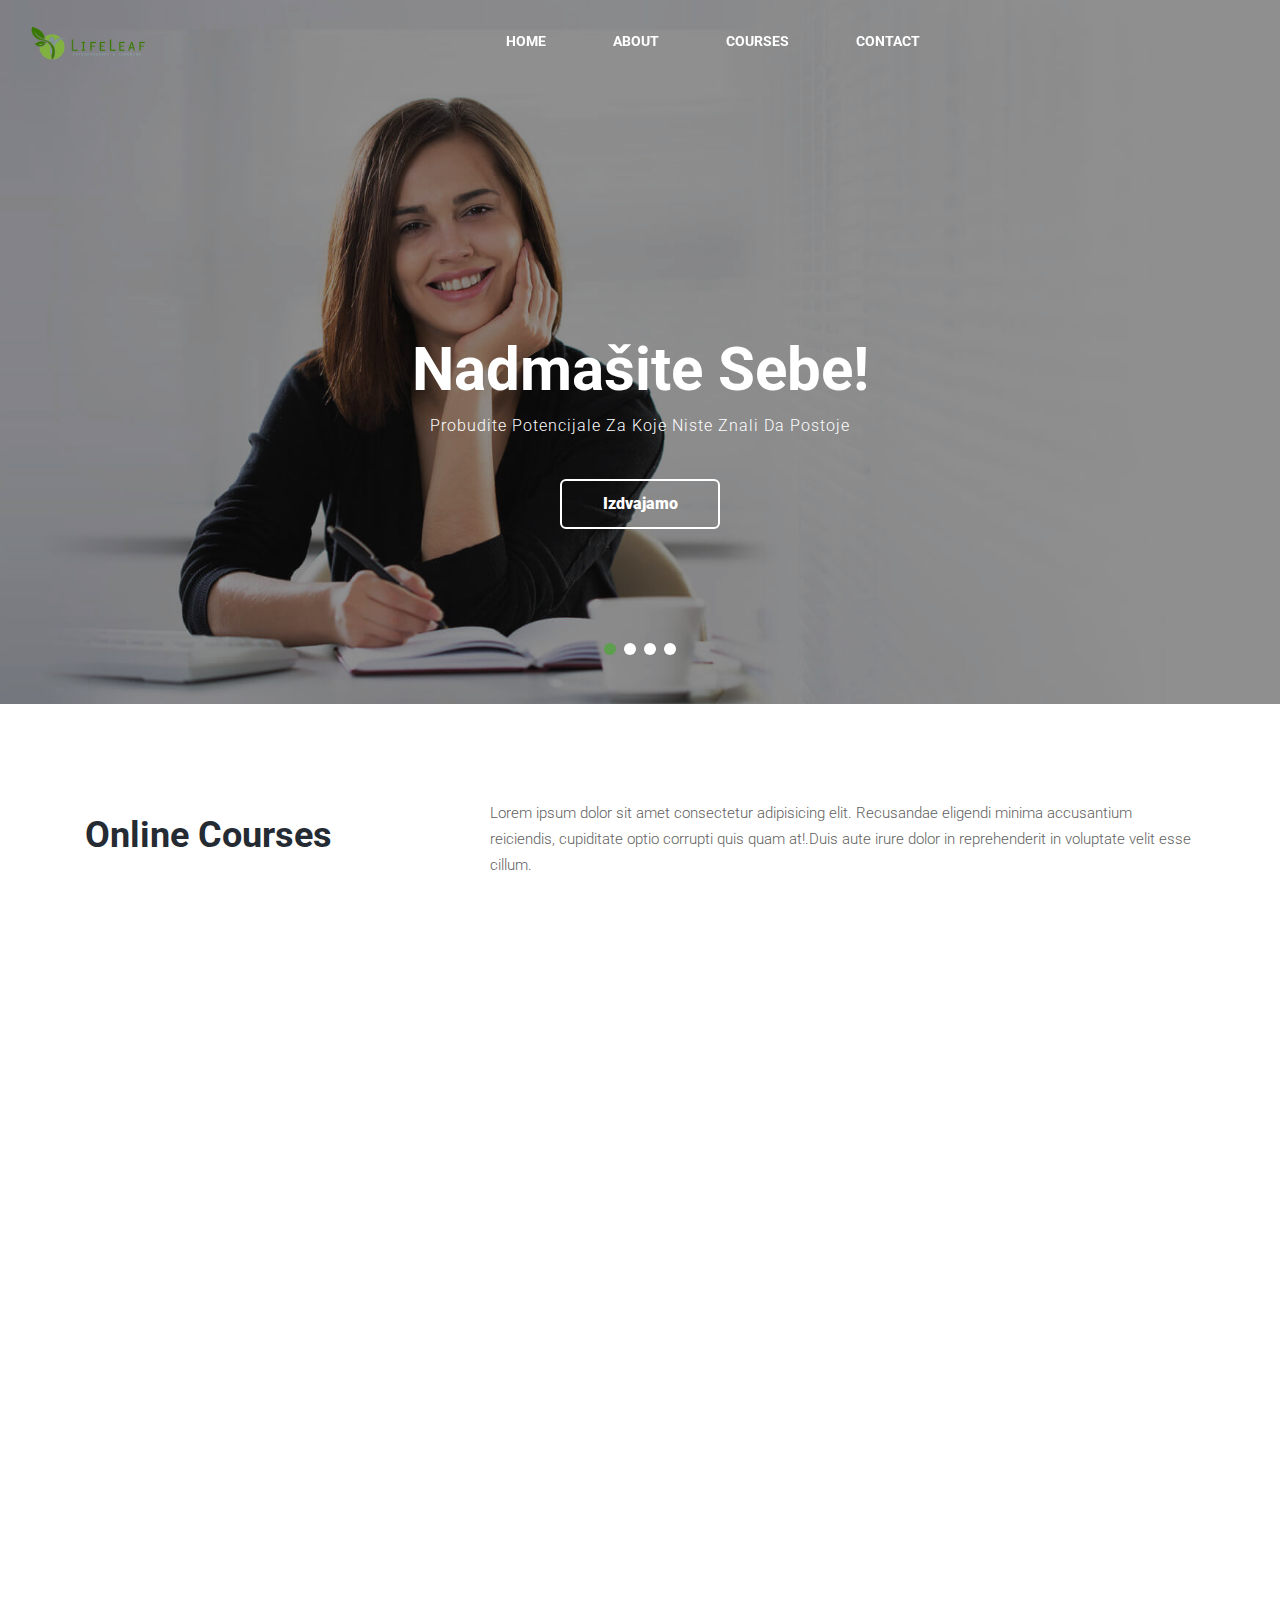
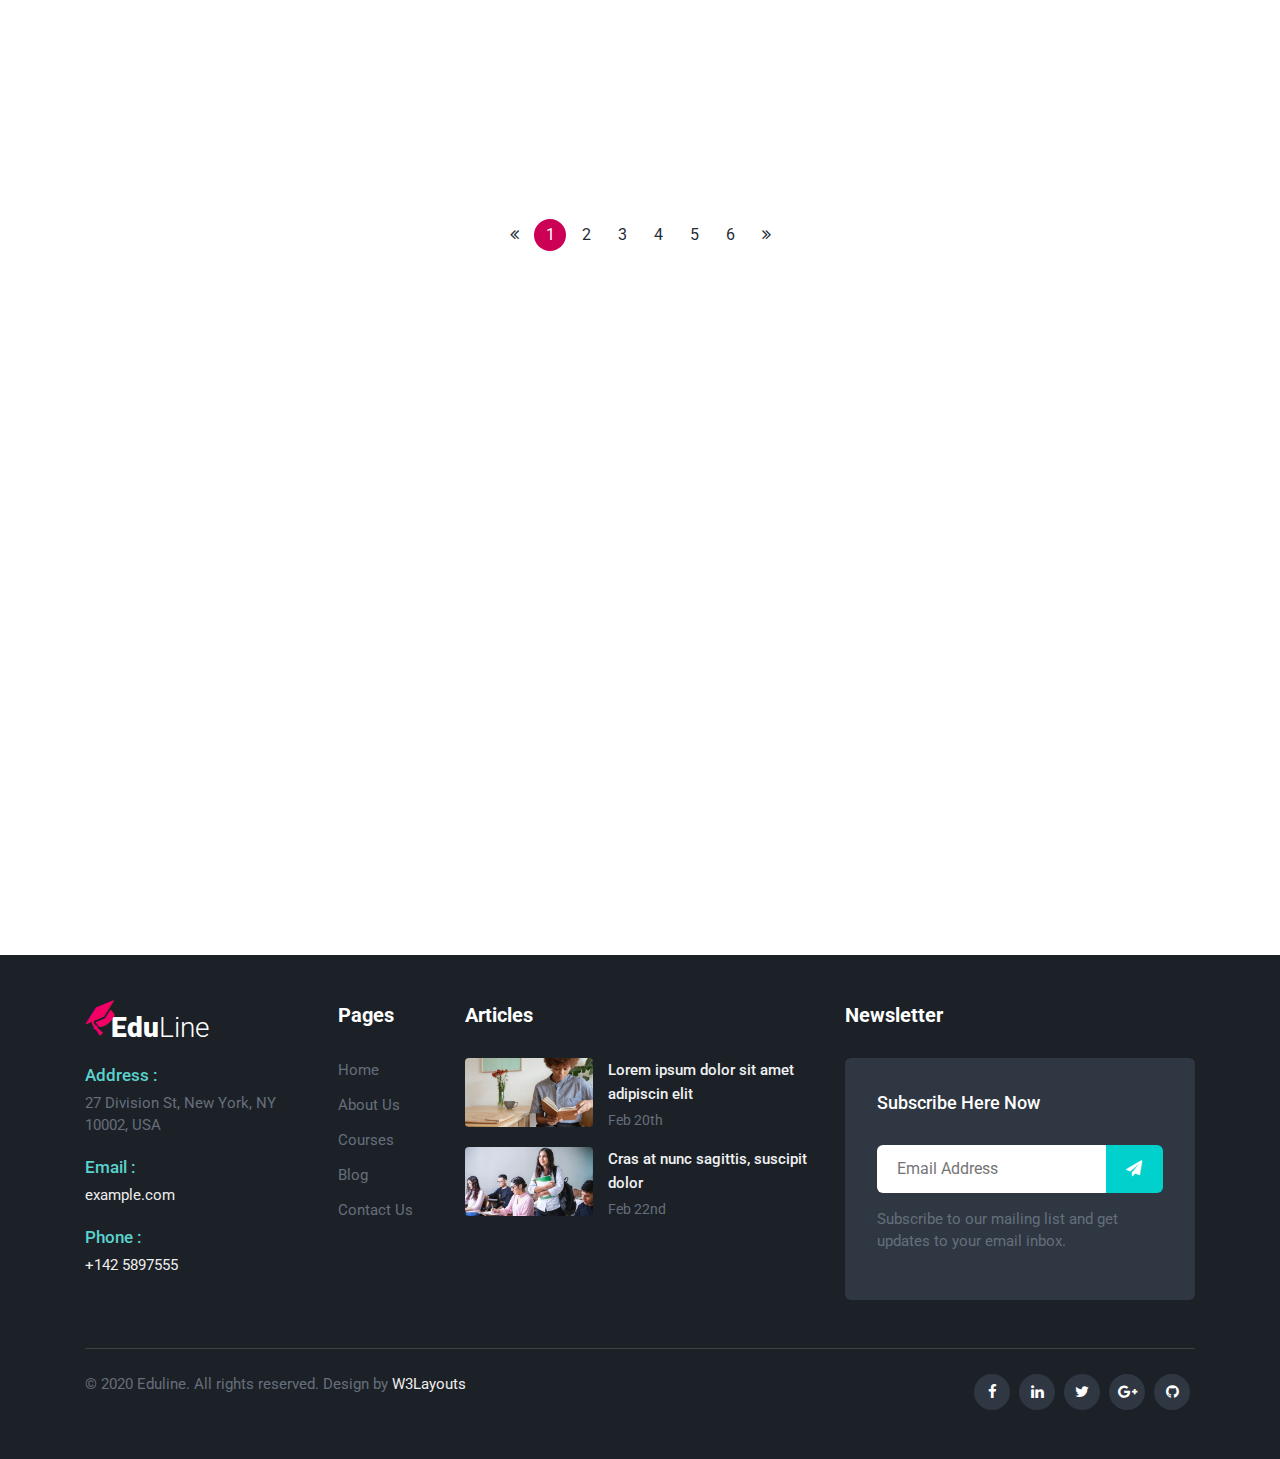
==== index.html @ 92bb47c0 "changeing title" ====
<!--
Author: W3layouts
Author URL: http://w3layouts.com
-->
<!doctype html>
<html lang="srb">

<head>
	<!-- Required meta tags -->
	<meta charset="utf-8">
	<meta name="viewport" content="width=device-width, initial-scale=1, shrink-to-fit=no">
	<title>Life-Leaf Kursevi</title>
	<!-- Template CSS -->
	<link rel="stylesheet" href="assets/css/style-starter.css">
	<!-- Template CSS -->
	<link href="//fonts.googleapis.com/css?family=Muli:300,300i,400,500,600,700,800,900&display=swap" rel="stylesheet">
	<link href="//fonts.googleapis.com/css?family=Roboto:300,300i,400,500,700,900&display=swap" rel="stylesheet">
	<!-- Template CSS -->

	<link rel="stylesheet" href="https://unpkg.com/aos@next/dist/aos.css" />

</head>

<body>

	<!--/top-header-content-->
	<!-- <section class="w3l-top-header-content">
		<div class="hny-top-menu">
			<div class="top-hd">
				<div class="container-fluid">
					<div class="row">
						<ul class="social-top col-md-7">
							<li class="log-link mr-3"><a class="sign-in" href="#"><span class="fa fa-user"></span> Sign
									In</a></li>
							<li><a href="#"><span class="fa fa-facebook"></span></a></li>
							<li><a href="#"><span class="fa fa-instagram"></span></a> </li>
							<li><a href="#"><span class="fa fa-twitter"></span></a></li>
							<li><a href="#"><span class="fa fa-vimeo"></span></a> </li>
							<li>
								<a href="#">
									<span class="fa fa-linkedin"></span>
								</a>
							</li>
						</ul>
						<ul class="accounts col-md-5">
							<li class="top_li"><span class="fa fa-mobile"></span><a href="tel:+142 5897555">+142
									5897555</a>
							</li>

							<li class="top_li mr-lg-0"><span class="fa fa-envelope-o"></span><a
									href="mailto:info@example.com">Need help? Contact Us </a>

							</li>

						</ul>
					</div>
				</div>
			</div>

		</div>

	</section> -->
	<!--//top-header-content-->

	<!--w3l-banner-slider-main-->
	<section class="w3l-banner-slider-main">

		<div class="bannerhny-content">
			<header class="top-headerhny">
				<!--/nav-->
				<nav class="navbar navbar-expand-lg navbar-light fill">
					<div class="container-fluid">
						<a class="navbar-brand" href="index.html">
							<!-- <label class="lohny"><span class="fa fa-graduation-cap"
									aria-hidden="true"></span>Edu</label>Line</a> -->
							<!-- if logo is image enable this    -->
							<a class="navbar-brand" href="#index.html">
								<img src="assets/images/logo/life-leaf-logo.png" class="img-fluid" alt="Your logo"
									title="Your logo" style="height:35px;" />
							</a>
							<button class="navbar-toggler" type="button" data-toggle="collapse"
								data-target="#navbarSupportedContent" aria-controls="navbarSupportedContent"
								aria-expanded="false" aria-label="Toggle navigation">
								<span class="navbar-toggler-icon"></span>
							</button>

							<div class="collapse navbar-collapse" id="navbarSupportedContent">
								<ul class="navbar-nav mx-lg-auto ml-auto">
									<li class="nav-item active">
										<a class="nav-link" href="index.html">Home</a>
									</li>
									<li class="nav-item">
										<a class="nav-link" href="about.html">About</a>
									</li>
									<li class="nav-item">
										<a class="nav-link" href="services.html">Courses</a>
									</li>


									<li class="nav-item">
										<a class="nav-link" href="contact.html">Contact</a>
									</li>
								</ul>

							</div>
							<!-- <form action="#" method="post" class="d-flex searchhny-form">
							<input type="search" placeholder="Search Here..." required="required">
							<button type="submit"><span class="fa fa-search" aria-hidden="true"></span></button>
						</form> -->
					</div>
				</nav>
				<!--//nav-->
			</header>

			<!--/banner-slider-->
			<div id="carouselExampleIndicators" class="carousel slide" data-ride="carousel">
				<ol class="carousel-indicators">
					<li data-target="#carouselExampleIndicators" data-slide-to="0" class="active"></li>
					<li data-target="#carouselExampleIndicators" data-slide-to="1"></li>
					<li data-target="#carouselExampleIndicators" data-slide-to="2"></li>
					<li data-target="#carouselExampleIndicators" data-slide-to="3"></li>
				</ol>
				<div class="carousel-inner">
					<div class="carousel-item active">
						<!-- <img src="assets/images/banners/bgn-slider-01.jpg" class="img-fluid" alt=""> -->
						<div class="container">
							<div class="carousel-caption">

								<h3>Nadmašite sebe! </h3>
								<p>Probudite potencijale za koje niste znali da postoje</p>
								<div class="button-4 mx-auto">
									<div class="eff-4"></div>
									<a href="services.html"> <b>Izdvajamo</b> </a>
								</div>

							</div>
						</div>
					</div>
					<!-- <div class="carousel-item item2">
						<div class="container">
							<div class="carousel-caption">
								<h3>One class can
									change everything.</h3>
								<p>We believe that every student is unique</p>
								<div class="button-4 mx-auto">
									<div class="eff-4"></div>
									<a href="services.html"> View Courses</a>
								</div>
							</div>
						</div>
					</div>
					<div class="carousel-item item3">
						<div class="container">
							<div class="carousel-caption">
								<h3>Motivated by the desire to Achieve</h3>
								<p>They get their doubts solved instantly, 24x7</p>
								<div class="button-4 mx-auto">
									<div class="eff-4"></div>
									<a href="services.html"> View Courses</a>
								</div>
							</div>
						</div>
					</div>
					<div class="carousel-item item4">
						<div class="container">
							<div class="carousel-caption">
								<h3>Better learning
									for better results.</h3>
								<p>We believe that every student is unique</p>
								<div class="button-4 mx-auto">
									<div class="eff-4"></div>
									<a href="services.html"> View Courses</a>
								</div>
							</div>
						</div>
					</div> -->
				</div>
				<a class="carousel-control-prev" href="#carouselExampleIndicators" role="button" data-slide="prev">
					<span class="carousel-control-prev-icon" aria-hidden="true"></span>
					<span class="sr-only">Previous</span>
				</a>
				<a class="carousel-control-next" href="#carouselExampleIndicators" role="button" data-slide="next">
					<span class="carousel-control-next-icon" aria-hidden="true"></span>
					<span class="sr-only">Next</span>
				</a>
			</div>

		</div>
		<!--//banner-slider-->

	</section>
	<!-- //w3l-banner-slider-main -->
	<!-- <section class="w3l-content-6">
		<div class="header-bottom position-relative">
			<div class="header-grids position-absolute">
	
				<div class="row">
					<div class="col-md-8 offset-2">
							<div class="row">
								<div class="col-md-4 header-grid">
									<div class="header-bg">
										<img src="assets/images/1.jpg" alt="" class="img-fluid">
										<h4>Dolor nunc vule </h4>
										<p>Cras consequat iaculis lorem, id vehicula erat mattis quis. Vivamus laoreet velit justo, in ven e natis purus.</p>
									</div>
								</div>
								<div class="col-md-4 header-grid">
									<div class="header-bg">
										
										<img src="assets/images/1.jpg" alt="" class="img-fluid">
										<h4>Dolor nunc vule </h4>
										<p>Cras consequat iaculis lorem, id vehicula erat mattis quis. Vivamus laoreet velit justo, in ven e natis purus.</p>
									</div>
								</div>
								<div class="col-md-4 header-grid">
									<div class="header-bg">
										
										<img src="assets/images/1.jpg" alt="" class="img-fluid">
										<h4>Dolor nunc vule </h4>
										<p>Cras consequat iaculis lorem, id vehicula erat mattis quis. Vivamus laoreet velit justo, in ven e natis purus.</p>
									</div>
								</div>
							</div>
					</div>
					
				</div>
				
				
			</div>
		</div>
	</section> -->







	<!-- 
	<section class="w3l-content-6">
		
		<div class="content-6-mian py-5">
			<div class="container py-lg-5 position-relative">


				<div class="content-info-in row mt-md-5 mt-4 position-absolute top-3-courses" >
					<div class="col-8 offset-2">
						<div class="row">
							<div class="col-lg-4 col-md-6 imghrs p-0 b-radius-0" data-aos="fade-right"
							data-aos-offset="200" data-aos-delay="100" data-aos-duration="400">
								<a class="imghr" href="#">
									
									<img src="assets/images/1.jpg" class="img-fluid" alt="">
									<span class="video-play-icon">
										<span class="fa fa-play"></span>
									</span>
									<div class="details"><span class="title">Development</span><span class="info">Add
											Description</span></div>
								</a>
							</div>
						
							<div class="col-lg-4 col-md-6 imghrs p-0 b-radius-0" data-aos="fade-right"
							data-aos-offset="200" data-aos-delay="200" data-aos-duration="400">
								<a class="imghr" href="#">
									
									<img src="assets/images/2.jpg" class="img-fluid" alt="">
									<span class="video-play-icon">
										<span class="fa fa-play"></span>
									</span>
									<div class="details"><span class="title">Graphic Design</span><span class="info">Add
											Description</span></div>
								</a>
							</div>
							<div class="col-lg-4 col-md-6 imghrs p-0 b-radius-0" data-aos="fade-right"
							data-aos-offset="200" data-aos-delay="300" data-aos-duration="400">
								<a class="imghr" href="#">
									
									<img src="assets/images/3.jpg" class="img-fluid" alt="">
									<span class="video-play-icon">
										<span class="fa fa-play"></span>
									</span>
									<div class="details"><span class="title">Languages</span><span class="info">Add
											Description</span></div>
								</a>
							</div>
						</div>
					</div>
				</div>



			</div>

		</div>
		</div>
	</section> -->
	<section class="w3l-services-2">
		<!-- /content-6-section -->
		<div class="services-2-mian py-5">
			<div class="container py-lg-5">
				<div class="row title-content">
					<div class="col-lg-4 title-left">
						<h3 class="hny-title">Online Courses</h3>
					</div>
					<div class="col-lg-8 title-info">
						<p>Lorem ipsum dolor sit amet consectetur adipisicing elit. Recusandae eligendi minima
							accusantium
							reiciendis, cupiditate optio corrupti quis quam at!.Duis aute irure dolor in reprehenderit
							in voluptate velit esse cillum.</p>
					</div>
				</div>
				<div class="welcome-grids row">
					<div class="col-lg-4 col-md-6 course-grid" data-aos="fade-right"
							data-aos-offset="200" data-aos-delay="100" data-aos-duration="400">
						<div class="course-grid-inf box-shadow">

							<a href="#"
								class="popup-with-zoom-anim play-view text-center position-absolute">
								<span class="video-play-icon">
									<span class="fa fa-play"></span>
								</span>
							</a>
							<a href="#"><img src="assets/images/p1.jpg" class="img-fluid" alt=""></a>
							<div class="course-content">
								<div class="course-info">
									<h6><a class="course-instructor" href="#"> Brie Larsson</a></h6>
									<a href="#" class="course-titlegulp-wrapper">
										<h3 class="course-title">Design Thinking &#8211; Design Research and Analysis
										</h3>
									</a>
								</div>
								<div class="course-divider">
									<div class="course-meta grid"><span class="course-students" title=""><span
												class="fa fa-user" aria-hidden="true"></span> 46</span>
										<span class="course-reviews" title=""><span class="fa fa-thumbs-o-up"
												aria-hidden="true"></span> 14</span>

									</div>
									<button class="price-course btn"> $300 </button>
								</div>
							</div>
						</div>
					</div>
					<div class="col-lg-4 col-md-6 course-grid" data-aos="fade-right"
							data-aos-offset="200" data-aos-delay="200" data-aos-duration="400">

						<div class="course-grid-inf box-shadow">
								<a href="#"
								class="popup-with-zoom-anim play-view text-center position-absolute">
								<span class="video-play-icon">
									<span class="fa fa-play"></span>
								</span>
							</a>
							<a href="#"><img src="assets/images/p2.jpg" class="img-fluid" alt=""></a>
							<div class="course-content">
								<div class="course-info">
									<h6><a class="course-instructor" href="#"> Brie Larsson</a></h6>
									<a href="#" class="course-titlegulp-wrapper">
										<h3 class="course-title">Learn Digital Painting to Make Concept Art</h3>
									</a>
								</div>
								<div class="course-divider">
									<div class="course-meta grid"><span class="course-students" title=""><span
												class="fa fa-user" aria-hidden="true"></span> 36</span>
										<span class="course-reviews" title=""><span class="fa fa-thumbs-o-up"
												aria-hidden="true"></span> 24</span>

									</div>
									<button class="price-course btn"> $400 </button>
								</div>
							</div>
						</div>

					</div>
					<div class="col-lg-4 col-md-6 course-grid" data-aos="fade-right"
							data-aos-offset="200" data-aos-delay="300" data-aos-duration="400">
						<div class="course-grid-inf box-shadow">
								<a href="#"
								class="popup-with-zoom-anim play-view text-center position-absolute">
								<span class="video-play-icon">
									<span class="fa fa-play"></span>
								</span>
							</a>
							<a href="#"><img src="assets/images/p3.jpg" class="img-fluid" alt=""></a>
							<div class="course-content">
								<div class="course-info">
									<h6><a class="course-instructor" href="#"> Brie Larsson</a></h6>
									<a href="#" class="course-titlegulp-wrapper">
										<h3 class="course-title">Interior Design & Development Course</h3>
									</a>
								</div>
								<div class="course-divider">
									<div class="course-meta grid"><span class="course-students" title=""><span
												class="fa fa-user" aria-hidden="true"></span> 56</span>
										<span class="course-reviews" title=""><span class="fa fa-thumbs-o-up"
												aria-hidden="true"></span> 44</span>

									</div>
									<button class="price-course btn"> $300 </button>
								</div>
							</div>
						</div>

					</div>
					<div class="col-lg-4 col-md-6 course-grid" data-aos="fade-right"
							data-aos-offset="200" data-aos-delay="400" data-aos-duration="400">
						<div class="course-grid-inf box-shadow">
								<a href="#"
								class="popup-with-zoom-anim play-view text-center position-absolute">
								<span class="video-play-icon">
									<span class="fa fa-play"></span>
								</span>
							</a>
							<a href="#"><img src="assets/images/p4.jpg" class="img-fluid" alt=""></a>
							<div class="course-content">
								<div class="course-info">
									<h6><a class="course-instructor" href="#"> Brie Larsson</a></h6>
									<a href="#" class="course-titlegulp-wrapper">
										<h3 class="course-title">Mastering Web Developer Interview Code</h3>
									</a>
								</div>
								<div class="course-divider">
									<div class="course-meta grid"><span class="course-students" title=""><span
												class="fa fa-user" aria-hidden="true"></span> 46</span>
										<span class="course-reviews" title=""><span class="fa fa-thumbs-o-up"
												aria-hidden="true"></span> 44</span>

									</div>
									<button class="price-course btn"> $300 </button>
								</div>
							</div>
						</div>
					</div>
					<div class="col-lg-4 col-md-6 course-grid" data-aos="fade-right"
							data-aos-offset="200" data-aos-delay="500" data-aos-duration="400">
						<div class="course-grid-inf box-shadow">
								<a href="#"
								class="popup-with-zoom-anim play-view text-center position-absolute">
								<span class="video-play-icon">
									<span class="fa fa-play"></span>
								</span>
							</a>
							<a href="#"><img src="assets/images/p8.jpg" class="img-fluid" alt=""></a>
							<div class="course-content">
								<div class="course-info">
									<h6><a class="course-instructor" href="#"> Brie Larsson</a></h6>
									<a href="#" class="course-titlegulp-wrapper">
										<h3 class="course-title">Photoshop For T-shirt Design: For Beginners</h3>
									</a>
								</div>
								<div class="course-divider">
									<div class="course-meta grid"><span class="course-students" title=""><span
												class="fa fa-user" aria-hidden="true"></span> 36</span>
										<span class="course-reviews" title=""><span class="fa fa-thumbs-o-up"
												aria-hidden="true"></span> 34</span>

									</div>
									<button class="price-course btn"> $200 </button>
								</div>
							</div>
						</div>
					</div>
					<div class="col-lg-4 col-md-6 course-grid" data-aos="fade-right"
							data-aos-offset="200" data-aos-delay="600" data-aos-duration="400">
						<div class="course-grid-inf box-shadow">
								<a href="#"
								class="popup-with-zoom-anim play-view text-center position-absolute">
								<span class="video-play-icon">
									<span class="fa fa-play"></span>
								</span>
							</a>
							<a href="#"><img src="assets/images/p6.jpg" class="img-fluid" alt=""></a>
							<div class="course-content">
								<div class="course-info">
									<h6><a class="course-instructor" href="#"> Brie Larsson</a></h6>
									<a href="#" class="course-titlegulp-wrapper">
										<h3 class="course-title">Beginner to Expert Guide for Consignment</h3>
									</a>
								</div>
								<div class="course-divider">
									<div class="course-meta grid"><span class="course-students" title=""><span
												class="fa fa-user" aria-hidden="true"></span> 36</span>
										<span class="course-reviews" title=""><span class="fa fa-thumbs-o-up"
												aria-hidden="true"></span> 34</span>

									</div>
									<button class="price-course btn"> $300 </button>
								</div>
							</div>
						</div>
					</div>
				</div>

				<!-- /pagination-->
				<div class="pagination p1">
					<ul>
						<a href="#">
							<li> <span class="fa fa-angle-double-left" aria-hidden="true"></span></li>
						</a>
						<a class="is-active" href="#">
							<li>1</li>
						</a>
						<a href="#">
							<li>2</li>
						</a>
						<a href="#">
							<li>3</li>
						</a>
						<a href="#">
							<li>4</li>
						</a>
						<a href="#">
							<li>5</li>
						</a>
						<a href="#">
							<li>6</li>
						</a>
						<a href="#">
							<li><span class="fa fa-angle-double-right" aria-hidden="true"></span></li>
						</a>
					</ul>
				</div>
				<!-- //pagination-->
			</div>
		</div>
	</section>
	<!-- //content-6-section -->
	<section class="w3l-features-1" data-aos="fade-left" data-aos-offset="200" data-aos-delay="200"
		data-aos-duration="600">
		<!-- /features-1-->
		<div class="features-1-mian py-5">
			<div class="video-66-info">
				<div class="container-fluid">
					<div class="video-grids-info row">
						<div class="video-gd-right col-lg-8">
							<div class="video-inner history-info text-center">
								<!--popup-->
								<a href="#small-dialog" class="popup-with-zoom-anim play-view text-center position-absolute">
									<span class="video-play-icon">
										<span class="fa fa-play"></span>
									</span>
								</a>
	
								<!-- dialog itself, mfp-hide class is required to make dialog hidden -->
								<div id="small-dialog" class="zoom-anim-dialog mfp-hide">
									<iframe src="https://player.vimeo.com/video/279436396" frameborder="0" allow="autoplay; fullscreen" allowfullscreen=""></iframe>
								</div>
								<!--//popup-->
							</div>
						</div>
						<div class="video-gd-left col-lg-4 p-lg-5 p-4">
							<div class="p-xl-4 p-0 video-wrap">
								<h3 class="hny-title text-left">
									Online learning offers a new way to explore subjects </h3>
								<p>Find the right instructor for you from over 10,000 teachers</p>
								<div class="button-4-pink">
									<div class="eff-4-pink"></div>
									<a href="services.html"> Read More</a>
								</div>
							</div>
						</div>
	
					</div>
				</div>
			</div>
		</div>
		</div>
	</section>
	<!-- //features-1-->
	<!-- portfolio -->




	<!-- //portfolio -->

	<!-- //apply-6-->

	<!-- //customers-6-->

	<!-- footer -->
	<section class="w3l-footer-16">
		<div class="w3l-footer-16-main py-5">
			<div class="container">
				<div class="row">
					<div class="col-lg-4 column">
						<div class="row">
							<div class="col-md-8 column">

								<a class="logo-2" href="index.html">
									<label class="lohny-2"><span class="fa fa-graduation-cap"
											aria-hidden="true"></span>Edu</label>Line</a>

								<div class="ad-text-inf">
									<p><span class="color-hny">Address :</span> 27 Division St, New York, NY 10002, USA
									</p>
								</div>
								<div class="ad-text-inf">
									<p><span class="color-hny">Email :</span> <a
											href="mailto:info@example.com">example.com</a></p>
								</div>
								<div class="ad-text-inf">
									<p><span class="color-hny">Phone :</span> <a href="tel:+142 5897555">+142
											5897555</a></p>
								</div>
							</div>
							<div class="col-md-4 column">
								<h3>Pages</h3>
								<ul class="footer-gd-16">
									<li><a href="index.html">Home</a></li>
									<li><a href="about.html">About Us</a></li>
									<li><a href="services.html">Courses</a></li>
									<li><a href="#">Blog</a></li>
									<li><a href="contact.html">Contact Us</a></li>
								</ul>
							</div>
						</div>
					</div>
					<div class="col-lg-4 col-md-6 column column3 mt-lg-0 mt-4">
						<h3>Articles</h3>
						<ul class="list-unstyled d-flex flex-wrap">
							<li class="">
								<div class="row">
									<a class="col-md-5 col-4" href="#">
										<img class="rounded img-fluid img-responsive" src="assets/images/bg1.jpg"
											alt="image">
									</a>
									<div class="col pl-0">
										<a class="footer-small-text" href="#">Lorem ipsum dolor sit amet adipiscin
											elit</a>
										<div class="text-sub-small">Feb 20th</div>
									</div>
								</div>
							</li>
							<li class="mt-md-0 mt-2">
								<div class="row my-2 my-md-3">
									<a class="col-md-5 col-4" href="#">
										<img class="rounded img-fluid img-responsive" src="assets/images/bg3.jpg"
											alt="image">
									</a>
									<div class="col pl-0">
										<a class="footer-small-text" href="#">Cras at nunc sagittis, suscipit dolor</a>
										<div class="text-sub-small">Feb 22nd</div>
									</div>
								</div>
							</li>
						</ul>
					</div>
					<div class="col-lg-4 col-md-6 column column4 mt-lg-0 mt-4">
						<h3>Newsletter </h3>
						<div class="end-column">
							<h4>Subscribe Here Now</h4>
							<form action="#" class="subscribe" method="post">
								<input type="email" name="email" placeholder="Email Address" required="">
								<button><span class="fa fa-paper-plane" aria-hidden="true"></span></button>
							</form>
							<p>Subscribe to our mailing list and get updates to your email inbox.</p>
						</div>
					</div>
				</div>
				<div class="d-flex below-section justify-content-between align-items-center pt-4 mt-5">
					<div class="columns text-lg-left text-center">
						<p>© 2020 Eduline. All rights reserved. Design by <a href="https://w3layouts.com/"
								target="_blank">
								W3Layouts</a>
						</p>
					</div>
					<div class="columns-2 mt-md-0 mt-3">
						<ul class="social">
							<li><a href="#facebook"><span class="fa fa-facebook" aria-hidden="true"></span></a>
							</li>
							<li><a href="#linkedin"><span class="fa fa-linkedin" aria-hidden="true"></span></a>
							</li>
							<li><a href="#twitter"><span class="fa fa-twitter" aria-hidden="true"></span></a>
							</li>
							<li><a href="#google"><span class="fa fa-google-plus" aria-hidden="true"></span></a>
							</li>
							<li><a href="#github"><span class="fa fa-github" aria-hidden="true"></span></a>
							</li>
						</ul>
					</div>
				</div>
			</div>
		</div>

		<!-- move top -->
		<button onclick="topFunction()" id="movetop" title="Go to top">
			<span class="fa fa-angle-up"></span>
		</button>
		<script>
			// When the user scrolls down 20px from the top of the document, show the button
			window.onscroll = function () {
				scrollFunction()
			};

			function scrollFunction() {
				if (document.body.scrollTop > 20 || document.documentElement.scrollTop > 20) {
					document.getElementById("movetop").style.display = "block";
				} else {
					document.getElementById("movetop").style.display = "none";
				}
			}

			// When the user clicks on the button, scroll to the top of the document
			function topFunction() {
				document.body.scrollTop = 0;
				document.documentElement.scrollTop = 0;
			}
		</script>
		<!-- //move top -->
		<script>
			$(function () {
				$('.navbar-toggler').click(function () {
					$('body').toggleClass('noscroll');
				})
			});
		</script>
	</section>
	<!-- //footer -->

	<script src="assets/js/jquery-3.3.1.min.js"></script>
	<script src="https://unpkg.com/aos@next/dist/aos.js"></script>
	<script>
		AOS.init({
			offset: 400, // offset (in px) from the original trigger point
			delay: 0, // values from 0 to 3000, with step 50ms
			duration: 1000, // values from 0 to 3000, with step 50ms
			easing: 'ease', // default easing for AOS animations
		});
	</script>
	<!-- disable body scroll which navbar is in active -->
	<script>
		$(function () {
			$('.navbar-toggler').click(function () {
				$('body').toggleClass('noscroll');
			})
		});
	</script>
	<!--/filter-->
	<script>
		$(document).ready(function () {

			$(".filter-button").click(function () {
				var value = $(this).attr('data-filter');

				if (value == "all") {
					//$('.filter').removeClass('hidden');
					$('.filter').show('1000');
				} else {
					//            $('.filter[filter-item="'+value+'"]').removeClass('hidden');
					//            $(".filter").not('.filter[filter-item="'+value+'"]').addClass('hidden');
					$(".filter").not('.' + value).hide('3000');
					$('.filter').filter('.' + value).show('3000');

				}
			});

		});
	</script>
	<!--//filter-->
	<!--pop-up-box-->

	<script src="assets/js/jquery.magnific-popup.min.js"></script>
	<script>
		$(document).ready(function () {
			$('.popup-with-zoom-anim').magnificPopup({
				type: 'inline',

				fixedContentPos: false,
				fixedBgPos: true,

				overflowY: 'auto',

				closeBtnInside: true,
				preloader: false,

				midClick: true,
				removalDelay: 300,
				mainClass: 'my-mfp-zoom-in'
			});

			$('.popup-with-move-anim').magnificPopup({
				type: 'inline',

				fixedContentPos: false,
				fixedBgPos: true,

				overflowY: 'auto',

				closeBtnInside: true,
				preloader: false,

				midClick: true,
				removalDelay: 300,
				mainClass: 'my-mfp-slide-bottom'
			});
		});
	</script>

	<!--//pop-up-box-->
	<script src="assets/js/bootstrap.min.js"></script>
</body>

</html>
---- assets/css/style-starter.css ----
@charset "UTF-8";
html {
  scroll-behavior: smooth; }

h1,
h2,
h3,
h4,
h5,
h6 {
  font-family: 'Roboto',Sans-serif;
  font-weight: 700; }

body,
body a,
body li,
body p, .btn, input {
  font-family: 'Roboto',Sans-serif; }

body p {
  line-height: 26px;
  font-size: 16px;
  color: #5f5f5f;
  font-weight: 300; }

ol,
ul,
dl {
  margin-top: 0;
  margin-bottom: 0rem;
  padding: 0; }

.form-control:focus {
  box-shadow: none !important; }

body a:hover {
  color: #f30067;
  transition: 0.3s ease; }

body input, textarea, button, .btn {
  border-radius: 6px; }

body img {
  border-radius: 6px; }

.noscroll {
  overflow: hidden; }

.title-content {
  align-items: center; }

.title-content .title-info {
  padding-left: 40px; }

h3.hny-title,
h3.hny-title.two {
  font-size: 40px;
  line-height: 48px;
  color: #252b33;
  margin-bottom: 24px;
  font-weight: 700; }

h3.hny-title.two {
  color: #fff; }

.button-4-pink {
  width: 160px;
  height: 50px;
  border: 2px solid rgba(81, 164, 60, 0.801)!important;;
  /* float: left; */
  text-align: center;
  cursor: pointer;
  position: relative;
  box-sizing: border-box;
  overflow: hidden;
  margin: 40px 0 0 0;
  border-radius: 6px; }

.button-4-pink a {
  font-size: 16px;
  /* color: rgba(81, 164, 60, 0.801)!important;; */
  text-decoration: none;
  line-height: 45px;
  transition: all .5s ease;
  z-index: 2;
  position: relative;
  font-weight: 700;
  display: inline; }

.eff-4-pink {
  width: 160px;
  height: 50px;
  left: -160px;
  background: rgba(81, 164, 60, 0.801)!important;
  position: absolute;
  transition: all .5s ease-in-out;
  z-index: 1; }

.button-4-pink:hover .eff-4-pink {
  left: 0; }

.button-4-pink:hover a {
  color: #fff; }

@media (max-width: 1280px) {
  h3.hny-title,
  h3.hny-title.two {
    font-size: 36px;
    line-height: 46px; }
  body p {
    font-size: 15px; } }

@media (max-width: 991px) {
  .title-content .title-info {
    padding-left: 15px; } }

@media (max-width: 667px) {
  h3.hny-title,
  h3.hny-title.two {
    font-size: 30px;
    line-height: 40px; }
  a.read-more-btn.btn {
    margin-top: 10px; } }

@media (max-width: 480px) {
  h3.hny-title,
  h3.hny-title.two {
    font-size: 28px;
    line-height: 38px; } }

@media (max-width: 440px) {
  h3.hny-title,
  h3.hny-title.two {
    font-size: 26px;
    line-height: 36px; } }

/*!
 *  Font Awesome 4.7.0 by @davegandy - http://fontawesome.io - @fontawesome
 *  License - http://fontawesome.io/license (Font: SIL OFL 1.1, CSS: MIT License)
 */
/* FONT PATH
 * -------------------------- */
@font-face {
  font-family: 'FontAwesome';
  src: url("../fonts/fontawesome-webfont.eot?v=4.7.0");
  src: url("../fonts/fontawesome-webfont.eot?#iefix&v=4.7.0") format("embedded-opentype"), url("../fonts/fontawesome-webfont.woff2?v=4.7.0") format("woff2"), url("../fonts/fontawesome-webfont.woff?v=4.7.0") format("woff"), url("../fonts/fontawesome-webfont.ttf?v=4.7.0") format("truetype"), url("../fonts/fontawesome-webfont.svg?v=4.7.0#fontawesomeregular") format("svg");
  font-weight: normal;
  font-style: normal; }

.fa {
  display: inline-block;
  font: normal normal normal 14px/1 FontAwesome;
  font-size: inherit;
  text-rendering: auto;
  -webkit-font-smoothing: antialiased;
  -moz-osx-font-smoothing: grayscale; }

/* makes the font 33% larger relative to the icon container */
.fa-lg {
  font-size: 1.33333em;
  line-height: 0.75em;
  vertical-align: -15%; }

.fa-2x {
  font-size: 2em; }

.fa-3x {
  font-size: 3em; }

.fa-4x {
  font-size: 4em; }

.fa-5x {
  font-size: 5em; }

.fa-fw {
  width: 1.28571em;
  text-align: center; }

.fa-ul {
  padding-left: 0;
  margin-left: 2.14286em;
  list-style-type: none; }
  .fa-ul > li {
    position: relative; }

.fa-li {
  position: absolute;
  left: -2.14286em;
  width: 2.14286em;
  top: 0.14286em;
  text-align: center; }
  .fa-li.fa-lg {
    left: -1.85714em; }

.fa-border {
  padding: .2em .25em .15em;
  border: solid 0.08em #eee;
  border-radius: .1em; }

.fa-pull-left {
  float: left; }

.fa-pull-right {
  float: right; }

.fa.fa-pull-left {
  margin-right: .3em; }

.fa.fa-pull-right {
  margin-left: .3em; }

/* Deprecated as of 4.4.0 */
.pull-right {
  float: right; }

.pull-left {
  float: left; }

.fa.pull-left {
  margin-right: .3em; }

.fa.pull-right {
  margin-left: .3em; }

.fa-spin {
  -webkit-animation: fa-spin 2s infinite linear;
  animation: fa-spin 2s infinite linear; }

.fa-pulse {
  -webkit-animation: fa-spin 1s infinite steps(8);
  animation: fa-spin 1s infinite steps(8); }

@-webkit-keyframes fa-spin {
  0% {
    transform: rotate(0deg); }
  100% {
    transform: rotate(359deg); } }

@keyframes fa-spin {
  0% {
    transform: rotate(0deg); }
  100% {
    transform: rotate(359deg); } }

.fa-rotate-90 {
  -ms-filter: "progid:DXImageTransform.Microsoft.BasicImage(rotation=1)";
  transform: rotate(90deg); }

.fa-rotate-180 {
  -ms-filter: "progid:DXImageTransform.Microsoft.BasicImage(rotation=2)";
  transform: rotate(180deg); }

.fa-rotate-270 {
  -ms-filter: "progid:DXImageTransform.Microsoft.BasicImage(rotation=3)";
  transform: rotate(270deg); }

.fa-flip-horizontal {
  -ms-filter: "progid:DXImageTransform.Microsoft.BasicImage(rotation=0, mirror=1)";
  transform: scale(-1, 1); }

.fa-flip-vertical {
  -ms-filter: "progid:DXImageTransform.Microsoft.BasicImage(rotation=2, mirror=1)";
  transform: scale(1, -1); }

:root .fa-rotate-90,
:root .fa-rotate-180,
:root .fa-rotate-270,
:root .fa-flip-horizontal,
:root .fa-flip-vertical {
  -webkit-filter: none;
          filter: none; }

.fa-stack {
  position: relative;
  display: inline-block;
  width: 2em;
  height: 2em;
  line-height: 2em;
  vertical-align: middle; }

.fa-stack-1x, .fa-stack-2x {
  position: absolute;
  left: 0;
  width: 100%;
  text-align: center; }

.fa-stack-1x {
  line-height: inherit; }

.fa-stack-2x {
  font-size: 2em; }

.fa-inverse {
  color: #fff; }

/* Font Awesome uses the Unicode Private Use Area (PUA) to ensure screen
   readers do not read off random characters that represent icons */
.fa-glass:before {
  content: ""; }

.fa-music:before {
  content: ""; }

.fa-search:before {
  content: ""; }

.fa-envelope-o:before {
  content: ""; }

.fa-heart:before {
  content: ""; }

.fa-star:before {
  content: ""; }

.fa-star-o:before {
  content: ""; }

.fa-user:before {
  content: ""; }

.fa-film:before {
  content: ""; }

.fa-th-large:before {
  content: ""; }

.fa-th:before {
  content: ""; }

.fa-th-list:before {
  content: ""; }

.fa-check:before {
  content: ""; }

.fa-remove:before,
.fa-close:before,
.fa-times:before {
  content: ""; }

.fa-search-plus:before {
  content: ""; }

.fa-search-minus:before {
  content: ""; }

.fa-power-off:before {
  content: ""; }

.fa-signal:before {
  content: ""; }

.fa-gear:before,
.fa-cog:before {
  content: ""; }

.fa-trash-o:before {
  content: ""; }

.fa-home:before {
  content: ""; }

.fa-file-o:before {
  content: ""; }

.fa-clock-o:before {
  content: ""; }

.fa-road:before {
  content: ""; }

.fa-download:before {
  content: ""; }

.fa-arrow-circle-o-down:before {
  content: ""; }

.fa-arrow-circle-o-up:before {
  content: ""; }

.fa-inbox:before {
  content: ""; }

.fa-play-circle-o:before {
  content: ""; }

.fa-rotate-right:before,
.fa-repeat:before {
  content: ""; }

.fa-refresh:before {
  content: ""; }

.fa-list-alt:before {
  content: ""; }

.fa-lock:before {
  content: ""; }

.fa-flag:before {
  content: ""; }

.fa-headphones:before {
  content: ""; }

.fa-volume-off:before {
  content: ""; }

.fa-volume-down:before {
  content: ""; }

.fa-volume-up:before {
  content: ""; }

.fa-qrcode:before {
  content: ""; }

.fa-barcode:before {
  content: ""; }

.fa-tag:before {
  content: ""; }

.fa-tags:before {
  content: ""; }

.fa-book:before {
  content: ""; }

.fa-bookmark:before {
  content: ""; }

.fa-print:before {
  content: ""; }

.fa-camera:before {
  content: ""; }

.fa-font:before {
  content: ""; }

.fa-bold:before {
  content: ""; }

.fa-italic:before {
  content: ""; }

.fa-text-height:before {
  content: ""; }

.fa-text-width:before {
  content: ""; }

.fa-align-left:before {
  content: ""; }

.fa-align-center:before {
  content: ""; }

.fa-align-right:before {
  content: ""; }

.fa-align-justify:before {
  content: ""; }

.fa-list:before {
  content: ""; }

.fa-dedent:before,
.fa-outdent:before {
  content: ""; }

.fa-indent:before {
  content: ""; }

.fa-video-camera:before {
  content: ""; }

.fa-photo:before,
.fa-image:before,
.fa-picture-o:before {
  content: ""; }

.fa-pencil:before {
  content: ""; }

.fa-map-marker:before {
  content: ""; }

.fa-adjust:before {
  content: ""; }

.fa-tint:before {
  content: ""; }

.fa-edit:before,
.fa-pencil-square-o:before {
  content: ""; }

.fa-share-square-o:before {
  content: ""; }

.fa-check-square-o:before {
  content: ""; }

.fa-arrows:before {
  content: ""; }

.fa-step-backward:before {
  content: ""; }

.fa-fast-backward:before {
  content: ""; }

.fa-backward:before {
  content: ""; }

.fa-play:before {
  content: ""; }

.fa-pause:before {
  content: ""; }

.fa-stop:before {
  content: ""; }

.fa-forward:before {
  content: ""; }

.fa-fast-forward:before {
  content: ""; }

.fa-step-forward:before {
  content: ""; }

.fa-eject:before {
  content: ""; }

.fa-chevron-left:before {
  content: ""; }

.fa-chevron-right:before {
  content: ""; }

.fa-plus-circle:before {
  content: ""; }

.fa-minus-circle:before {
  content: ""; }

.fa-times-circle:before {
  content: ""; }

.fa-check-circle:before {
  content: ""; }

.fa-question-circle:before {
  content: ""; }

.fa-info-circle:before {
  content: ""; }

.fa-crosshairs:before {
  content: ""; }

.fa-times-circle-o:before {
  content: ""; }

.fa-check-circle-o:before {
  content: ""; }

.fa-ban:before {
  content: ""; }

.fa-arrow-left:before {
  content: ""; }

.fa-arrow-right:before {
  content: ""; }

.fa-arrow-up:before {
  content: ""; }

.fa-arrow-down:before {
  content: ""; }

.fa-mail-forward:before,
.fa-share:before {
  content: ""; }

.fa-expand:before {
  content: ""; }

.fa-compress:before {
  content: ""; }

.fa-plus:before {
  content: ""; }

.fa-minus:before {
  content: ""; }

.fa-asterisk:before {
  content: ""; }

.fa-exclamation-circle:before {
  content: ""; }

.fa-gift:before {
  content: ""; }

.fa-leaf:before {
  content: ""; }

.fa-fire:before {
  content: ""; }

.fa-eye:before {
  content: ""; }

.fa-eye-slash:before {
  content: ""; }

.fa-warning:before,
.fa-exclamation-triangle:before {
  content: ""; }

.fa-plane:before {
  content: ""; }

.fa-calendar:before {
  content: ""; }

.fa-random:before {
  content: ""; }

.fa-comment:before {
  content: ""; }

.fa-magnet:before {
  content: ""; }

.fa-chevron-up:before {
  content: ""; }

.fa-chevron-down:before {
  content: ""; }

.fa-retweet:before {
  content: ""; }

.fa-shopping-cart:before {
  content: ""; }

.fa-folder:before {
  content: ""; }

.fa-folder-open:before {
  content: ""; }

.fa-arrows-v:before {
  content: ""; }

.fa-arrows-h:before {
  content: ""; }

.fa-bar-chart-o:before,
.fa-bar-chart:before {
  content: ""; }

.fa-twitter-square:before {
  content: ""; }

.fa-facebook-square:before {
  content: ""; }

.fa-camera-retro:before {
  content: ""; }

.fa-key:before {
  content: ""; }

.fa-gears:before,
.fa-cogs:before {
  content: ""; }

.fa-comments:before {
  content: ""; }

.fa-thumbs-o-up:before {
  content: ""; }

.fa-thumbs-o-down:before {
  content: ""; }

.fa-star-half:before {
  content: ""; }

.fa-heart-o:before {
  content: ""; }

.fa-sign-out:before {
  content: ""; }

.fa-linkedin-square:before {
  content: ""; }

.fa-thumb-tack:before {
  content: ""; }

.fa-external-link:before {
  content: ""; }

.fa-sign-in:before {
  content: ""; }

.fa-trophy:before {
  content: ""; }

.fa-github-square:before {
  content: ""; }

.fa-upload:before {
  content: ""; }

.fa-lemon-o:before {
  content: ""; }

.fa-phone:before {
  content: ""; }

.fa-square-o:before {
  content: ""; }

.fa-bookmark-o:before {
  content: ""; }

.fa-phone-square:before {
  content: ""; }

.fa-twitter:before {
  content: ""; }

.fa-facebook-f:before,
.fa-facebook:before {
  content: ""; }

.fa-github:before {
  content: ""; }

.fa-unlock:before {
  content: ""; }

.fa-credit-card:before {
  content: ""; }

.fa-feed:before,
.fa-rss:before {
  content: ""; }

.fa-hdd-o:before {
  content: ""; }

.fa-bullhorn:before {
  content: ""; }

.fa-bell:before {
  content: ""; }

.fa-certificate:before {
  content: ""; }

.fa-hand-o-right:before {
  content: ""; }

.fa-hand-o-left:before {
  content: ""; }

.fa-hand-o-up:before {
  content: ""; }

.fa-hand-o-down:before {
  content: ""; }

.fa-arrow-circle-left:before {
  content: ""; }

.fa-arrow-circle-right:before {
  content: ""; }

.fa-arrow-circle-up:before {
  content: ""; }

.fa-arrow-circle-down:before {
  content: ""; }

.fa-globe:before {
  content: ""; }

.fa-wrench:before {
  content: ""; }

.fa-tasks:before {
  content: ""; }

.fa-filter:before {
  content: ""; }

.fa-briefcase:before {
  content: ""; }

.fa-arrows-alt:before {
  content: ""; }

.fa-group:before,
.fa-users:before {
  content: ""; }

.fa-chain:before,
.fa-link:before {
  content: ""; }

.fa-cloud:before {
  content: ""; }

.fa-flask:before {
  content: ""; }

.fa-cut:before,
.fa-scissors:before {
  content: ""; }

.fa-copy:before,
.fa-files-o:before {
  content: ""; }

.fa-paperclip:before {
  content: ""; }

.fa-save:before,
.fa-floppy-o:before {
  content: ""; }

.fa-square:before {
  content: ""; }

.fa-navicon:before,
.fa-reorder:before,
.fa-bars:before {
  content: ""; }

.fa-list-ul:before {
  content: ""; }

.fa-list-ol:before {
  content: ""; }

.fa-strikethrough:before {
  content: ""; }

.fa-underline:before {
  content: ""; }

.fa-table:before {
  content: ""; }

.fa-magic:before {
  content: ""; }

.fa-truck:before {
  content: ""; }

.fa-pinterest:before {
  content: ""; }

.fa-pinterest-square:before {
  content: ""; }

.fa-google-plus-square:before {
  content: ""; }

.fa-google-plus:before {
  content: ""; }

.fa-money:before {
  content: ""; }

.fa-caret-down:before {
  content: ""; }

.fa-caret-up:before {
  content: ""; }

.fa-caret-left:before {
  content: ""; }

.fa-caret-right:before {
  content: ""; }

.fa-columns:before {
  content: ""; }

.fa-unsorted:before,
.fa-sort:before {
  content: ""; }

.fa-sort-down:before,
.fa-sort-desc:before {
  content: ""; }

.fa-sort-up:before,
.fa-sort-asc:before {
  content: ""; }

.fa-envelope:before {
  content: ""; }

.fa-linkedin:before {
  content: ""; }

.fa-rotate-left:before,
.fa-undo:before {
  content: ""; }

.fa-legal:before,
.fa-gavel:before {
  content: ""; }

.fa-dashboard:before,
.fa-tachometer:before {
  content: ""; }

.fa-comment-o:before {
  content: ""; }

.fa-comments-o:before {
  content: ""; }

.fa-flash:before,
.fa-bolt:before {
  content: ""; }

.fa-sitemap:before {
  content: ""; }

.fa-umbrella:before {
  content: ""; }

.fa-paste:before,
.fa-clipboard:before {
  content: ""; }

.fa-lightbulb-o:before {
  content: ""; }

.fa-exchange:before {
  content: ""; }

.fa-cloud-download:before {
  content: ""; }

.fa-cloud-upload:before {
  content: ""; }

.fa-user-md:before {
  content: ""; }

.fa-stethoscope:before {
  content: ""; }

.fa-suitcase:before {
  content: ""; }

.fa-bell-o:before {
  content: ""; }

.fa-coffee:before {
  content: ""; }

.fa-cutlery:before {
  content: ""; }

.fa-file-text-o:before {
  content: ""; }

.fa-building-o:before {
  content: ""; }

.fa-hospital-o:before {
  content: ""; }

.fa-ambulance:before {
  content: ""; }

.fa-medkit:before {
  content: ""; }

.fa-fighter-jet:before {
  content: ""; }

.fa-beer:before {
  content: ""; }

.fa-h-square:before {
  content: ""; }

.fa-plus-square:before {
  content: ""; }

.fa-angle-double-left:before {
  content: ""; }

.fa-angle-double-right:before {
  content: ""; }

.fa-angle-double-up:before {
  content: ""; }

.fa-angle-double-down:before {
  content: ""; }

.fa-angle-left:before {
  content: ""; }

.fa-angle-right:before {
  content: ""; }

.fa-angle-up:before {
  content: ""; }

.fa-angle-down:before {
  content: ""; }

.fa-desktop:before {
  content: ""; }

.fa-laptop:before {
  content: ""; }

.fa-tablet:before {
  content: ""; }

.fa-mobile-phone:before,
.fa-mobile:before {
  content: ""; }

.fa-circle-o:before {
  content: ""; }

.fa-quote-left:before {
  content: ""; }

.fa-quote-right:before {
  content: ""; }

.fa-spinner:before {
  content: ""; }

.fa-circle:before {
  content: ""; }

.fa-mail-reply:before,
.fa-reply:before {
  content: ""; }

.fa-github-alt:before {
  content: ""; }

.fa-folder-o:before {
  content: ""; }

.fa-folder-open-o:before {
  content: ""; }

.fa-smile-o:before {
  content: ""; }

.fa-frown-o:before {
  content: ""; }

.fa-meh-o:before {
  content: ""; }

.fa-gamepad:before {
  content: ""; }

.fa-keyboard-o:before {
  content: ""; }

.fa-flag-o:before {
  content: ""; }

.fa-flag-checkered:before {
  content: ""; }

.fa-terminal:before {
  content: ""; }

.fa-code:before {
  content: ""; }

.fa-mail-reply-all:before,
.fa-reply-all:before {
  content: ""; }

.fa-star-half-empty:before,
.fa-star-half-full:before,
.fa-star-half-o:before {
  content: ""; }

.fa-location-arrow:before {
  content: ""; }

.fa-crop:before {
  content: ""; }

.fa-code-fork:before {
  content: ""; }

.fa-unlink:before,
.fa-chain-broken:before {
  content: ""; }

.fa-question:before {
  content: ""; }

.fa-info:before {
  content: ""; }

.fa-exclamation:before {
  content: ""; }

.fa-superscript:before {
  content: ""; }

.fa-subscript:before {
  content: ""; }

.fa-eraser:before {
  content: ""; }

.fa-puzzle-piece:before {
  content: ""; }

.fa-microphone:before {
  content: ""; }

.fa-microphone-slash:before {
  content: ""; }

.fa-shield:before {
  content: ""; }

.fa-calendar-o:before {
  content: ""; }

.fa-fire-extinguisher:before {
  content: ""; }

.fa-rocket:before {
  content: ""; }

.fa-maxcdn:before {
  content: ""; }

.fa-chevron-circle-left:before {
  content: ""; }

.fa-chevron-circle-right:before {
  content: ""; }

.fa-chevron-circle-up:before {
  content: ""; }

.fa-chevron-circle-down:before {
  content: ""; }

.fa-html5:before {
  content: ""; }

.fa-css3:before {
  content: ""; }

.fa-anchor:before {
  content: ""; }

.fa-unlock-alt:before {
  content: ""; }

.fa-bullseye:before {
  content: ""; }

.fa-ellipsis-h:before {
  content: ""; }

.fa-ellipsis-v:before {
  content: ""; }

.fa-rss-square:before {
  content: ""; }

.fa-play-circle:before {
  content: ""; }

.fa-ticket:before {
  content: ""; }

.fa-minus-square:before {
  content: ""; }

.fa-minus-square-o:before {
  content: ""; }

.fa-level-up:before {
  content: ""; }

.fa-level-down:before {
  content: ""; }

.fa-check-square:before {
  content: ""; }

.fa-pencil-square:before {
  content: ""; }

.fa-external-link-square:before {
  content: ""; }

.fa-share-square:before {
  content: ""; }

.fa-compass:before {
  content: ""; }

.fa-toggle-down:before,
.fa-caret-square-o-down:before {
  content: ""; }

.fa-toggle-up:before,
.fa-caret-square-o-up:before {
  content: ""; }

.fa-toggle-right:before,
.fa-caret-square-o-right:before {
  content: ""; }

.fa-euro:before,
.fa-eur:before {
  content: ""; }

.fa-gbp:before {
  content: ""; }

.fa-dollar:before,
.fa-usd:before {
  content: ""; }

.fa-rupee:before,
.fa-inr:before {
  content: ""; }

.fa-cny:before,
.fa-rmb:before,
.fa-yen:before,
.fa-jpy:before {
  content: ""; }

.fa-ruble:before,
.fa-rouble:before,
.fa-rub:before {
  content: ""; }

.fa-won:before,
.fa-krw:before {
  content: ""; }

.fa-bitcoin:before,
.fa-btc:before {
  content: ""; }

.fa-file:before {
  content: ""; }

.fa-file-text:before {
  content: ""; }

.fa-sort-alpha-asc:before {
  content: ""; }

.fa-sort-alpha-desc:before {
  content: ""; }

.fa-sort-amount-asc:before {
  content: ""; }

.fa-sort-amount-desc:before {
  content: ""; }

.fa-sort-numeric-asc:before {
  content: ""; }

.fa-sort-numeric-desc:before {
  content: ""; }

.fa-thumbs-up:before {
  content: ""; }

.fa-thumbs-down:before {
  content: ""; }

.fa-youtube-square:before {
  content: ""; }

.fa-youtube:before {
  content: ""; }

.fa-xing:before {
  content: ""; }

.fa-xing-square:before {
  content: ""; }

.fa-youtube-play:before {
  content: ""; }

.fa-dropbox:before {
  content: ""; }

.fa-stack-overflow:before {
  content: ""; }

.fa-instagram:before {
  content: ""; }

.fa-flickr:before {
  content: ""; }

.fa-adn:before {
  content: ""; }

.fa-bitbucket:before {
  content: ""; }

.fa-bitbucket-square:before {
  content: ""; }

.fa-tumblr:before {
  content: ""; }

.fa-tumblr-square:before {
  content: ""; }

.fa-long-arrow-down:before {
  content: ""; }

.fa-long-arrow-up:before {
  content: ""; }

.fa-long-arrow-left:before {
  content: ""; }

.fa-long-arrow-right:before {
  content: ""; }

.fa-apple:before {
  content: ""; }

.fa-windows:before {
  content: ""; }

.fa-android:before {
  content: ""; }

.fa-linux:before {
  content: ""; }

.fa-dribbble:before {
  content: ""; }

.fa-skype:before {
  content: ""; }

.fa-foursquare:before {
  content: ""; }

.fa-trello:before {
  content: ""; }

.fa-female:before {
  content: ""; }

.fa-male:before {
  content: ""; }

.fa-gittip:before,
.fa-gratipay:before {
  content: ""; }

.fa-sun-o:before {
  content: ""; }

.fa-moon-o:before {
  content: ""; }

.fa-archive:before {
  content: ""; }

.fa-bug:before {
  content: ""; }

.fa-vk:before {
  content: ""; }

.fa-weibo:before {
  content: ""; }

.fa-renren:before {
  content: ""; }

.fa-pagelines:before {
  content: ""; }

.fa-stack-exchange:before {
  content: ""; }

.fa-arrow-circle-o-right:before {
  content: ""; }

.fa-arrow-circle-o-left:before {
  content: ""; }

.fa-toggle-left:before,
.fa-caret-square-o-left:before {
  content: ""; }

.fa-dot-circle-o:before {
  content: ""; }

.fa-wheelchair:before {
  content: ""; }

.fa-vimeo-square:before {
  content: ""; }

.fa-turkish-lira:before,
.fa-try:before {
  content: ""; }

.fa-plus-square-o:before {
  content: ""; }

.fa-space-shuttle:before {
  content: ""; }

.fa-slack:before {
  content: ""; }

.fa-envelope-square:before {
  content: ""; }

.fa-wordpress:before {
  content: ""; }

.fa-openid:before {
  content: ""; }

.fa-institution:before,
.fa-bank:before,
.fa-university:before {
  content: ""; }

.fa-mortar-board:before,
.fa-graduation-cap:before {
  content: ""; }

.fa-yahoo:before {
  content: ""; }

.fa-google:before {
  content: ""; }

.fa-reddit:before {
  content: ""; }

.fa-reddit-square:before {
  content: ""; }

.fa-stumbleupon-circle:before {
  content: ""; }

.fa-stumbleupon:before {
  content: ""; }

.fa-delicious:before {
  content: ""; }

.fa-digg:before {
  content: ""; }

.fa-pied-piper-pp:before {
  content: ""; }

.fa-pied-piper-alt:before {
  content: ""; }

.fa-drupal:before {
  content: ""; }

.fa-joomla:before {
  content: ""; }

.fa-language:before {
  content: ""; }

.fa-fax:before {
  content: ""; }

.fa-building:before {
  content: ""; }

.fa-child:before {
  content: ""; }

.fa-paw:before {
  content: ""; }

.fa-spoon:before {
  content: ""; }

.fa-cube:before {
  content: ""; }

.fa-cubes:before {
  content: ""; }

.fa-behance:before {
  content: ""; }

.fa-behance-square:before {
  content: ""; }

.fa-steam:before {
  content: ""; }

.fa-steam-square:before {
  content: ""; }

.fa-recycle:before {
  content: ""; }

.fa-automobile:before,
.fa-car:before {
  content: ""; }

.fa-cab:before,
.fa-taxi:before {
  content: ""; }

.fa-tree:before {
  content: ""; }

.fa-spotify:before {
  content: ""; }

.fa-deviantart:before {
  content: ""; }

.fa-soundcloud:before {
  content: ""; }

.fa-database:before {
  content: ""; }

.fa-file-pdf-o:before {
  content: ""; }

.fa-file-word-o:before {
  content: ""; }

.fa-file-excel-o:before {
  content: ""; }

.fa-file-powerpoint-o:before {
  content: ""; }

.fa-file-photo-o:before,
.fa-file-picture-o:before,
.fa-file-image-o:before {
  content: ""; }

.fa-file-zip-o:before,
.fa-file-archive-o:before {
  content: ""; }

.fa-file-sound-o:before,
.fa-file-audio-o:before {
  content: ""; }

.fa-file-movie-o:before,
.fa-file-video-o:before {
  content: ""; }

.fa-file-code-o:before {
  content: ""; }

.fa-vine:before {
  content: ""; }

.fa-codepen:before {
  content: ""; }

.fa-jsfiddle:before {
  content: ""; }

.fa-life-bouy:before,
.fa-life-buoy:before,
.fa-life-saver:before,
.fa-support:before,
.fa-life-ring:before {
  content: ""; }

.fa-circle-o-notch:before {
  content: ""; }

.fa-ra:before,
.fa-resistance:before,
.fa-rebel:before {
  content: ""; }

.fa-ge:before,
.fa-empire:before {
  content: ""; }

.fa-git-square:before {
  content: ""; }

.fa-git:before {
  content: ""; }

.fa-y-combinator-square:before,
.fa-yc-square:before,
.fa-hacker-news:before {
  content: ""; }

.fa-tencent-weibo:before {
  content: ""; }

.fa-qq:before {
  content: ""; }

.fa-wechat:before,
.fa-weixin:before {
  content: ""; }

.fa-send:before,
.fa-paper-plane:before {
  content: ""; }

.fa-send-o:before,
.fa-paper-plane-o:before {
  content: ""; }

.fa-history:before {
  content: ""; }

.fa-circle-thin:before {
  content: ""; }

.fa-header:before {
  content: ""; }

.fa-paragraph:before {
  content: ""; }

.fa-sliders:before {
  content: ""; }

.fa-share-alt:before {
  content: ""; }

.fa-share-alt-square:before {
  content: ""; }

.fa-bomb:before {
  content: ""; }

.fa-soccer-ball-o:before,
.fa-futbol-o:before {
  content: ""; }

.fa-tty:before {
  content: ""; }

.fa-binoculars:before {
  content: ""; }

.fa-plug:before {
  content: ""; }

.fa-slideshare:before {
  content: ""; }

.fa-twitch:before {
  content: ""; }

.fa-yelp:before {
  content: ""; }

.fa-newspaper-o:before {
  content: ""; }

.fa-wifi:before {
  content: ""; }

.fa-calculator:before {
  content: ""; }

.fa-paypal:before {
  content: ""; }

.fa-google-wallet:before {
  content: ""; }

.fa-cc-visa:before {
  content: ""; }

.fa-cc-mastercard:before {
  content: ""; }

.fa-cc-discover:before {
  content: ""; }

.fa-cc-amex:before {
  content: ""; }

.fa-cc-paypal:before {
  content: ""; }

.fa-cc-stripe:before {
  content: ""; }

.fa-bell-slash:before {
  content: ""; }

.fa-bell-slash-o:before {
  content: ""; }

.fa-trash:before {
  content: ""; }

.fa-copyright:before {
  content: ""; }

.fa-at:before {
  content: ""; }

.fa-eyedropper:before {
  content: ""; }

.fa-paint-brush:before {
  content: ""; }

.fa-birthday-cake:before {
  content: ""; }

.fa-area-chart:before {
  content: ""; }

.fa-pie-chart:before {
  content: ""; }

.fa-line-chart:before {
  content: ""; }

.fa-lastfm:before {
  content: ""; }

.fa-lastfm-square:before {
  content: ""; }

.fa-toggle-off:before {
  content: ""; }

.fa-toggle-on:before {
  content: ""; }

.fa-bicycle:before {
  content: ""; }

.fa-bus:before {
  content: ""; }

.fa-ioxhost:before {
  content: ""; }

.fa-angellist:before {
  content: ""; }

.fa-cc:before {
  content: ""; }

.fa-shekel:before,
.fa-sheqel:before,
.fa-ils:before {
  content: ""; }

.fa-meanpath:before {
  content: ""; }

.fa-buysellads:before {
  content: ""; }

.fa-connectdevelop:before {
  content: ""; }

.fa-dashcube:before {
  content: ""; }

.fa-forumbee:before {
  content: ""; }

.fa-leanpub:before {
  content: ""; }

.fa-sellsy:before {
  content: ""; }

.fa-shirtsinbulk:before {
  content: ""; }

.fa-simplybuilt:before {
  content: ""; }

.fa-skyatlas:before {
  content: ""; }

.fa-cart-plus:before {
  content: ""; }

.fa-cart-arrow-down:before {
  content: ""; }

.fa-diamond:before {
  content: ""; }

.fa-ship:before {
  content: ""; }

.fa-user-secret:before {
  content: ""; }

.fa-motorcycle:before {
  content: ""; }

.fa-street-view:before {
  content: ""; }

.fa-heartbeat:before {
  content: ""; }

.fa-venus:before {
  content: ""; }

.fa-mars:before {
  content: ""; }

.fa-mercury:before {
  content: ""; }

.fa-intersex:before,
.fa-transgender:before {
  content: ""; }

.fa-transgender-alt:before {
  content: ""; }

.fa-venus-double:before {
  content: ""; }

.fa-mars-double:before {
  content: ""; }

.fa-venus-mars:before {
  content: ""; }

.fa-mars-stroke:before {
  content: ""; }

.fa-mars-stroke-v:before {
  content: ""; }

.fa-mars-stroke-h:before {
  content: ""; }

.fa-neuter:before {
  content: ""; }

.fa-genderless:before {
  content: ""; }

.fa-facebook-official:before {
  content: ""; }

.fa-pinterest-p:before {
  content: ""; }

.fa-whatsapp:before {
  content: ""; }

.fa-server:before {
  content: ""; }

.fa-user-plus:before {
  content: ""; }

.fa-user-times:before {
  content: ""; }

.fa-hotel:before,
.fa-bed:before {
  content: ""; }

.fa-viacoin:before {
  content: ""; }

.fa-train:before {
  content: ""; }

.fa-subway:before {
  content: ""; }

.fa-medium:before {
  content: ""; }

.fa-yc:before,
.fa-y-combinator:before {
  content: ""; }

.fa-optin-monster:before {
  content: ""; }

.fa-opencart:before {
  content: ""; }

.fa-expeditedssl:before {
  content: ""; }

.fa-battery-4:before,
.fa-battery:before,
.fa-battery-full:before {
  content: ""; }

.fa-battery-3:before,
.fa-battery-three-quarters:before {
  content: ""; }

.fa-battery-2:before,
.fa-battery-half:before {
  content: ""; }

.fa-battery-1:before,
.fa-battery-quarter:before {
  content: ""; }

.fa-battery-0:before,
.fa-battery-empty:before {
  content: ""; }

.fa-mouse-pointer:before {
  content: ""; }

.fa-i-cursor:before {
  content: ""; }

.fa-object-group:before {
  content: ""; }

.fa-object-ungroup:before {
  content: ""; }

.fa-sticky-note:before {
  content: ""; }

.fa-sticky-note-o:before {
  content: ""; }

.fa-cc-jcb:before {
  content: ""; }

.fa-cc-diners-club:before {
  content: ""; }

.fa-clone:before {
  content: ""; }

.fa-balance-scale:before {
  content: ""; }

.fa-hourglass-o:before {
  content: ""; }

.fa-hourglass-1:before,
.fa-hourglass-start:before {
  content: ""; }

.fa-hourglass-2:before,
.fa-hourglass-half:before {
  content: ""; }

.fa-hourglass-3:before,
.fa-hourglass-end:before {
  content: ""; }

.fa-hourglass:before {
  content: ""; }

.fa-hand-grab-o:before,
.fa-hand-rock-o:before {
  content: ""; }

.fa-hand-stop-o:before,
.fa-hand-paper-o:before {
  content: ""; }

.fa-hand-scissors-o:before {
  content: ""; }

.fa-hand-lizard-o:before {
  content: ""; }

.fa-hand-spock-o:before {
  content: ""; }

.fa-hand-pointer-o:before {
  content: ""; }

.fa-hand-peace-o:before {
  content: ""; }

.fa-trademark:before {
  content: ""; }

.fa-registered:before {
  content: ""; }

.fa-creative-commons:before {
  content: ""; }

.fa-gg:before {
  content: ""; }

.fa-gg-circle:before {
  content: ""; }

.fa-tripadvisor:before {
  content: ""; }

.fa-odnoklassniki:before {
  content: ""; }

.fa-odnoklassniki-square:before {
  content: ""; }

.fa-get-pocket:before {
  content: ""; }

.fa-wikipedia-w:before {
  content: ""; }

.fa-safari:before {
  content: ""; }

.fa-chrome:before {
  content: ""; }

.fa-firefox:before {
  content: ""; }

.fa-opera:before {
  content: ""; }

.fa-internet-explorer:before {
  content: ""; }

.fa-tv:before,
.fa-television:before {
  content: ""; }

.fa-contao:before {
  content: ""; }

.fa-500px:before {
  content: ""; }

.fa-amazon:before {
  content: ""; }

.fa-calendar-plus-o:before {
  content: ""; }

.fa-calendar-minus-o:before {
  content: ""; }

.fa-calendar-times-o:before {
  content: ""; }

.fa-calendar-check-o:before {
  content: ""; }

.fa-industry:before {
  content: ""; }

.fa-map-pin:before {
  content: ""; }

.fa-map-signs:before {
  content: ""; }

.fa-map-o:before {
  content: ""; }

.fa-map:before {
  content: ""; }

.fa-commenting:before {
  content: ""; }

.fa-commenting-o:before {
  content: ""; }

.fa-houzz:before {
  content: ""; }

.fa-vimeo:before {
  content: ""; }

.fa-black-tie:before {
  content: ""; }

.fa-fonticons:before {
  content: ""; }

.fa-reddit-alien:before {
  content: ""; }

.fa-edge:before {
  content: ""; }

.fa-credit-card-alt:before {
  content: ""; }

.fa-codiepie:before {
  content: ""; }

.fa-modx:before {
  content: ""; }

.fa-fort-awesome:before {
  content: ""; }

.fa-usb:before {
  content: ""; }

.fa-product-hunt:before {
  content: ""; }

.fa-mixcloud:before {
  content: ""; }

.fa-scribd:before {
  content: ""; }

.fa-pause-circle:before {
  content: ""; }

.fa-pause-circle-o:before {
  content: ""; }

.fa-stop-circle:before {
  content: ""; }

.fa-stop-circle-o:before {
  content: ""; }

.fa-shopping-bag:before {
  content: ""; }

.fa-shopping-basket:before {
  content: ""; }

.fa-hashtag:before {
  content: ""; }

.fa-bluetooth:before {
  content: ""; }

.fa-bluetooth-b:before {
  content: ""; }

.fa-percent:before {
  content: ""; }

.fa-gitlab:before {
  content: ""; }

.fa-wpbeginner:before {
  content: ""; }

.fa-wpforms:before {
  content: ""; }

.fa-envira:before {
  content: ""; }

.fa-universal-access:before {
  content: ""; }

.fa-wheelchair-alt:before {
  content: ""; }

.fa-question-circle-o:before {
  content: ""; }

.fa-blind:before {
  content: ""; }

.fa-audio-description:before {
  content: ""; }

.fa-volume-control-phone:before {
  content: ""; }

.fa-braille:before {
  content: ""; }

.fa-assistive-listening-systems:before {
  content: ""; }

.fa-asl-interpreting:before,
.fa-american-sign-language-interpreting:before {
  content: ""; }

.fa-deafness:before,
.fa-hard-of-hearing:before,
.fa-deaf:before {
  content: ""; }

.fa-glide:before {
  content: ""; }

.fa-glide-g:before {
  content: ""; }

.fa-signing:before,
.fa-sign-language:before {
  content: ""; }

.fa-low-vision:before {
  content: ""; }

.fa-viadeo:before {
  content: ""; }

.fa-viadeo-square:before {
  content: ""; }

.fa-snapchat:before {
  content: ""; }

.fa-snapchat-ghost:before {
  content: ""; }

.fa-snapchat-square:before {
  content: ""; }

.fa-pied-piper:before {
  content: ""; }

.fa-first-order:before {
  content: ""; }

.fa-yoast:before {
  content: ""; }

.fa-themeisle:before {
  content: ""; }

.fa-google-plus-circle:before,
.fa-google-plus-official:before {
  content: ""; }

.fa-fa:before,
.fa-font-awesome:before {
  content: ""; }

.fa-handshake-o:before {
  content: ""; }

.fa-envelope-open:before {
  content: ""; }

.fa-envelope-open-o:before {
  content: ""; }

.fa-linode:before {
  content: ""; }

.fa-address-book:before {
  content: ""; }

.fa-address-book-o:before {
  content: ""; }

.fa-vcard:before,
.fa-address-card:before {
  content: ""; }

.fa-vcard-o:before,
.fa-address-card-o:before {
  content: ""; }

.fa-user-circle:before {
  content: ""; }

.fa-user-circle-o:before {
  content: ""; }

.fa-user-o:before {
  content: ""; }

.fa-id-badge:before {
  content: ""; }

.fa-drivers-license:before,
.fa-id-card:before {
  content: ""; }

.fa-drivers-license-o:before,
.fa-id-card-o:before {
  content: ""; }

.fa-quora:before {
  content: ""; }

.fa-free-code-camp:before {
  content: ""; }

.fa-telegram:before {
  content: ""; }

.fa-thermometer-4:before,
.fa-thermometer:before,
.fa-thermometer-full:before {
  content: ""; }

.fa-thermometer-3:before,
.fa-thermometer-three-quarters:before {
  content: ""; }

.fa-thermometer-2:before,
.fa-thermometer-half:before {
  content: ""; }

.fa-thermometer-1:before,
.fa-thermometer-quarter:before {
  content: ""; }

.fa-thermometer-0:before,
.fa-thermometer-empty:before {
  content: ""; }

.fa-shower:before {
  content: ""; }

.fa-bathtub:before,
.fa-s15:before,
.fa-bath:before {
  content: ""; }

.fa-podcast:before {
  content: ""; }

.fa-window-maximize:before {
  content: ""; }

.fa-window-minimize:before {
  content: ""; }

.fa-window-restore:before {
  content: ""; }

.fa-times-rectangle:before,
.fa-window-close:before {
  content: ""; }

.fa-times-rectangle-o:before,
.fa-window-close-o:before {
  content: ""; }

.fa-bandcamp:before {
  content: ""; }

.fa-grav:before {
  content: ""; }

.fa-etsy:before {
  content: ""; }

.fa-imdb:before {
  content: ""; }

.fa-ravelry:before {
  content: ""; }

.fa-eercast:before {
  content: ""; }

.fa-microchip:before {
  content: ""; }

.fa-snowflake-o:before {
  content: ""; }

.fa-superpowers:before {
  content: ""; }

.fa-wpexplorer:before {
  content: ""; }

.fa-meetup:before {
  content: ""; }

.sr-only {
  position: absolute;
  width: 1px;
  height: 1px;
  padding: 0;
  margin: -1px;
  overflow: hidden;
  clip: rect(0, 0, 0, 0);
  border: 0; }

.sr-only-focusable:active, .sr-only-focusable:focus {
  position: static;
  width: auto;
  height: auto;
  margin: 0;
  overflow: visible;
  clip: auto; }

.w3l-top-header-content {
  /*--/top-hd--*/
  /*--//top-hd--*/
  /*---*/
  /*--//nav--*/ }
  .w3l-top-header-content .top-hd {
    background: #252b33; }
  .w3l-top-header-content a.sign-in {
    background: rgba(81, 164, 60, 0.801)!important;
    display: inline-block;
    padding: 10px 30px; }
  .w3l-top-header-content .social-top li {
    display: inline-block; }
  .w3l-top-header-content .social-top li a {
    font-size: 16px;
    color: #fff;
    margin-right: 10px; }
  .w3l-top-header-content .social-top li a:hover {
    color: #f30067; }
  .w3l-top-header-content .social-top {
    text-align: left; }
  .w3l-top-header-content .social-top li a.sign-in:hover {
    opacity: 0.9;
    color: #fff; }
  .w3l-top-header-content .accounts {
    align-items: center;
    display: flex;
    justify-content: flex-end; }
  .w3l-top-header-content .top-head li {
    font-size: 16px;
    line-height: 24px;
    color: #fff;
    margin: 0px 10px;
    display: inline-block; }
  .w3l-top-header-content .accounts li:nth-child(1) {
    margin-left: 0; }
  .w3l-top-header-content .top-head li span.fa {
    font-size: 16px;
    color: #fff;
    text-align: center;
    margin-right: 10px; }
  .w3l-top-header-content ul li {
    display: inline-block; }
  .w3l-top-header-content .accounts li span.fa {
    margin-right: 10px; }
  .w3l-top-header-content .accounts li {
    display: inline-block;
    margin: 0 30px;
    font-size: 14px;
    line-height: 24px;
    color: #fff; }
  .w3l-top-header-content .accounts li a {
    color: #fff; }
  .w3l-top-header-content .accounts li a:hover {
    opacity: 0.9; }
  .w3l-top-header-content .accounts li:nth-child(3) {
    margin-right: 0; }
  @media (max-width: 1280px) {
    .w3l-top-header-content .accounts li {
      margin: 0 6px; } }
  @media (max-width: 767px) {
    .w3l-top-header-content .social-top, .w3l-top-header-content .accounts {
      justify-content: space-around;
      margin-bottom: 10px; } }
  @media (max-width: 1080px) {
    .w3l-top-header-content .accounts li {
      margin: 0 6px; } }
  @media (max-width: 600px) {
    .w3l-top-header-content .accounts li {
      font-size: 13px; }
    .w3l-top-header-content .accounts li {
      margin: 0px 2px; } }
  @media (max-width: 440px) {
    .w3l-top-header-content .accounts li {
      margin: 0px 0px; }
    .w3l-top-header-content li.top_li:nth-child(2) {
      margin-left: 2px; } }

.w3l-banner-slider-main {
  /*--/header--*/
  /*--/nav--*/
  /*---*/
  /* stroke */
  /* Keyframes */
  /*---*/
  /* Keyframes */
  /*--placeholder-color--*/
  /*--//placeholder-color--*/
  /*---*/
  /*--/header--*/
  /*--/slider--*/
  /*--//slider--*/
  /*--//responsive design --*/ }
  .w3l-banner-slider-main .bannerhny-content {
    position: relative; }
  .w3l-banner-slider-main header.top-headerhny {
    position: absolute;
    z-index: 9;
    width: 100%;
    margin: 0 auto;
    left: 0;
    right: 0; }
  .w3l-banner-slider-main .navbar-expand-lg .navbar-nav .dropdown-menu {
    transform: translateX(-50px); }
  .w3l-banner-slider-main .dropdown-item:hover,
  .w3l-banner-slider-main .dropdown-item:focus {
    color: rgba(81, 164, 60, 0.801)!important;
    text-decoration: none;
    background-color: transparent; }
  .w3l-banner-slider-main nav.navbar {
    background-color: transparent;
    padding: 20px 0; }
  .w3l-banner-slider-main a.navbar-brand {
    color: #fff;
    font-size: 28px;
    padding: 0; }
  .w3l-banner-slider-main a.navbar-brand span.fa {
    color: rgba(81, 164, 60, 0.801)!important;
    vertical-align: super;
    transform: rotate(-40deg);
    margin-right: -10px;
    z-index: -1; }
  .w3l-banner-slider-main label.lohny {
    font-weight: 900;
    margin: 0; }
  .w3l-banner-slider-main .navbar-light .navbar-brand:hover, .w3l-banner-slider-main .navbar-brand:focus {
    color: #fff;
    opacity: 0.9; }
  .w3l-banner-slider-main .navbar-light .navbar-nav .nav-link {
    padding: 0.6em 1.4em;
    color: #fff;
    background: transparent;
    text-transform: uppercase;
    font-size: 14px;
    font-weight: 700; }
  .w3l-banner-slider-main .navbar-light .navbar-nav .show > .nav-link,
  .w3l-banner-slider-main .navbar-light .navbar-nav .active > .nav-link,
  .w3l-banner-slider-main .navbar-light .navbar-nav .nav-link.show,
  .w3l-banner-slider-main .navbar-light .navbar-nav .nav-link.active,
  .w3l-banner-slider-main .navbar-light .navbar-nav .nav-link:hover,
  .w3l-banner-slider-main .navbar-light .navbar-nav .nav-link:focus {
    background: transparent;
    color: #fff; }
  .w3l-banner-slider-main .dropdown-menu {
    margin: 0;
    padding: 0; }
  .w3l-banner-slider-main nav ul {
    list-style: none;
    text-align: center; }
  .w3l-banner-slider-main nav ul li {
    display: inline-block; }
  .w3l-banner-slider-main nav ul li a {
    display: block;
    color: #fff;
    font-weight: 600;
    text-transform: uppercase;
    margin: 0 10px; }
  .w3l-banner-slider-main nav ul li a,
  .w3l-banner-slider-main nav ul li a:after,
  .w3l-banner-slider-main nav ul li a:before {
    transition: all .3s; }
  .w3l-banner-slider-main nav ul li a:hover {
    color: #fff; }
  .w3l-banner-slider-main nav.stroke ul li a,
  .w3l-banner-slider-main nav.fill ul li a {
    position: relative; }
  .w3l-banner-slider-main nav.stroke ul li a:after,
  .w3l-banner-slider-main nav.fill ul li a:after {
    position: absolute;
    bottom: 0;
    left: 0;
    right: 0;
    margin: auto;
    width: 0%;
    content: '.';
    color: transparent;
    background: rgba(81, 164, 60, 0.801)!important;
    height: 2px; }
  .w3l-banner-slider-main nav.stroke ul li a:hover:after {
    width: 100%; }
  .w3l-banner-slider-main nav.fill ul li a {
    transition: all 2s; }
  .w3l-banner-slider-main nav.fill ul li a:after {
    text-align: left;
    content: '.';
    margin: 0;
    opacity: 0; }
  .w3l-banner-slider-main nav.fill ul li a:hover {
    color: #fff;
    z-index: 1; }
  .w3l-banner-slider-main nav.fill ul li a:hover:after {
    z-index: -10;
    animation: fill 1s forwards;
    -webkit-animation: fill 1s forwards;
    -moz-animation: fill 1s forwards;
    opacity: 1; }

@-webkit-keyframes fill {
  0% {
    width: 0%;
    height: 2px; }
  50% {
    width: 100%;
    height: 2px; }
  100% {
    width: 100%;
    height: 100%;
    background: rgba(81, 164, 60, 0.801)!important; } }
  .w3l-banner-slider-main .dropdown-toggle::after {
    width: 0;
    height: 0;
    margin-left: 0;
    content: "";
    border-top: 0.3em solid;
    border-right: 0.3em solid transparent;
    border: 0px; }
  .w3l-banner-slider-main a.dropdown-item {
    color: #252b33;
    margin: 0;
    font-size: 14px;
    padding: 0.5rem 1rem; }
  .w3l-banner-slider-main .searchhny-form {
    border: 2px solid #fff;
    border-radius: 6px;
    padding: 4px; }
  .w3l-banner-slider-main .searchhny-form input {
    color: #fff;
    font-size: 16px;
    border: none;
    outline: none;
    display: block;
    padding: 0.3em 1em;
    background: transparent;
    width: 80%; }
  .w3l-banner-slider-main .searchhny-form button {
    color: #fff;
    background: rgba(81, 164, 60, 0.801)!important;
    border: none;
    padding: 8px 16px;
    text-decoration: none;
    cursor: pointer;
    font-size: 16px;
    width: 30%;
    display: block;
    border-radius: 6px; }
  .w3l-banner-slider-main .searchhny-form button:hover {
    background: #00d1cd; }
  .w3l-banner-slider-main .searchhny-form input::-webkit-input-placeholder {
    color: #fff; }
  @media (max-width: 1280px) {
    .w3l-banner-slider-main li.nav-item {
      margin: 0px 10px; } }
  @media (max-width: 992px) {
    .w3l-banner-slider-main .navbar-expand-lg .navbar-nav .dropdown-menu {
      transform: translateX(0px); }
    .w3l-banner-slider-main .navbar-expand-lg .navbar-nav .dropdown-menu:before {
      top: -5px;
      left: 4%; }
    .w3l-banner-slider-main div#navbarSupportedContent {
      background: #fff;
      padding: 10px;
      border-radius: 6px;
      position: relative;
      border: 1px rgba(0, 0, 0, 0.09) solid;
      max-height: calc(100vh - 120px);
      overflow: auto; }
    .w3l-banner-slider-main div#navbarSupportedContent:before {
      content: '';
      width: 10px;
      height: 10px;
      background: var(--theme-color);
      border-left: 1px rgba(0, 0, 0, 0.09) solid;
      border-top: 1px rgba(0, 0, 0, 0.09) solid;
      display: block;
      transform: translateX(-50%) rotateZ(45deg);
      position: absolute;
      top: -5px;
      right: 12px;
      opacity: 0; }
    .w3l-banner-slider-main div#navbarSupportedContent {
      overflow: inherit; } }
  @media (max-width: 1366px) {
    .w3l-banner-slider-main .accounts li {
      margin: 0 10px; }
    .w3l-banner-slider-main li.nav-item {
      margin: 0px 4px; } }
  @media (max-width: 1080px) {
    .w3l-banner-slider-main .accounts li {
      margin: 0 6px; }
    .w3l-banner-slider-main .navbar-light .navbar-nav .nav-link {
      padding: 0.6em 1em; } }
  @media (max-width: 991px) {
    .w3l-banner-slider-main nav.navbar {
      background-color: transparent;
      padding: 0.8em 1em;
      z-index: 999; }
    .w3l-banner-slider-main .navbar-light .navbar-nav .nav-link {
      color: #252b33; }
    .w3l-banner-slider-main .navbar-toggler {
      padding: 0.25rem 0.45rem;
      background: #fff; }
    .w3l-banner-slider-main .navbar-nav .nav-link {
      color: #252b33; }
    .w3l-banner-slider-main .navbar-light .navbar-nav .show > .nav-link,
    .w3l-banner-slider-main .navbar-light .navbar-nav .active > .nav-link,
    .w3l-banner-slider-main .navbar-light .navbar-nav .nav-link.show,
    .w3l-banner-slider-main .navbar-light .navbar-nav .nav-link.active,
    .w3l-banner-slider-main .navbar-light .navbar-nav .nav-link:hover,
    .w3l-banner-slider-main .navbar-light .navbar-nav .nav-link:focus {
      background: transparent;
      color: #f30067; }
    .w3l-banner-slider-main .dropdown-menu {
      text-align: center; } }
  .w3l-banner-slider-main ol.carousel-indicators {
    margin: 0; }
  .w3l-banner-slider-main .carousel-item {
    min-height: 44em;
    position: relative;
    z-index: 1; }
  .w3l-banner-slider-main .carousel-item {
    background: url(../images/banners/banner2.jpg) no-repeat;
    background-size: cover;
    -webkit-background-size: cover;
    -o-background-size: cover;
    -ms-background-size: cover;
    -moz-background-size: cover;}
  .w3l-banner-slider-main .carousel-item.item2 {
    background: url(../images/bg2.jpg) no-repeat;
    background-size: cover;
    -webkit-background-size: cover;
    -o-background-size: cover;
    -ms-background-size: cover;
    -moz-background-size: cover; }
  .w3l-banner-slider-main .carousel-item.item3 {
    background: url(../images/bg3.jpg) no-repeat;
    background-size: cover;
    -webkit-background-size: cover;
    -o-background-size: cover;
    -ms-background-size: cover;
    -moz-background-size: cover; }
  .w3l-banner-slider-main .carousel-item.item4 {
    background: url(../images/bg4.jpg) no-repeat;
    background-size: cover;
    -webkit-background-size: cover;
    -o-background-size: cover;
    -ms-background-size: cover;
    -moz-background-size: cover; }
  .w3l-banner-slider-main .carousel-item:before {
    content: "";
    background: rgba(16, 16, 16, 0.470588);
    position: absolute;
    top: 0;
    min-height: 100%;
    left: 0;
    right: 0;
    z-index: -1; }
  .w3l-banner-slider-main .carousel-caption h3 {
    font-size: 60px;
    text-transform: capitalize;
    font-weight: 700;
    line-height: 70px; }
  .w3l-banner-slider-main .carousel-caption p {
    color: #fff;
    text-transform: capitalize;
    font-size: 16px;
    letter-spacing: 1px; }
  .w3l-banner-slider-main .button-4 {
    width: 160px;
    height: 50px;
    border: 2px solid #fff;
    /* float: left; */
    text-align: center;
    cursor: pointer;
    position: relative;
    box-sizing: border-box;
    overflow: hidden;
    margin: 40px 0 0 0;
    border-radius: 6px; }
  .w3l-banner-slider-main .button-4 a {
    font-size: 16px;
    color: #fff;
    text-decoration: none;
    line-height: 45px;
    transition: all .5s ease;
    z-index: 2;
    position: relative;
    font-weight: 700;
    display: inline; }
  .w3l-banner-slider-main .eff-4 {
    width: 160px;
    height: 50px;
    left: -160px;
    background: #fff;
    position: absolute;
    transition: all .5s ease-in-out;
    z-index: 1; }
  .w3l-banner-slider-main .button-4:hover .eff-4 {
    left: 0; }
  .w3l-banner-slider-main .button-4:hover a {
    color: rgba(81, 164, 60, 0.801)!important; 
    font-weight: bold;
  }
  .w3l-banner-slider-main .carousel-indicators {
    bottom: 7%;
    left: 0%;
    cursor: pointer; }
  .w3l-banner-slider-main .carousel-caption {
    text-align: center;
    margin: 0 auto;
    position: absolute;
    right: 15%;
    bottom: 22%;
    left: 15%;
    z-index: 9;
    max-width: 780px;
    margin: 0 auto; }
  .w3l-banner-slider-main .carousel-item > img {
    position: absolute;
    top: 0;
    left: 0;
    min-width: 100%;
    min-height: 44em; }
  .w3l-banner-slider-main .carousel-control {
    line-height: 44em; }
  .w3l-banner-slider-main .carousel-indicators li {
    box-sizing: content-box;
    flex: 0 1 auto;
    width: 12px;
    height: 12px;
    margin: 0 4px;
    text-indent: -999px;
    cursor: pointer;
    background-color: #fff;
    background-clip: padding-box;
    opacity: 1;
    transition: opacity 0.6s ease;
    border: none;
    border-radius: 50%; }
  .w3l-banner-slider-main .carousel-indicators .active {
    background: rgba(81, 164, 60, 0.801)!important; }
  .w3l-banner-slider-main .carousel-control-prev,
  .w3l-banner-slider-main .carousel-control-next {
    background: none;
    position: absolute;
    top: 42%;
    bottom: 0;
    z-index: 1;
    display: flex;
    align-items: center;
    justify-content: center;
    color: #fff;
    text-align: center;
    /* opacity: 0.5; */
    transition: opacity 0.15s ease;
    height: 50px;
    width: 60px;
    padding: -10px;
    opacity: 1;
    display: none; }
  @media (max-width: 1080px) {
    .w3l-banner-slider-main .carousel-caption h3 {
      font-size: 56px;
      line-height: 66px; } }
  @media (max-width: 991px) {
    .w3l-banner-slider-main .carousel-caption h3 {
      font-size: 46px;
      line-height: 56px; }
    .w3l-banner-slider-main .searchhny-form {
      display: none !important; } }
  @media (max-width: 767px) {
    .w3l-banner-slider-main .carousel-item {
      min-height: 30em; } }
  @media (max-width: 667px) {
    .w3l-banner-slider-main .carousel-caption h3 {
      font-size: 36px;
      line-height: 46px; }
    .w3l-banner-slider-main a.banner-btn.btn {
      padding: 12px 26px;
      font-size: 14px;
      margin-top: 10px; }
    .w3l-banner-slider-main .button-4 {
      margin: 10px 0 0 0; } }
  @media (max-width: 600px) {
    .w3l-banner-slider-main .carousel-caption h3 {
      font-size: 30px;
      line-height: 38px; }
    .w3l-banner-slider-main .carousel-caption p {
      font-size: 15px; } }
  @media (max-width: 569px) {
    .w3l-banner-slider-main .carousel-caption h3 {
      font-size: 28px;
      line-height: 36px; } }
  @media (max-width: 490px) {
    .w3l-banner-slider-main .carousel-caption p {
      font-size: 14px; }
    .w3l-banner-slider-main .carousel-item {
      min-height: 26em; } }
  @media (max-width: 440px) {
    .w3l-banner-slider-main .carousel-item {
      min-height: 22em; }
    .w3l-banner-slider-main .carousel-caption {
      bottom: 12%; } }

.w3l-content-6 .content-6-mian {
  background: #fff; }

.w3l-content-6 .imghrs {
  font-size: 0;
  text-align: center; }

.w3l-content-6 .imghrs .imghr {
  display: inline-block;
  text-align: left;
  opacity: .99;
  overflow: hidden;
  position: relative;
  border-radius: 6px;
  box-shadow: 0 0 20px 0 rgba(0, 0, 0, 0.05); }

.w3l-content-6 .imghrs .imghr:before {
  content: '';
  background: linear-gradient(to bottom, rgba(0, 0, 0, 0) 0%, rgba(0, 0, 0, 0.7) 100%);
  width: 100%;
  height: 50%;
  opacity: 0;
  position: absolute;
  top: 100%;
  left: 0;
  z-index: 2;
  transition-property: top, opacity;
  transition-duration: 0.3s; }

.w3l-content-6 .imghrs .imghr img {
  display: block;
  max-width: 100%;
  backface-visibility: hidden;
  -webkit-backface-visibility: hidden; }

.w3l-content-6 .imghrs .imghr .details {
  font-size: 16px;
  padding: 20px;
  color: #fff;
  position: absolute;
  bottom: 0;
  left: 0;
  z-index: 3; }

.w3l-content-6 .imghrs .imghr .details span {
  display: block;
  opacity: 0;
  position: relative;
  top: 100px;
  transition-property: top, opacity;
  transition-duration: 0.3s;
  transition-delay: 0s; }

.w3l-content-6 .imghrs .imghr .details .title {
  line-height: 1;
  font-weight: 700;
  font-size: 20px;
  color: #00d1cd; }

.w3l-content-6 .imghrs .imghr .details .info {
  line-height: 1.2;
  margin-top: 5px;
  font-size: 12px;
  letter-spacing: 1px; }

.w3l-content-6 .imghrs .imghr:focus:before,
.w3l-content-6 .imghrs .imghr:focus span,
.w3l-content-6 .imghrs .imghr:hover:before,
.w3l-content-6 .imghrs .imghr:hover span {
  opacity: 1; }

.w3l-content-6 .imghrs .imghr:focus:before,
.w3l-content-6 .imghrs .imghr:hover:before {
  top: 50%; }

.w3l-content-6 .imghrs .imghr:focus span,
.w3l-content-6 .imghrs .imghr:hover span {
  top: 0; }

.w3l-content-6 .imghrs .imghr:focus .title,
.w3l-content-6 .imghrs .imghr:hover .title {
  transition-delay: 0.15s; }

.w3l-content-6 .imghrs .imghr:focus .info,
.w3l-content-6 .imghrs .imghr:hover .info {
  transition-delay: 0.25s; }

@media (max-width: 991px) {
  .w3l-content-6 .imghrs {
    font-size: 0;
    text-align: center;
    margin-bottom: 20px; } }

.w3l-features-1 .features-1-mian {
  background: #F9FAFB; }

.w3l-features-1 .grids-innf h6 {
  text-align: left;
  margin-bottom: 0;
  color: #252b33;
  font-size: 20px;
  margin: 0px 0 6px 0;
  font-weight: 500; }

.w3l-features-1 .grids-innf h6 a {
  color: #252b33; }

.w3l-features-1 .grids-innf h6 a:hover {
  color: #f30067; }

.w3l-features-1 .features-1-info span.fa {
  font-size: 36px;
  color: #f30067; }

.w3l-features-1 .features-1-info-icon {
  margin-bottom: 14px; }

.w3l-features-1 .features-1-info h4 {
  font-size: 36px;
  line-height: 46px;
  color: #252b33;
  margin-top: 10px;
  margin-bottom: 5px; }

.w3l-features-1 .grids-innf {
  margin-top: 46px; }

.w3l-features-1 .counter-main-sec {
  background: url(../images/bg1.jpg) no-repeat top;
  background-size: cover;
  z-index: 0;
  position: relative;
  padding: 50px;
  border-radius: 6px;
  box-shadow: 0 0 20px 0 rgba(0, 0, 0, 0.05); }

.w3l-features-1 .counter-main-sec::before {
  content: "";
  background: rgba(6, 14, 21, 0.55);
  position: absolute;
  top: 0;
  min-height: 100%;
  left: 0;
  right: 0;
  z-index: -1;
  border-radius: 6px; }

.w3l-features-1 .counter-grids-info {
  display: grid;
  grid-template-columns: 1fr 1fr 1fr 1fr;
  align-items: center;
  grid-gap: 40px;
  text-align: center; }

.w3l-features-1 .counter-grids-info h6 {
  font-size: 55px;
  line-height: 75px;
  color: #fff;
  font-weight: 700; }

.w3l-features-1 .counter-grids-info h4 {
  font-size: 18px;
  color: #fff;
  font-weight: 500; }

@media all and (max-width: 1390px) {
  .w3l-features-1 .features-1-info p {
    font-size: 15px;
    padding-right: 0px; } }

@media all and (max-width: 1280px) {
  .w3l-features-1 .content-photo-66-text-info {
    position: absolute;
    bottom: 0px;
    padding: 40px;
    width: 73%; }
  .w3l-features-1 .grids-innf h6 {
    font-size: 20px; } }

@media all and (max-width: 1080px) {
  .w3l-features-1 .features-1-info p {
    width: 100%;
    font-size: 15px; }
  .w3l-features-1 .grids-innf h6 {
    font-size: 18px; } }

@media all and (max-width: 1024px) {
  .w3l-features-1 .counter-grids-info {
    grid-gap: 30px; } }

@media all and (max-width: 992px) {
  .w3l-features-1 .photo-6-inf-left {
    text-align: left;
    margin-top: 1em; }
  .w3l-features-1 .grids-innf h6 {
    font-size: 20px; }
  .w3l-features-1 .counter-grids-info {
    grid-gap: 20px; } }

@media all and (max-width: 767px) {
  .w3l-features-1 .features-1-info {
    margin-bottom: 20px; }
  .w3l-features-1 .counter-grids-info {
    display: grid;
    grid-template-columns: 1fr 1fr;
    align-items: center;
    grid-gap: 20px;
    text-align: left; }
  .w3l-features-1 .counter-grids-info h6 {
    font-size: 50px;
    line-height: 48px; }
  .w3l-features-1 .counter-main-sec {
    padding: 30px; } }

@media all and (max-width: 600px) {
  .w3l-features-1 .counter-grids-info h6 {
    font-size: 40px;
    line-height: 50px; } }

.video-66-info {
  position: relative; }

/* Styles for dialog window */
#small-dialog,
#small-dialog1 {
  padding: 20px;
  text-align: left;
  max-width: 650px;
  margin: 40px auto;
  position: relative;
  text-align: center; }

#small-dialog-it,
#small-dialog-in,
#small-dialog-fr,
#small-dialog-sh,
#small-dialog-sf,
#small-dialog-su,
#small-dialog-me,
#small-dialog-ch,
#small-dialog-pi,
#small-dialog-am {
  background: white;
  padding: 20px;
  text-align: left;
  max-width: 450px;
  margin: 40px auto;
  position: relative;
  text-align: center; }

a.play-icon.popup-with-zoom-anim img:hover {
  opacity: 0.5;
  transition: 0.5s all;
  -webkit-transition: 0.5s all;
  -o-transition: 0.5s all;
  -moz-transition: 0.5s all;
  -ms-transition: 0.5s all; }

/**
       * Fade-zoom animation for first dialog
       */
/* start state */
.my-mfp-zoom-in #small-dialog {
  opacity: 0;
  transition: all 0.2s ease-in-out;
  transform: scale(0.8); }

/* animate in */
.my-mfp-zoom-in.mfp-ready #small-dialog {
  opacity: 1;
  transform: scale(1); }

/* animate out */
.my-mfp-zoom-in.mfp-removing #small-dialog {
  transform: scale(0.8);
  opacity: 0; }

/* Dark overlay, start state */
.my-mfp-zoom-in.mfp-bg {
  transition: opacity 0.3s ease-out; }

/* animate out */
.my-mfp-zoom-in.mfp-removing.mfp-bg {
  opacity: 0; }

/**
      /* Magnific Popup CSS */
.mfp-bg {
  top: 0;
  left: 0;
  width: 100%;
  height: 100%;
  z-index: 1042;
  overflow: hidden;
  position: fixed;
  background: #fff; }

.mfp-wrap {
  top: 0;
  left: 0;
  width: 100%;
  height: 100%;
  z-index: 1043;
  position: fixed;
  outline: none !important;
  -webkit-backface-visibility: hidden; }

.mfp-container {
  text-align: center;
  position: absolute;
  width: 100%;
  height: 100%;
  left: 0;
  top: 0;
  padding: 0 8px;
  box-sizing: border-box;
  background: #232020 !important;
  z-index: 99; }

.mfp-container:before {
  content: '';
  display: inline-block;
  height: 100%;
  vertical-align: middle; }

.mfp-align-top .mfp-container:before {
  display: none; }

.mfp-content {
  position: relative;
  display: inline-block;
  vertical-align: middle;
  margin: 0 auto;
  text-align: left;
  z-index: 1045; }

.mfp-inline-holder .mfp-content,
.mfp-ajax-holder .mfp-content {
  width: 100%;
  cursor: auto; }

.mfp-ajax-cur {
  cursor: progress; }

.mfp-zoom-out-cur,
.mfp-zoom-out-cur .mfp-image-holder .mfp-close {
  cursor: zoom-out; }

.mfp-zoom {
  cursor: pointer;
  cursor: zoom-in; }

.mfp-auto-cursor .mfp-content {
  cursor: auto; }

.mfp-close,
.mfp-arrow,
.mfp-preloader,
.mfp-counter {
  -webkit-user-select: none;
  -moz-user-select: none;
  -ms-user-select: none;
  user-select: none; }

.mfp-loading.mfp-figure {
  display: none; }

.mfp-hide {
  display: none !important; }

.mfp-content iframe {
  width: 100%;
  min-height: 500px; }

.mfp-preloader {
  color: #cccccc;
  position: absolute;
  top: 50%;
  width: auto;
  text-align: center;
  margin-top: -0.8em;
  left: 8px;
  right: 8px;
  z-index: 1044; }

.mfp-preloader a {
  color: #cccccc; }

.mfp-preloader a:hover {
  color: white; }

.mfp-s-ready .mfp-preloader {
  display: none; }

.mfp-s-error .mfp-content {
  display: none; }

button.mfp-close,
button.mfp-arrow {
  overflow: visible;
  cursor: pointer;
  border: 0;
  background: #000;
  -webkit-appearance: none;
  display: block;
  padding: 0;
  z-index: 1046; }

button::-moz-focus-inner {
  padding: 0;
  border: 0; }

.mfp-close {
  width: 44px;
  height: 44px;
  line-height: 44px;
  position: absolute;
  right: 0px;
  top: -43px;
  text-decoration: none;
  text-align: center;
  padding: 0 0 18px 10px;
  color: #000;
  font-style: normal;
  font-size: 28px;
  outline: none;
  border-radius: 6px; }

.mfp-close:hover,
.mfp-close:focus {
  opacity: 1; }

.mfp-close-btn-in .mfp-close {
  color: #fff; }

.mfp-image-holder .mfp-close,
.mfp-iframe-holder .mfp-close {
  color: white;
  right: -6px;
  text-align: right;
  padding-right: 6px;
  width: 100%; }

/*----*/
.video-grids-info {
  align-items: center; }

.video-gd-right {
  background: url(../images/bg4.jpg) no-repeat center;
  background-size: cover;
  -webkit-background-size: cover;
  -o-background-size: cover;
  -ms-background-size: cover;
  -moz-background-size: cover;
  z-index: 9;
  position: relative;
  min-height: 32em;
  display: grid;
  align-items: center;
  border-radius: 0px 30px 30px 0px;
  -webkit-border-radius: 0px 30px 30px 0px;
  -o-border-radius: 0px 30px 30px 0px;
  -ms-border-radius: 0px 30px 30px 0px; }

.video-gd-right::before {
  content: "";
  background: rgba(14, 16, 19, 0.72);
  position: absolute;
  top: 0;
  min-height: 100%;
  left: 0;
  right: 0;
  z-index: -1;
  border-radius: 0px 30px 30px 0px;
  -webkit-border-radius: 0px 30px 30px 0px;
  -o-border-radius: 0px 30px 30px 0px;
  -ms-border-radius: 0px 30px 30px 0px; }

span.video-play-icon {
  background: #fff;
  display: inline-block;
  width: 65px;
  height: 65px;
  line-height: 65px;
  border-radius: 50%;
  transition: 0.3s ease-in-out;
  -webkit-animation: ripple 1s linear infinite;
  animation: ripple 1s linear infinite; }

span.video-play-icon span {
  color: #00d1cd; }

span.video-play-icon:hover {
  transform: scale(1.1);
  transition: 0.3s ease-in-out; }

span.fa.fa-play {
  line-height: 65px; }

.play-view {
  left: 0;
  right: 0;
  top: calc(50% - 40px); }

@-webkit-keyframes ripple {
  0% {
    box-shadow: 0 0 0 0 rgba(0, 209, 205, 0.18), 0 0 0 10px rgba(0, 209, 205, 0.18), 0 0 0 20px rgba(0, 209, 205, 0.18); }
  100% {
    box-shadow: 0 0 0 10px rgba(0, 209, 205, 0.18), 0 0 0 20px rgba(0, 209, 205, 0.18), 0 0 0 40px rgba(0, 209, 205, 0.18); } }

@keyframes ripple {
  0% {
    box-shadow: 0 0 0 0 rgba(0, 209, 205, 0.09), 0 0 0 10px rgba(0, 209, 205, 0.09), 0 0 0 20px rgba(0, 209, 205, 0.09); }
  100% {
    box-shadow: 0 0 0 10px rgba(0, 209, 205, 0.09), 0 0 0 20px rgba(0, 209, 205, 0.09), 0 0 0 40px rgba(0, 209, 205, 0.09); } }

@media all and (max-width: 320px) {
  #small-dialog {
    padding: 15px; } }

.w3-gallery .port-image {
  width: 100%;
  border-radius: 0;
  border-radius: 6px 6px 0px 0px;
  -webkit-border-radius: 6px 6px 0px 0px;
  -o-border-radius: 6px 6px 0px 0px;
  -moz-border-radius: 6px 6px 0px 0px; }

.w3-gallery .course-divider {
  display: grid;
  align-items: center;
  grid-template-columns: 2fr 1fr; }

.w3-gallery .each-item {
  position: relative;
  overflow: hidden; }

.w3-gallery .each-item:hover .cap2,
.w3-gallery .each-item:hover .cap1 {
  left: 0px; }

.w3-gallery .cap1 {
  position: absolute;
  width: 100%;
  height: 70%;
  background: rgba(255, 255, 255, 0.5);
  top: 0px;
  left: -100%;
  padding: 10px;
  transition: all .5s; }

.w3-gallery .cap2 {
  position: absolute;
  width: 100%;
  height: 30%;
  background: rgba(0, 178, 255, 0.5);
  bottom: 0px;
  left: 100%;
  padding: 10px;
  transition: all .5s; }

.w3-gallery .filter {
  margin-bottom: 30px; }

.w3-gallery .course-content {
  padding: 20px 20px;
  background: #F9FAFB;
  border-radius: 0;
  border-radius: 0px 0px 6px 6px;
  -webkit-border-radius: 0px 0px 6px 6px;
  -o-border-radius: 0px 0px 6px 6px;
  -moz-border-radius: 0px 0px 6px 6px;
  border: 1px solid #f1f4f7;
  border-top: none; }

.w3-gallery button.btn.filter-button {
  color: #242A32;
  background: none;
  border: none;
  padding: 0;
  text-decoration: none;
  cursor: pointer;
  font-size: 16px;
  display: inline-block;
  border-radius: 0;
  font-weight: 500;
  margin-right: 20px; }

.w3-gallery button.btn.active,
.w3-gallery button.btn:hover {
  color: #00d1cd;
  transition: 0.3s ease; }

.w3-gallery .course-info h6 {
  margin-bottom: 5px; }

.w3-gallery a.course-instructor {
  color: #00B3B0;
  font-size: 12px;
  font-weight: 500; }

.w3-gallery h3.course-title {
  font-size: 20px;
  font-weight: 500;
  margin: 0px 0 14px 0; }

.w3-gallery .course-meta.grid {
  align-items: center;
  display: grid;
  grid-template-columns: 1fr 1fr; }

.w3-gallery span.course-students {
  margin-right: 10px; }

.w3-gallery .course-meta span {
  color: #5f5f5f;
  font-size: 13px; }

.w3-gallery .course-meta span.fa {
  color: #bec3c3;
  margin-right: 4px; }

.w3-gallery .port-text-cards button {
  margin-right: 10px; }

.w3-gallery button.price-course.btn {
  color: #fff;
  background: #252b33;
  border: none;
  padding: 0px 6px;
  text-decoration: none;
  cursor: pointer;
  font-size: 14px;
  font-weight: 500;
  line-height: 20px;
  height: 32px; }

.w3-gallery button.price-course.btn:hover {
  background: #00B3B0;
  transition: 0.3s ease; }

.w3-gallery img:hover {
  transition: 0.3s ease;
  opacity: 0.9; }

@media (max-width: 667px) {
  .w3-gallery button.btn.filter-button {
    margin-right: 10px; } }

.w3l-apply-6 .apply-info {
  background: url(../images/bg2.jpg) no-repeat center;
  background-size: cover;
  -webkit-background-size: cover;
  -o-background-size: cover;
  -ms-background-size: cover;
  -moz-background-size: cover;
  z-index: 0;
  position: relative; }

.w3l-apply-6 .apply-info::before {
  content: "";
  background: rgba(6, 14, 21, 0.55);
  position: absolute;
  top: 0;
  min-height: 100%;
  left: 0;
  right: 0;
  z-index: -1; }

.w3l-apply-6 .apply-info h4 {
  color: #fff;
  font-size: 50px;
  text-transform: capitalize;
  line-height: 60px;
  font-weight: 700; }

.w3l-apply-6 .apply-info h6 {
  font-size: 16px;
  color: #fff;
  font-weight: 700;
  margin: 0;
  font-family: 'Roboto',Sans-serif; }

.w3l-apply-6 .apply-info p {
  font-size: 16px;
  color: #fff;
  font-weight: normal;
  margin-top: 10px; }

.w3l-apply-6 .apply-info p .para-apply {
  font-weight: 300; }

.w3l-apply-6 .apply-info label {
  font-size: 14px;
  color: #fff;
  font-weight: 500;
  text-transform: uppercase;
  letter-spacing: 1px; }

.w3l-apply-6 .appyl-sub-icon {
  width: 74px;
  height: 74px;
  line-height: 74px;
  background: rgba(255, 255, 255, 0.19);
  text-align: center;
  border-radius: 50%;
  margin-bottom: 16px; }

.w3l-apply-6 .appyl-sub-icon:hover {
  background: #fff;
  transition: .3s ease; }

.w3l-apply-6 .appyl-sub-icon span.fa {
  color: #fff;
  line-height: 74px;
  font-size: 30px; }

.w3l-apply-6 .appyl-sub-icon:hover span.fa {
  transition: .3s ease;
  color: #f30067; }

.w3l-apply-6 .appyl-sub-icon-info h5 {
  text-align: left;
  margin-bottom: 0;
  font-size: 24px;
  margin: 0px 0 6px 0;
  font-weight: 700; }

.w3l-apply-6 .appyl-sub-icon-info h5 a {
  color: #fff; }

.w3l-apply-6 .appyl-sub-icon-info h5 a:hover {
  color: #00B3B0;
  transition: .3s ease; }

.w3l-apply-6 .appyl-sub-icon-info p {
  color: #fff;
  font-weight: 300; }

.w3l-apply-6 .apply-form {
  border-radius: 6px;
  -webkit-border-radius: 6px;
  -o-border-radius: 6px;
  -moz-border-radius: 6px; }

.w3l-apply-6 .apply-form label {
  display: block;
  text-transform: capitalize;
  font-size: 14px;
  font-weight: normal;
  color: #252b33;
  margin-bottom: 10px;
  font-weight: 500;
  font-family: 'Roboto',Sans-serif; }

.w3l-apply-6 .apply-form input,
.w3l-apply-6 .apply-form textarea {
  margin-bottom: 20px;
  background: #F9FAFB;
  height: 50px;
  border: none;
  outline: none;
  width: 100%;
  font-size: 16px;
  color: #252b33;
  -webkit-appearance: none;
  padding: 0px 16px;
  border: 1px solid #dedede;
  border-radius: 6px;
  -webkit-border-radius: 6px;
  -o-border-radius: 6px;
  -moz-border-radius: 6px; }

.w3l-apply-6 .apply-form input:focus,
.w3l-apply-6 .apply-form textarea:focus {
  border: 1px solid #f30067; }

.w3l-apply-6 .apply-form .btn {
  font-size: 16px;
  padding: 14px 45px;
  margin: 10px auto 0;
  color: #fff;
  background: rgba(81, 164, 60, 0.801)!important;
  border-color: #f30067;
  display: inline-block;
  font-weight: 700;
  text-align: center;
  vertical-align: middle;
  cursor: pointer;
  -webkit-user-select: none;
  -moz-user-select: none;
  -ms-user-select: none;
  user-select: none;
  border: 1px solid transparent;
  transition: .3s ease;
  border-radius: 6px;
  -webkit-border-radius: 6px;
  -o-border-radius: 6px;
  -moz-border-radius: 6px; }

.w3l-apply-6 .apply-form .btn:hover {
  background: #00d1cd;
  border-color: #00d1cd;
  transition: .3s ease; }

@media all and (max-width: 800px) {
  .w3l-apply-6 .apply-info h4 {
    font-size: 38px;
    line-height: 48px; } }

@media all and (max-width: 667px) {
  .w3l-apply-6 .apply-info h4 {
    font-size: 36px;
    line-height: 46px; } }

@media all and (max-width: 600px) {
  .w3l-apply-6 .apply-info h4 {
    font-size: 32px;
    line-height: 42px; }
  .w3l-apply-6 .apply-form .btn {
    width: 100%; } }

.w3l-customers-6 .carousel {
  width: 600px;
  margin: 0 auto;
  padding-bottom: 50px; }

.w3l-customers-6 .carousel .item {
  color: #5f5f5f;
  font-size: 14px;
  text-align: center;
  overflow: hidden;
  min-height: 340px; }

.w3l-customers-6 .carousel .item a {
  color: #00d1cd; }

.w3l-customers-6 .carousel .img-box {
  width: 145px;
  height: 145px;
  margin: 0 auto;
  border-radius: 50%; }

.w3l-customers-6 .carousel .img-box img {
  width: 100%;
  height: 100%;
  display: block;
  border-radius: 50%; }

.w3l-customers-6 .carousel .testimonial {
  padding: 30px 0 10px; }

.w3l-customers-6 .carousel .overview {
  text-align: center;
  padding-bottom: 5px; }

.w3l-customers-6 .carousel .overview b {
  color: #252b33;
  font-size: 16px;
  text-transform: capitalize;
  display: block;
  padding-bottom: 5px;
  font-weight: 700; }

.w3l-customers-6 .carousel .star-rating span.fa {
  font-size: 12px;
  opacity: 0.8;
  color: #f30067; }

.w3l-customers-6 .carousel .carousel-control {
  width: 30px;
  height: 30px;
  border-radius: 50%;
  background: #5f5f5f;
  text-shadow: none;
  top: 4px;
  border: none;
  display: none; }

.w3l-customers-6 .carousel-control span {
  font-size: 20px;
  margin-right: 2px; }

.w3l-customers-6 .carousel-control.left {
  left: auto;
  right: 40px; }

.w3l-customers-6 .carousel-control.right span {
  margin-right: -2px; }

.w3l-customers-6 .carousel .carousel-indicators {
  bottom: 15px; }

.w3l-customers-6 .carousel-indicators li,
.w3l-customers-6 .carousel-indicators li.active {
  width: 11px;
  height: 11px;
  margin: 0 6px;
  border: none;
  border-radius: 50%; }

.w3l-customers-6 .carousel-indicators li {
  background: #a9a5a6;
  border-color: transparent; }

.w3l-customers-6 .carousel-indicators li.active {
  border: none;
  background: #252b33; }

@media (max-width: 769px) {
  .w3l-customers-6 .customer-gd:nth-child(2) {
    margin: 1.6em 0; }
  .w3l-customers-6 .carousel-control {
    left: 0;
    right: 0px;
    margin: 0 auto;
    text-align: center; }
  .w3l-customers-6 .carousel .carousel-control {
    display: none; } }

@media (max-width: 640px) {
  .w3l-customers-6 .carousel {
    width: 340px;
    margin: 0 auto;
    padding-bottom: 50px; } }

@media (max-width: 340px) {
  .w3l-customers-6 .carousel {
    width: 300px;
    margin: 0 auto;
    padding-bottom: 50px; } }

.w3l-content-5 .content-5-main {
  background: url(../images/bg3.jpg) no-repeat bottom;
  background-size: cover;
  z-index: 0;
  position: relative;
  padding: 100px 0; }

.w3l-content-5 .content-5-main::before {
  content: "";
  background: rgba(1, 37, 36, 0.83);
  position: absolute;
  top: 0;
  min-height: 100%;
  left: 0;
  right: 0;
  z-index: -1; }

.w3l-content-5 .content-5-main h4 {
  font-size: 35px;
  line-height: 45px;
  color: #252b33; }

.w3l-content-5 .content-info-in p {
  line-height: 25px;
  font-size: 16px;
  color: #fff;
  opacity: 0.9; }

.w3l-content-5 .content-info-in {
  align-items: center; }

@media (max-width: 668px) {
  .w3l-content-5 .content-5-main {
    padding: 50px 0; }
  .w3l-content-5 .content-info-in p {
    line-height: 25px;
    font-size: 15px; }
  .w3l-content-5 .content-6-mian h4 {
    font-size: 30px; } }

@media (max-width: 568px) {
  .w3l-content-5 .content-6-mian h4 {
    font-size: 27px;
    line-height: 38px; } }

.w3l-footer-16 {
  /*--//responsive--*/ }
  .w3l-footer-16 .w3l-footer-16-main {
    background: #1c2127; }
  .w3l-footer-16 .w3l-footer-16-main h3 {
    font-size: 20px;
    line-height: 25px;
    color: #fff;
    margin-bottom: 30px;
    font-weight: 700; }
  .w3l-footer-16 .w3l-footer-16-main h4 {
    font-size: 18px;
    line-height: 25px;
    color: #fff;
    margin-bottom: 30px;
    font-weight: 500; }
  .w3l-footer-16 a.logo-2 {
    line-height: 18px;
    font-weight: 300;
    display: inline-block;
    color: #fff;
    font-size: 28px;
    padding: 0;
    margin-bottom: 26px; }
  .w3l-footer-16 label.lohny-2 {
    font-weight: 900;
    margin: 0; }
  .w3l-footer-16 a.logo-2 span.fa {
    color: #f30067;
    vertical-align: super;
    transform: rotate(-40deg);
    -webkit-transform: rotate(-40deg);
    -moz-transform: rotate(-40deg);
    -ms-transform: rotate(-40deg);
    -o-transform: rotate(-40deg);
    margin-right: -10px; }
  .w3l-footer-16 .ad-text-inf {
    margin-bottom: 20px; }
  .w3l-footer-16 span.color-hny {
    color: #5bd2cd;
    font-weight: 500;
    font-size: 17px;
    display: block;
    margin-bottom: 6px; }
  .w3l-footer-16 .footer-gd-16 li {
    display: block;
    list-style: none;
    margin: 10px 0; }
  .w3l-footer-16 .footer-gd-16 li a {
    color: #656f7b;
    font-weight: normal;
    font-size: 15px;
    line-height: 25px;
    padding: 0;
    text-transform: capitalize; }
  .w3l-footer-16 .end-column {
    background-color: #2f3742;
    padding: 2em;
    border-radius: 6px; }
  .w3l-footer-16 .below-section,
  .w3l-footer-16 .para-content-footer {
    border-top: 1px solid rgba(238, 238, 238, 0.16); }
  .w3l-footer-16 .w3l-footer-16-main h3 a:hover,
  .w3l-footer-16 .footer-gd-16 li a:hover,
  .w3l-footer-16 .w3l-footer-16-main p a:hover {
    opacity: 0.8;
    color: #fff; }
  .w3l-footer-16 .w3l-footer-16-main p {
    font-style: normal;
    font-weight: normal;
    line-height: 22px;
    color: #656f7b;
    font-size: 15px; }
  .w3l-footer-16 .w3l-footer-16-main p a {
    color: #eee; }
  .w3l-footer-16 .grid {
    display: grid;
    grid-template-columns: 1fr 1fr 1fr 1fr 2fr;
    grid-gap: 20px; }
  .w3l-footer-16 a.footer-small-text {
    color: #f0f1f3;
    line-height: 24px;
    font-size: 15px;
    font-weight: 500; }
  .w3l-footer-16 a.footer-small-text:hover {
    color: #fff; }
  .w3l-footer-16 .text-sub-small {
    color: #656f7b;
    font-size: 14px;
    margin-top: 4px; }
  .w3l-footer-16 form {
    display: flex;
    margin-bottom: 15px; }
  .w3l-footer-16 .subscribe input[type="email"] {
    background: #fff;
    border: none;
    padding: 12px 20px;
    font-size: 16px;
    outline: none;
    width: 80%;
    color: #333;
    border-radius: 0;
    -webkit-border-top-left-radius: 6px;
    -webkit-border-bottom-left-radius: 6px;
    -moz-border-radius-topleft: 6px;
    -moz-border-radius-bottomleft: 6px;
    border-top-left-radius: 6px;
    border-bottom-left-radius: 6px; }
  .w3l-footer-16 .subscribe button {
    text-align: center;
    background: #00d1cd;
    border: none;
    outline: none;
    font-size: 16px;
    padding: 12px 20px;
    cursor: pointer;
    width: 20%;
    color: #fff;
    border-radius: 0;
    -webkit-border-top-right-radius: 6px;
    -webkit-border-bottom-right-radius: 6px;
    -moz-border-radius-topright: 6px;
    -moz-border-radius-bottomright: 6px;
    border-top-right-radius: 6px;
    border-bottom-right-radius: 6px; }
  .w3l-footer-16 .subscribe button:hover {
    transition: all .5s ease;
    background: #00B3B0; }
  .w3l-footer-16 .subscribe button img {
    vertical-align: middle; }
  .w3l-footer-16 #movetop {
    display: none;
    position: fixed;
    bottom: 15px;
    right: 15px;
    z-index: 99;
    border: none;
    outline: none;
    cursor: pointer;
    width: 36px;
    height: 36px;
    background: rgba(81, 164, 60, 0.801)!important;
    border-radius: 50px;
    -webkit-border-radius: 50px;
    -o-border-radius: 50px;
    -moz-border-radius: 50px;
    -ms-border-radius: 50px;
    padding: 0; }
  .w3l-footer-16 #movetop span.fa {
    line-height: 24px;
    color: #fff;
    font-size: 22px; }
  .w3l-footer-16 .below-section {
    justify-content: space-between; }
  .w3l-footer-16 ul.social li,
  .w3l-footer-16 ul.jst-link li {
    display: inline-block;
    margin-right: 5px; }
  .w3l-footer-16 ul.social li a {
    color: #fff;
    width: 36px;
    height: 36px;
    background-color: #2f3742;
    display: inline-block;
    border-radius: 50%;
    text-align: center; }
  .w3l-footer-16 ul.social li a:hover {
    color: #f30067;
    transition: 0.3s ease; }
  .w3l-footer-16 ul.social li a span {
    font-size: 15px;
    line-height: 36px; }
  @media screen and (max-width: 1080px) {
    .w3l-footer-16 .footer-gd-16 li a {
      font-size: 15px;
      line-height: 23px; } }
  @media screen and (max-width: 1190px) {
    .w3l-footer-16 .w3l-footer-16-main h3 {
      font-size: 16px; }
    .w3l-footer-16 .subscribe button {
      width: 30%; } }
  @media screen and (max-width: 991px) {
    .w3l-footer-16 .below-section {
      display: block !important; }
    .w3l-footer-16 .columns-2 {
      text-align: center; } }
  @media screen and (max-width: 801px) {
    .w3l-footer-16 .w3l-footer-16-main h3 {
      margin-bottom: 18px; } }
  @media screen and (max-width: 640px) {
    .w3l-footer-16 .w3l-footer-16-main {
      padding: 3em 0; }
    .w3l-footer-16 .footer-gd-16 li {
      margin: 5px 0; }
    .w3l-footer-16 .subscribe button {
      padding: 12px 10px; } }
  @media screen and (max-width: 420px) {
    .w3l-footer-16 .w3l-footer-16-main {
      padding: 2em 0; }
    .w3l-footer-16 .grid {
      grid-gap: 15px;
      grid-template-columns: 1fr; }
    .w3l-footer-16 .subscribe button {
      width: 20%; } }
  @media screen and (max-width: 375px) {
    .w3l-footer-16 .grid {
      grid-gap: 20px; } }

.w3l-inner-page-main {
  /*-- Responsive design --*/ }
  .w3l-inner-page-main .breadcrumb-infhny {
    background: url(../images/bg2.jpg) no-repeat center;
    background-size: cover;
    -webkit-background-size: cover;
    -o-background-size: cover;
    -ms-background-size: cover;
    -moz-background-size: cover;
    z-index: 1;
    position: relative;
    min-height: 280px; }
  .w3l-inner-page-main .breadcrumb-infhny::before {
    content: "";
    background: rgba(6, 14, 21, 0.55);
    position: absolute;
    top: 0;
    min-height: 100%;
    left: 0;
    right: 0;
    z-index: -1; }
  .w3l-inner-page-main nav.breadcrumb-info {
    padding-top: 130px; }
  .w3l-inner-page-main h2.hny-title {
    font-size: 48px;
    color: #fff;
    margin-bottom: 0;
    font-weight: 700; }
  .w3l-inner-page-main .breadcrumb {
    display: flex;
    flex-wrap: wrap;
    padding: 0.75rem 1rem;
    margin-bottom: 1rem;
    list-style: none;
    background-color: transparent;
    border-radius: 0.25rem;
    justify-content: center; }
  .w3l-inner-page-main li.breadcrumb-item a {
    color: #ddd; }
  .w3l-inner-page-main .breadcrumb-item.active {
    color: #fff; }
  @media screen and (max-width: 1080px) {
    .w3l-inner-page-main h2.hny-title {
      font-size: 42px; } }
  @media screen and (max-width: 991px) {
    .w3l-inner-page-main .breadcrumb-infhny {
      min-height: 260px; } }
  @media screen and (max-width: 767px) {
    .w3l-inner-page-main h2.hny-title {
      font-size: 32px; }
    .w3l-inner-page-main nav.breadcrumb-info {
      padding-top: 90px; }
    .w3l-inner-page-main .breadcrumb-infhny {
      min-height: 200px; } }

.w3l-content-5 .content-5-main {
  background: url(../images/bg3.jpg) no-repeat bottom;
  background-size: cover;
  z-index: 0;
  position: relative;
  padding: 100px 0; }

.w3l-content-5 .content-5-main::before {
  content: "";
  background: rgba(1, 37, 36, 0.83);
  position: absolute;
  top: 0;
  min-height: 100%;
  left: 0;
  right: 0;
  z-index: -1; }

.w3l-content-5 .content-5-main h4 {
  font-size: 35px;
  line-height: 45px;
  color: #252b33; }

.w3l-content-5 .content-info-in p {
  line-height: 25px;
  font-size: 16px;
  color: #fff;
  opacity: 0.9; }

.w3l-content-5 .content-info-in {
  align-items: center; }

@media (max-width: 668px) {
  .w3l-content-5 .content-5-main {
    padding: 50px 0; }
  .w3l-content-5 .content-info-in p {
    line-height: 25px;
    font-size: 15px; }
  .w3l-content-5 .content-6-mian h4 {
    font-size: 30px; } }

@media (max-width: 568px) {
  .w3l-content-5 .content-6-mian h4 {
    font-size: 27px;
    line-height: 38px; } }

.w3l-specification-6 .specification-content {
  background: #F9FAFB; }

.w3l-specification-6 .mission-grids-info {
  align-items: center; }

.w3l-specification-6 .mission-info p {
  font-size: 16px;
  color: #fff;
  font-weight: normal;
  margin-top: 10px; }

.w3l-specification-6 .grids-inn-ab {
  display: grid;
  grid-template-columns: 1fr 1fr;
  grid-gap: 30px; }

.w3l-specification-6 .mission-sec-gd img {
  margin-bottom: 30px; }

.w3l-specification-6 .sub-mission.one-top {
  margin-top: 50px; }

@media (max-width: 991px) {
  .w3l-specification-6 .sub-mission.one-top {
    margin-top: 0px; } }

@media (max-width: 767px) {
  .w3l-specification-6 .grids-inn-ab {
    display: grid;
    grid-template-columns: 1fr 1fr;
    grid-gap: 10px; }
  .w3l-specification-6 .mission-sec-gd img {
    margin-bottom: 16px; } }

.w3l-team-main {
  /*-- team --*/ }
  .w3l-team-main .team-wrap {
    margin-top: 44px; }
  .w3l-team-main h3.name-pos,
  .w3l-team-main .social {
    margin-top: 10px; }
  .w3l-team-main p.team-text {
    font-size: 18px;
    color: #5f5f5f;
    line-height: 30px;
    max-width: 650px; }
  .w3l-team-main .team-info p {
    font-size: 16px;
    line-height: 25px;
    color: #5f5f5f; }
  .w3l-team-main h3.name-pos a {
    font-size: 22px;
    line-height: 26px;
    color: #252b33;
    font-weight: 500; }
  .w3l-team-main .team-info:hover h3.name-pos a {
    color: #00d1cd;
    transition: 0.3s ease; }
  .w3l-team-main .column {
    overflow: hidden; }
  .w3l-team-main .column a img {
    display: block;
    transition: transform 0.3s linear; }
  .w3l-team-main .team-info:hover img.team-image {
    transform: scale(1.1);
    transition: transform 0.3s linear;
    border-radius: 6px; }
  .w3l-team-main .social a {
    display: inline-block;
    margin-right: 10px;
    width: 30px;
    height: 30px;
    border-radius: 50%;
    line-height: 30px;
    text-align: center;
    background: rgba(37, 43, 51, 0.101961); }
  .w3l-team-main .social a span {
    font-size: 12px;
    line-height: 30px;
    color: #252b33;
    display: block;
    border-radius: 50%; }
  .w3l-team-main .social a.facebook span:hover {
    background: #3b5998;
    color: #fff; }
  .w3l-team-main .social a.twitter span:hover {
    background: #1da1f2;
    color: #fff; }
  @media (max-width: 767px) {
    .w3l-team-main .team-wrap:nth-child(1) {
      margin-top: 10px; }
    .w3l-team-main h3.name-pos a {
      font-size: 18px;
      line-height: 22px; } }
  @media (max-width: 667px) {
    .w3l-team-main .team-info p {
      font-size: 15px;
      line-height: 14px; } }

.w3l-wecome-content-6 .ab-content-6-mian {
  background: #fff; }

.w3l-wecome-content-6 .welcome-grids h6 {
  color: #f30067;
  margin-bottom: 4px;
  font-size: 18px;
  font-weight: 500; }

.w3l-services-2 .course-grid {
  margin-top: 34px; }

.w3l-services-2 .course-grid-inf {
  /* background: #F9FAFB; */
  border-radius: 6px;
  transition: 0.3s ease-in;
  /* border: 1px solid #f1f4f7; */
  padding: 30px;
  display: block;
  height: 100%; }

.w3l-services-2 .course-grid-inf img {
  width: 100%; }

.w3l-services-2 .course-divider {
  display: grid;
  align-items: center;
  grid-template-columns: 2fr 1fr; }

.w3l-services-2 .course-info {
  margin-top: 24px; }

.w3l-services-2 .course-info h6 {
  margin-bottom: 5px; }

.w3l-services-2 a.course-instructor {
  color: #00B3B0;
  font-size: 12px;
  font-weight: 500; }

.w3l-services-2 h3.course-title {
  font-size: 20px;
  font-weight: 500;
  margin: 0px 0 14px 0; }

.w3l-services-2 .course-meta.grid {
  align-items: center;
  display: grid;
  grid-template-columns: 1fr 1fr; }

.w3l-services-2 span.course-students {
  margin-right: 10px; }

.w3l-services-2 .course-meta span {
  color: #5f5f5f;
  font-size: 13px; }

.w3l-services-2 .course-meta span.fa {
  color: #bec3c3;
  margin-right: 4px; }

.w3l-services-2 .port-text-cards button {
  margin-right: 10px; }

.w3l-services-2 button.price-course.btn {
  color: #fff;
  background: #252b33;
  border: none;
  padding: 0px 6px;
  text-decoration: none;
  cursor: pointer;
  font-size: 14px;
  font-weight: 500;
  line-height: 30px;
  height: 40px; }

.w3l-services-2 button.price-course.btn:hover {
  background: #CC0055;
  transition: 0.3s ease; }



.w3l-services-2 .pagination.p1 {
  justify-content: center;
  margin-top: 60px; }

.w3l-services-2 .pagination ul {
  margin: 0;
  padding: 0;
  list-style-type: none; }

.w3l-services-2 .pagination a {
  display: inline-block;
  padding: 10px 18px;
  color: #252b33; }

.w3l-services-2 .p1 a {
  width: 32px;
  height: 32px;
  line-height: 32px;
  padding: 0;
  text-align: center;
  border-radius: 50%; }

.w3l-services-2 .p1 a.is-active, .w3l-services-2 .p1 a:hover {
  background-color: #CC0055;
  transition: 0.3s ease;
  color: #fff; }

.features-6 {
  /*--//features4--*/ }
  .features-6 .grid-columns-3 {
    grid-template-columns: 1fr 1fr 1fr;
    grid-gap: 30px;
    display: grid;
    text-align: left;
    align-items: center;
    margin-top: 36px; }
  .features-6 .grid {
    text-align: left;
    grid-template-columns: auto 1fr;
    display: grid;
    grid-gap: 20px; }
  .features-6 .features6-grids h4 a {
    color: #252b33;
    font-size: 22px;
    line-height: 25px; }
  .features-6 .features6-grids .icon span {
    font-size: 32px;
    color: #f30067;
    margin-top: 4px; }
  .features-6 .features6-grids h4 a:hover {
    color: #00d1cd; }
  @media all and (max-width: 991px) {
    .features-6 .grid-columns-3 {
      grid-template-columns: 1fr 1fr;
      grid-gap: 20px;
      margin-top: 30px; } }
  @media all and (max-width: 667px) {
    .features-6 .grid-columns-3 {
      grid-template-columns: 1fr;
      grid-gap: 20px;
      margin-top: 30px; } }

.w3l-contact-main a {
  display: inline-block; }

.w3l-contact-main .grid {
  display: grid;
  align-items: center; }

.w3l-contact-main .grid-column-2 {
  grid-gap: 20px; }

.w3l-contact-main .column2 a {
  color: #5f5f5f;
  line-height: 25px;
  font-size: 15px;
  font-style: normal;
  text-decoration: none;
  transition: 0.3s ease; }

.w3l-contact-main h4.header {
  color: #252b33;
  font-size: 24px;
  line-height: 34px;
  font-weight: 700;
  margin: 30px 0 20px 0; }

.w3l-contact-main .column2 a:hover {
  color: #f30067;
  text-decoration: underline;
  transition: 0.3s ease; }

.w3l-contact-main .contact-main p {
  line-height: 26px;
  font-size: 16px;
  margin: 0; }

.w3l-contact-main .contact-para {
  line-height: 25px;
  font-size: 16px;
  font-style: normal;
  font-weight: normal; }

.w3l-contact-main .column2 {
  margin-top: 20px; }

.w3l-contact-main .contact-info-align {
  display: grid;
  grid-template-columns: auto 1fr;
  grid-gap: 15px;
  margin: 26px 0; }

.w3l-contact-main .icon {
  width: 40px;
  height: 40px;
  line-height: 40px;
  background: #FFF5F9;
  text-align: center;
  border-radius: 50%; }

.w3l-contact-main .icon span.fa {
  color: #f30067;
  font-size: 18px;
  text-align: center; }

.w3l-contact-main span.compulsary {
  color: red; }

.w3l-contact-main .map iframe {
  width: 100%;
  height: 100%;
  background: #F9FAFB;
  padding: 10px;
  border-radius: 6px;
  -webkit-border-radius: 6px;
  -o-border-radius: 6px;
  -moz-border-radius: 6px; }

.w3l-contact-main .column3 img {
  margin-right: 20px; }

.w3l-contact-main .column3 a {
  color: #252b33;
  font-size: 18px;
  transition: 0.3s;
  margin: 0 8px 0 0;
  color: #252b33;
  width: 36px;
  height: 36px;
  background-color: #F9FAFB;
  display: inline-block;
  border-radius: 50%;
  text-align: center; }

.w3l-contact-main .column3 a span.fa {
  line-height: 36px; }

.w3l-contact-main strong.info {
  color: #252b33;
  display: block;
  margin-bottom: 5px; }

.w3l-contact-main .column3 a.facebook:hover {
  color: #3b5998; }

.w3l-contact-main .column3 a.twitter:hover {
  color: #1da1f2; }

.w3l-contact-main .column3 a.linkedin:hover {
  color: #0077b5; }

.w3l-contact-main .column3 a.instagram:hover {
  color: #c13584; }

@media (max-width: 1024px) {
  .w3l-contact-main .grid-column-2 {
    grid-gap: 20px; } }

@media (max-width: 992px) {
  .w3l-contact-main .grid-column-2 {
    grid-template-columns: 1fr; }
  .w3l-contact-main .map iframe {
    height: 350px; }
  .w3l-contact-main .head-main {
    max-width: 100%; }
  .w3l-contact-main .contact-main {
    grid-template-columns: 1fr; } }

@media screen and (max-width: 480px) {
  .w3l-contact-main .column {
    padding: 0; }
  .w3l-contact-main .map iframe {
    height: 250px; } }

.w3l-contact-main .main-images a {
  display: inline-block; }

.w3l-contact-main .contact-form {
  background: #F9FAFB; }

.w3l-contact-main button.btn-contact {
  font-size: 16px;
  padding: 16px 45px;
  color: #fff;
  background: rgba(81, 164, 60, 0.801)!important;
  border-color: #f30067;
  display: inline-block;
  font-weight: 700;
  text-align: center;
  vertical-align: middle;
  cursor: pointer;
  -webkit-user-select: none;
  -moz-user-select: none;
  -ms-user-select: none;
  user-select: none;
  border: 1px solid transparent;
  transition: .3s ease;
  border-radius: 6px;
  -webkit-border-radius: 6px;
  -o-border-radius: 6px;
  -moz-border-radius: 6px; }

.w3l-contact-main button.btn-contact:hover {
  background: #00d1cd;
  border-color: #00d1cd;
  transition: .3s ease; }

.w3l-contact-main label.field-info {
  display: block;
  text-transform: capitalize;
  font-size: 16px;
  font-weight: normal;
  color: #252b33;
  margin-bottom: 10px;
  font-weight: 500;
  font-family: 'Roboto',Sans-serif; }

.w3l-contact-main .contact-input,
.w3l-contact-main .contact-textarea {
  margin-bottom: 30px;
  background: #fff;
  border: none;
  outline: none;
  width: 100%;
  font-size: 16px;
  color: #252b33;
  -webkit-appearance: none;
  padding: 0px 16px;
  border: 1px solid #dedede;
  border-radius: 6px;
  -webkit-border-radius: 6px;
  -o-border-radius: 6px;
  -moz-border-radius: 6px;
  padding: 16px 16px; }

.w3l-contact-main .contact-input:focus,
.w3l-contact-main .contact-textarea:focus {
  border: 1px solid #f30067; }

.w3l-contact-main .contact-textarea {
  min-height: 170px; }

.w3l-contact-main .main-input {
  display: grid;
  grid-template-columns: 1fr 1fr 1fr;
  grid-gap: 15px; }

.w3l-contact-main .line {
  box-sizing: border-box;
  border: 1px solid #8298AB;
  opacity: 0.35; }

@media all and (max-width: 1400px) {
  .w3l-contact-main .contacts12-main {
    max-width: 100%; } }

@media screen and (max-width: 991px) {
  .w3l-contact-main .map {
    margin-top: 40px; } }

@media screen and (max-width: 768px) {
  .w3l-contact-main .contact-input1 {
    margin-right: 0px;
    margin-bottom: 30px;
    width: 100%; }
  .w3l-contact-main .contact-input2,
  .w3l-contact-main .contact-textarea {
    width: 100%; }
  .w3l-contact-main .contact-para {
    max-width: 100%; }
  .w3l-contact-main .main-input {
    grid-template-columns: 1fr;
    grid-gap: 0; }
  .w3l-contact-main button.btn-contact {
    margin: 0px auto 0;
    width: 100%; } }

@media screen and (max-width: 480px) {
  .w3l-contact-main .main-input {
    grid-template-columns: 1fr;
    grid-gap: 0px; }
  .w3l-contact-main .contacts-12 .contact-input {
    margin-top: 15px; } }

/*!
 * Bootstrap v4.4.1 (https://getbootstrap.com/)
 * Copyright 2011-2019 The Bootstrap Authors
 * Copyright 2011-2019 Twitter, Inc.
 * Licensed under MIT (https://github.com/twbs/bootstrap/blob/master/LICENSE)
 */
:root {
  --blue: #007bff;
  --indigo: #6610f2;
  --purple: #6f42c1;
  --pink: #e83e8c;
  --red: #dc3545;
  --orange: #fd7e14;
  --yellow: #ffc107;
  --green: #28a745;
  --teal: #20c997;
  --cyan: #17a2b8;
  --white: #fff;
  --gray: #6c757d;
  --gray-dark: #343a40;
  --primary: #007bff;
  --secondary: #6c757d;
  --success: #28a745;
  --info: #17a2b8;
  --warning: #ffc107;
  --danger: #dc3545;
  --light: #f8f9fa;
  --dark: #343a40;
  --breakpoint-xs: 0;
  --breakpoint-sm: 576px;
  --breakpoint-md: 768px;
  --breakpoint-lg: 992px;
  --breakpoint-xl: 1200px;
  --font-family-sans-serif: -apple-system, BlinkMacSystemFont, "Segoe UI", Roboto, "Helvetica Neue", Arial, "Noto Sans", sans-serif, "Apple Color Emoji", "Segoe UI Emoji", "Segoe UI Symbol", "Noto Color Emoji";
  --font-family-monospace: SFMono-Regular, Menlo, Monaco, Consolas, "Liberation Mono", "Courier New", monospace; }

*,
*::before,
*::after {
  box-sizing: border-box; }

html {
  font-family: sans-serif;
  line-height: 1.15;
  -webkit-text-size-adjust: 100%;
  -webkit-tap-highlight-color: rgba(0, 0, 0, 0); }

article, aside, figcaption, figure, footer, header, hgroup, main, nav, section {
  display: block; }

body {
  margin: 0;
  font-family: -apple-system, BlinkMacSystemFont, "Segoe UI", Roboto, "Helvetica Neue", Arial, "Noto Sans", sans-serif, "Apple Color Emoji", "Segoe UI Emoji", "Segoe UI Symbol", "Noto Color Emoji";
  font-size: 1rem;
  font-weight: 400;
  line-height: 1.5;
  color: #212529;
  text-align: left;
  background-color: #fff; }

[tabindex="-1"]:focus:not(:focus-visible) {
  outline: 0 !important; }

hr {
  box-sizing: content-box;
  height: 0;
  overflow: visible; }

h1,
h2,
h3,
h4,
h5,
h6 {
  margin-top: 0;
  margin-bottom: 0.5rem; }

p {
  margin-top: 0;
  margin-bottom: 1rem; }

abbr[title],
abbr[data-original-title] {
  text-decoration: underline;
  -webkit-text-decoration: underline dotted;
          text-decoration: underline dotted;
  cursor: help;
  border-bottom: 0;
  -webkit-text-decoration-skip-ink: none;
          text-decoration-skip-ink: none; }

address {
  margin-bottom: 1rem;
  font-style: normal;
  line-height: inherit; }

ol,
ul,
dl {
  margin-top: 0;
  margin-bottom: 0rem; }

ol ol,
ul ul,
ol ul,
ul ol {
  margin-bottom: 0; }

dt {
  font-weight: 700; }

dd {
  margin-bottom: .5rem;
  margin-left: 0; }

blockquote {
  margin: 0 0 1rem; }

b,
strong {
  font-weight: bolder; }

small {
  font-size: 80%; }

sub,
sup {
  position: relative;
  font-size: 75%;
  line-height: 0;
  vertical-align: baseline; }

sub {
  bottom: -.25em; }

sup {
  top: -.5em; }

a {
  color: #232222;
  text-decoration: none;
  background-color: transparent; }
  a:hover {
    text-decoration: none;
    color: #232222; }

a:not([href]) {
  color: #232222;
  text-decoration: none; }
  a:not([href]):hover {
    color: #232222;
    text-decoration: none; }

pre,
code,
kbd,
samp {
  font-family: SFMono-Regular, Menlo, Monaco, Consolas, "Liberation Mono", "Courier New", monospace;
  font-size: 1em; }

pre {
  margin-top: 0;
  margin-bottom: 1rem;
  overflow: auto; }

figure {
  margin: 0 0 1rem; }

img {
  vertical-align: middle;
  border-style: none; }

svg {
  overflow: hidden;
  vertical-align: middle; }

table {
  border-collapse: collapse; }

caption {
  padding-top: 0.75rem;
  padding-bottom: 0.75rem;
  color: #6c757d;
  text-align: left;
  caption-side: bottom; }

th {
  text-align: inherit; }

label {
  display: inline-block;
  margin-bottom: 0.5rem; }

button {
  border-radius: 0; }

button:focus {
  outline: 1px dotted;
  outline: 5px auto -webkit-focus-ring-color; }

input,
button,
select,
optgroup,
textarea {
  margin: 0;
  font-family: inherit;
  font-size: inherit;
  line-height: inherit; }

button,
input {
  overflow: visible; }

button,
select {
  text-transform: none; }

select {
  word-wrap: normal; }

button,
[type="button"],
[type="reset"],
[type="submit"] {
  -webkit-appearance: button; }

button:not(:disabled),
[type="button"]:not(:disabled),
[type="reset"]:not(:disabled),
[type="submit"]:not(:disabled) {
  cursor: pointer; }

button::-moz-focus-inner,
[type="button"]::-moz-focus-inner,
[type="reset"]::-moz-focus-inner,
[type="submit"]::-moz-focus-inner {
  padding: 0;
  border-style: none; }

input[type="radio"],
input[type="checkbox"] {
  box-sizing: border-box;
  padding: 0; }

input[type="date"],
input[type="time"],
input[type="datetime-local"],
input[type="month"] {
  -webkit-appearance: listbox; }

textarea {
  overflow: auto;
  resize: vertical; }

fieldset {
  min-width: 0;
  padding: 0;
  margin: 0;
  border: 0; }

legend {
  display: block;
  width: 100%;
  max-width: 100%;
  padding: 0;
  margin-bottom: .5rem;
  font-size: 1.5rem;
  line-height: inherit;
  color: inherit;
  white-space: normal; }
  @media (max-width: 1200px) {
    legend {
      font-size: calc(1.275rem + 0.3vw) ; } }

progress {
  vertical-align: baseline; }

[type="number"]::-webkit-inner-spin-button,
[type="number"]::-webkit-outer-spin-button {
  height: auto; }

[type="search"] {
  outline-offset: -2px;
  -webkit-appearance: none; }

[type="search"]::-webkit-search-decoration {
  -webkit-appearance: none; }

::-webkit-file-upload-button {
  font: inherit;
  -webkit-appearance: button; }

output {
  display: inline-block; }

summary {
  display: list-item;
  cursor: pointer; }

template {
  display: none; }

[hidden] {
  display: none !important; }

h1, h2, h3, h4, h5, h6,
.h1, .h2, .h3, .h4, .h5, .h6 {
  margin-bottom: 0.5rem;
  font-weight: 500;
  line-height: 1.2; }

h1, .h1 {
  font-size: 2.5rem; }
  @media (max-width: 1200px) {
    h1, .h1 {
      font-size: calc(1.375rem + 1.5vw) ; } }

h2, .h2 {
  font-size: 2rem; }
  @media (max-width: 1200px) {
    h2, .h2 {
      font-size: calc(1.325rem + 0.9vw) ; } }

h3, .h3 {
  font-size: 1.75rem; }
  @media (max-width: 1200px) {
    h3, .h3 {
      font-size: calc(1.3rem + 0.6vw) ; } }

h4, .h4 {
  font-size: 1.5rem; }
  @media (max-width: 1200px) {
    h4, .h4 {
      font-size: calc(1.275rem + 0.3vw) ; } }

h5, .h5 {
  font-size: 1.25rem; }

h6, .h6 {
  font-size: 1rem; }

.lead {
  font-size: 1.25rem;
  font-weight: 300; }

.display-1 {
  font-size: 6rem;
  font-weight: 300;
  line-height: 1.2; }
  @media (max-width: 1200px) {
    .display-1 {
      font-size: calc(1.725rem + 5.7vw) ; } }

.display-2 {
  font-size: 5.5rem;
  font-weight: 300;
  line-height: 1.2; }
  @media (max-width: 1200px) {
    .display-2 {
      font-size: calc(1.675rem + 5.1vw) ; } }

.display-3 {
  font-size: 4.5rem;
  font-weight: 300;
  line-height: 1.2; }
  @media (max-width: 1200px) {
    .display-3 {
      font-size: calc(1.575rem + 3.9vw) ; } }

.display-4 {
  font-size: 3.5rem;
  font-weight: 300;
  line-height: 1.2; }
  @media (max-width: 1200px) {
    .display-4 {
      font-size: calc(1.475rem + 2.7vw) ; } }

hr {
  margin-top: 1rem;
  margin-bottom: 1rem;
  border: 0;
  border-top: 1px solid rgba(0, 0, 0, 0.1); }

small,
.small {
  font-size: 80%;
  font-weight: 400; }

mark,
.mark {
  padding: 0.2em;
  background-color: #fcf8e3; }

.list-unstyled {
  padding-left: 0;
  list-style: none; }

.list-inline {
  padding-left: 0;
  list-style: none; }

.list-inline-item {
  display: inline-block; }
  .list-inline-item:not(:last-child) {
    margin-right: 0.5rem; }

.initialism {
  font-size: 90%;
  text-transform: uppercase; }

.blockquote {
  margin-bottom: 1rem;
  font-size: 1.25rem; }

.blockquote-footer {
  display: block;
  font-size: 80%;
  color: #6c757d; }
  .blockquote-footer::before {
    content: "\2014\00A0"; }

.img-fluid {
  max-width: 100%;
  height: auto; }

.img-thumbnail {
  padding: 0.25rem;
  background-color: #fff;
  border: 1px solid #dee2e6;
  border-radius: 0.25rem;
  max-width: 100%;
  height: auto; }

.figure {
  display: inline-block; }

.figure-img {
  margin-bottom: 0.5rem;
  line-height: 1; }

.figure-caption {
  font-size: 90%;
  color: #6c757d; }

code {
  font-size: 87.5%;
  color: #e83e8c;
  word-wrap: break-word; }
  a > code {
    color: inherit; }

kbd {
  padding: 0.2rem 0.4rem;
  font-size: 87.5%;
  color: #fff;
  background-color: #212529;
  border-radius: 0.2rem; }
  kbd kbd {
    padding: 0;
    font-size: 100%;
    font-weight: 700; }

pre {
  display: block;
  font-size: 87.5%;
  color: #212529; }
  pre code {
    font-size: inherit;
    color: inherit;
    word-break: normal; }

.pre-scrollable {
  max-height: 340px;
  overflow-y: scroll; }

.container {
  width: 100%;
  padding-right: 15px;
  padding-left: 15px;
  margin-right: auto;
  margin-left: auto; }
  @media (min-width: 576px) {
    .container {
      max-width: 540px; } }
  @media (min-width: 768px) {
    .container {
      max-width: 720px; } }
  @media (min-width: 992px) {
    .container {
      max-width: 960px; } }
  @media (min-width: 1200px) {
    .container {
      max-width: 1140px; } }

.container-fluid, .container-sm, .container-md, .container-lg, .container-xl {
  width: 100%;
  padding-right: 15px;
  padding-left: 15px;
  margin-right: auto;
  margin-left: auto; }

@media (min-width: 576px) {
  .container, .container-sm {
    max-width: 540px; } }

@media (min-width: 768px) {
  .container, .container-sm, .container-md {
    max-width: 720px; } }

@media (min-width: 992px) {
  .container, .container-sm, .container-md, .container-lg {
    max-width: 960px; } }

@media (min-width: 1200px) {
  .container, .container-sm, .container-md, .container-lg, .container-xl {
    max-width: 1140px; } }

.row {
  display: flex;
  flex-wrap: wrap;
  margin-right: -15px;
  margin-left: -15px; }

.no-gutters {
  margin-right: 0;
  margin-left: 0; }
  .no-gutters > .col,
  .no-gutters > [class*="col-"] {
    padding-right: 0;
    padding-left: 0; }

.col-1, .col-2, .col-3, .col-4, .col-5, .col-6, .col-7, .col-8, .col-9, .col-10, .col-11, .col-12, .col,
.col-auto, .col-sm-1, .col-sm-2, .col-sm-3, .col-sm-4, .col-sm-5, .col-sm-6, .col-sm-7, .col-sm-8, .col-sm-9, .col-sm-10, .col-sm-11, .col-sm-12, .col-sm,
.col-sm-auto, .col-md-1, .col-md-2, .col-md-3, .col-md-4, .col-md-5, .col-md-6, .col-md-7, .col-md-8, .col-md-9, .col-md-10, .col-md-11, .col-md-12, .col-md,
.col-md-auto, .col-lg-1, .col-lg-2, .col-lg-3, .col-lg-4, .col-lg-5, .col-lg-6, .col-lg-7, .col-lg-8, .col-lg-9, .col-lg-10, .col-lg-11, .col-lg-12, .col-lg,
.col-lg-auto, .col-xl-1, .col-xl-2, .col-xl-3, .col-xl-4, .col-xl-5, .col-xl-6, .col-xl-7, .col-xl-8, .col-xl-9, .col-xl-10, .col-xl-11, .col-xl-12, .col-xl,
.col-xl-auto {
  position: relative;
  width: 100%;
  padding-right: 15px;
  padding-left: 15px; }

.col {
  flex-basis: 0;
  flex-grow: 1;
  max-width: 100%; }

.row-cols-1 > * {
  flex: 0 0 100%;
  max-width: 100%; }

.row-cols-2 > * {
  flex: 0 0 50%;
  max-width: 50%; }

.row-cols-3 > * {
  flex: 0 0 33.33333%;
  max-width: 33.33333%; }

.row-cols-4 > * {
  flex: 0 0 25%;
  max-width: 25%; }

.row-cols-5 > * {
  flex: 0 0 20%;
  max-width: 20%; }

.row-cols-6 > * {
  flex: 0 0 16.66667%;
  max-width: 16.66667%; }

.col-auto {
  flex: 0 0 auto;
  width: auto;
  max-width: 100%; }

.col-1 {
  flex: 0 0 8.33333%;
  max-width: 8.33333%; }

.col-2 {
  flex: 0 0 16.66667%;
  max-width: 16.66667%; }

.col-3 {
  flex: 0 0 25%;
  max-width: 25%; }

.col-4 {
  flex: 0 0 33.33333%;
  max-width: 33.33333%; }

.col-5 {
  flex: 0 0 41.66667%;
  max-width: 41.66667%; }

.col-6 {
  flex: 0 0 50%;
  max-width: 50%; }

.col-7 {
  flex: 0 0 58.33333%;
  max-width: 58.33333%; }

.col-8 {
  flex: 0 0 66.66667%;
  max-width: 66.66667%; }

.col-9 {
  flex: 0 0 75%;
  max-width: 75%; }

.col-10 {
  flex: 0 0 83.33333%;
  max-width: 83.33333%; }

.col-11 {
  flex: 0 0 91.66667%;
  max-width: 91.66667%; }

.col-12 {
  flex: 0 0 100%;
  max-width: 100%; }

.order-first {
  order: -1; }

.order-last {
  order: 13; }

.order-0 {
  order: 0; }

.order-1 {
  order: 1; }

.order-2 {
  order: 2; }

.order-3 {
  order: 3; }

.order-4 {
  order: 4; }

.order-5 {
  order: 5; }

.order-6 {
  order: 6; }

.order-7 {
  order: 7; }

.order-8 {
  order: 8; }

.order-9 {
  order: 9; }

.order-10 {
  order: 10; }

.order-11 {
  order: 11; }

.order-12 {
  order: 12; }

.offset-1 {
  margin-left: 8.33333%; }

.offset-2 {
  margin-left: 16.66667%; }

.offset-3 {
  margin-left: 25%; }

.offset-4 {
  margin-left: 33.33333%; }

.offset-5 {
  margin-left: 41.66667%; }

.offset-6 {
  margin-left: 50%; }

.offset-7 {
  margin-left: 58.33333%; }

.offset-8 {
  margin-left: 66.66667%; }

.offset-9 {
  margin-left: 75%; }

.offset-10 {
  margin-left: 83.33333%; }

.offset-11 {
  margin-left: 91.66667%; }

@media (min-width: 576px) {
  .col-sm {
    flex-basis: 0;
    flex-grow: 1;
    max-width: 100%; }
  .row-cols-sm-1 > * {
    flex: 0 0 100%;
    max-width: 100%; }
  .row-cols-sm-2 > * {
    flex: 0 0 50%;
    max-width: 50%; }
  .row-cols-sm-3 > * {
    flex: 0 0 33.33333%;
    max-width: 33.33333%; }
  .row-cols-sm-4 > * {
    flex: 0 0 25%;
    max-width: 25%; }
  .row-cols-sm-5 > * {
    flex: 0 0 20%;
    max-width: 20%; }
  .row-cols-sm-6 > * {
    flex: 0 0 16.66667%;
    max-width: 16.66667%; }
  .col-sm-auto {
    flex: 0 0 auto;
    width: auto;
    max-width: 100%; }
  .col-sm-1 {
    flex: 0 0 8.33333%;
    max-width: 8.33333%; }
  .col-sm-2 {
    flex: 0 0 16.66667%;
    max-width: 16.66667%; }
  .col-sm-3 {
    flex: 0 0 25%;
    max-width: 25%; }
  .col-sm-4 {
    flex: 0 0 33.33333%;
    max-width: 33.33333%; }
  .col-sm-5 {
    flex: 0 0 41.66667%;
    max-width: 41.66667%; }
  .col-sm-6 {
    flex: 0 0 50%;
    max-width: 50%; }
  .col-sm-7 {
    flex: 0 0 58.33333%;
    max-width: 58.33333%; }
  .col-sm-8 {
    flex: 0 0 66.66667%;
    max-width: 66.66667%; }
  .col-sm-9 {
    flex: 0 0 75%;
    max-width: 75%; }
  .col-sm-10 {
    flex: 0 0 83.33333%;
    max-width: 83.33333%; }
  .col-sm-11 {
    flex: 0 0 91.66667%;
    max-width: 91.66667%; }
  .col-sm-12 {
    flex: 0 0 100%;
    max-width: 100%; }
  .order-sm-first {
    order: -1; }
  .order-sm-last {
    order: 13; }
  .order-sm-0 {
    order: 0; }
  .order-sm-1 {
    order: 1; }
  .order-sm-2 {
    order: 2; }
  .order-sm-3 {
    order: 3; }
  .order-sm-4 {
    order: 4; }
  .order-sm-5 {
    order: 5; }
  .order-sm-6 {
    order: 6; }
  .order-sm-7 {
    order: 7; }
  .order-sm-8 {
    order: 8; }
  .order-sm-9 {
    order: 9; }
  .order-sm-10 {
    order: 10; }
  .order-sm-11 {
    order: 11; }
  .order-sm-12 {
    order: 12; }
  .offset-sm-0 {
    margin-left: 0; }
  .offset-sm-1 {
    margin-left: 8.33333%; }
  .offset-sm-2 {
    margin-left: 16.66667%; }
  .offset-sm-3 {
    margin-left: 25%; }
  .offset-sm-4 {
    margin-left: 33.33333%; }
  .offset-sm-5 {
    margin-left: 41.66667%; }
  .offset-sm-6 {
    margin-left: 50%; }
  .offset-sm-7 {
    margin-left: 58.33333%; }
  .offset-sm-8 {
    margin-left: 66.66667%; }
  .offset-sm-9 {
    margin-left: 75%; }
  .offset-sm-10 {
    margin-left: 83.33333%; }
  .offset-sm-11 {
    margin-left: 91.66667%; } }

@media (min-width: 768px) {
  .col-md {
    flex-basis: 0;
    flex-grow: 1;
    max-width: 100%; }
  .row-cols-md-1 > * {
    flex: 0 0 100%;
    max-width: 100%; }
  .row-cols-md-2 > * {
    flex: 0 0 50%;
    max-width: 50%; }
  .row-cols-md-3 > * {
    flex: 0 0 33.33333%;
    max-width: 33.33333%; }
  .row-cols-md-4 > * {
    flex: 0 0 25%;
    max-width: 25%; }
  .row-cols-md-5 > * {
    flex: 0 0 20%;
    max-width: 20%; }
  .row-cols-md-6 > * {
    flex: 0 0 16.66667%;
    max-width: 16.66667%; }
  .col-md-auto {
    flex: 0 0 auto;
    width: auto;
    max-width: 100%; }
  .col-md-1 {
    flex: 0 0 8.33333%;
    max-width: 8.33333%; }
  .col-md-2 {
    flex: 0 0 16.66667%;
    max-width: 16.66667%; }
  .col-md-3 {
    flex: 0 0 25%;
    max-width: 25%; }
  .col-md-4 {
    flex: 0 0 33.33333%;
    max-width: 33.33333%; }
  .col-md-5 {
    flex: 0 0 41.66667%;
    max-width: 41.66667%; }
  .col-md-6 {
    flex: 0 0 50%;
    max-width: 50%; }
  .col-md-7 {
    flex: 0 0 58.33333%;
    max-width: 58.33333%; }
  .col-md-8 {
    flex: 0 0 66.66667%;
    max-width: 66.66667%; }
  .col-md-9 {
    flex: 0 0 75%;
    max-width: 75%; }
  .col-md-10 {
    flex: 0 0 83.33333%;
    max-width: 83.33333%; }
  .col-md-11 {
    flex: 0 0 91.66667%;
    max-width: 91.66667%; }
  .col-md-12 {
    flex: 0 0 100%;
    max-width: 100%; }
  .order-md-first {
    order: -1; }
  .order-md-last {
    order: 13; }
  .order-md-0 {
    order: 0; }
  .order-md-1 {
    order: 1; }
  .order-md-2 {
    order: 2; }
  .order-md-3 {
    order: 3; }
  .order-md-4 {
    order: 4; }
  .order-md-5 {
    order: 5; }
  .order-md-6 {
    order: 6; }
  .order-md-7 {
    order: 7; }
  .order-md-8 {
    order: 8; }
  .order-md-9 {
    order: 9; }
  .order-md-10 {
    order: 10; }
  .order-md-11 {
    order: 11; }
  .order-md-12 {
    order: 12; }
  .offset-md-0 {
    margin-left: 0; }
  .offset-md-1 {
    margin-left: 8.33333%; }
  .offset-md-2 {
    margin-left: 16.66667%; }
  .offset-md-3 {
    margin-left: 25%; }
  .offset-md-4 {
    margin-left: 33.33333%; }
  .offset-md-5 {
    margin-left: 41.66667%; }
  .offset-md-6 {
    margin-left: 50%; }
  .offset-md-7 {
    margin-left: 58.33333%; }
  .offset-md-8 {
    margin-left: 66.66667%; }
  .offset-md-9 {
    margin-left: 75%; }
  .offset-md-10 {
    margin-left: 83.33333%; }
  .offset-md-11 {
    margin-left: 91.66667%; } }

@media (min-width: 992px) {
  .col-lg {
    flex-basis: 0;
    flex-grow: 1;
    max-width: 100%; }
  .row-cols-lg-1 > * {
    flex: 0 0 100%;
    max-width: 100%; }
  .row-cols-lg-2 > * {
    flex: 0 0 50%;
    max-width: 50%; }
  .row-cols-lg-3 > * {
    flex: 0 0 33.33333%;
    max-width: 33.33333%; }
  .row-cols-lg-4 > * {
    flex: 0 0 25%;
    max-width: 25%; }
  .row-cols-lg-5 > * {
    flex: 0 0 20%;
    max-width: 20%; }
  .row-cols-lg-6 > * {
    flex: 0 0 16.66667%;
    max-width: 16.66667%; }
  .col-lg-auto {
    flex: 0 0 auto;
    width: auto;
    max-width: 100%; }
  .col-lg-1 {
    flex: 0 0 8.33333%;
    max-width: 8.33333%; }
  .col-lg-2 {
    flex: 0 0 16.66667%;
    max-width: 16.66667%; }
  .col-lg-3 {
    flex: 0 0 25%;
    max-width: 25%; }
  .col-lg-4 {
    flex: 0 0 33.33333%;
    max-width: 33.33333%; }
  .col-lg-5 {
    flex: 0 0 41.66667%;
    max-width: 41.66667%; }
  .col-lg-6 {
    flex: 0 0 50%;
    max-width: 50%; }
  .col-lg-7 {
    flex: 0 0 58.33333%;
    max-width: 58.33333%; }
  .col-lg-8 {
    flex: 0 0 66.66667%;
    max-width: 66.66667%; }
  .col-lg-9 {
    flex: 0 0 75%;
    max-width: 75%; }
  .col-lg-10 {
    flex: 0 0 83.33333%;
    max-width: 83.33333%; }
  .col-lg-11 {
    flex: 0 0 91.66667%;
    max-width: 91.66667%; }
  .col-lg-12 {
    flex: 0 0 100%;
    max-width: 100%; }
  .order-lg-first {
    order: -1; }
  .order-lg-last {
    order: 13; }
  .order-lg-0 {
    order: 0; }
  .order-lg-1 {
    order: 1; }
  .order-lg-2 {
    order: 2; }
  .order-lg-3 {
    order: 3; }
  .order-lg-4 {
    order: 4; }
  .order-lg-5 {
    order: 5; }
  .order-lg-6 {
    order: 6; }
  .order-lg-7 {
    order: 7; }
  .order-lg-8 {
    order: 8; }
  .order-lg-9 {
    order: 9; }
  .order-lg-10 {
    order: 10; }
  .order-lg-11 {
    order: 11; }
  .order-lg-12 {
    order: 12; }
  .offset-lg-0 {
    margin-left: 0; }
  .offset-lg-1 {
    margin-left: 8.33333%; }
  .offset-lg-2 {
    margin-left: 16.66667%; }
  .offset-lg-3 {
    margin-left: 25%; }
  .offset-lg-4 {
    margin-left: 33.33333%; }
  .offset-lg-5 {
    margin-left: 41.66667%; }
  .offset-lg-6 {
    margin-left: 50%; }
  .offset-lg-7 {
    margin-left: 58.33333%; }
  .offset-lg-8 {
    margin-left: 66.66667%; }
  .offset-lg-9 {
    margin-left: 75%; }
  .offset-lg-10 {
    margin-left: 83.33333%; }
  .offset-lg-11 {
    margin-left: 91.66667%; } }

@media (min-width: 1200px) {
  .col-xl {
    flex-basis: 0;
    flex-grow: 1;
    max-width: 100%; }
  .row-cols-xl-1 > * {
    flex: 0 0 100%;
    max-width: 100%; }
  .row-cols-xl-2 > * {
    flex: 0 0 50%;
    max-width: 50%; }
  .row-cols-xl-3 > * {
    flex: 0 0 33.33333%;
    max-width: 33.33333%; }
  .row-cols-xl-4 > * {
    flex: 0 0 25%;
    max-width: 25%; }
  .row-cols-xl-5 > * {
    flex: 0 0 20%;
    max-width: 20%; }
  .row-cols-xl-6 > * {
    flex: 0 0 16.66667%;
    max-width: 16.66667%; }
  .col-xl-auto {
    flex: 0 0 auto;
    width: auto;
    max-width: 100%; }
  .col-xl-1 {
    flex: 0 0 8.33333%;
    max-width: 8.33333%; }
  .col-xl-2 {
    flex: 0 0 16.66667%;
    max-width: 16.66667%; }
  .col-xl-3 {
    flex: 0 0 25%;
    max-width: 25%; }
  .col-xl-4 {
    flex: 0 0 33.33333%;
    max-width: 33.33333%; }
  .col-xl-5 {
    flex: 0 0 41.66667%;
    max-width: 41.66667%; }
  .col-xl-6 {
    flex: 0 0 50%;
    max-width: 50%; }
  .col-xl-7 {
    flex: 0 0 58.33333%;
    max-width: 58.33333%; }
  .col-xl-8 {
    flex: 0 0 66.66667%;
    max-width: 66.66667%; }
  .col-xl-9 {
    flex: 0 0 75%;
    max-width: 75%; }
  .col-xl-10 {
    flex: 0 0 83.33333%;
    max-width: 83.33333%; }
  .col-xl-11 {
    flex: 0 0 91.66667%;
    max-width: 91.66667%; }
  .col-xl-12 {
    flex: 0 0 100%;
    max-width: 100%; }
  .order-xl-first {
    order: -1; }
  .order-xl-last {
    order: 13; }
  .order-xl-0 {
    order: 0; }
  .order-xl-1 {
    order: 1; }
  .order-xl-2 {
    order: 2; }
  .order-xl-3 {
    order: 3; }
  .order-xl-4 {
    order: 4; }
  .order-xl-5 {
    order: 5; }
  .order-xl-6 {
    order: 6; }
  .order-xl-7 {
    order: 7; }
  .order-xl-8 {
    order: 8; }
  .order-xl-9 {
    order: 9; }
  .order-xl-10 {
    order: 10; }
  .order-xl-11 {
    order: 11; }
  .order-xl-12 {
    order: 12; }
  .offset-xl-0 {
    margin-left: 0; }
  .offset-xl-1 {
    margin-left: 8.33333%; }
  .offset-xl-2 {
    margin-left: 16.66667%; }
  .offset-xl-3 {
    margin-left: 25%; }
  .offset-xl-4 {
    margin-left: 33.33333%; }
  .offset-xl-5 {
    margin-left: 41.66667%; }
  .offset-xl-6 {
    margin-left: 50%; }
  .offset-xl-7 {
    margin-left: 58.33333%; }
  .offset-xl-8 {
    margin-left: 66.66667%; }
  .offset-xl-9 {
    margin-left: 75%; }
  .offset-xl-10 {
    margin-left: 83.33333%; }
  .offset-xl-11 {
    margin-left: 91.66667%; } }

.table {
  width: 100%;
  margin-bottom: 1rem;
  color: #212529; }
  .table th,
  .table td {
    padding: 0.75rem;
    vertical-align: top;
    border-top: 1px solid #dee2e6; }
  .table thead th {
    vertical-align: bottom;
    border-bottom: 2px solid #dee2e6; }
  .table tbody + tbody {
    border-top: 2px solid #dee2e6; }

.table-sm th,
.table-sm td {
  padding: 0.3rem; }

.table-bordered {
  border: 1px solid #dee2e6; }
  .table-bordered th,
  .table-bordered td {
    border: 1px solid #dee2e6; }
  .table-bordered thead th,
  .table-bordered thead td {
    border-bottom-width: 2px; }

.table-borderless th,
.table-borderless td,
.table-borderless thead th,
.table-borderless tbody + tbody {
  border: 0; }

.table-striped tbody tr:nth-of-type(odd) {
  background-color: rgba(0, 0, 0, 0.05); }

.table-hover tbody tr:hover {
  color: #212529;
  background-color: rgba(0, 0, 0, 0.075); }

.table-primary,
.table-primary > th,
.table-primary > td {
  background-color: #b8daff; }

.table-primary th,
.table-primary td,
.table-primary thead th,
.table-primary tbody + tbody {
  border-color: #7abaff; }

.table-hover .table-primary:hover {
  background-color: #9fcdff; }
  .table-hover .table-primary:hover > td,
  .table-hover .table-primary:hover > th {
    background-color: #9fcdff; }

.table-secondary,
.table-secondary > th,
.table-secondary > td {
  background-color: #d6d8db; }

.table-secondary th,
.table-secondary td,
.table-secondary thead th,
.table-secondary tbody + tbody {
  border-color: #b3b7bb; }

.table-hover .table-secondary:hover {
  background-color: #c8cbcf; }
  .table-hover .table-secondary:hover > td,
  .table-hover .table-secondary:hover > th {
    background-color: #c8cbcf; }

.table-success,
.table-success > th,
.table-success > td {
  background-color: #c3e6cb; }

.table-success th,
.table-success td,
.table-success thead th,
.table-success tbody + tbody {
  border-color: #8fd19e; }

.table-hover .table-success:hover {
  background-color: #b1dfbb; }
  .table-hover .table-success:hover > td,
  .table-hover .table-success:hover > th {
    background-color: #b1dfbb; }

.table-info,
.table-info > th,
.table-info > td {
  background-color: #bee5eb; }

.table-info th,
.table-info td,
.table-info thead th,
.table-info tbody + tbody {
  border-color: #86cfda; }

.table-hover .table-info:hover {
  background-color: #abdde5; }
  .table-hover .table-info:hover > td,
  .table-hover .table-info:hover > th {
    background-color: #abdde5; }

.table-warning,
.table-warning > th,
.table-warning > td {
  background-color: #ffeeba; }

.table-warning th,
.table-warning td,
.table-warning thead th,
.table-warning tbody + tbody {
  border-color: #ffdf7e; }

.table-hover .table-warning:hover {
  background-color: #ffe8a1; }
  .table-hover .table-warning:hover > td,
  .table-hover .table-warning:hover > th {
    background-color: #ffe8a1; }

.table-danger,
.table-danger > th,
.table-danger > td {
  background-color: #f5c6cb; }

.table-danger th,
.table-danger td,
.table-danger thead th,
.table-danger tbody + tbody {
  border-color: #ed969e; }

.table-hover .table-danger:hover {
  background-color: #f1b0b7; }
  .table-hover .table-danger:hover > td,
  .table-hover .table-danger:hover > th {
    background-color: #f1b0b7; }

.table-light,
.table-light > th,
.table-light > td {
  background-color: #fdfdfe; }

.table-light th,
.table-light td,
.table-light thead th,
.table-light tbody + tbody {
  border-color: #fbfcfc; }

.table-hover .table-light:hover {
  background-color: #ececf6; }
  .table-hover .table-light:hover > td,
  .table-hover .table-light:hover > th {
    background-color: #ececf6; }

.table-dark,
.table-dark > th,
.table-dark > td {
  background-color: #c6c8ca; }

.table-dark th,
.table-dark td,
.table-dark thead th,
.table-dark tbody + tbody {
  border-color: #95999c; }

.table-hover .table-dark:hover {
  background-color: #b9bbbe; }
  .table-hover .table-dark:hover > td,
  .table-hover .table-dark:hover > th {
    background-color: #b9bbbe; }

.table-active,
.table-active > th,
.table-active > td {
  background-color: rgba(0, 0, 0, 0.075); }

.table-hover .table-active:hover {
  background-color: rgba(0, 0, 0, 0.075); }
  .table-hover .table-active:hover > td,
  .table-hover .table-active:hover > th {
    background-color: rgba(0, 0, 0, 0.075); }

.table .thead-dark th {
  color: #fff;
  background-color: #343a40;
  border-color: #454d55; }

.table .thead-light th {
  color: #495057;
  background-color: #e9ecef;
  border-color: #dee2e6; }

.table-dark {
  color: #fff;
  background-color: #343a40; }
  .table-dark th,
  .table-dark td,
  .table-dark thead th {
    border-color: #454d55; }
  .table-dark.table-bordered {
    border: 0; }
  .table-dark.table-striped tbody tr:nth-of-type(odd) {
    background-color: rgba(255, 255, 255, 0.05); }
  .table-dark.table-hover tbody tr:hover {
    color: #fff;
    background-color: rgba(255, 255, 255, 0.075); }

@media (max-width: 575.98px) {
  .table-responsive-sm {
    display: block;
    width: 100%;
    overflow-x: auto;
    -webkit-overflow-scrolling: touch; }
    .table-responsive-sm > .table-bordered {
      border: 0; } }

@media (max-width: 767.98px) {
  .table-responsive-md {
    display: block;
    width: 100%;
    overflow-x: auto;
    -webkit-overflow-scrolling: touch; }
    .table-responsive-md > .table-bordered {
      border: 0; } }

@media (max-width: 991.98px) {
  .table-responsive-lg {
    display: block;
    width: 100%;
    overflow-x: auto;
    -webkit-overflow-scrolling: touch; }
    .table-responsive-lg > .table-bordered {
      border: 0; } }

@media (max-width: 1199.98px) {
  .table-responsive-xl {
    display: block;
    width: 100%;
    overflow-x: auto;
    -webkit-overflow-scrolling: touch; }
    .table-responsive-xl > .table-bordered {
      border: 0; } }

.table-responsive {
  display: block;
  width: 100%;
  overflow-x: auto;
  -webkit-overflow-scrolling: touch; }
  .table-responsive > .table-bordered {
    border: 0; }

.form-control {
  display: block;
  width: 100%;
  height: calc(1.5em + 0.75rem + 2px);
  padding: 0.375rem 0.75rem;
  font-size: 1rem;
  font-weight: 400;
  line-height: 1.5;
  color: #495057;
  background-color: #fff;
  background-clip: padding-box;
  border: 1px solid #ced4da;
  border-radius: 0.25rem;
  transition: border-color 0.15s ease-in-out, box-shadow 0.15s ease-in-out; }
  @media (prefers-reduced-motion: reduce) {
    .form-control {
      transition: none; } }
  .form-control::-ms-expand {
    background-color: transparent;
    border: 0; }
  .form-control:-moz-focusring {
    color: transparent;
    text-shadow: 0 0 0 #495057; }
  .form-control:focus {
    color: #495057;
    background-color: #fff;
    border-color: #80bdff;
    outline: 0;
    box-shadow: 0 0 0 0.2rem rgba(0, 123, 255, 0.25); }
  .form-control::-webkit-input-placeholder {
    color: #6c757d;
    opacity: 1; }
  .form-control::-moz-placeholder {
    color: #6c757d;
    opacity: 1; }
  .form-control:-ms-input-placeholder {
    color: #6c757d;
    opacity: 1; }
  .form-control::-ms-input-placeholder {
    color: #6c757d;
    opacity: 1; }
  .form-control::placeholder {
    color: #6c757d;
    opacity: 1; }
  .form-control:disabled, .form-control[readonly] {
    background-color: #e9ecef;
    opacity: 1; }

select.form-control:focus::-ms-value {
  color: #495057;
  background-color: #fff; }

.form-control-file,
.form-control-range {
  display: block;
  width: 100%; }

.col-form-label {
  padding-top: calc(0.375rem + 1px);
  padding-bottom: calc(0.375rem + 1px);
  margin-bottom: 0;
  font-size: inherit;
  line-height: 1.5; }

.col-form-label-lg {
  padding-top: calc(0.5rem + 1px);
  padding-bottom: calc(0.5rem + 1px);
  font-size: 1.25rem;
  line-height: 1.5; }

.col-form-label-sm {
  padding-top: calc(0.25rem + 1px);
  padding-bottom: calc(0.25rem + 1px);
  font-size: 0.875rem;
  line-height: 1.5; }

.form-control-plaintext {
  display: block;
  width: 100%;
  padding: 0.375rem 0;
  margin-bottom: 0;
  font-size: 1rem;
  line-height: 1.5;
  color: #212529;
  background-color: transparent;
  border: solid transparent;
  border-width: 1px 0; }
  .form-control-plaintext.form-control-sm, .form-control-plaintext.form-control-lg {
    padding-right: 0;
    padding-left: 0; }

.form-control-sm {
  height: calc(1.5em + 0.5rem + 2px);
  padding: 0.25rem 0.5rem;
  font-size: 0.875rem;
  line-height: 1.5;
  border-radius: 0.2rem; }

.form-control-lg {
  height: calc(1.5em + 1rem + 2px);
  padding: 0.5rem 1rem;
  font-size: 1.25rem;
  line-height: 1.5;
  border-radius: 0.3rem; }

select.form-control[size], select.form-control[multiple] {
  height: auto; }

textarea.form-control {
  height: auto; }

.form-group {
  margin-bottom: 1rem; }

.form-text {
  display: block;
  margin-top: 0.25rem; }

.form-row {
  display: flex;
  flex-wrap: wrap;
  margin-right: -5px;
  margin-left: -5px; }
  .form-row > .col,
  .form-row > [class*="col-"] {
    padding-right: 5px;
    padding-left: 5px; }

.form-check {
  position: relative;
  display: block;
  padding-left: 1.25rem; }

.form-check-input {
  position: absolute;
  margin-top: 0.3rem;
  margin-left: -1.25rem; }
  .form-check-input[disabled] ~ .form-check-label,
  .form-check-input:disabled ~ .form-check-label {
    color: #6c757d; }

.form-check-label {
  margin-bottom: 0; }

.form-check-inline {
  display: inline-flex;
  align-items: center;
  padding-left: 0;
  margin-right: 0.75rem; }
  .form-check-inline .form-check-input {
    position: static;
    margin-top: 0;
    margin-right: 0.3125rem;
    margin-left: 0; }

.valid-feedback {
  display: none;
  width: 100%;
  margin-top: 0.25rem;
  font-size: 80%;
  color: #28a745; }

.valid-tooltip {
  position: absolute;
  top: 100%;
  z-index: 5;
  display: none;
  max-width: 100%;
  padding: 0.25rem 0.5rem;
  margin-top: .1rem;
  font-size: 0.875rem;
  line-height: 1.5;
  color: #fff;
  background-color: rgba(40, 167, 69, 0.9);
  border-radius: 0.25rem; }

.was-validated :valid ~ .valid-feedback,
.was-validated :valid ~ .valid-tooltip,
.is-valid ~ .valid-feedback,
.is-valid ~ .valid-tooltip {
  display: block; }

.was-validated .form-control:valid, .form-control.is-valid {
  border-color: #28a745;
  padding-right: calc(1.5em + 0.75rem);
  background-image: url("data:image/svg+xml,%3csvg xmlns='http://www.w3.org/2000/svg' width='8' height='8' viewBox='0 0 8 8'%3e%3cpath fill='%2328a745' d='M2.3 6.73L.6 4.53c-.4-1.04.46-1.4 1.1-.8l1.1 1.4 3.4-3.8c.6-.63 1.6-.27 1.2.7l-4 4.6c-.43.5-.8.4-1.1.1z'/%3e%3c/svg%3e");
  background-repeat: no-repeat;
  background-position: right calc(0.375em + 0.1875rem) center;
  background-size: calc(0.75em + 0.375rem) calc(0.75em + 0.375rem); }
  .was-validated .form-control:valid:focus, .form-control.is-valid:focus {
    border-color: #28a745;
    box-shadow: 0 0 0 0.2rem rgba(40, 167, 69, 0.25); }

.was-validated textarea.form-control:valid, textarea.form-control.is-valid {
  padding-right: calc(1.5em + 0.75rem);
  background-position: top calc(0.375em + 0.1875rem) right calc(0.375em + 0.1875rem); }

.was-validated .custom-select:valid, .custom-select.is-valid {
  border-color: #28a745;
  padding-right: calc(0.75em + 2.3125rem);
  background: url("data:image/svg+xml,%3csvg xmlns='http://www.w3.org/2000/svg' width='4' height='5' viewBox='0 0 4 5'%3e%3cpath fill='%23343a40' d='M2 0L0 2h4zm0 5L0 3h4z'/%3e%3c/svg%3e") no-repeat right 0.75rem center/8px 10px, url("data:image/svg+xml,%3csvg xmlns='http://www.w3.org/2000/svg' width='8' height='8' viewBox='0 0 8 8'%3e%3cpath fill='%2328a745' d='M2.3 6.73L.6 4.53c-.4-1.04.46-1.4 1.1-.8l1.1 1.4 3.4-3.8c.6-.63 1.6-.27 1.2.7l-4 4.6c-.43.5-.8.4-1.1.1z'/%3e%3c/svg%3e") #fff no-repeat center right 1.75rem/calc(0.75em + 0.375rem) calc(0.75em + 0.375rem); }
  .was-validated .custom-select:valid:focus, .custom-select.is-valid:focus {
    border-color: #28a745;
    box-shadow: 0 0 0 0.2rem rgba(40, 167, 69, 0.25); }

.was-validated .form-check-input:valid ~ .form-check-label, .form-check-input.is-valid ~ .form-check-label {
  color: #28a745; }

.was-validated .form-check-input:valid ~ .valid-feedback,
.was-validated .form-check-input:valid ~ .valid-tooltip, .form-check-input.is-valid ~ .valid-feedback,
.form-check-input.is-valid ~ .valid-tooltip {
  display: block; }

.was-validated .custom-control-input:valid ~ .custom-control-label, .custom-control-input.is-valid ~ .custom-control-label {
  color: #28a745; }
  .was-validated .custom-control-input:valid ~ .custom-control-label::before, .custom-control-input.is-valid ~ .custom-control-label::before {
    border-color: #28a745; }

.was-validated .custom-control-input:valid:checked ~ .custom-control-label::before, .custom-control-input.is-valid:checked ~ .custom-control-label::before {
  border-color: #34ce57;
  background-color: #34ce57; }

.was-validated .custom-control-input:valid:focus ~ .custom-control-label::before, .custom-control-input.is-valid:focus ~ .custom-control-label::before {
  box-shadow: 0 0 0 0.2rem rgba(40, 167, 69, 0.25); }

.was-validated .custom-control-input:valid:focus:not(:checked) ~ .custom-control-label::before, .custom-control-input.is-valid:focus:not(:checked) ~ .custom-control-label::before {
  border-color: #28a745; }

.was-validated .custom-file-input:valid ~ .custom-file-label, .custom-file-input.is-valid ~ .custom-file-label {
  border-color: #28a745; }

.was-validated .custom-file-input:valid:focus ~ .custom-file-label, .custom-file-input.is-valid:focus ~ .custom-file-label {
  border-color: #28a745;
  box-shadow: 0 0 0 0.2rem rgba(40, 167, 69, 0.25); }

.invalid-feedback {
  display: none;
  width: 100%;
  margin-top: 0.25rem;
  font-size: 80%;
  color: #dc3545; }

.invalid-tooltip {
  position: absolute;
  top: 100%;
  z-index: 5;
  display: none;
  max-width: 100%;
  padding: 0.25rem 0.5rem;
  margin-top: .1rem;
  font-size: 0.875rem;
  line-height: 1.5;
  color: #fff;
  background-color: rgba(220, 53, 69, 0.9);
  border-radius: 0.25rem; }

.was-validated :invalid ~ .invalid-feedback,
.was-validated :invalid ~ .invalid-tooltip,
.is-invalid ~ .invalid-feedback,
.is-invalid ~ .invalid-tooltip {
  display: block; }

.was-validated .form-control:invalid, .form-control.is-invalid {
  border-color: #dc3545;
  padding-right: calc(1.5em + 0.75rem);
  background-image: url("data:image/svg+xml,%3csvg xmlns='http://www.w3.org/2000/svg' width='12' height='12' fill='none' stroke='%23dc3545' viewBox='0 0 12 12'%3e%3ccircle cx='6' cy='6' r='4.5'/%3e%3cpath stroke-linejoin='round' d='M5.8 3.6h.4L6 6.5z'/%3e%3ccircle cx='6' cy='8.2' r='.6' fill='%23dc3545' stroke='none'/%3e%3c/svg%3e");
  background-repeat: no-repeat;
  background-position: right calc(0.375em + 0.1875rem) center;
  background-size: calc(0.75em + 0.375rem) calc(0.75em + 0.375rem); }
  .was-validated .form-control:invalid:focus, .form-control.is-invalid:focus {
    border-color: #dc3545;
    box-shadow: 0 0 0 0.2rem rgba(220, 53, 69, 0.25); }

.was-validated textarea.form-control:invalid, textarea.form-control.is-invalid {
  padding-right: calc(1.5em + 0.75rem);
  background-position: top calc(0.375em + 0.1875rem) right calc(0.375em + 0.1875rem); }

.was-validated .custom-select:invalid, .custom-select.is-invalid {
  border-color: #dc3545;
  padding-right: calc(0.75em + 2.3125rem);
  background: url("data:image/svg+xml,%3csvg xmlns='http://www.w3.org/2000/svg' width='4' height='5' viewBox='0 0 4 5'%3e%3cpath fill='%23343a40' d='M2 0L0 2h4zm0 5L0 3h4z'/%3e%3c/svg%3e") no-repeat right 0.75rem center/8px 10px, url("data:image/svg+xml,%3csvg xmlns='http://www.w3.org/2000/svg' width='12' height='12' fill='none' stroke='%23dc3545' viewBox='0 0 12 12'%3e%3ccircle cx='6' cy='6' r='4.5'/%3e%3cpath stroke-linejoin='round' d='M5.8 3.6h.4L6 6.5z'/%3e%3ccircle cx='6' cy='8.2' r='.6' fill='%23dc3545' stroke='none'/%3e%3c/svg%3e") #fff no-repeat center right 1.75rem/calc(0.75em + 0.375rem) calc(0.75em + 0.375rem); }
  .was-validated .custom-select:invalid:focus, .custom-select.is-invalid:focus {
    border-color: #dc3545;
    box-shadow: 0 0 0 0.2rem rgba(220, 53, 69, 0.25); }

.was-validated .form-check-input:invalid ~ .form-check-label, .form-check-input.is-invalid ~ .form-check-label {
  color: #dc3545; }

.was-validated .form-check-input:invalid ~ .invalid-feedback,
.was-validated .form-check-input:invalid ~ .invalid-tooltip, .form-check-input.is-invalid ~ .invalid-feedback,
.form-check-input.is-invalid ~ .invalid-tooltip {
  display: block; }

.was-validated .custom-control-input:invalid ~ .custom-control-label, .custom-control-input.is-invalid ~ .custom-control-label {
  color: #dc3545; }
  .was-validated .custom-control-input:invalid ~ .custom-control-label::before, .custom-control-input.is-invalid ~ .custom-control-label::before {
    border-color: #dc3545; }

.was-validated .custom-control-input:invalid:checked ~ .custom-control-label::before, .custom-control-input.is-invalid:checked ~ .custom-control-label::before {
  border-color: #e4606d;
  background-color: #e4606d; }

.was-validated .custom-control-input:invalid:focus ~ .custom-control-label::before, .custom-control-input.is-invalid:focus ~ .custom-control-label::before {
  box-shadow: 0 0 0 0.2rem rgba(220, 53, 69, 0.25); }

.was-validated .custom-control-input:invalid:focus:not(:checked) ~ .custom-control-label::before, .custom-control-input.is-invalid:focus:not(:checked) ~ .custom-control-label::before {
  border-color: #dc3545; }

.was-validated .custom-file-input:invalid ~ .custom-file-label, .custom-file-input.is-invalid ~ .custom-file-label {
  border-color: #dc3545; }

.was-validated .custom-file-input:invalid:focus ~ .custom-file-label, .custom-file-input.is-invalid:focus ~ .custom-file-label {
  border-color: #dc3545;
  box-shadow: 0 0 0 0.2rem rgba(220, 53, 69, 0.25); }

.form-inline {
  display: flex;
  flex-flow: row wrap;
  align-items: center; }
  .form-inline .form-check {
    width: 100%; }
  @media (min-width: 576px) {
    .form-inline label {
      display: flex;
      align-items: center;
      justify-content: center;
      margin-bottom: 0; }
    .form-inline .form-group {
      display: flex;
      flex: 0 0 auto;
      flex-flow: row wrap;
      align-items: center;
      margin-bottom: 0; }
    .form-inline .form-control {
      display: inline-block;
      width: auto;
      vertical-align: middle; }
    .form-inline .form-control-plaintext {
      display: inline-block; }
    .form-inline .input-group,
    .form-inline .custom-select {
      width: auto; }
    .form-inline .form-check {
      display: flex;
      align-items: center;
      justify-content: center;
      width: auto;
      padding-left: 0; }
    .form-inline .form-check-input {
      position: relative;
      flex-shrink: 0;
      margin-top: 0;
      margin-right: 0.25rem;
      margin-left: 0; }
    .form-inline .custom-control {
      align-items: center;
      justify-content: center; }
    .form-inline .custom-control-label {
      margin-bottom: 0; } }

.btn {
  display: inline-block;
  font-weight: 400;
  color: #212529;
  text-align: center;
  vertical-align: middle;
  cursor: pointer;
  -webkit-user-select: none;
     -moz-user-select: none;
      -ms-user-select: none;
          user-select: none;
  background-color: transparent;
  border: 1px solid transparent;
  padding: 0.375rem 0.75rem;
  font-size: 1rem;
  line-height: 1.5;
  border-radius: 0.25rem;
  transition: color 0.15s ease-in-out, background-color 0.15s ease-in-out, border-color 0.15s ease-in-out, box-shadow 0.15s ease-in-out; }
  @media (prefers-reduced-motion: reduce) {
    .btn {
      transition: none; } }
  .btn:hover {
    color: #212529;
    text-decoration: none; }
  .btn:focus, .btn.focus {
    outline: 0;
    box-shadow: 0 0 0 0.2rem rgba(0, 123, 255, 0.25); }
  .btn.disabled, .btn:disabled {
    opacity: 0.65; }

a.btn.disabled,
fieldset:disabled a.btn {
  pointer-events: none; }

.btn-primary {
  color: #fff;
  background-color: #007bff;
  border-color: #007bff; }
  .btn-primary:hover {
    color: #fff;
    background-color: #0069d9;
    border-color: #0062cc; }
  .btn-primary:focus, .btn-primary.focus {
    color: #fff;
    background-color: #0069d9;
    border-color: #0062cc;
    box-shadow: 0 0 0 0.2rem rgba(38, 143, 255, 0.5); }
  .btn-primary.disabled, .btn-primary:disabled {
    color: #fff;
    background-color: #007bff;
    border-color: #007bff; }
  .btn-primary:not(:disabled):not(.disabled):active, .btn-primary:not(:disabled):not(.disabled).active,
  .show > .btn-primary.dropdown-toggle {
    color: #fff;
    background-color: #0062cc;
    border-color: #005cbf; }
    .btn-primary:not(:disabled):not(.disabled):active:focus, .btn-primary:not(:disabled):not(.disabled).active:focus,
    .show > .btn-primary.dropdown-toggle:focus {
      box-shadow: 0 0 0 0.2rem rgba(38, 143, 255, 0.5); }

.btn-secondary {
  color: #fff;
  background-color: #6c757d;
  border-color: #6c757d; }
  .btn-secondary:hover {
    color: #fff;
    background-color: #5a6268;
    border-color: #545b62; }
  .btn-secondary:focus, .btn-secondary.focus {
    color: #fff;
    background-color: #5a6268;
    border-color: #545b62;
    box-shadow: 0 0 0 0.2rem rgba(130, 138, 145, 0.5); }
  .btn-secondary.disabled, .btn-secondary:disabled {
    color: #fff;
    background-color: #6c757d;
    border-color: #6c757d; }
  .btn-secondary:not(:disabled):not(.disabled):active, .btn-secondary:not(:disabled):not(.disabled).active,
  .show > .btn-secondary.dropdown-toggle {
    color: #fff;
    background-color: #545b62;
    border-color: #4e555b; }
    .btn-secondary:not(:disabled):not(.disabled):active:focus, .btn-secondary:not(:disabled):not(.disabled).active:focus,
    .show > .btn-secondary.dropdown-toggle:focus {
      box-shadow: 0 0 0 0.2rem rgba(130, 138, 145, 0.5); }

.btn-success {
  color: #fff;
  background-color: #28a745;
  border-color: #28a745; }
  .btn-success:hover {
    color: #fff;
    background-color: #218838;
    border-color: #1e7e34; }
  .btn-success:focus, .btn-success.focus {
    color: #fff;
    background-color: #218838;
    border-color: #1e7e34;
    box-shadow: 0 0 0 0.2rem rgba(72, 180, 97, 0.5); }
  .btn-success.disabled, .btn-success:disabled {
    color: #fff;
    background-color: #28a745;
    border-color: #28a745; }
  .btn-success:not(:disabled):not(.disabled):active, .btn-success:not(:disabled):not(.disabled).active,
  .show > .btn-success.dropdown-toggle {
    color: #fff;
    background-color: #1e7e34;
    border-color: #1c7430; }
    .btn-success:not(:disabled):not(.disabled):active:focus, .btn-success:not(:disabled):not(.disabled).active:focus,
    .show > .btn-success.dropdown-toggle:focus {
      box-shadow: 0 0 0 0.2rem rgba(72, 180, 97, 0.5); }

.btn-info {
  color: #fff;
  background-color: #17a2b8;
  border-color: #17a2b8; }
  .btn-info:hover {
    color: #fff;
    background-color: #138496;
    border-color: #117a8b; }
  .btn-info:focus, .btn-info.focus {
    color: #fff;
    background-color: #138496;
    border-color: #117a8b;
    box-shadow: 0 0 0 0.2rem rgba(58, 176, 195, 0.5); }
  .btn-info.disabled, .btn-info:disabled {
    color: #fff;
    background-color: #17a2b8;
    border-color: #17a2b8; }
  .btn-info:not(:disabled):not(.disabled):active, .btn-info:not(:disabled):not(.disabled).active,
  .show > .btn-info.dropdown-toggle {
    color: #fff;
    background-color: #117a8b;
    border-color: #10707f; }
    .btn-info:not(:disabled):not(.disabled):active:focus, .btn-info:not(:disabled):not(.disabled).active:focus,
    .show > .btn-info.dropdown-toggle:focus {
      box-shadow: 0 0 0 0.2rem rgba(58, 176, 195, 0.5); }

.btn-warning {
  color: #212529;
  background-color: #ffc107;
  border-color: #ffc107; }
  .btn-warning:hover {
    color: #212529;
    background-color: #e0a800;
    border-color: #d39e00; }
  .btn-warning:focus, .btn-warning.focus {
    color: #212529;
    background-color: #e0a800;
    border-color: #d39e00;
    box-shadow: 0 0 0 0.2rem rgba(222, 170, 12, 0.5); }
  .btn-warning.disabled, .btn-warning:disabled {
    color: #212529;
    background-color: #ffc107;
    border-color: #ffc107; }
  .btn-warning:not(:disabled):not(.disabled):active, .btn-warning:not(:disabled):not(.disabled).active,
  .show > .btn-warning.dropdown-toggle {
    color: #212529;
    background-color: #d39e00;
    border-color: #c69500; }
    .btn-warning:not(:disabled):not(.disabled):active:focus, .btn-warning:not(:disabled):not(.disabled).active:focus,
    .show > .btn-warning.dropdown-toggle:focus {
      box-shadow: 0 0 0 0.2rem rgba(222, 170, 12, 0.5); }

.btn-danger {
  color: #fff;
  background-color: #dc3545;
  border-color: #dc3545; }
  .btn-danger:hover {
    color: #fff;
    background-color: #c82333;
    border-color: #bd2130; }
  .btn-danger:focus, .btn-danger.focus {
    color: #fff;
    background-color: #c82333;
    border-color: #bd2130;
    box-shadow: 0 0 0 0.2rem rgba(225, 83, 97, 0.5); }
  .btn-danger.disabled, .btn-danger:disabled {
    color: #fff;
    background-color: #dc3545;
    border-color: #dc3545; }
  .btn-danger:not(:disabled):not(.disabled):active, .btn-danger:not(:disabled):not(.disabled).active,
  .show > .btn-danger.dropdown-toggle {
    color: #fff;
    background-color: #bd2130;
    border-color: #b21f2d; }
    .btn-danger:not(:disabled):not(.disabled):active:focus, .btn-danger:not(:disabled):not(.disabled).active:focus,
    .show > .btn-danger.dropdown-toggle:focus {
      box-shadow: 0 0 0 0.2rem rgba(225, 83, 97, 0.5); }

.btn-light {
  color: #212529;
  background-color: #f8f9fa;
  border-color: #f8f9fa; }
  .btn-light:hover {
    color: #212529;
    background-color: #e2e6ea;
    border-color: #dae0e5; }
  .btn-light:focus, .btn-light.focus {
    color: #212529;
    background-color: #e2e6ea;
    border-color: #dae0e5;
    box-shadow: 0 0 0 0.2rem rgba(216, 217, 219, 0.5); }
  .btn-light.disabled, .btn-light:disabled {
    color: #212529;
    background-color: #f8f9fa;
    border-color: #f8f9fa; }
  .btn-light:not(:disabled):not(.disabled):active, .btn-light:not(:disabled):not(.disabled).active,
  .show > .btn-light.dropdown-toggle {
    color: #212529;
    background-color: #dae0e5;
    border-color: #d3d9df; }
    .btn-light:not(:disabled):not(.disabled):active:focus, .btn-light:not(:disabled):not(.disabled).active:focus,
    .show > .btn-light.dropdown-toggle:focus {
      box-shadow: 0 0 0 0.2rem rgba(216, 217, 219, 0.5); }

.btn-dark {
  color: #fff;
  background-color: #343a40;
  border-color: #343a40; }
  .btn-dark:hover {
    color: #fff;
    background-color: #23272b;
    border-color: #1d2124; }
  .btn-dark:focus, .btn-dark.focus {
    color: #fff;
    background-color: #23272b;
    border-color: #1d2124;
    box-shadow: 0 0 0 0.2rem rgba(82, 88, 93, 0.5); }
  .btn-dark.disabled, .btn-dark:disabled {
    color: #fff;
    background-color: #343a40;
    border-color: #343a40; }
  .btn-dark:not(:disabled):not(.disabled):active, .btn-dark:not(:disabled):not(.disabled).active,
  .show > .btn-dark.dropdown-toggle {
    color: #fff;
    background-color: #1d2124;
    border-color: #171a1d; }
    .btn-dark:not(:disabled):not(.disabled):active:focus, .btn-dark:not(:disabled):not(.disabled).active:focus,
    .show > .btn-dark.dropdown-toggle:focus {
      box-shadow: 0 0 0 0.2rem rgba(82, 88, 93, 0.5); }

.btn-outline-primary {
  color: #007bff;
  border-color: #007bff; }
  .btn-outline-primary:hover {
    color: #fff;
    background-color: #007bff;
    border-color: #007bff; }
  .btn-outline-primary:focus, .btn-outline-primary.focus {
    box-shadow: 0 0 0 0.2rem rgba(0, 123, 255, 0.5); }
  .btn-outline-primary.disabled, .btn-outline-primary:disabled {
    color: #007bff;
    background-color: transparent; }
  .btn-outline-primary:not(:disabled):not(.disabled):active, .btn-outline-primary:not(:disabled):not(.disabled).active,
  .show > .btn-outline-primary.dropdown-toggle {
    color: #fff;
    background-color: #007bff;
    border-color: #007bff; }
    .btn-outline-primary:not(:disabled):not(.disabled):active:focus, .btn-outline-primary:not(:disabled):not(.disabled).active:focus,
    .show > .btn-outline-primary.dropdown-toggle:focus {
      box-shadow: 0 0 0 0.2rem rgba(0, 123, 255, 0.5); }

.btn-outline-secondary {
  color: #6c757d;
  border-color: #6c757d; }
  .btn-outline-secondary:hover {
    color: #fff;
    background-color: #6c757d;
    border-color: #6c757d; }
  .btn-outline-secondary:focus, .btn-outline-secondary.focus {
    box-shadow: 0 0 0 0.2rem rgba(108, 117, 125, 0.5); }
  .btn-outline-secondary.disabled, .btn-outline-secondary:disabled {
    color: #6c757d;
    background-color: transparent; }
  .btn-outline-secondary:not(:disabled):not(.disabled):active, .btn-outline-secondary:not(:disabled):not(.disabled).active,
  .show > .btn-outline-secondary.dropdown-toggle {
    color: #fff;
    background-color: #6c757d;
    border-color: #6c757d; }
    .btn-outline-secondary:not(:disabled):not(.disabled):active:focus, .btn-outline-secondary:not(:disabled):not(.disabled).active:focus,
    .show > .btn-outline-secondary.dropdown-toggle:focus {
      box-shadow: 0 0 0 0.2rem rgba(108, 117, 125, 0.5); }

.btn-outline-success {
  color: #28a745;
  border-color: #28a745; }
  .btn-outline-success:hover {
    color: #fff;
    background-color: #28a745;
    border-color: #28a745; }
  .btn-outline-success:focus, .btn-outline-success.focus {
    box-shadow: 0 0 0 0.2rem rgba(40, 167, 69, 0.5); }
  .btn-outline-success.disabled, .btn-outline-success:disabled {
    color: #28a745;
    background-color: transparent; }
  .btn-outline-success:not(:disabled):not(.disabled):active, .btn-outline-success:not(:disabled):not(.disabled).active,
  .show > .btn-outline-success.dropdown-toggle {
    color: #fff;
    background-color: #28a745;
    border-color: #28a745; }
    .btn-outline-success:not(:disabled):not(.disabled):active:focus, .btn-outline-success:not(:disabled):not(.disabled).active:focus,
    .show > .btn-outline-success.dropdown-toggle:focus {
      box-shadow: 0 0 0 0.2rem rgba(40, 167, 69, 0.5); }

.btn-outline-info {
  color: #17a2b8;
  border-color: #17a2b8; }
  .btn-outline-info:hover {
    color: #fff;
    background-color: #17a2b8;
    border-color: #17a2b8; }
  .btn-outline-info:focus, .btn-outline-info.focus {
    box-shadow: 0 0 0 0.2rem rgba(23, 162, 184, 0.5); }
  .btn-outline-info.disabled, .btn-outline-info:disabled {
    color: #17a2b8;
    background-color: transparent; }
  .btn-outline-info:not(:disabled):not(.disabled):active, .btn-outline-info:not(:disabled):not(.disabled).active,
  .show > .btn-outline-info.dropdown-toggle {
    color: #fff;
    background-color: #17a2b8;
    border-color: #17a2b8; }
    .btn-outline-info:not(:disabled):not(.disabled):active:focus, .btn-outline-info:not(:disabled):not(.disabled).active:focus,
    .show > .btn-outline-info.dropdown-toggle:focus {
      box-shadow: 0 0 0 0.2rem rgba(23, 162, 184, 0.5); }

.btn-outline-warning {
  color: #ffc107;
  border-color: #ffc107; }
  .btn-outline-warning:hover {
    color: #212529;
    background-color: #ffc107;
    border-color: #ffc107; }
  .btn-outline-warning:focus, .btn-outline-warning.focus {
    box-shadow: 0 0 0 0.2rem rgba(255, 193, 7, 0.5); }
  .btn-outline-warning.disabled, .btn-outline-warning:disabled {
    color: #ffc107;
    background-color: transparent; }
  .btn-outline-warning:not(:disabled):not(.disabled):active, .btn-outline-warning:not(:disabled):not(.disabled).active,
  .show > .btn-outline-warning.dropdown-toggle {
    color: #212529;
    background-color: #ffc107;
    border-color: #ffc107; }
    .btn-outline-warning:not(:disabled):not(.disabled):active:focus, .btn-outline-warning:not(:disabled):not(.disabled).active:focus,
    .show > .btn-outline-warning.dropdown-toggle:focus {
      box-shadow: 0 0 0 0.2rem rgba(255, 193, 7, 0.5); }

.btn-outline-danger {
  color: #dc3545;
  border-color: #dc3545; }
  .btn-outline-danger:hover {
    color: #fff;
    background-color: #dc3545;
    border-color: #dc3545; }
  .btn-outline-danger:focus, .btn-outline-danger.focus {
    box-shadow: 0 0 0 0.2rem rgba(220, 53, 69, 0.5); }
  .btn-outline-danger.disabled, .btn-outline-danger:disabled {
    color: #dc3545;
    background-color: transparent; }
  .btn-outline-danger:not(:disabled):not(.disabled):active, .btn-outline-danger:not(:disabled):not(.disabled).active,
  .show > .btn-outline-danger.dropdown-toggle {
    color: #fff;
    background-color: #dc3545;
    border-color: #dc3545; }
    .btn-outline-danger:not(:disabled):not(.disabled):active:focus, .btn-outline-danger:not(:disabled):not(.disabled).active:focus,
    .show > .btn-outline-danger.dropdown-toggle:focus {
      box-shadow: 0 0 0 0.2rem rgba(220, 53, 69, 0.5); }

.btn-outline-light {
  color: #f8f9fa;
  border-color: #f8f9fa; }
  .btn-outline-light:hover {
    color: #212529;
    background-color: #f8f9fa;
    border-color: #f8f9fa; }
  .btn-outline-light:focus, .btn-outline-light.focus {
    box-shadow: 0 0 0 0.2rem rgba(248, 249, 250, 0.5); }
  .btn-outline-light.disabled, .btn-outline-light:disabled {
    color: #f8f9fa;
    background-color: transparent; }
  .btn-outline-light:not(:disabled):not(.disabled):active, .btn-outline-light:not(:disabled):not(.disabled).active,
  .show > .btn-outline-light.dropdown-toggle {
    color: #212529;
    background-color: #f8f9fa;
    border-color: #f8f9fa; }
    .btn-outline-light:not(:disabled):not(.disabled):active:focus, .btn-outline-light:not(:disabled):not(.disabled).active:focus,
    .show > .btn-outline-light.dropdown-toggle:focus {
      box-shadow: 0 0 0 0.2rem rgba(248, 249, 250, 0.5); }

.btn-outline-dark {
  color: #343a40;
  border-color: #343a40; }
  .btn-outline-dark:hover {
    color: #fff;
    background-color: #343a40;
    border-color: #343a40; }
  .btn-outline-dark:focus, .btn-outline-dark.focus {
    box-shadow: 0 0 0 0.2rem rgba(52, 58, 64, 0.5); }
  .btn-outline-dark.disabled, .btn-outline-dark:disabled {
    color: #343a40;
    background-color: transparent; }
  .btn-outline-dark:not(:disabled):not(.disabled):active, .btn-outline-dark:not(:disabled):not(.disabled).active,
  .show > .btn-outline-dark.dropdown-toggle {
    color: #fff;
    background-color: #343a40;
    border-color: #343a40; }
    .btn-outline-dark:not(:disabled):not(.disabled):active:focus, .btn-outline-dark:not(:disabled):not(.disabled).active:focus,
    .show > .btn-outline-dark.dropdown-toggle:focus {
      box-shadow: 0 0 0 0.2rem rgba(52, 58, 64, 0.5); }

.btn-link {
  font-weight: 400;
  color: #007bff;
  text-decoration: none; }
  .btn-link:hover {
    color: #0056b3;
    text-decoration: underline; }
  .btn-link:focus, .btn-link.focus {
    text-decoration: underline;
    box-shadow: none; }
  .btn-link:disabled, .btn-link.disabled {
    color: #6c757d;
    pointer-events: none; }

.btn-lg, .btn-group-lg > .btn {
  padding: 0.5rem 1rem;
  font-size: 1.25rem;
  line-height: 1.5;
  border-radius: 0.3rem; }

.btn-sm, .btn-group-sm > .btn {
  padding: 0.25rem 0.5rem;
  font-size: 0.875rem;
  line-height: 1.5;
  border-radius: 0.2rem; }

.btn-block {
  display: block;
  width: 100%; }
  .btn-block + .btn-block {
    margin-top: 0.5rem; }

input[type="submit"].btn-block,
input[type="reset"].btn-block,
input[type="button"].btn-block {
  width: 100%; }

.fade {
  transition: opacity 0.15s linear; }
  @media (prefers-reduced-motion: reduce) {
    .fade {
      transition: none; } }
  .fade:not(.show) {
    opacity: 0; }

.collapse:not(.show) {
  display: none; }

.collapsing {
  position: relative;
  height: 0;
  overflow: hidden;
  transition: height 0.35s ease; }
  @media (prefers-reduced-motion: reduce) {
    .collapsing {
      transition: none; } }

.dropup,
.dropright,
.dropdown,
.dropleft {
  position: relative; }

.dropdown-toggle {
  white-space: nowrap; }
  .dropdown-toggle::after {
    display: inline-block;
    margin-left: 0.255em;
    vertical-align: 0.255em;
    content: "";
    border-top: 0.3em solid;
    border-right: 0.3em solid transparent;
    border-bottom: 0;
    border-left: 0.3em solid transparent; }
  .dropdown-toggle:empty::after {
    margin-left: 0; }

.dropdown-menu {
  position: absolute;
  top: 100%;
  left: 0;
  z-index: 1000;
  display: none;
  float: left;
  min-width: 10rem;
  padding: 0.5rem 0;
  margin: 0.125rem 0 0;
  font-size: 1rem;
  color: #212529;
  text-align: left;
  list-style: none;
  background-color: #fff;
  background-clip: padding-box;
  border: 1px solid rgba(0, 0, 0, 0.15);
  border-radius: 0.25rem; }

.dropdown-menu-left {
  right: auto;
  left: 0; }

.dropdown-menu-right {
  right: 0;
  left: auto; }

@media (min-width: 576px) {
  .dropdown-menu-sm-left {
    right: auto;
    left: 0; }
  .dropdown-menu-sm-right {
    right: 0;
    left: auto; } }

@media (min-width: 768px) {
  .dropdown-menu-md-left {
    right: auto;
    left: 0; }
  .dropdown-menu-md-right {
    right: 0;
    left: auto; } }

@media (min-width: 992px) {
  .dropdown-menu-lg-left {
    right: auto;
    left: 0; }
  .dropdown-menu-lg-right {
    right: 0;
    left: auto; } }

@media (min-width: 1200px) {
  .dropdown-menu-xl-left {
    right: auto;
    left: 0; }
  .dropdown-menu-xl-right {
    right: 0;
    left: auto; } }

.dropup .dropdown-menu {
  top: auto;
  bottom: 100%;
  margin-top: 0;
  margin-bottom: 0.125rem; }

.dropup .dropdown-toggle::after {
  display: inline-block;
  margin-left: 0.255em;
  vertical-align: 0.255em;
  content: "";
  border-top: 0;
  border-right: 0.3em solid transparent;
  border-bottom: 0.3em solid;
  border-left: 0.3em solid transparent; }

.dropup .dropdown-toggle:empty::after {
  margin-left: 0; }

.dropright .dropdown-menu {
  top: 0;
  right: auto;
  left: 100%;
  margin-top: 0;
  margin-left: 0.125rem; }

.dropright .dropdown-toggle::after {
  display: inline-block;
  margin-left: 0.255em;
  vertical-align: 0.255em;
  content: "";
  border-top: 0.3em solid transparent;
  border-right: 0;
  border-bottom: 0.3em solid transparent;
  border-left: 0.3em solid; }

.dropright .dropdown-toggle:empty::after {
  margin-left: 0; }

.dropright .dropdown-toggle::after {
  vertical-align: 0; }

.dropleft .dropdown-menu {
  top: 0;
  right: 100%;
  left: auto;
  margin-top: 0;
  margin-right: 0.125rem; }

.dropleft .dropdown-toggle::after {
  display: inline-block;
  margin-left: 0.255em;
  vertical-align: 0.255em;
  content: ""; }

.dropleft .dropdown-toggle::after {
  display: none; }

.dropleft .dropdown-toggle::before {
  display: inline-block;
  margin-right: 0.255em;
  vertical-align: 0.255em;
  content: "";
  border-top: 0.3em solid transparent;
  border-right: 0.3em solid;
  border-bottom: 0.3em solid transparent; }

.dropleft .dropdown-toggle:empty::after {
  margin-left: 0; }

.dropleft .dropdown-toggle::before {
  vertical-align: 0; }

.dropdown-menu[x-placement^="top"], .dropdown-menu[x-placement^="right"], .dropdown-menu[x-placement^="bottom"], .dropdown-menu[x-placement^="left"] {
  right: auto;
  bottom: auto; }

.dropdown-divider {
  height: 0;
  margin: 0.5rem 0;
  overflow: hidden;
  border-top: 1px solid #e9ecef; }

.dropdown-item {
  display: block;
  width: 100%;
  padding: 0.25rem 1.5rem;
  clear: both;
  font-weight: 400;
  color: #212529;
  text-align: inherit;
  white-space: nowrap;
  background-color: transparent;
  border: 0; }
  .dropdown-item:hover, .dropdown-item:focus {
    color: #16181b;
    text-decoration: none;
    background-color: #f8f9fa; }
  .dropdown-item.active, .dropdown-item:active {
    color: #fff;
    text-decoration: none;
    background-color: #007bff; }
  .dropdown-item.disabled, .dropdown-item:disabled {
    color: #6c757d;
    pointer-events: none;
    background-color: transparent; }

.dropdown-menu.show {
  display: block; }

.dropdown-header {
  display: block;
  padding: 0.5rem 1.5rem;
  margin-bottom: 0;
  font-size: 0.875rem;
  color: #6c757d;
  white-space: nowrap; }

.dropdown-item-text {
  display: block;
  padding: 0.25rem 1.5rem;
  color: #212529; }

.btn-group,
.btn-group-vertical {
  position: relative;
  display: inline-flex;
  vertical-align: middle; }
  .btn-group > .btn,
  .btn-group-vertical > .btn {
    position: relative;
    flex: 1 1 auto; }
    .btn-group > .btn:hover,
    .btn-group-vertical > .btn:hover {
      z-index: 1; }
    .btn-group > .btn:focus, .btn-group > .btn:active, .btn-group > .btn.active,
    .btn-group-vertical > .btn:focus,
    .btn-group-vertical > .btn:active,
    .btn-group-vertical > .btn.active {
      z-index: 1; }

.btn-toolbar {
  display: flex;
  flex-wrap: wrap;
  justify-content: flex-start; }
  .btn-toolbar .input-group {
    width: auto; }

.btn-group > .btn:not(:first-child),
.btn-group > .btn-group:not(:first-child) {
  margin-left: -1px; }

.btn-group > .btn:not(:last-child):not(.dropdown-toggle),
.btn-group > .btn-group:not(:last-child) > .btn {
  border-top-right-radius: 0;
  border-bottom-right-radius: 0; }

.btn-group > .btn:not(:first-child),
.btn-group > .btn-group:not(:first-child) > .btn {
  border-top-left-radius: 0;
  border-bottom-left-radius: 0; }

.dropdown-toggle-split {
  padding-right: 0.5625rem;
  padding-left: 0.5625rem; }
  .dropdown-toggle-split::after,
  .dropup .dropdown-toggle-split::after,
  .dropright .dropdown-toggle-split::after {
    margin-left: 0; }
  .dropleft .dropdown-toggle-split::before {
    margin-right: 0; }

.btn-sm + .dropdown-toggle-split, .btn-group-sm > .btn + .dropdown-toggle-split {
  padding-right: 0.375rem;
  padding-left: 0.375rem; }

.btn-lg + .dropdown-toggle-split, .btn-group-lg > .btn + .dropdown-toggle-split {
  padding-right: 0.75rem;
  padding-left: 0.75rem; }

.btn-group-vertical {
  flex-direction: column;
  align-items: flex-start;
  justify-content: center; }
  .btn-group-vertical > .btn,
  .btn-group-vertical > .btn-group {
    width: 100%; }
  .btn-group-vertical > .btn:not(:first-child),
  .btn-group-vertical > .btn-group:not(:first-child) {
    margin-top: -1px; }
  .btn-group-vertical > .btn:not(:last-child):not(.dropdown-toggle),
  .btn-group-vertical > .btn-group:not(:last-child) > .btn {
    border-bottom-right-radius: 0;
    border-bottom-left-radius: 0; }
  .btn-group-vertical > .btn:not(:first-child),
  .btn-group-vertical > .btn-group:not(:first-child) > .btn {
    border-top-left-radius: 0;
    border-top-right-radius: 0; }

.btn-group-toggle > .btn,
.btn-group-toggle > .btn-group > .btn {
  margin-bottom: 0; }
  .btn-group-toggle > .btn input[type="radio"],
  .btn-group-toggle > .btn input[type="checkbox"],
  .btn-group-toggle > .btn-group > .btn input[type="radio"],
  .btn-group-toggle > .btn-group > .btn input[type="checkbox"] {
    position: absolute;
    clip: rect(0, 0, 0, 0);
    pointer-events: none; }

.input-group {
  position: relative;
  display: flex;
  flex-wrap: wrap;
  align-items: stretch;
  width: 100%; }
  .input-group > .form-control,
  .input-group > .form-control-plaintext,
  .input-group > .custom-select,
  .input-group > .custom-file {
    position: relative;
    flex: 1 1 0%;
    min-width: 0;
    margin-bottom: 0; }
    .input-group > .form-control + .form-control,
    .input-group > .form-control + .custom-select,
    .input-group > .form-control + .custom-file,
    .input-group > .form-control-plaintext + .form-control,
    .input-group > .form-control-plaintext + .custom-select,
    .input-group > .form-control-plaintext + .custom-file,
    .input-group > .custom-select + .form-control,
    .input-group > .custom-select + .custom-select,
    .input-group > .custom-select + .custom-file,
    .input-group > .custom-file + .form-control,
    .input-group > .custom-file + .custom-select,
    .input-group > .custom-file + .custom-file {
      margin-left: -1px; }
  .input-group > .form-control:focus,
  .input-group > .custom-select:focus,
  .input-group > .custom-file .custom-file-input:focus ~ .custom-file-label {
    z-index: 3; }
  .input-group > .custom-file .custom-file-input:focus {
    z-index: 4; }
  .input-group > .form-control:not(:last-child),
  .input-group > .custom-select:not(:last-child) {
    border-top-right-radius: 0;
    border-bottom-right-radius: 0; }
  .input-group > .form-control:not(:first-child),
  .input-group > .custom-select:not(:first-child) {
    border-top-left-radius: 0;
    border-bottom-left-radius: 0; }
  .input-group > .custom-file {
    display: flex;
    align-items: center; }
    .input-group > .custom-file:not(:last-child) .custom-file-label,
    .input-group > .custom-file:not(:last-child) .custom-file-label::after {
      border-top-right-radius: 0;
      border-bottom-right-radius: 0; }
    .input-group > .custom-file:not(:first-child) .custom-file-label {
      border-top-left-radius: 0;
      border-bottom-left-radius: 0; }

.input-group-prepend,
.input-group-append {
  display: flex; }
  .input-group-prepend .btn,
  .input-group-append .btn {
    position: relative;
    z-index: 2; }
    .input-group-prepend .btn:focus,
    .input-group-append .btn:focus {
      z-index: 3; }
  .input-group-prepend .btn + .btn,
  .input-group-prepend .btn + .input-group-text,
  .input-group-prepend .input-group-text + .input-group-text,
  .input-group-prepend .input-group-text + .btn,
  .input-group-append .btn + .btn,
  .input-group-append .btn + .input-group-text,
  .input-group-append .input-group-text + .input-group-text,
  .input-group-append .input-group-text + .btn {
    margin-left: -1px; }

.input-group-prepend {
  margin-right: -1px; }

.input-group-append {
  margin-left: -1px; }

.input-group-text {
  display: flex;
  align-items: center;
  padding: 0.375rem 0.75rem;
  margin-bottom: 0;
  font-size: 1rem;
  font-weight: 400;
  line-height: 1.5;
  color: #495057;
  text-align: center;
  white-space: nowrap;
  background-color: #e9ecef;
  border: 1px solid #ced4da;
  border-radius: 0.25rem; }
  .input-group-text input[type="radio"],
  .input-group-text input[type="checkbox"] {
    margin-top: 0; }

.input-group-lg > .form-control:not(textarea),
.input-group-lg > .custom-select {
  height: calc(1.5em + 1rem + 2px); }

.input-group-lg > .form-control,
.input-group-lg > .custom-select,
.input-group-lg > .input-group-prepend > .input-group-text,
.input-group-lg > .input-group-append > .input-group-text,
.input-group-lg > .input-group-prepend > .btn,
.input-group-lg > .input-group-append > .btn {
  padding: 0.5rem 1rem;
  font-size: 1.25rem;
  line-height: 1.5;
  border-radius: 0.3rem; }

.input-group-sm > .form-control:not(textarea),
.input-group-sm > .custom-select {
  height: calc(1.5em + 0.5rem + 2px); }

.input-group-sm > .form-control,
.input-group-sm > .custom-select,
.input-group-sm > .input-group-prepend > .input-group-text,
.input-group-sm > .input-group-append > .input-group-text,
.input-group-sm > .input-group-prepend > .btn,
.input-group-sm > .input-group-append > .btn {
  padding: 0.25rem 0.5rem;
  font-size: 0.875rem;
  line-height: 1.5;
  border-radius: 0.2rem; }

.input-group-lg > .custom-select,
.input-group-sm > .custom-select {
  padding-right: 1.75rem; }

.input-group > .input-group-prepend > .btn,
.input-group > .input-group-prepend > .input-group-text,
.input-group > .input-group-append:not(:last-child) > .btn,
.input-group > .input-group-append:not(:last-child) > .input-group-text,
.input-group > .input-group-append:last-child > .btn:not(:last-child):not(.dropdown-toggle),
.input-group > .input-group-append:last-child > .input-group-text:not(:last-child) {
  border-top-right-radius: 0;
  border-bottom-right-radius: 0; }

.input-group > .input-group-append > .btn,
.input-group > .input-group-append > .input-group-text,
.input-group > .input-group-prepend:not(:first-child) > .btn,
.input-group > .input-group-prepend:not(:first-child) > .input-group-text,
.input-group > .input-group-prepend:first-child > .btn:not(:first-child),
.input-group > .input-group-prepend:first-child > .input-group-text:not(:first-child) {
  border-top-left-radius: 0;
  border-bottom-left-radius: 0; }

.custom-control {
  position: relative;
  display: block;
  min-height: 1.5rem;
  padding-left: 1.5rem; }

.custom-control-inline {
  display: inline-flex;
  margin-right: 1rem; }

.custom-control-input {
  position: absolute;
  left: 0;
  z-index: -1;
  width: 1rem;
  height: 1.25rem;
  opacity: 0; }
  .custom-control-input:checked ~ .custom-control-label::before {
    color: #fff;
    border-color: #007bff;
    background-color: #007bff; }
  .custom-control-input:focus ~ .custom-control-label::before {
    box-shadow: 0 0 0 0.2rem rgba(0, 123, 255, 0.25); }
  .custom-control-input:focus:not(:checked) ~ .custom-control-label::before {
    border-color: #80bdff; }
  .custom-control-input:not(:disabled):active ~ .custom-control-label::before {
    color: #fff;
    background-color: #b3d7ff;
    border-color: #b3d7ff; }
  .custom-control-input[disabled] ~ .custom-control-label, .custom-control-input:disabled ~ .custom-control-label {
    color: #6c757d; }
    .custom-control-input[disabled] ~ .custom-control-label::before, .custom-control-input:disabled ~ .custom-control-label::before {
      background-color: #e9ecef; }

.custom-control-label {
  position: relative;
  margin-bottom: 0;
  vertical-align: top; }
  .custom-control-label::before {
    position: absolute;
    top: 0.25rem;
    left: -1.5rem;
    display: block;
    width: 1rem;
    height: 1rem;
    pointer-events: none;
    content: "";
    background-color: #fff;
    border: #adb5bd solid 1px; }
  .custom-control-label::after {
    position: absolute;
    top: 0.25rem;
    left: -1.5rem;
    display: block;
    width: 1rem;
    height: 1rem;
    content: "";
    background: no-repeat 50% / 50% 50%; }

.custom-checkbox .custom-control-label::before {
  border-radius: 0.25rem; }

.custom-checkbox .custom-control-input:checked ~ .custom-control-label::after {
  background-image: url("data:image/svg+xml,%3csvg xmlns='http://www.w3.org/2000/svg' width='8' height='8' viewBox='0 0 8 8'%3e%3cpath fill='%23fff' d='M6.564.75l-3.59 3.612-1.538-1.55L0 4.26l2.974 2.99L8 2.193z'/%3e%3c/svg%3e"); }

.custom-checkbox .custom-control-input:indeterminate ~ .custom-control-label::before {
  border-color: #007bff;
  background-color: #007bff; }

.custom-checkbox .custom-control-input:indeterminate ~ .custom-control-label::after {
  background-image: url("data:image/svg+xml,%3csvg xmlns='http://www.w3.org/2000/svg' width='4' height='4' viewBox='0 0 4 4'%3e%3cpath stroke='%23fff' d='M0 2h4'/%3e%3c/svg%3e"); }

.custom-checkbox .custom-control-input:disabled:checked ~ .custom-control-label::before {
  background-color: rgba(0, 123, 255, 0.5); }

.custom-checkbox .custom-control-input:disabled:indeterminate ~ .custom-control-label::before {
  background-color: rgba(0, 123, 255, 0.5); }

.custom-radio .custom-control-label::before {
  border-radius: 50%; }

.custom-radio .custom-control-input:checked ~ .custom-control-label::after {
  background-image: url("data:image/svg+xml,%3csvg xmlns='http://www.w3.org/2000/svg' width='12' height='12' viewBox='-4 -4 8 8'%3e%3ccircle r='3' fill='%23fff'/%3e%3c/svg%3e"); }

.custom-radio .custom-control-input:disabled:checked ~ .custom-control-label::before {
  background-color: rgba(0, 123, 255, 0.5); }

.custom-switch {
  padding-left: 2.25rem; }
  .custom-switch .custom-control-label::before {
    left: -2.25rem;
    width: 1.75rem;
    pointer-events: all;
    border-radius: 0.5rem; }
  .custom-switch .custom-control-label::after {
    top: calc(0.25rem + 2px);
    left: calc(-2.25rem + 2px);
    width: calc(1rem - 4px);
    height: calc(1rem - 4px);
    background-color: #adb5bd;
    border-radius: 0.5rem;
    transition: transform 0.15s ease-in-out, background-color 0.15s ease-in-out, border-color 0.15s ease-in-out, box-shadow 0.15s ease-in-out; }
    @media (prefers-reduced-motion: reduce) {
      .custom-switch .custom-control-label::after {
        transition: none; } }
  .custom-switch .custom-control-input:checked ~ .custom-control-label::after {
    background-color: #fff;
    transform: translateX(0.75rem); }
  .custom-switch .custom-control-input:disabled:checked ~ .custom-control-label::before {
    background-color: rgba(0, 123, 255, 0.5); }

.custom-select {
  display: inline-block;
  width: 100%;
  height: calc(1.5em + 0.75rem + 2px);
  padding: 0.375rem 1.75rem 0.375rem 0.75rem;
  font-size: 1rem;
  font-weight: 400;
  line-height: 1.5;
  color: #495057;
  vertical-align: middle;
  background: #fff url("data:image/svg+xml,%3csvg xmlns='http://www.w3.org/2000/svg' width='4' height='5' viewBox='0 0 4 5'%3e%3cpath fill='%23343a40' d='M2 0L0 2h4zm0 5L0 3h4z'/%3e%3c/svg%3e") no-repeat right 0.75rem center/8px 10px;
  border: 1px solid #ced4da;
  border-radius: 0.25rem;
  -webkit-appearance: none;
     -moz-appearance: none;
          appearance: none; }
  .custom-select:focus {
    border-color: #80bdff;
    outline: 0;
    box-shadow: 0 0 0 0.2rem rgba(0, 123, 255, 0.25); }
    .custom-select:focus::-ms-value {
      color: #495057;
      background-color: #fff; }
  .custom-select[multiple], .custom-select[size]:not([size="1"]) {
    height: auto;
    padding-right: 0.75rem;
    background-image: none; }
  .custom-select:disabled {
    color: #6c757d;
    background-color: #e9ecef; }
  .custom-select::-ms-expand {
    display: none; }
  .custom-select:-moz-focusring {
    color: transparent;
    text-shadow: 0 0 0 #495057; }

.custom-select-sm {
  height: calc(1.5em + 0.5rem + 2px);
  padding-top: 0.25rem;
  padding-bottom: 0.25rem;
  padding-left: 0.5rem;
  font-size: 0.875rem; }

.custom-select-lg {
  height: calc(1.5em + 1rem + 2px);
  padding-top: 0.5rem;
  padding-bottom: 0.5rem;
  padding-left: 1rem;
  font-size: 1.25rem; }

.custom-file {
  position: relative;
  display: inline-block;
  width: 100%;
  height: calc(1.5em + 0.75rem + 2px);
  margin-bottom: 0; }

.custom-file-input {
  position: relative;
  z-index: 2;
  width: 100%;
  height: calc(1.5em + 0.75rem + 2px);
  margin: 0;
  opacity: 0; }
  .custom-file-input:focus ~ .custom-file-label {
    border-color: #80bdff;
    box-shadow: 0 0 0 0.2rem rgba(0, 123, 255, 0.25); }
  .custom-file-input[disabled] ~ .custom-file-label,
  .custom-file-input:disabled ~ .custom-file-label {
    background-color: #e9ecef; }
  .custom-file-input:lang(en) ~ .custom-file-label::after {
    content: "Browse"; }
  .custom-file-input ~ .custom-file-label[data-browse]::after {
    content: attr(data-browse); }

.custom-file-label {
  position: absolute;
  top: 0;
  right: 0;
  left: 0;
  z-index: 1;
  height: calc(1.5em + 0.75rem + 2px);
  padding: 0.375rem 0.75rem;
  font-weight: 400;
  line-height: 1.5;
  color: #495057;
  background-color: #fff;
  border: 1px solid #ced4da;
  border-radius: 0.25rem; }
  .custom-file-label::after {
    position: absolute;
    top: 0;
    right: 0;
    bottom: 0;
    z-index: 3;
    display: block;
    height: calc(1.5em + 0.75rem);
    padding: 0.375rem 0.75rem;
    line-height: 1.5;
    color: #495057;
    content: "Browse";
    background-color: #e9ecef;
    border-left: inherit;
    border-radius: 0 0.25rem 0.25rem 0; }

.custom-range {
  width: 100%;
  height: 1.4rem;
  padding: 0;
  background-color: transparent;
  -webkit-appearance: none;
     -moz-appearance: none;
          appearance: none; }
  .custom-range:focus {
    outline: none; }
    .custom-range:focus::-webkit-slider-thumb {
      box-shadow: 0 0 0 1px #fff, 0 0 0 0.2rem rgba(0, 123, 255, 0.25); }
    .custom-range:focus::-moz-range-thumb {
      box-shadow: 0 0 0 1px #fff, 0 0 0 0.2rem rgba(0, 123, 255, 0.25); }
    .custom-range:focus::-ms-thumb {
      box-shadow: 0 0 0 1px #fff, 0 0 0 0.2rem rgba(0, 123, 255, 0.25); }
  .custom-range::-moz-focus-outer {
    border: 0; }
  .custom-range::-webkit-slider-thumb {
    width: 1rem;
    height: 1rem;
    margin-top: -0.25rem;
    background-color: #007bff;
    border: 0;
    border-radius: 1rem;
    transition: background-color 0.15s ease-in-out, border-color 0.15s ease-in-out, box-shadow 0.15s ease-in-out;
    -webkit-appearance: none;
            appearance: none; }
    @media (prefers-reduced-motion: reduce) {
      .custom-range::-webkit-slider-thumb {
        transition: none; } }
    .custom-range::-webkit-slider-thumb:active {
      background-color: #b3d7ff; }
  .custom-range::-webkit-slider-runnable-track {
    width: 100%;
    height: 0.5rem;
    color: transparent;
    cursor: pointer;
    background-color: #dee2e6;
    border-color: transparent;
    border-radius: 1rem; }
  .custom-range::-moz-range-thumb {
    width: 1rem;
    height: 1rem;
    background-color: #007bff;
    border: 0;
    border-radius: 1rem;
    transition: background-color 0.15s ease-in-out, border-color 0.15s ease-in-out, box-shadow 0.15s ease-in-out;
    -moz-appearance: none;
         appearance: none; }
    @media (prefers-reduced-motion: reduce) {
      .custom-range::-moz-range-thumb {
        transition: none; } }
    .custom-range::-moz-range-thumb:active {
      background-color: #b3d7ff; }
  .custom-range::-moz-range-track {
    width: 100%;
    height: 0.5rem;
    color: transparent;
    cursor: pointer;
    background-color: #dee2e6;
    border-color: transparent;
    border-radius: 1rem; }
  .custom-range::-ms-thumb {
    width: 1rem;
    height: 1rem;
    margin-top: 0;
    margin-right: 0.2rem;
    margin-left: 0.2rem;
    background-color: #007bff;
    border: 0;
    border-radius: 1rem;
    transition: background-color 0.15s ease-in-out, border-color 0.15s ease-in-out, box-shadow 0.15s ease-in-out;
    appearance: none; }
    @media (prefers-reduced-motion: reduce) {
      .custom-range::-ms-thumb {
        transition: none; } }
    .custom-range::-ms-thumb:active {
      background-color: #b3d7ff; }
  .custom-range::-ms-track {
    width: 100%;
    height: 0.5rem;
    color: transparent;
    cursor: pointer;
    background-color: transparent;
    border-color: transparent;
    border-width: 0.5rem; }
  .custom-range::-ms-fill-lower {
    background-color: #dee2e6;
    border-radius: 1rem; }
  .custom-range::-ms-fill-upper {
    margin-right: 15px;
    background-color: #dee2e6;
    border-radius: 1rem; }
  .custom-range:disabled::-webkit-slider-thumb {
    background-color: #adb5bd; }
  .custom-range:disabled::-webkit-slider-runnable-track {
    cursor: default; }
  .custom-range:disabled::-moz-range-thumb {
    background-color: #adb5bd; }
  .custom-range:disabled::-moz-range-track {
    cursor: default; }
  .custom-range:disabled::-ms-thumb {
    background-color: #adb5bd; }

.custom-control-label::before,
.custom-file-label,
.custom-select {
  transition: background-color 0.15s ease-in-out, border-color 0.15s ease-in-out, box-shadow 0.15s ease-in-out; }
  @media (prefers-reduced-motion: reduce) {
    .custom-control-label::before,
    .custom-file-label,
    .custom-select {
      transition: none; } }

.nav {
  display: flex;
  flex-wrap: wrap;
  padding-left: 0;
  margin-bottom: 0;
  list-style: none; }

.nav-link {
  display: block;
  padding: 0.5rem 1rem; }
  .nav-link:hover, .nav-link:focus {
    text-decoration: none; }
  .nav-link.disabled {
    color: #6c757d;
    pointer-events: none;
    cursor: default; }

.nav-tabs {
  border-bottom: 1px solid #dee2e6; }
  .nav-tabs .nav-item {
    margin-bottom: -1px; }
  .nav-tabs .nav-link {
    border: 1px solid transparent;
    border-top-left-radius: 0.25rem;
    border-top-right-radius: 0.25rem; }
    .nav-tabs .nav-link:hover, .nav-tabs .nav-link:focus {
      border-color: #e9ecef #e9ecef #dee2e6; }
    .nav-tabs .nav-link.disabled {
      color: #6c757d;
      background-color: transparent;
      border-color: transparent; }
  .nav-tabs .nav-link.active,
  .nav-tabs .nav-item.show .nav-link {
    color: #495057;
    background-color: #fff;
    border-color: #dee2e6 #dee2e6 #fff; }
  .nav-tabs .dropdown-menu {
    margin-top: -1px;
    border-top-left-radius: 0;
    border-top-right-radius: 0; }

.nav-pills .nav-link {
  border-radius: 0.25rem; }

.nav-pills .nav-link.active,
.nav-pills .show > .nav-link {
  color: #fff;
  background-color: #007bff; }

.nav-fill .nav-item {
  flex: 1 1 auto;
  text-align: center; }

.nav-justified .nav-item {
  flex-basis: 0;
  flex-grow: 1;
  text-align: center; }

.tab-content > .tab-pane {
  display: none; }

.tab-content > .active {
  display: block; }

.navbar {
  position: relative;
  display: flex;
  flex-wrap: wrap;
  align-items: center;
  justify-content: space-between;
  padding: 0.5rem 1rem; }
  .navbar .container,
  .navbar .container-fluid, .navbar .container-sm, .navbar .container-md, .navbar .container-lg, .navbar .container-xl {
    display: flex;
    flex-wrap: wrap;
    align-items: center;
    justify-content: space-between; }

.navbar-brand {
  display: inline-block;
  padding-top: 0.3125rem;
  padding-bottom: 0.3125rem;
  margin-right: 1rem;
  font-size: 1.25rem;
  line-height: inherit;
  white-space: nowrap; }
  .navbar-brand:hover, .navbar-brand:focus {
    text-decoration: none; }

.navbar-nav {
  display: flex;
  flex-direction: column;
  padding-left: 0;
  margin-bottom: 0;
  list-style: none; }
  .navbar-nav .nav-link {
    padding-right: 0;
    padding-left: 0; }
  .navbar-nav .dropdown-menu {
    position: static;
    float: none; }

.navbar-text {
  display: inline-block;
  padding-top: 0.5rem;
  padding-bottom: 0.5rem; }

.navbar-collapse {
  flex-basis: 100%;
  flex-grow: 1;
  align-items: center; }

.navbar-toggler {
  padding: 0.25rem 0.75rem;
  font-size: 1.25rem;
  line-height: 1;
  background-color: transparent;
  border: 1px solid transparent;
  border-radius: 0.25rem; }
  .navbar-toggler:hover, .navbar-toggler:focus {
    text-decoration: none; }

.navbar-toggler-icon {
  display: inline-block;
  width: 1.5em;
  height: 1.5em;
  vertical-align: middle;
  content: "";
  background: no-repeat center center;
  background-size: 100% 100%; }

@media (max-width: 575.98px) {
  .navbar-expand-sm > .container,
  .navbar-expand-sm > .container-fluid, .navbar-expand-sm > .container-sm, .navbar-expand-sm > .container-md, .navbar-expand-sm > .container-lg, .navbar-expand-sm > .container-xl {
    padding-right: 0;
    padding-left: 0; } }

@media (min-width: 576px) {
  .navbar-expand-sm {
    flex-flow: row nowrap;
    justify-content: flex-start; }
    .navbar-expand-sm .navbar-nav {
      flex-direction: row; }
      .navbar-expand-sm .navbar-nav .dropdown-menu {
        position: absolute; }
      .navbar-expand-sm .navbar-nav .nav-link {
        padding-right: 0.5rem;
        padding-left: 0.5rem; }
    .navbar-expand-sm > .container,
    .navbar-expand-sm > .container-fluid, .navbar-expand-sm > .container-sm, .navbar-expand-sm > .container-md, .navbar-expand-sm > .container-lg, .navbar-expand-sm > .container-xl {
      flex-wrap: nowrap; }
    .navbar-expand-sm .navbar-collapse {
      display: flex !important;
      flex-basis: auto; }
    .navbar-expand-sm .navbar-toggler {
      display: none; } }

@media (max-width: 767.98px) {
  .navbar-expand-md > .container,
  .navbar-expand-md > .container-fluid, .navbar-expand-md > .container-sm, .navbar-expand-md > .container-md, .navbar-expand-md > .container-lg, .navbar-expand-md > .container-xl {
    padding-right: 0;
    padding-left: 0; } }

@media (min-width: 768px) {
  .navbar-expand-md {
    flex-flow: row nowrap;
    justify-content: flex-start; }
    .navbar-expand-md .navbar-nav {
      flex-direction: row; }
      .navbar-expand-md .navbar-nav .dropdown-menu {
        position: absolute; }
      .navbar-expand-md .navbar-nav .nav-link {
        padding-right: 0.5rem;
        padding-left: 0.5rem; }
    .navbar-expand-md > .container,
    .navbar-expand-md > .container-fluid, .navbar-expand-md > .container-sm, .navbar-expand-md > .container-md, .navbar-expand-md > .container-lg, .navbar-expand-md > .container-xl {
      flex-wrap: nowrap; }
    .navbar-expand-md .navbar-collapse {
      display: flex !important;
      flex-basis: auto; }
    .navbar-expand-md .navbar-toggler {
      display: none; } }

@media (max-width: 991.98px) {
  .navbar-expand-lg > .container,
  .navbar-expand-lg > .container-fluid, .navbar-expand-lg > .container-sm, .navbar-expand-lg > .container-md, .navbar-expand-lg > .container-lg, .navbar-expand-lg > .container-xl {
    padding-right: 0;
    padding-left: 0; } }

@media (min-width: 992px) {
  .navbar-expand-lg {
    flex-flow: row nowrap;
    justify-content: flex-start; }
    .navbar-expand-lg .navbar-nav {
      flex-direction: row; }
      .navbar-expand-lg .navbar-nav .dropdown-menu {
        position: absolute; }
      .navbar-expand-lg .navbar-nav .nav-link {
        padding-right: 0.5rem;
        padding-left: 0.5rem; }
    .navbar-expand-lg > .container,
    .navbar-expand-lg > .container-fluid, .navbar-expand-lg > .container-sm, .navbar-expand-lg > .container-md, .navbar-expand-lg > .container-lg, .navbar-expand-lg > .container-xl {
      flex-wrap: nowrap; }
    .navbar-expand-lg .navbar-collapse {
      display: flex !important;
      flex-basis: auto; }
    .navbar-expand-lg .navbar-toggler {
      display: none; } }

@media (max-width: 1199.98px) {
  .navbar-expand-xl > .container,
  .navbar-expand-xl > .container-fluid, .navbar-expand-xl > .container-sm, .navbar-expand-xl > .container-md, .navbar-expand-xl > .container-lg, .navbar-expand-xl > .container-xl {
    padding-right: 0;
    padding-left: 0; } }

@media (min-width: 1200px) {
  .navbar-expand-xl {
    flex-flow: row nowrap;
    justify-content: flex-start; }
    .navbar-expand-xl .navbar-nav {
      flex-direction: row; }
      .navbar-expand-xl .navbar-nav .dropdown-menu {
        position: absolute; }
      .navbar-expand-xl .navbar-nav .nav-link {
        padding-right: 0.5rem;
        padding-left: 0.5rem; }
    .navbar-expand-xl > .container,
    .navbar-expand-xl > .container-fluid, .navbar-expand-xl > .container-sm, .navbar-expand-xl > .container-md, .navbar-expand-xl > .container-lg, .navbar-expand-xl > .container-xl {
      flex-wrap: nowrap; }
    .navbar-expand-xl .navbar-collapse {
      display: flex !important;
      flex-basis: auto; }
    .navbar-expand-xl .navbar-toggler {
      display: none; } }

.navbar-expand {
  flex-flow: row nowrap;
  justify-content: flex-start; }
  .navbar-expand > .container,
  .navbar-expand > .container-fluid, .navbar-expand > .container-sm, .navbar-expand > .container-md, .navbar-expand > .container-lg, .navbar-expand > .container-xl {
    padding-right: 0;
    padding-left: 0; }
  .navbar-expand .navbar-nav {
    flex-direction: row; }
    .navbar-expand .navbar-nav .dropdown-menu {
      position: absolute; }
    .navbar-expand .navbar-nav .nav-link {
      padding-right: 0.5rem;
      padding-left: 0.5rem; }
  .navbar-expand > .container,
  .navbar-expand > .container-fluid, .navbar-expand > .container-sm, .navbar-expand > .container-md, .navbar-expand > .container-lg, .navbar-expand > .container-xl {
    flex-wrap: nowrap; }
  .navbar-expand .navbar-collapse {
    display: flex !important;
    flex-basis: auto; }
  .navbar-expand .navbar-toggler {
    display: none; }

.navbar-light .navbar-brand {
  color: rgba(0, 0, 0, 0.9); }
  .navbar-light .navbar-brand:hover, .navbar-light .navbar-brand:focus {
    color: rgba(0, 0, 0, 0.9); }

.navbar-light .navbar-nav .nav-link {
  color: rgba(0, 0, 0, 0.5); }
  .navbar-light .navbar-nav .nav-link:hover, .navbar-light .navbar-nav .nav-link:focus {
    color: rgba(0, 0, 0, 0.7); }
  .navbar-light .navbar-nav .nav-link.disabled {
    color: rgba(0, 0, 0, 0.3); }

.navbar-light .navbar-nav .show > .nav-link,
.navbar-light .navbar-nav .active > .nav-link,
.navbar-light .navbar-nav .nav-link.show,
.navbar-light .navbar-nav .nav-link.active {
  color: rgba(0, 0, 0, 0.9); }

.navbar-light .navbar-toggler {
  color: rgba(0, 0, 0, 0.5);
  border-color: rgba(0, 0, 0, 0.1); }

.navbar-light .navbar-toggler-icon {
  background-image: url("data:image/svg+xml,%3csvg xmlns='http://www.w3.org/2000/svg' width='30' height='30' viewBox='0 0 30 30'%3e%3cpath stroke='rgba(0, 0, 0, 0.5)' stroke-linecap='round' stroke-miterlimit='10' stroke-width='2' d='M4 7h22M4 15h22M4 23h22'/%3e%3c/svg%3e"); }

.navbar-light .navbar-text {
  color: rgba(0, 0, 0, 0.5); }
  .navbar-light .navbar-text a {
    color: rgba(0, 0, 0, 0.9); }
    .navbar-light .navbar-text a:hover, .navbar-light .navbar-text a:focus {
      color: rgba(0, 0, 0, 0.9); }

.navbar-dark .navbar-brand {
  color: #fff; }
  .navbar-dark .navbar-brand:hover, .navbar-dark .navbar-brand:focus {
    color: #fff; }

.navbar-dark .navbar-nav .nav-link {
  color: rgba(255, 255, 255, 0.5); }
  .navbar-dark .navbar-nav .nav-link:hover, .navbar-dark .navbar-nav .nav-link:focus {
    color: rgba(255, 255, 255, 0.75); }
  .navbar-dark .navbar-nav .nav-link.disabled {
    color: rgba(255, 255, 255, 0.25); }

.navbar-dark .navbar-nav .show > .nav-link,
.navbar-dark .navbar-nav .active > .nav-link,
.navbar-dark .navbar-nav .nav-link.show,
.navbar-dark .navbar-nav .nav-link.active {
  color: #fff; }

.navbar-dark .navbar-toggler {
  color: rgba(255, 255, 255, 0.5);
  border-color: rgba(255, 255, 255, 0.1); }

.navbar-dark .navbar-toggler-icon {
  background-image: url("data:image/svg+xml,%3csvg xmlns='http://www.w3.org/2000/svg' width='30' height='30' viewBox='0 0 30 30'%3e%3cpath stroke='rgba(255, 255, 255, 0.5)' stroke-linecap='round' stroke-miterlimit='10' stroke-width='2' d='M4 7h22M4 15h22M4 23h22'/%3e%3c/svg%3e"); }

.navbar-dark .navbar-text {
  color: rgba(255, 255, 255, 0.5); }
  .navbar-dark .navbar-text a {
    color: #fff; }
    .navbar-dark .navbar-text a:hover, .navbar-dark .navbar-text a:focus {
      color: #fff; }

.card {
  position: relative;
  display: flex;
  flex-direction: column;
  min-width: 0;
  word-wrap: break-word;
  background-color: #fff;
  background-clip: border-box;
  border: 1px solid rgba(0, 0, 0, 0.125);
  border-radius: 0.25rem; }
  .card > hr {
    margin-right: 0;
    margin-left: 0; }
  .card > .list-group:first-child .list-group-item:first-child {
    border-top-left-radius: 0.25rem;
    border-top-right-radius: 0.25rem; }
  .card > .list-group:last-child .list-group-item:last-child {
    border-bottom-right-radius: 0.25rem;
    border-bottom-left-radius: 0.25rem; }

.card-body {
  flex: 1 1 auto;
  min-height: 1px;
  padding: 1.25rem; }

.card-title {
  margin-bottom: 0.75rem; }

.card-subtitle {
  margin-top: -0.375rem;
  margin-bottom: 0; }

.card-text:last-child {
  margin-bottom: 0; }

.card-link:hover {
  text-decoration: none; }

.card-link + .card-link {
  margin-left: 1.25rem; }

.card-header {
  padding: 0.75rem 1.25rem;
  margin-bottom: 0;
  background-color: rgba(0, 0, 0, 0.03);
  border-bottom: 1px solid rgba(0, 0, 0, 0.125); }
  .card-header:first-child {
    border-radius: calc(0.25rem - 1px) calc(0.25rem - 1px) 0 0; }
  .card-header + .list-group .list-group-item:first-child {
    border-top: 0; }

.card-footer {
  padding: 0.75rem 1.25rem;
  background-color: rgba(0, 0, 0, 0.03);
  border-top: 1px solid rgba(0, 0, 0, 0.125); }
  .card-footer:last-child {
    border-radius: 0 0 calc(0.25rem - 1px) calc(0.25rem - 1px); }

.card-header-tabs {
  margin-right: -0.625rem;
  margin-bottom: -0.75rem;
  margin-left: -0.625rem;
  border-bottom: 0; }

.card-header-pills {
  margin-right: -0.625rem;
  margin-left: -0.625rem; }

.card-img-overlay {
  position: absolute;
  top: 0;
  right: 0;
  bottom: 0;
  left: 0;
  padding: 1.25rem; }

.card-img,
.card-img-top,
.card-img-bottom {
  flex-shrink: 0;
  width: 100%; }

.card-img,
.card-img-top {
  border-top-left-radius: calc(0.25rem - 1px);
  border-top-right-radius: calc(0.25rem - 1px); }

.card-img,
.card-img-bottom {
  border-bottom-right-radius: calc(0.25rem - 1px);
  border-bottom-left-radius: calc(0.25rem - 1px); }

.card-deck .card {
  margin-bottom: 15px; }

@media (min-width: 576px) {
  .card-deck {
    display: flex;
    flex-flow: row wrap;
    margin-right: -15px;
    margin-left: -15px; }
    .card-deck .card {
      flex: 1 0 0%;
      margin-right: 15px;
      margin-bottom: 0;
      margin-left: 15px; } }

.card-group > .card {
  margin-bottom: 15px; }

@media (min-width: 576px) {
  .card-group {
    display: flex;
    flex-flow: row wrap; }
    .card-group > .card {
      flex: 1 0 0%;
      margin-bottom: 0; }
      .card-group > .card + .card {
        margin-left: 0;
        border-left: 0; }
      .card-group > .card:not(:last-child) {
        border-top-right-radius: 0;
        border-bottom-right-radius: 0; }
        .card-group > .card:not(:last-child) .card-img-top,
        .card-group > .card:not(:last-child) .card-header {
          border-top-right-radius: 0; }
        .card-group > .card:not(:last-child) .card-img-bottom,
        .card-group > .card:not(:last-child) .card-footer {
          border-bottom-right-radius: 0; }
      .card-group > .card:not(:first-child) {
        border-top-left-radius: 0;
        border-bottom-left-radius: 0; }
        .card-group > .card:not(:first-child) .card-img-top,
        .card-group > .card:not(:first-child) .card-header {
          border-top-left-radius: 0; }
        .card-group > .card:not(:first-child) .card-img-bottom,
        .card-group > .card:not(:first-child) .card-footer {
          border-bottom-left-radius: 0; } }

.card-columns .card {
  margin-bottom: 0.75rem; }

@media (min-width: 576px) {
  .card-columns {
    -webkit-column-count: 3;
       -moz-column-count: 3;
            column-count: 3;
    -webkit-column-gap: 1.25rem;
       -moz-column-gap: 1.25rem;
            column-gap: 1.25rem;
    orphans: 1;
    widows: 1; }
    .card-columns .card {
      display: inline-block;
      width: 100%; } }

.accordion > .card {
  overflow: hidden; }
  .accordion > .card:not(:last-of-type) {
    border-bottom: 0;
    border-bottom-right-radius: 0;
    border-bottom-left-radius: 0; }
  .accordion > .card:not(:first-of-type) {
    border-top-left-radius: 0;
    border-top-right-radius: 0; }
  .accordion > .card > .card-header {
    border-radius: 0;
    margin-bottom: -1px; }

.breadcrumb {
  display: flex;
  flex-wrap: wrap;
  padding: 0.75rem 1rem;
  margin-bottom: 1rem;
  list-style: none;
  background-color: #e9ecef;
  border-radius: 0.25rem; }

.breadcrumb-item + .breadcrumb-item {
  padding-left: 0.5rem; }
  .breadcrumb-item + .breadcrumb-item::before {
    display: inline-block;
    padding-right: 0.5rem;
    color: #6c757d;
    content: "/"; }

.breadcrumb-item + .breadcrumb-item:hover::before {
  text-decoration: underline; }

.breadcrumb-item + .breadcrumb-item:hover::before {
  text-decoration: none; }

.breadcrumb-item.active {
  color: #6c757d; }

.pagination {
  display: flex;
  padding-left: 0;
  list-style: none;
  border-radius: 0.25rem; }

.page-link {
  position: relative;
  display: block;
  padding: 0.5rem 0.75rem;
  margin-left: -1px;
  line-height: 1.25;
  color: #007bff;
  background-color: #fff;
  border: 1px solid #dee2e6; }
  .page-link:hover {
    z-index: 2;
    color: #0056b3;
    text-decoration: none;
    background-color: #e9ecef;
    border-color: #dee2e6; }
  .page-link:focus {
    z-index: 3;
    outline: 0;
    box-shadow: 0 0 0 0.2rem rgba(0, 123, 255, 0.25); }

.page-item:first-child .page-link {
  margin-left: 0;
  border-top-left-radius: 0.25rem;
  border-bottom-left-radius: 0.25rem; }

.page-item:last-child .page-link {
  border-top-right-radius: 0.25rem;
  border-bottom-right-radius: 0.25rem; }

.page-item.active .page-link {
  z-index: 3;
  color: #fff;
  background-color: #007bff;
  border-color: #007bff; }

.page-item.disabled .page-link {
  color: #6c757d;
  pointer-events: none;
  cursor: auto;
  background-color: #fff;
  border-color: #dee2e6; }

.pagination-lg .page-link {
  padding: 0.75rem 1.5rem;
  font-size: 1.25rem;
  line-height: 1.5; }

.pagination-lg .page-item:first-child .page-link {
  border-top-left-radius: 0.3rem;
  border-bottom-left-radius: 0.3rem; }

.pagination-lg .page-item:last-child .page-link {
  border-top-right-radius: 0.3rem;
  border-bottom-right-radius: 0.3rem; }

.pagination-sm .page-link {
  padding: 0.25rem 0.5rem;
  font-size: 0.875rem;
  line-height: 1.5; }

.pagination-sm .page-item:first-child .page-link {
  border-top-left-radius: 0.2rem;
  border-bottom-left-radius: 0.2rem; }

.pagination-sm .page-item:last-child .page-link {
  border-top-right-radius: 0.2rem;
  border-bottom-right-radius: 0.2rem; }

.badge {
  display: inline-block;
  padding: 0.25em 0.4em;
  font-size: 75%;
  font-weight: 700;
  line-height: 1;
  text-align: center;
  white-space: nowrap;
  vertical-align: baseline;
  border-radius: 0.25rem;
  transition: color 0.15s ease-in-out, background-color 0.15s ease-in-out, border-color 0.15s ease-in-out, box-shadow 0.15s ease-in-out; }
  @media (prefers-reduced-motion: reduce) {
    .badge {
      transition: none; } }
  a.badge:hover, a.badge:focus {
    text-decoration: none; }
  .badge:empty {
    display: none; }

.btn .badge {
  position: relative;
  top: -1px; }

.badge-pill {
  padding-right: 0.6em;
  padding-left: 0.6em;
  border-radius: 10rem; }

.badge-primary {
  color: #fff;
  background-color: #007bff; }
  a.badge-primary:hover, a.badge-primary:focus {
    color: #fff;
    background-color: #0062cc; }
  a.badge-primary:focus, a.badge-primary.focus {
    outline: 0;
    box-shadow: 0 0 0 0.2rem rgba(0, 123, 255, 0.5); }

.badge-secondary {
  color: #fff;
  background-color: #6c757d; }
  a.badge-secondary:hover, a.badge-secondary:focus {
    color: #fff;
    background-color: #545b62; }
  a.badge-secondary:focus, a.badge-secondary.focus {
    outline: 0;
    box-shadow: 0 0 0 0.2rem rgba(108, 117, 125, 0.5); }

.badge-success {
  color: #fff;
  background-color: #28a745; }
  a.badge-success:hover, a.badge-success:focus {
    color: #fff;
    background-color: #1e7e34; }
  a.badge-success:focus, a.badge-success.focus {
    outline: 0;
    box-shadow: 0 0 0 0.2rem rgba(40, 167, 69, 0.5); }

.badge-info {
  color: #fff;
  background-color: #17a2b8; }
  a.badge-info:hover, a.badge-info:focus {
    color: #fff;
    background-color: #117a8b; }
  a.badge-info:focus, a.badge-info.focus {
    outline: 0;
    box-shadow: 0 0 0 0.2rem rgba(23, 162, 184, 0.5); }

.badge-warning {
  color: #212529;
  background-color: #ffc107; }
  a.badge-warning:hover, a.badge-warning:focus {
    color: #212529;
    background-color: #d39e00; }
  a.badge-warning:focus, a.badge-warning.focus {
    outline: 0;
    box-shadow: 0 0 0 0.2rem rgba(255, 193, 7, 0.5); }

.badge-danger {
  color: #fff;
  background-color: #dc3545; }
  a.badge-danger:hover, a.badge-danger:focus {
    color: #fff;
    background-color: #bd2130; }
  a.badge-danger:focus, a.badge-danger.focus {
    outline: 0;
    box-shadow: 0 0 0 0.2rem rgba(220, 53, 69, 0.5); }

.badge-light {
  color: #212529;
  background-color: #f8f9fa; }
  a.badge-light:hover, a.badge-light:focus {
    color: #212529;
    background-color: #dae0e5; }
  a.badge-light:focus, a.badge-light.focus {
    outline: 0;
    box-shadow: 0 0 0 0.2rem rgba(248, 249, 250, 0.5); }

.badge-dark {
  color: #fff;
  background-color: #343a40; }
  a.badge-dark:hover, a.badge-dark:focus {
    color: #fff;
    background-color: #1d2124; }
  a.badge-dark:focus, a.badge-dark.focus {
    outline: 0;
    box-shadow: 0 0 0 0.2rem rgba(52, 58, 64, 0.5); }

.jumbotron {
  padding: 2rem 1rem;
  margin-bottom: 2rem;
  background-color: #e9ecef;
  border-radius: 0.3rem; }
  @media (min-width: 576px) {
    .jumbotron {
      padding: 4rem 2rem; } }

.jumbotron-fluid {
  padding-right: 0;
  padding-left: 0;
  border-radius: 0; }

.alert {
  position: relative;
  padding: 0.75rem 1.25rem;
  margin-bottom: 1rem;
  border: 1px solid transparent;
  border-radius: 0.25rem; }

.alert-heading {
  color: inherit; }

.alert-link {
  font-weight: 700; }

.alert-dismissible {
  padding-right: 4rem; }
  .alert-dismissible .close {
    position: absolute;
    top: 0;
    right: 0;
    padding: 0.75rem 1.25rem;
    color: inherit; }

.alert-primary {
  color: #004085;
  background-color: #cce5ff;
  border-color: #b8daff; }
  .alert-primary hr {
    border-top-color: #9fcdff; }
  .alert-primary .alert-link {
    color: #002752; }

.alert-secondary {
  color: #383d41;
  background-color: #e2e3e5;
  border-color: #d6d8db; }
  .alert-secondary hr {
    border-top-color: #c8cbcf; }
  .alert-secondary .alert-link {
    color: #202326; }

.alert-success {
  color: #155724;
  background-color: #d4edda;
  border-color: #c3e6cb; }
  .alert-success hr {
    border-top-color: #b1dfbb; }
  .alert-success .alert-link {
    color: #0b2e13; }

.alert-info {
  color: #0c5460;
  background-color: #d1ecf1;
  border-color: #bee5eb; }
  .alert-info hr {
    border-top-color: #abdde5; }
  .alert-info .alert-link {
    color: #062c33; }

.alert-warning {
  color: #856404;
  background-color: #fff3cd;
  border-color: #ffeeba; }
  .alert-warning hr {
    border-top-color: #ffe8a1; }
  .alert-warning .alert-link {
    color: #533f03; }

.alert-danger {
  color: #721c24;
  background-color: #f8d7da;
  border-color: #f5c6cb; }
  .alert-danger hr {
    border-top-color: #f1b0b7; }
  .alert-danger .alert-link {
    color: #491217; }

.alert-light {
  color: #818182;
  background-color: #fefefe;
  border-color: #fdfdfe; }
  .alert-light hr {
    border-top-color: #ececf6; }
  .alert-light .alert-link {
    color: #686868; }

.alert-dark {
  color: #1b1e21;
  background-color: #d6d8d9;
  border-color: #c6c8ca; }
  .alert-dark hr {
    border-top-color: #b9bbbe; }
  .alert-dark .alert-link {
    color: #040505; }

@-webkit-keyframes progress-bar-stripes {
  from {
    background-position: 1rem 0; }
  to {
    background-position: 0 0; } }

@keyframes progress-bar-stripes {
  from {
    background-position: 1rem 0; }
  to {
    background-position: 0 0; } }

.progress {
  display: flex;
  height: 1rem;
  overflow: hidden;
  font-size: 0.75rem;
  background-color: #e9ecef;
  border-radius: 0.25rem; }

.progress-bar {
  display: flex;
  flex-direction: column;
  justify-content: center;
  overflow: hidden;
  color: #fff;
  text-align: center;
  white-space: nowrap;
  background-color: #007bff;
  transition: width 0.6s ease; }
  @media (prefers-reduced-motion: reduce) {
    .progress-bar {
      transition: none; } }

.progress-bar-striped {
  background-image: linear-gradient(45deg, rgba(255, 255, 255, 0.15) 25%, transparent 25%, transparent 50%, rgba(255, 255, 255, 0.15) 50%, rgba(255, 255, 255, 0.15) 75%, transparent 75%, transparent);
  background-size: 1rem 1rem; }

.progress-bar-animated {
  -webkit-animation: progress-bar-stripes 1s linear infinite;
          animation: progress-bar-stripes 1s linear infinite; }
  @media (prefers-reduced-motion: reduce) {
    .progress-bar-animated {
      -webkit-animation: none;
              animation: none; } }

.media {
  display: flex;
  align-items: flex-start; }

.media-body {
  flex: 1; }

.list-group {
  display: flex;
  flex-direction: column;
  padding-left: 0;
  margin-bottom: 0; }

.list-group-item-action {
  width: 100%;
  color: #495057;
  text-align: inherit; }
  .list-group-item-action:hover, .list-group-item-action:focus {
    z-index: 1;
    color: #495057;
    text-decoration: none;
    background-color: #f8f9fa; }
  .list-group-item-action:active {
    color: #212529;
    background-color: #e9ecef; }

.list-group-item {
  position: relative;
  display: block;
  padding: 0.75rem 1.25rem;
  background-color: #fff;
  border: 1px solid rgba(0, 0, 0, 0.125); }
  .list-group-item:first-child {
    border-top-left-radius: 0.25rem;
    border-top-right-radius: 0.25rem; }
  .list-group-item:last-child {
    border-bottom-right-radius: 0.25rem;
    border-bottom-left-radius: 0.25rem; }
  .list-group-item.disabled, .list-group-item:disabled {
    color: #6c757d;
    pointer-events: none;
    background-color: #fff; }
  .list-group-item.active {
    z-index: 2;
    color: #fff;
    background-color: #007bff;
    border-color: #007bff; }
  .list-group-item + .list-group-item {
    border-top-width: 0; }
    .list-group-item + .list-group-item.active {
      margin-top: -1px;
      border-top-width: 1px; }

.list-group-horizontal {
  flex-direction: row; }
  .list-group-horizontal .list-group-item:first-child {
    border-bottom-left-radius: 0.25rem;
    border-top-right-radius: 0; }
  .list-group-horizontal .list-group-item:last-child {
    border-top-right-radius: 0.25rem;
    border-bottom-left-radius: 0; }
  .list-group-horizontal .list-group-item.active {
    margin-top: 0; }
  .list-group-horizontal .list-group-item + .list-group-item {
    border-top-width: 1px;
    border-left-width: 0; }
    .list-group-horizontal .list-group-item + .list-group-item.active {
      margin-left: -1px;
      border-left-width: 1px; }

@media (min-width: 576px) {
  .list-group-horizontal-sm {
    flex-direction: row; }
    .list-group-horizontal-sm .list-group-item:first-child {
      border-bottom-left-radius: 0.25rem;
      border-top-right-radius: 0; }
    .list-group-horizontal-sm .list-group-item:last-child {
      border-top-right-radius: 0.25rem;
      border-bottom-left-radius: 0; }
    .list-group-horizontal-sm .list-group-item.active {
      margin-top: 0; }
    .list-group-horizontal-sm .list-group-item + .list-group-item {
      border-top-width: 1px;
      border-left-width: 0; }
      .list-group-horizontal-sm .list-group-item + .list-group-item.active {
        margin-left: -1px;
        border-left-width: 1px; } }

@media (min-width: 768px) {
  .list-group-horizontal-md {
    flex-direction: row; }
    .list-group-horizontal-md .list-group-item:first-child {
      border-bottom-left-radius: 0.25rem;
      border-top-right-radius: 0; }
    .list-group-horizontal-md .list-group-item:last-child {
      border-top-right-radius: 0.25rem;
      border-bottom-left-radius: 0; }
    .list-group-horizontal-md .list-group-item.active {
      margin-top: 0; }
    .list-group-horizontal-md .list-group-item + .list-group-item {
      border-top-width: 1px;
      border-left-width: 0; }
      .list-group-horizontal-md .list-group-item + .list-group-item.active {
        margin-left: -1px;
        border-left-width: 1px; } }

@media (min-width: 992px) {
  .list-group-horizontal-lg {
    flex-direction: row; }
    .list-group-horizontal-lg .list-group-item:first-child {
      border-bottom-left-radius: 0.25rem;
      border-top-right-radius: 0; }
    .list-group-horizontal-lg .list-group-item:last-child {
      border-top-right-radius: 0.25rem;
      border-bottom-left-radius: 0; }
    .list-group-horizontal-lg .list-group-item.active {
      margin-top: 0; }
    .list-group-horizontal-lg .list-group-item + .list-group-item {
      border-top-width: 1px;
      border-left-width: 0; }
      .list-group-horizontal-lg .list-group-item + .list-group-item.active {
        margin-left: -1px;
        border-left-width: 1px; } }

@media (min-width: 1200px) {
  .list-group-horizontal-xl {
    flex-direction: row; }
    .list-group-horizontal-xl .list-group-item:first-child {
      border-bottom-left-radius: 0.25rem;
      border-top-right-radius: 0; }
    .list-group-horizontal-xl .list-group-item:last-child {
      border-top-right-radius: 0.25rem;
      border-bottom-left-radius: 0; }
    .list-group-horizontal-xl .list-group-item.active {
      margin-top: 0; }
    .list-group-horizontal-xl .list-group-item + .list-group-item {
      border-top-width: 1px;
      border-left-width: 0; }
      .list-group-horizontal-xl .list-group-item + .list-group-item.active {
        margin-left: -1px;
        border-left-width: 1px; } }

.list-group-flush .list-group-item {
  border-right-width: 0;
  border-left-width: 0;
  border-radius: 0; }
  .list-group-flush .list-group-item:first-child {
    border-top-width: 0; }

.list-group-flush:last-child .list-group-item:last-child {
  border-bottom-width: 0; }

.list-group-item-primary {
  color: #004085;
  background-color: #b8daff; }
  .list-group-item-primary.list-group-item-action:hover, .list-group-item-primary.list-group-item-action:focus {
    color: #004085;
    background-color: #9fcdff; }
  .list-group-item-primary.list-group-item-action.active {
    color: #fff;
    background-color: #004085;
    border-color: #004085; }

.list-group-item-secondary {
  color: #383d41;
  background-color: #d6d8db; }
  .list-group-item-secondary.list-group-item-action:hover, .list-group-item-secondary.list-group-item-action:focus {
    color: #383d41;
    background-color: #c8cbcf; }
  .list-group-item-secondary.list-group-item-action.active {
    color: #fff;
    background-color: #383d41;
    border-color: #383d41; }

.list-group-item-success {
  color: #155724;
  background-color: #c3e6cb; }
  .list-group-item-success.list-group-item-action:hover, .list-group-item-success.list-group-item-action:focus {
    color: #155724;
    background-color: #b1dfbb; }
  .list-group-item-success.list-group-item-action.active {
    color: #fff;
    background-color: #155724;
    border-color: #155724; }

.list-group-item-info {
  color: #0c5460;
  background-color: #bee5eb; }
  .list-group-item-info.list-group-item-action:hover, .list-group-item-info.list-group-item-action:focus {
    color: #0c5460;
    background-color: #abdde5; }
  .list-group-item-info.list-group-item-action.active {
    color: #fff;
    background-color: #0c5460;
    border-color: #0c5460; }

.list-group-item-warning {
  color: #856404;
  background-color: #ffeeba; }
  .list-group-item-warning.list-group-item-action:hover, .list-group-item-warning.list-group-item-action:focus {
    color: #856404;
    background-color: #ffe8a1; }
  .list-group-item-warning.list-group-item-action.active {
    color: #fff;
    background-color: #856404;
    border-color: #856404; }

.list-group-item-danger {
  color: #721c24;
  background-color: #f5c6cb; }
  .list-group-item-danger.list-group-item-action:hover, .list-group-item-danger.list-group-item-action:focus {
    color: #721c24;
    background-color: #f1b0b7; }
  .list-group-item-danger.list-group-item-action.active {
    color: #fff;
    background-color: #721c24;
    border-color: #721c24; }

.list-group-item-light {
  color: #818182;
  background-color: #fdfdfe; }
  .list-group-item-light.list-group-item-action:hover, .list-group-item-light.list-group-item-action:focus {
    color: #818182;
    background-color: #ececf6; }
  .list-group-item-light.list-group-item-action.active {
    color: #fff;
    background-color: #818182;
    border-color: #818182; }

.list-group-item-dark {
  color: #1b1e21;
  background-color: #c6c8ca; }
  .list-group-item-dark.list-group-item-action:hover, .list-group-item-dark.list-group-item-action:focus {
    color: #1b1e21;
    background-color: #b9bbbe; }
  .list-group-item-dark.list-group-item-action.active {
    color: #fff;
    background-color: #1b1e21;
    border-color: #1b1e21; }

.close {
  float: right;
  font-size: 1.5rem;
  font-weight: 700;
  line-height: 1;
  color: #000;
  text-shadow: 0 1px 0 #fff;
  opacity: .5; }
  @media (max-width: 1200px) {
    .close {
      font-size: calc(1.275rem + 0.3vw) ; } }
  .close:hover {
    color: #000;
    text-decoration: none; }
  .close:not(:disabled):not(.disabled):hover, .close:not(:disabled):not(.disabled):focus {
    opacity: .75; }

button.close {
  padding: 0;
  background-color: transparent;
  border: 0;
  -webkit-appearance: none;
     -moz-appearance: none;
          appearance: none; }

a.close.disabled {
  pointer-events: none; }

.toast {
  max-width: 350px;
  overflow: hidden;
  font-size: 0.875rem;
  background-color: rgba(255, 255, 255, 0.85);
  background-clip: padding-box;
  border: 1px solid rgba(0, 0, 0, 0.1);
  box-shadow: 0 0.25rem 0.75rem rgba(0, 0, 0, 0.1);
  -webkit-backdrop-filter: blur(10px);
          backdrop-filter: blur(10px);
  opacity: 0;
  border-radius: 0.25rem; }
  .toast:not(:last-child) {
    margin-bottom: 0.75rem; }
  .toast.showing {
    opacity: 1; }
  .toast.show {
    display: block;
    opacity: 1; }
  .toast.hide {
    display: none; }

.toast-header {
  display: flex;
  align-items: center;
  padding: 0.25rem 0.75rem;
  color: #6c757d;
  background-color: rgba(255, 255, 255, 0.85);
  background-clip: padding-box;
  border-bottom: 1px solid rgba(0, 0, 0, 0.05); }

.toast-body {
  padding: 0.75rem; }

.modal-open {
  overflow: hidden; }
  .modal-open .modal {
    overflow-x: hidden;
    overflow-y: auto; }

.modal {
  position: fixed;
  top: 0;
  left: 0;
  z-index: 1050;
  display: none;
  width: 100%;
  height: 100%;
  overflow: hidden;
  outline: 0; }

.modal-dialog {
  position: relative;
  width: auto;
  margin: 0.5rem;
  pointer-events: none; }
  .modal.fade .modal-dialog {
    transition: transform 0.3s ease-out;
    transform: translate(0, -50px); }
    @media (prefers-reduced-motion: reduce) {
      .modal.fade .modal-dialog {
        transition: none; } }
  .modal.show .modal-dialog {
    transform: none; }
  .modal.modal-static .modal-dialog {
    transform: scale(1.02); }

.modal-dialog-scrollable {
  display: flex;
  max-height: calc(100% - 1rem); }
  .modal-dialog-scrollable .modal-content {
    max-height: calc(100vh - 1rem);
    overflow: hidden; }
  .modal-dialog-scrollable .modal-header,
  .modal-dialog-scrollable .modal-footer {
    flex-shrink: 0; }
  .modal-dialog-scrollable .modal-body {
    overflow-y: auto; }

.modal-dialog-centered {
  display: flex;
  align-items: center;
  min-height: calc(100% - 1rem); }
  .modal-dialog-centered::before {
    display: block;
    height: calc(100vh - 1rem);
    content: ""; }
  .modal-dialog-centered.modal-dialog-scrollable {
    flex-direction: column;
    justify-content: center;
    height: 100%; }
    .modal-dialog-centered.modal-dialog-scrollable .modal-content {
      max-height: none; }
    .modal-dialog-centered.modal-dialog-scrollable::before {
      content: none; }

.modal-content {
  position: relative;
  display: flex;
  flex-direction: column;
  width: 100%;
  pointer-events: auto;
  background-color: #fff;
  background-clip: padding-box;
  border: 1px solid rgba(0, 0, 0, 0.2);
  border-radius: 0.3rem;
  outline: 0; }

.modal-backdrop {
  position: fixed;
  top: 0;
  left: 0;
  z-index: 1040;
  width: 100vw;
  height: 100vh;
  background-color: #000; }
  .modal-backdrop.fade {
    opacity: 0; }
  .modal-backdrop.show {
    opacity: 0.5; }

.modal-header {
  display: flex;
  align-items: flex-start;
  justify-content: space-between;
  padding: 1rem 1rem;
  border-bottom: 1px solid #dee2e6;
  border-top-left-radius: calc(0.3rem - 1px);
  border-top-right-radius: calc(0.3rem - 1px); }
  .modal-header .close {
    padding: 1rem 1rem;
    margin: -1rem -1rem -1rem auto; }

.modal-title {
  margin-bottom: 0;
  line-height: 1.5; }

.modal-body {
  position: relative;
  flex: 1 1 auto;
  padding: 1rem; }

.modal-footer {
  display: flex;
  flex-wrap: wrap;
  align-items: center;
  justify-content: flex-end;
  padding: 0.75rem;
  border-top: 1px solid #dee2e6;
  border-bottom-right-radius: calc(0.3rem - 1px);
  border-bottom-left-radius: calc(0.3rem - 1px); }
  .modal-footer > * {
    margin: 0.25rem; }

.modal-scrollbar-measure {
  position: absolute;
  top: -9999px;
  width: 50px;
  height: 50px;
  overflow: scroll; }

@media (min-width: 576px) {
  .modal-dialog {
    max-width: 500px;
    margin: 1.75rem auto; }
  .modal-dialog-scrollable {
    max-height: calc(100% - 3.5rem); }
    .modal-dialog-scrollable .modal-content {
      max-height: calc(100vh - 3.5rem); }
  .modal-dialog-centered {
    min-height: calc(100% - 3.5rem); }
    .modal-dialog-centered::before {
      height: calc(100vh - 3.5rem); }
  .modal-sm {
    max-width: 300px; } }

@media (min-width: 992px) {
  .modal-lg,
  .modal-xl {
    max-width: 800px; } }

@media (min-width: 1200px) {
  .modal-xl {
    max-width: 1140px; } }

.tooltip {
  position: absolute;
  z-index: 1070;
  display: block;
  margin: 0;
  font-family: -apple-system, BlinkMacSystemFont, "Segoe UI", Roboto, "Helvetica Neue", Arial, "Noto Sans", sans-serif, "Apple Color Emoji", "Segoe UI Emoji", "Segoe UI Symbol", "Noto Color Emoji";
  font-style: normal;
  font-weight: 400;
  line-height: 1.5;
  text-align: left;
  text-align: start;
  text-decoration: none;
  text-shadow: none;
  text-transform: none;
  letter-spacing: normal;
  word-break: normal;
  word-spacing: normal;
  white-space: normal;
  line-break: auto;
  font-size: 0.875rem;
  word-wrap: break-word;
  opacity: 0; }
  .tooltip.show {
    opacity: 0.9; }
  .tooltip .arrow {
    position: absolute;
    display: block;
    width: 0.8rem;
    height: 0.4rem; }
    .tooltip .arrow::before {
      position: absolute;
      content: "";
      border-color: transparent;
      border-style: solid; }

.bs-tooltip-top, .bs-tooltip-auto[x-placement^="top"] {
  padding: 0.4rem 0; }
  .bs-tooltip-top .arrow, .bs-tooltip-auto[x-placement^="top"] .arrow {
    bottom: 0; }
    .bs-tooltip-top .arrow::before, .bs-tooltip-auto[x-placement^="top"] .arrow::before {
      top: 0;
      border-width: 0.4rem 0.4rem 0;
      border-top-color: #000; }

.bs-tooltip-right, .bs-tooltip-auto[x-placement^="right"] {
  padding: 0 0.4rem; }
  .bs-tooltip-right .arrow, .bs-tooltip-auto[x-placement^="right"] .arrow {
    left: 0;
    width: 0.4rem;
    height: 0.8rem; }
    .bs-tooltip-right .arrow::before, .bs-tooltip-auto[x-placement^="right"] .arrow::before {
      right: 0;
      border-width: 0.4rem 0.4rem 0.4rem 0;
      border-right-color: #000; }

.bs-tooltip-bottom, .bs-tooltip-auto[x-placement^="bottom"] {
  padding: 0.4rem 0; }
  .bs-tooltip-bottom .arrow, .bs-tooltip-auto[x-placement^="bottom"] .arrow {
    top: 0; }
    .bs-tooltip-bottom .arrow::before, .bs-tooltip-auto[x-placement^="bottom"] .arrow::before {
      bottom: 0;
      border-width: 0 0.4rem 0.4rem;
      border-bottom-color: #000; }

.bs-tooltip-left, .bs-tooltip-auto[x-placement^="left"] {
  padding: 0 0.4rem; }
  .bs-tooltip-left .arrow, .bs-tooltip-auto[x-placement^="left"] .arrow {
    right: 0;
    width: 0.4rem;
    height: 0.8rem; }
    .bs-tooltip-left .arrow::before, .bs-tooltip-auto[x-placement^="left"] .arrow::before {
      left: 0;
      border-width: 0.4rem 0 0.4rem 0.4rem;
      border-left-color: #000; }

.tooltip-inner {
  max-width: 200px;
  padding: 0.25rem 0.5rem;
  color: #fff;
  text-align: center;
  background-color: #000;
  border-radius: 0.25rem; }

.popover {
  position: absolute;
  top: 0;
  left: 0;
  z-index: 1060;
  display: block;
  max-width: 276px;
  font-family: -apple-system, BlinkMacSystemFont, "Segoe UI", Roboto, "Helvetica Neue", Arial, "Noto Sans", sans-serif, "Apple Color Emoji", "Segoe UI Emoji", "Segoe UI Symbol", "Noto Color Emoji";
  font-style: normal;
  font-weight: 400;
  line-height: 1.5;
  text-align: left;
  text-align: start;
  text-decoration: none;
  text-shadow: none;
  text-transform: none;
  letter-spacing: normal;
  word-break: normal;
  word-spacing: normal;
  white-space: normal;
  line-break: auto;
  font-size: 0.875rem;
  word-wrap: break-word;
  background-color: #fff;
  background-clip: padding-box;
  border: 1px solid rgba(0, 0, 0, 0.2);
  border-radius: 0.3rem; }
  .popover .arrow {
    position: absolute;
    display: block;
    width: 1rem;
    height: 0.5rem;
    margin: 0 0.3rem; }
    .popover .arrow::before, .popover .arrow::after {
      position: absolute;
      display: block;
      content: "";
      border-color: transparent;
      border-style: solid; }

.bs-popover-top, .bs-popover-auto[x-placement^="top"] {
  margin-bottom: 0.5rem; }
  .bs-popover-top > .arrow, .bs-popover-auto[x-placement^="top"] > .arrow {
    bottom: calc(-0.5rem - 1px); }
    .bs-popover-top > .arrow::before, .bs-popover-auto[x-placement^="top"] > .arrow::before {
      bottom: 0;
      border-width: 0.5rem 0.5rem 0;
      border-top-color: rgba(0, 0, 0, 0.25); }
    .bs-popover-top > .arrow::after, .bs-popover-auto[x-placement^="top"] > .arrow::after {
      bottom: 1px;
      border-width: 0.5rem 0.5rem 0;
      border-top-color: #fff; }

.bs-popover-right, .bs-popover-auto[x-placement^="right"] {
  margin-left: 0.5rem; }
  .bs-popover-right > .arrow, .bs-popover-auto[x-placement^="right"] > .arrow {
    left: calc(-0.5rem - 1px);
    width: 0.5rem;
    height: 1rem;
    margin: 0.3rem 0; }
    .bs-popover-right > .arrow::before, .bs-popover-auto[x-placement^="right"] > .arrow::before {
      left: 0;
      border-width: 0.5rem 0.5rem 0.5rem 0;
      border-right-color: rgba(0, 0, 0, 0.25); }
    .bs-popover-right > .arrow::after, .bs-popover-auto[x-placement^="right"] > .arrow::after {
      left: 1px;
      border-width: 0.5rem 0.5rem 0.5rem 0;
      border-right-color: #fff; }

.bs-popover-bottom, .bs-popover-auto[x-placement^="bottom"] {
  margin-top: 0.5rem; }
  .bs-popover-bottom > .arrow, .bs-popover-auto[x-placement^="bottom"] > .arrow {
    top: calc(-0.5rem - 1px); }
    .bs-popover-bottom > .arrow::before, .bs-popover-auto[x-placement^="bottom"] > .arrow::before {
      top: 0;
      border-width: 0 0.5rem 0.5rem 0.5rem;
      border-bottom-color: rgba(0, 0, 0, 0.25); }
    .bs-popover-bottom > .arrow::after, .bs-popover-auto[x-placement^="bottom"] > .arrow::after {
      top: 1px;
      border-width: 0 0.5rem 0.5rem 0.5rem;
      border-bottom-color: #fff; }
  .bs-popover-bottom .popover-header::before, .bs-popover-auto[x-placement^="bottom"] .popover-header::before {
    position: absolute;
    top: 0;
    left: 50%;
    display: block;
    width: 1rem;
    margin-left: -0.5rem;
    content: "";
    border-bottom: 1px solid #f7f7f7; }

.bs-popover-left, .bs-popover-auto[x-placement^="left"] {
  margin-right: 0.5rem; }
  .bs-popover-left > .arrow, .bs-popover-auto[x-placement^="left"] > .arrow {
    right: calc(-0.5rem - 1px);
    width: 0.5rem;
    height: 1rem;
    margin: 0.3rem 0; }
    .bs-popover-left > .arrow::before, .bs-popover-auto[x-placement^="left"] > .arrow::before {
      right: 0;
      border-width: 0.5rem 0 0.5rem 0.5rem;
      border-left-color: rgba(0, 0, 0, 0.25); }
    .bs-popover-left > .arrow::after, .bs-popover-auto[x-placement^="left"] > .arrow::after {
      right: 1px;
      border-width: 0.5rem 0 0.5rem 0.5rem;
      border-left-color: #fff; }

.popover-header {
  padding: 0.5rem 0.75rem;
  margin-bottom: 0;
  font-size: 1rem;
  background-color: #f7f7f7;
  border-bottom: 1px solid #ebebeb;
  border-top-left-radius: calc(0.3rem - 1px);
  border-top-right-radius: calc(0.3rem - 1px); }
  .popover-header:empty {
    display: none; }

.popover-body {
  padding: 0.5rem 0.75rem;
  color: #212529; }

.carousel {
  position: relative; }

.carousel.pointer-event {
  touch-action: pan-y; }

.carousel-inner {
  position: relative;
  width: 100%;
  overflow: hidden; }
  .carousel-inner::after {
    display: block;
    clear: both;
    content: ""; }

.carousel-item {
  position: relative;
  display: none;
  float: left;
  width: 100%;
  margin-right: -100%;
  -webkit-backface-visibility: hidden;
          backface-visibility: hidden;
  transition: transform 0.6s ease-in-out; }
  @media (prefers-reduced-motion: reduce) {
    .carousel-item {
      transition: none; } }

.carousel-item.active,
.carousel-item-next,
.carousel-item-prev {
  display: block; }

.carousel-item-next:not(.carousel-item-left),
.active.carousel-item-right {
  transform: translateX(100%); }

.carousel-item-prev:not(.carousel-item-right),
.active.carousel-item-left {
  transform: translateX(-100%); }

.carousel-fade .carousel-item {
  opacity: 0;
  transition-property: opacity;
  transform: none; }

.carousel-fade .carousel-item.active,
.carousel-fade .carousel-item-next.carousel-item-left,
.carousel-fade .carousel-item-prev.carousel-item-right {
  z-index: 1;
  opacity: 1; }

.carousel-fade .active.carousel-item-left,
.carousel-fade .active.carousel-item-right {
  z-index: 0;
  opacity: 0;
  transition: opacity 0s 0.6s; }
  @media (prefers-reduced-motion: reduce) {
    .carousel-fade .active.carousel-item-left,
    .carousel-fade .active.carousel-item-right {
      transition: none; } }

.carousel-control-prev,
.carousel-control-next {
  position: absolute;
  top: 0;
  bottom: 0;
  z-index: 1;
  display: flex;
  align-items: center;
  justify-content: center;
  width: 15%;
  color: #fff;
  text-align: center;
  opacity: 0.5;
  transition: opacity 0.15s ease; }
  @media (prefers-reduced-motion: reduce) {
    .carousel-control-prev,
    .carousel-control-next {
      transition: none; } }
  .carousel-control-prev:hover, .carousel-control-prev:focus,
  .carousel-control-next:hover,
  .carousel-control-next:focus {
    color: #fff;
    text-decoration: none;
    outline: 0;
    opacity: 0.9; }

.carousel-control-prev {
  left: 0; }

.carousel-control-next {
  right: 0; }

.carousel-control-prev-icon,
.carousel-control-next-icon {
  display: inline-block;
  width: 20px;
  height: 20px;
  background: no-repeat 50% / 100% 100%; }

.carousel-control-prev-icon {
  background-image: url("data:image/svg+xml,%3csvg xmlns='http://www.w3.org/2000/svg' fill='%23fff' width='8' height='8' viewBox='0 0 8 8'%3e%3cpath d='M5.25 0l-4 4 4 4 1.5-1.5L4.25 4l2.5-2.5L5.25 0z'/%3e%3c/svg%3e"); }

.carousel-control-next-icon {
  background-image: url("data:image/svg+xml,%3csvg xmlns='http://www.w3.org/2000/svg' fill='%23fff' width='8' height='8' viewBox='0 0 8 8'%3e%3cpath d='M2.75 0l-1.5 1.5L3.75 4l-2.5 2.5L2.75 8l4-4-4-4z'/%3e%3c/svg%3e"); }

.carousel-indicators {
  position: absolute;
  right: 0;
  bottom: 0;
  left: 0;
  z-index: 15;
  display: flex;
  justify-content: center;
  padding-left: 0;
  margin-right: 15%;
  margin-left: 15%;
  list-style: none; }
  .carousel-indicators li {
    box-sizing: content-box;
    flex: 0 1 auto;
    width: 30px;
    height: 3px;
    margin-right: 3px;
    margin-left: 3px;
    text-indent: -999px;
    cursor: pointer;
    background-color: #fff;
    background-clip: padding-box;
    border-top: 10px solid transparent;
    border-bottom: 10px solid transparent;
    opacity: .5;
    transition: opacity 0.6s ease; }
    @media (prefers-reduced-motion: reduce) {
      .carousel-indicators li {
        transition: none; } }
  .carousel-indicators .active {
    opacity: 1; }

.carousel-caption {
  position: absolute;
  right: 15%;
  bottom: 20px;
  left: 15%;
  z-index: 10;
  padding-top: 20px;
  padding-bottom: 20px;
  color: #fff;
  text-align: center; }

@-webkit-keyframes spinner-border {
  to {
    transform: rotate(360deg); } }

@keyframes spinner-border {
  to {
    transform: rotate(360deg); } }

.spinner-border {
  display: inline-block;
  width: 2rem;
  height: 2rem;
  vertical-align: text-bottom;
  border: 0.25em solid currentColor;
  border-right-color: transparent;
  border-radius: 50%;
  -webkit-animation: spinner-border .75s linear infinite;
          animation: spinner-border .75s linear infinite; }

.spinner-border-sm {
  width: 1rem;
  height: 1rem;
  border-width: 0.2em; }

@-webkit-keyframes spinner-grow {
  0% {
    transform: scale(0); }
  50% {
    opacity: 1; } }

@keyframes spinner-grow {
  0% {
    transform: scale(0); }
  50% {
    opacity: 1; } }

.spinner-grow {
  display: inline-block;
  width: 2rem;
  height: 2rem;
  vertical-align: text-bottom;
  background-color: currentColor;
  border-radius: 50%;
  opacity: 0;
  -webkit-animation: spinner-grow .75s linear infinite;
          animation: spinner-grow .75s linear infinite; }

.spinner-grow-sm {
  width: 1rem;
  height: 1rem; }

.align-baseline {
  vertical-align: baseline !important; }

.align-top {
  vertical-align: top !important; }

.align-middle {
  vertical-align: middle !important; }

.align-bottom {
  vertical-align: bottom !important; }

.align-text-bottom {
  vertical-align: text-bottom !important; }

.align-text-top {
  vertical-align: text-top !important; }

.bg-primary {
  background-color: #007bff !important; }

a.bg-primary:hover, a.bg-primary:focus,
button.bg-primary:hover,
button.bg-primary:focus {
  background-color: #0062cc !important; }

.bg-secondary {
  background-color: #6c757d !important; }

a.bg-secondary:hover, a.bg-secondary:focus,
button.bg-secondary:hover,
button.bg-secondary:focus {
  background-color: #545b62 !important; }

.bg-success {
  background-color: #28a745 !important; }

a.bg-success:hover, a.bg-success:focus,
button.bg-success:hover,
button.bg-success:focus {
  background-color: #1e7e34 !important; }

.bg-info {
  background-color: #17a2b8 !important; }

a.bg-info:hover, a.bg-info:focus,
button.bg-info:hover,
button.bg-info:focus {
  background-color: #117a8b !important; }

.bg-warning {
  background-color: #ffc107 !important; }

a.bg-warning:hover, a.bg-warning:focus,
button.bg-warning:hover,
button.bg-warning:focus {
  background-color: #d39e00 !important; }

.bg-danger {
  background-color: #dc3545 !important; }

a.bg-danger:hover, a.bg-danger:focus,
button.bg-danger:hover,
button.bg-danger:focus {
  background-color: #bd2130 !important; }

.bg-light {
  background-color: #f8f9fa !important; }

a.bg-light:hover, a.bg-light:focus,
button.bg-light:hover,
button.bg-light:focus {
  background-color: #dae0e5 !important; }

.bg-dark {
  background-color: #343a40 !important; }

a.bg-dark:hover, a.bg-dark:focus,
button.bg-dark:hover,
button.bg-dark:focus {
  background-color: #1d2124 !important; }

.bg-white {
  background-color: #fff !important; }

.bg-transparent {
  background-color: transparent !important; }

.border {
  border: 1px solid #dee2e6 !important; }

.border-top {
  border-top: 1px solid #dee2e6 !important; }

.border-right {
  border-right: 1px solid #dee2e6 !important; }

.border-bottom {
  border-bottom: 1px solid #dee2e6 !important; }

.border-left {
  border-left: 1px solid #dee2e6 !important; }

.border-0 {
  border: 0 !important; }

.border-top-0 {
  border-top: 0 !important; }

.border-right-0 {
  border-right: 0 !important; }

.border-bottom-0 {
  border-bottom: 0 !important; }

.border-left-0 {
  border-left: 0 !important; }

.border-primary {
  border-color: #007bff !important; }

.border-secondary {
  border-color: #6c757d !important; }

.border-success {
  border-color: #28a745 !important; }

.border-info {
  border-color: #17a2b8 !important; }

.border-warning {
  border-color: #ffc107 !important; }

.border-danger {
  border-color: #dc3545 !important; }

.border-light {
  border-color: #f8f9fa !important; }

.border-dark {
  border-color: #343a40 !important; }

.border-white {
  border-color: #fff !important; }

.rounded-sm {
  border-radius: 0.2rem !important; }

.rounded {
  border-radius: 0.25rem !important; }

.rounded-top {
  border-top-left-radius: 0.25rem !important;
  border-top-right-radius: 0.25rem !important; }

.rounded-right {
  border-top-right-radius: 0.25rem !important;
  border-bottom-right-radius: 0.25rem !important; }

.rounded-bottom {
  border-bottom-right-radius: 0.25rem !important;
  border-bottom-left-radius: 0.25rem !important; }

.rounded-left {
  border-top-left-radius: 0.25rem !important;
  border-bottom-left-radius: 0.25rem !important; }

.rounded-lg {
  border-radius: 0.3rem !important; }

.rounded-circle {
  border-radius: 50% !important; }

.rounded-pill {
  border-radius: 50rem !important; }

.rounded-0 {
  border-radius: 0 !important; }

.clearfix::after {
  display: block;
  clear: both;
  content: ""; }

.d-none {
  display: none !important; }

.d-inline {
  display: inline !important; }

.d-inline-block {
  display: inline-block !important; }

.d-block {
  display: block !important; }

.d-table {
  display: table !important; }

.d-table-row {
  display: table-row !important; }

.d-table-cell {
  display: table-cell !important; }

.d-flex {
  display: flex !important; }

.d-inline-flex {
  display: inline-flex !important; }

@media (min-width: 576px) {
  .d-sm-none {
    display: none !important; }
  .d-sm-inline {
    display: inline !important; }
  .d-sm-inline-block {
    display: inline-block !important; }
  .d-sm-block {
    display: block !important; }
  .d-sm-table {
    display: table !important; }
  .d-sm-table-row {
    display: table-row !important; }
  .d-sm-table-cell {
    display: table-cell !important; }
  .d-sm-flex {
    display: flex !important; }
  .d-sm-inline-flex {
    display: inline-flex !important; } }

@media (min-width: 768px) {
  .d-md-none {
    display: none !important; }
  .d-md-inline {
    display: inline !important; }
  .d-md-inline-block {
    display: inline-block !important; }
  .d-md-block {
    display: block !important; }
  .d-md-table {
    display: table !important; }
  .d-md-table-row {
    display: table-row !important; }
  .d-md-table-cell {
    display: table-cell !important; }
  .d-md-flex {
    display: flex !important; }
  .d-md-inline-flex {
    display: inline-flex !important; } }

@media (min-width: 992px) {
  .d-lg-none {
    display: none !important; }
  .d-lg-inline {
    display: inline !important; }
  .d-lg-inline-block {
    display: inline-block !important; }
  .d-lg-block {
    display: block !important; }
  .d-lg-table {
    display: table !important; }
  .d-lg-table-row {
    display: table-row !important; }
  .d-lg-table-cell {
    display: table-cell !important; }
  .d-lg-flex {
    display: flex !important; }
  .d-lg-inline-flex {
    display: inline-flex !important; } }

@media (min-width: 1200px) {
  .d-xl-none {
    display: none !important; }
  .d-xl-inline {
    display: inline !important; }
  .d-xl-inline-block {
    display: inline-block !important; }
  .d-xl-block {
    display: block !important; }
  .d-xl-table {
    display: table !important; }
  .d-xl-table-row {
    display: table-row !important; }
  .d-xl-table-cell {
    display: table-cell !important; }
  .d-xl-flex {
    display: flex !important; }
  .d-xl-inline-flex {
    display: inline-flex !important; } }

@media print {
  .d-print-none {
    display: none !important; }
  .d-print-inline {
    display: inline !important; }
  .d-print-inline-block {
    display: inline-block !important; }
  .d-print-block {
    display: block !important; }
  .d-print-table {
    display: table !important; }
  .d-print-table-row {
    display: table-row !important; }
  .d-print-table-cell {
    display: table-cell !important; }
  .d-print-flex {
    display: flex !important; }
  .d-print-inline-flex {
    display: inline-flex !important; } }

.embed-responsive {
  position: relative;
  display: block;
  width: 100%;
  padding: 0;
  overflow: hidden; }
  .embed-responsive::before {
    display: block;
    content: ""; }
  .embed-responsive .embed-responsive-item,
  .embed-responsive iframe,
  .embed-responsive embed,
  .embed-responsive object,
  .embed-responsive video {
    position: absolute;
    top: 0;
    bottom: 0;
    left: 0;
    width: 100%;
    height: 100%;
    border: 0; }

.embed-responsive-21by9::before {
  padding-top: 42.85714%; }

.embed-responsive-16by9::before {
  padding-top: 56.25%; }

.embed-responsive-4by3::before {
  padding-top: 75%; }

.embed-responsive-1by1::before {
  padding-top: 100%; }

.embed-responsive-21by9::before {
  padding-top: 42.85714%; }

.embed-responsive-16by9::before {
  padding-top: 56.25%; }

.embed-responsive-4by3::before {
  padding-top: 75%; }

.embed-responsive-1by1::before {
  padding-top: 100%; }

.flex-row {
  flex-direction: row !important; }

.flex-column {
  flex-direction: column !important; }

.flex-row-reverse {
  flex-direction: row-reverse !important; }

.flex-column-reverse {
  flex-direction: column-reverse !important; }

.flex-wrap {
  flex-wrap: wrap !important; }

.flex-nowrap {
  flex-wrap: nowrap !important; }

.flex-wrap-reverse {
  flex-wrap: wrap-reverse !important; }

.flex-fill {
  flex: 1 1 auto !important; }

.flex-grow-0 {
  flex-grow: 0 !important; }

.flex-grow-1 {
  flex-grow: 1 !important; }

.flex-shrink-0 {
  flex-shrink: 0 !important; }

.flex-shrink-1 {
  flex-shrink: 1 !important; }

.justify-content-start {
  justify-content: flex-start !important; }

.justify-content-end {
  justify-content: flex-end !important; }

.justify-content-center {
  justify-content: center !important; }

.justify-content-between {
  justify-content: space-between !important; }

.justify-content-around {
  justify-content: space-around !important; }

.align-items-start {
  align-items: flex-start !important; }

.align-items-end {
  align-items: flex-end !important; }

.align-items-center {
  align-items: center !important; }

.align-items-baseline {
  align-items: baseline !important; }

.align-items-stretch {
  align-items: stretch !important; }

.align-content-start {
  align-content: flex-start !important; }

.align-content-end {
  align-content: flex-end !important; }

.align-content-center {
  align-content: center !important; }

.align-content-between {
  align-content: space-between !important; }

.align-content-around {
  align-content: space-around !important; }

.align-content-stretch {
  align-content: stretch !important; }

.align-self-auto {
  align-self: auto !important; }

.align-self-start {
  align-self: flex-start !important; }

.align-self-end {
  align-self: flex-end !important; }

.align-self-center {
  align-self: center !important; }

.align-self-baseline {
  align-self: baseline !important; }

.align-self-stretch {
  align-self: stretch !important; }

@media (min-width: 576px) {
  .flex-sm-row {
    flex-direction: row !important; }
  .flex-sm-column {
    flex-direction: column !important; }
  .flex-sm-row-reverse {
    flex-direction: row-reverse !important; }
  .flex-sm-column-reverse {
    flex-direction: column-reverse !important; }
  .flex-sm-wrap {
    flex-wrap: wrap !important; }
  .flex-sm-nowrap {
    flex-wrap: nowrap !important; }
  .flex-sm-wrap-reverse {
    flex-wrap: wrap-reverse !important; }
  .flex-sm-fill {
    flex: 1 1 auto !important; }
  .flex-sm-grow-0 {
    flex-grow: 0 !important; }
  .flex-sm-grow-1 {
    flex-grow: 1 !important; }
  .flex-sm-shrink-0 {
    flex-shrink: 0 !important; }
  .flex-sm-shrink-1 {
    flex-shrink: 1 !important; }
  .justify-content-sm-start {
    justify-content: flex-start !important; }
  .justify-content-sm-end {
    justify-content: flex-end !important; }
  .justify-content-sm-center {
    justify-content: center !important; }
  .justify-content-sm-between {
    justify-content: space-between !important; }
  .justify-content-sm-around {
    justify-content: space-around !important; }
  .align-items-sm-start {
    align-items: flex-start !important; }
  .align-items-sm-end {
    align-items: flex-end !important; }
  .align-items-sm-center {
    align-items: center !important; }
  .align-items-sm-baseline {
    align-items: baseline !important; }
  .align-items-sm-stretch {
    align-items: stretch !important; }
  .align-content-sm-start {
    align-content: flex-start !important; }
  .align-content-sm-end {
    align-content: flex-end !important; }
  .align-content-sm-center {
    align-content: center !important; }
  .align-content-sm-between {
    align-content: space-between !important; }
  .align-content-sm-around {
    align-content: space-around !important; }
  .align-content-sm-stretch {
    align-content: stretch !important; }
  .align-self-sm-auto {
    align-self: auto !important; }
  .align-self-sm-start {
    align-self: flex-start !important; }
  .align-self-sm-end {
    align-self: flex-end !important; }
  .align-self-sm-center {
    align-self: center !important; }
  .align-self-sm-baseline {
    align-self: baseline !important; }
  .align-self-sm-stretch {
    align-self: stretch !important; } }

@media (min-width: 768px) {
  .flex-md-row {
    flex-direction: row !important; }
  .flex-md-column {
    flex-direction: column !important; }
  .flex-md-row-reverse {
    flex-direction: row-reverse !important; }
  .flex-md-column-reverse {
    flex-direction: column-reverse !important; }
  .flex-md-wrap {
    flex-wrap: wrap !important; }
  .flex-md-nowrap {
    flex-wrap: nowrap !important; }
  .flex-md-wrap-reverse {
    flex-wrap: wrap-reverse !important; }
  .flex-md-fill {
    flex: 1 1 auto !important; }
  .flex-md-grow-0 {
    flex-grow: 0 !important; }
  .flex-md-grow-1 {
    flex-grow: 1 !important; }
  .flex-md-shrink-0 {
    flex-shrink: 0 !important; }
  .flex-md-shrink-1 {
    flex-shrink: 1 !important; }
  .justify-content-md-start {
    justify-content: flex-start !important; }
  .justify-content-md-end {
    justify-content: flex-end !important; }
  .justify-content-md-center {
    justify-content: center !important; }
  .justify-content-md-between {
    justify-content: space-between !important; }
  .justify-content-md-around {
    justify-content: space-around !important; }
  .align-items-md-start {
    align-items: flex-start !important; }
  .align-items-md-end {
    align-items: flex-end !important; }
  .align-items-md-center {
    align-items: center !important; }
  .align-items-md-baseline {
    align-items: baseline !important; }
  .align-items-md-stretch {
    align-items: stretch !important; }
  .align-content-md-start {
    align-content: flex-start !important; }
  .align-content-md-end {
    align-content: flex-end !important; }
  .align-content-md-center {
    align-content: center !important; }
  .align-content-md-between {
    align-content: space-between !important; }
  .align-content-md-around {
    align-content: space-around !important; }
  .align-content-md-stretch {
    align-content: stretch !important; }
  .align-self-md-auto {
    align-self: auto !important; }
  .align-self-md-start {
    align-self: flex-start !important; }
  .align-self-md-end {
    align-self: flex-end !important; }
  .align-self-md-center {
    align-self: center !important; }
  .align-self-md-baseline {
    align-self: baseline !important; }
  .align-self-md-stretch {
    align-self: stretch !important; } }

@media (min-width: 992px) {
  .flex-lg-row {
    flex-direction: row !important; }
  .flex-lg-column {
    flex-direction: column !important; }
  .flex-lg-row-reverse {
    flex-direction: row-reverse !important; }
  .flex-lg-column-reverse {
    flex-direction: column-reverse !important; }
  .flex-lg-wrap {
    flex-wrap: wrap !important; }
  .flex-lg-nowrap {
    flex-wrap: nowrap !important; }
  .flex-lg-wrap-reverse {
    flex-wrap: wrap-reverse !important; }
  .flex-lg-fill {
    flex: 1 1 auto !important; }
  .flex-lg-grow-0 {
    flex-grow: 0 !important; }
  .flex-lg-grow-1 {
    flex-grow: 1 !important; }
  .flex-lg-shrink-0 {
    flex-shrink: 0 !important; }
  .flex-lg-shrink-1 {
    flex-shrink: 1 !important; }
  .justify-content-lg-start {
    justify-content: flex-start !important; }
  .justify-content-lg-end {
    justify-content: flex-end !important; }
  .justify-content-lg-center {
    justify-content: center !important; }
  .justify-content-lg-between {
    justify-content: space-between !important; }
  .justify-content-lg-around {
    justify-content: space-around !important; }
  .align-items-lg-start {
    align-items: flex-start !important; }
  .align-items-lg-end {
    align-items: flex-end !important; }
  .align-items-lg-center {
    align-items: center !important; }
  .align-items-lg-baseline {
    align-items: baseline !important; }
  .align-items-lg-stretch {
    align-items: stretch !important; }
  .align-content-lg-start {
    align-content: flex-start !important; }
  .align-content-lg-end {
    align-content: flex-end !important; }
  .align-content-lg-center {
    align-content: center !important; }
  .align-content-lg-between {
    align-content: space-between !important; }
  .align-content-lg-around {
    align-content: space-around !important; }
  .align-content-lg-stretch {
    align-content: stretch !important; }
  .align-self-lg-auto {
    align-self: auto !important; }
  .align-self-lg-start {
    align-self: flex-start !important; }
  .align-self-lg-end {
    align-self: flex-end !important; }
  .align-self-lg-center {
    align-self: center !important; }
  .align-self-lg-baseline {
    align-self: baseline !important; }
  .align-self-lg-stretch {
    align-self: stretch !important; } }

@media (min-width: 1200px) {
  .flex-xl-row {
    flex-direction: row !important; }
  .flex-xl-column {
    flex-direction: column !important; }
  .flex-xl-row-reverse {
    flex-direction: row-reverse !important; }
  .flex-xl-column-reverse {
    flex-direction: column-reverse !important; }
  .flex-xl-wrap {
    flex-wrap: wrap !important; }
  .flex-xl-nowrap {
    flex-wrap: nowrap !important; }
  .flex-xl-wrap-reverse {
    flex-wrap: wrap-reverse !important; }
  .flex-xl-fill {
    flex: 1 1 auto !important; }
  .flex-xl-grow-0 {
    flex-grow: 0 !important; }
  .flex-xl-grow-1 {
    flex-grow: 1 !important; }
  .flex-xl-shrink-0 {
    flex-shrink: 0 !important; }
  .flex-xl-shrink-1 {
    flex-shrink: 1 !important; }
  .justify-content-xl-start {
    justify-content: flex-start !important; }
  .justify-content-xl-end {
    justify-content: flex-end !important; }
  .justify-content-xl-center {
    justify-content: center !important; }
  .justify-content-xl-between {
    justify-content: space-between !important; }
  .justify-content-xl-around {
    justify-content: space-around !important; }
  .align-items-xl-start {
    align-items: flex-start !important; }
  .align-items-xl-end {
    align-items: flex-end !important; }
  .align-items-xl-center {
    align-items: center !important; }
  .align-items-xl-baseline {
    align-items: baseline !important; }
  .align-items-xl-stretch {
    align-items: stretch !important; }
  .align-content-xl-start {
    align-content: flex-start !important; }
  .align-content-xl-end {
    align-content: flex-end !important; }
  .align-content-xl-center {
    align-content: center !important; }
  .align-content-xl-between {
    align-content: space-between !important; }
  .align-content-xl-around {
    align-content: space-around !important; }
  .align-content-xl-stretch {
    align-content: stretch !important; }
  .align-self-xl-auto {
    align-self: auto !important; }
  .align-self-xl-start {
    align-self: flex-start !important; }
  .align-self-xl-end {
    align-self: flex-end !important; }
  .align-self-xl-center {
    align-self: center !important; }
  .align-self-xl-baseline {
    align-self: baseline !important; }
  .align-self-xl-stretch {
    align-self: stretch !important; } }

.float-left {
  float: left !important; }

.float-right {
  float: right !important; }

.float-none {
  float: none !important; }

@media (min-width: 576px) {
  .float-sm-left {
    float: left !important; }
  .float-sm-right {
    float: right !important; }
  .float-sm-none {
    float: none !important; } }

@media (min-width: 768px) {
  .float-md-left {
    float: left !important; }
  .float-md-right {
    float: right !important; }
  .float-md-none {
    float: none !important; } }

@media (min-width: 992px) {
  .float-lg-left {
    float: left !important; }
  .float-lg-right {
    float: right !important; }
  .float-lg-none {
    float: none !important; } }

@media (min-width: 1200px) {
  .float-xl-left {
    float: left !important; }
  .float-xl-right {
    float: right !important; }
  .float-xl-none {
    float: none !important; } }

.overflow-auto {
  overflow: auto !important; }

.overflow-hidden {
  overflow: hidden !important; }

.position-static {
  position: static !important; }

.position-relative {
  position: relative !important; }

.position-absolute {
  position: absolute !important; }

.position-fixed {
  position: fixed !important; }

.position-sticky {
  position: -webkit-sticky !important;
  position: sticky !important; }

.fixed-top {
  position: fixed;
  top: 0;
  right: 0;
  left: 0;
  z-index: 1030; }

.fixed-bottom {
  position: fixed;
  right: 0;
  bottom: 0;
  left: 0;
  z-index: 1030; }

@supports ((position: -webkit-sticky) or (position: sticky)) {
  .sticky-top {
    position: -webkit-sticky;
    position: sticky;
    top: 0;
    z-index: 1020; } }

.sr-only {
  position: absolute;
  width: 1px;
  height: 1px;
  padding: 0;
  margin: -1px;
  overflow: hidden;
  clip: rect(0, 0, 0, 0);
  white-space: nowrap;
  border: 0; }

.sr-only-focusable:active, .sr-only-focusable:focus {
  position: static;
  width: auto;
  height: auto;
  overflow: visible;
  clip: auto;
  white-space: normal; }

.shadow-sm {
  box-shadow: 0 0.125rem 0.25rem rgba(0, 0, 0, 0.075) !important; }

.shadow {
  box-shadow: 0 0.5rem 1rem rgba(0, 0, 0, 0.15) !important; }

.shadow-lg {
  box-shadow: 0 1rem 3rem rgba(0, 0, 0, 0.175) !important; }

.shadow-none {
  box-shadow: none !important; }

.w-25 {
  width: 25% !important; }

.w-50 {
  width: 50% !important; }

.w-75 {
  width: 75% !important; }

.w-100 {
  width: 100% !important; }

.w-auto {
  width: auto !important; }

.h-25 {
  height: 25% !important; }

.h-50 {
  height: 50% !important; }

.h-75 {
  height: 75% !important; }

.h-100 {
  height: 100% !important; }

.h-auto {
  height: auto !important; }

.mw-100 {
  max-width: 100% !important; }

.mh-100 {
  max-height: 100% !important; }

.min-vw-100 {
  min-width: 100vw !important; }

.min-vh-100 {
  min-height: 100vh !important; }

.vw-100 {
  width: 100vw !important; }

.vh-100 {
  height: 100vh !important; }

.stretched-link::after {
  position: absolute;
  top: 0;
  right: 0;
  bottom: 0;
  left: 0;
  z-index: 1;
  pointer-events: auto;
  content: "";
  background-color: rgba(0, 0, 0, 0); }

.m-0 {
  margin: 0 !important; }

.mt-0,
.my-0 {
  margin-top: 0 !important; }

.mr-0,
.mx-0 {
  margin-right: 0 !important; }

.mb-0,
.my-0 {
  margin-bottom: 0 !important; }

.ml-0,
.mx-0 {
  margin-left: 0 !important; }

.m-1 {
  margin: 0.25rem !important; }

.mt-1,
.my-1 {
  margin-top: 0.25rem !important; }

.mr-1,
.mx-1 {
  margin-right: 0.25rem !important; }

.mb-1,
.my-1 {
  margin-bottom: 0.25rem !important; }

.ml-1,
.mx-1 {
  margin-left: 0.25rem !important; }

.m-2 {
  margin: 0.5rem !important; }

.mt-2,
.my-2 {
  margin-top: 0.5rem !important; }

.mr-2,
.mx-2 {
  margin-right: 0.5rem !important; }

.mb-2,
.my-2 {
  margin-bottom: 0.5rem !important; }

.ml-2,
.mx-2 {
  margin-left: 0.5rem !important; }

.m-3 {
  margin: 1rem !important; }

.mt-3,
.my-3 {
  margin-top: 1rem !important; }

.mr-3,
.mx-3 {
  margin-right: 1rem !important; }

.mb-3,
.my-3 {
  margin-bottom: 1rem !important; }

.ml-3,
.mx-3 {
  margin-left: 1rem !important; }

.m-4 {
  margin: 1.5rem !important; }

.mt-4,
.my-4 {
  margin-top: 1.5rem !important; }

.mr-4,
.mx-4 {
  margin-right: 1.5rem !important; }

.mb-4,
.my-4 {
  margin-bottom: 1.5rem !important; }

.ml-4,
.mx-4 {
  margin-left: 1.5rem !important; }

.m-5 {
  margin: 3rem !important; }

.mt-5,
.my-5 {
  margin-top: 3rem !important; }

.mr-5,
.mx-5 {
  margin-right: 3rem !important; }

.mb-5,
.my-5 {
  margin-bottom: 3rem !important; }

.ml-5,
.mx-5 {
  margin-left: 3rem !important; }

.p-0 {
  padding: 0 !important; }

.pt-0,
.py-0 {
  padding-top: 0 !important; }

.pr-0,
.px-0 {
  padding-right: 0 !important; }

.pb-0,
.py-0 {
  padding-bottom: 0 !important; }

.pl-0,
.px-0 {
  padding-left: 0 !important; }

.p-1 {
  padding: 0.25rem !important; }

.pt-1,
.py-1 {
  padding-top: 0.25rem !important; }

.pr-1,
.px-1 {
  padding-right: 0.25rem !important; }

.pb-1,
.py-1 {
  padding-bottom: 0.25rem !important; }

.pl-1,
.px-1 {
  padding-left: 0.25rem !important; }

.p-2 {
  padding: 0.5rem !important; }

.pt-2,
.py-2 {
  padding-top: 0.5rem !important; }

.pr-2,
.px-2 {
  padding-right: 0.5rem !important; }

.pb-2,
.py-2 {
  padding-bottom: 0.5rem !important; }

.pl-2,
.px-2 {
  padding-left: 0.5rem !important; }

.p-3 {
  padding: 1rem !important; }

.pt-3,
.py-3 {
  padding-top: 1rem !important; }

.pr-3,
.px-3 {
  padding-right: 1rem !important; }

.pb-3,
.py-3 {
  padding-bottom: 1rem !important; }

.pl-3,
.px-3 {
  padding-left: 1rem !important; }

.p-4 {
  padding: 1.5rem !important; }

.pt-4,
.py-4 {
  padding-top: 1.5rem !important; }

.pr-4,
.px-4 {
  padding-right: 1.5rem !important; }

.pb-4,
.py-4 {
  padding-bottom: 1.5rem !important; }

.pl-4,
.px-4 {
  padding-left: 1.5rem !important; }

.p-5 {
  padding: 3rem !important; }

.pt-5,
.py-5 {
  padding-top: 3rem !important; }

.pr-5,
.px-5 {
  padding-right: 3rem !important; }

.pb-5,
.py-5 {
  padding-bottom: 3rem !important; }

.pl-5,
.px-5 {
  padding-left: 3rem !important; }

.m-n1 {
  margin: -0.25rem !important; }

.mt-n1,
.my-n1 {
  margin-top: -0.25rem !important; }

.mr-n1,
.mx-n1 {
  margin-right: -0.25rem !important; }

.mb-n1,
.my-n1 {
  margin-bottom: -0.25rem !important; }

.ml-n1,
.mx-n1 {
  margin-left: -0.25rem !important; }

.m-n2 {
  margin: -0.5rem !important; }

.mt-n2,
.my-n2 {
  margin-top: -0.5rem !important; }

.mr-n2,
.mx-n2 {
  margin-right: -0.5rem !important; }

.mb-n2,
.my-n2 {
  margin-bottom: -0.5rem !important; }

.ml-n2,
.mx-n2 {
  margin-left: -0.5rem !important; }

.m-n3 {
  margin: -1rem !important; }

.mt-n3,
.my-n3 {
  margin-top: -1rem !important; }

.mr-n3,
.mx-n3 {
  margin-right: -1rem !important; }

.mb-n3,
.my-n3 {
  margin-bottom: -1rem !important; }

.ml-n3,
.mx-n3 {
  margin-left: -1rem !important; }

.m-n4 {
  margin: -1.5rem !important; }

.mt-n4,
.my-n4 {
  margin-top: -1.5rem !important; }

.mr-n4,
.mx-n4 {
  margin-right: -1.5rem !important; }

.mb-n4,
.my-n4 {
  margin-bottom: -1.5rem !important; }

.ml-n4,
.mx-n4 {
  margin-left: -1.5rem !important; }

.m-n5 {
  margin: -3rem !important; }

.mt-n5,
.my-n5 {
  margin-top: -3rem !important; }

.mr-n5,
.mx-n5 {
  margin-right: -3rem !important; }

.mb-n5,
.my-n5 {
  margin-bottom: -3rem !important; }

.ml-n5,
.mx-n5 {
  margin-left: -3rem !important; }

.m-auto {
  margin: auto !important; }

.mt-auto,
.my-auto {
  margin-top: auto !important; }

.mr-auto,
.mx-auto {
  margin-right: auto !important; }

.mb-auto,
.my-auto {
  margin-bottom: auto !important; }

.ml-auto,
.mx-auto {
  margin-left: auto !important; }

@media (min-width: 576px) {
  .m-sm-0 {
    margin: 0 !important; }
  .mt-sm-0,
  .my-sm-0 {
    margin-top: 0 !important; }
  .mr-sm-0,
  .mx-sm-0 {
    margin-right: 0 !important; }
  .mb-sm-0,
  .my-sm-0 {
    margin-bottom: 0 !important; }
  .ml-sm-0,
  .mx-sm-0 {
    margin-left: 0 !important; }
  .m-sm-1 {
    margin: 0.25rem !important; }
  .mt-sm-1,
  .my-sm-1 {
    margin-top: 0.25rem !important; }
  .mr-sm-1,
  .mx-sm-1 {
    margin-right: 0.25rem !important; }
  .mb-sm-1,
  .my-sm-1 {
    margin-bottom: 0.25rem !important; }
  .ml-sm-1,
  .mx-sm-1 {
    margin-left: 0.25rem !important; }
  .m-sm-2 {
    margin: 0.5rem !important; }
  .mt-sm-2,
  .my-sm-2 {
    margin-top: 0.5rem !important; }
  .mr-sm-2,
  .mx-sm-2 {
    margin-right: 0.5rem !important; }
  .mb-sm-2,
  .my-sm-2 {
    margin-bottom: 0.5rem !important; }
  .ml-sm-2,
  .mx-sm-2 {
    margin-left: 0.5rem !important; }
  .m-sm-3 {
    margin: 1rem !important; }
  .mt-sm-3,
  .my-sm-3 {
    margin-top: 1rem !important; }
  .mr-sm-3,
  .mx-sm-3 {
    margin-right: 1rem !important; }
  .mb-sm-3,
  .my-sm-3 {
    margin-bottom: 1rem !important; }
  .ml-sm-3,
  .mx-sm-3 {
    margin-left: 1rem !important; }
  .m-sm-4 {
    margin: 1.5rem !important; }
  .mt-sm-4,
  .my-sm-4 {
    margin-top: 1.5rem !important; }
  .mr-sm-4,
  .mx-sm-4 {
    margin-right: 1.5rem !important; }
  .mb-sm-4,
  .my-sm-4 {
    margin-bottom: 1.5rem !important; }
  .ml-sm-4,
  .mx-sm-4 {
    margin-left: 1.5rem !important; }
  .m-sm-5 {
    margin: 3rem !important; }
  .mt-sm-5,
  .my-sm-5 {
    margin-top: 3rem !important; }
  .mr-sm-5,
  .mx-sm-5 {
    margin-right: 3rem !important; }
  .mb-sm-5,
  .my-sm-5 {
    margin-bottom: 3rem !important; }
  .ml-sm-5,
  .mx-sm-5 {
    margin-left: 3rem !important; }
  .p-sm-0 {
    padding: 0 !important; }
  .pt-sm-0,
  .py-sm-0 {
    padding-top: 0 !important; }
  .pr-sm-0,
  .px-sm-0 {
    padding-right: 0 !important; }
  .pb-sm-0,
  .py-sm-0 {
    padding-bottom: 0 !important; }
  .pl-sm-0,
  .px-sm-0 {
    padding-left: 0 !important; }
  .p-sm-1 {
    padding: 0.25rem !important; }
  .pt-sm-1,
  .py-sm-1 {
    padding-top: 0.25rem !important; }
  .pr-sm-1,
  .px-sm-1 {
    padding-right: 0.25rem !important; }
  .pb-sm-1,
  .py-sm-1 {
    padding-bottom: 0.25rem !important; }
  .pl-sm-1,
  .px-sm-1 {
    padding-left: 0.25rem !important; }
  .p-sm-2 {
    padding: 0.5rem !important; }
  .pt-sm-2,
  .py-sm-2 {
    padding-top: 0.5rem !important; }
  .pr-sm-2,
  .px-sm-2 {
    padding-right: 0.5rem !important; }
  .pb-sm-2,
  .py-sm-2 {
    padding-bottom: 0.5rem !important; }
  .pl-sm-2,
  .px-sm-2 {
    padding-left: 0.5rem !important; }
  .p-sm-3 {
    padding: 1rem !important; }
  .pt-sm-3,
  .py-sm-3 {
    padding-top: 1rem !important; }
  .pr-sm-3,
  .px-sm-3 {
    padding-right: 1rem !important; }
  .pb-sm-3,
  .py-sm-3 {
    padding-bottom: 1rem !important; }
  .pl-sm-3,
  .px-sm-3 {
    padding-left: 1rem !important; }
  .p-sm-4 {
    padding: 1.5rem !important; }
  .pt-sm-4,
  .py-sm-4 {
    padding-top: 1.5rem !important; }
  .pr-sm-4,
  .px-sm-4 {
    padding-right: 1.5rem !important; }
  .pb-sm-4,
  .py-sm-4 {
    padding-bottom: 1.5rem !important; }
  .pl-sm-4,
  .px-sm-4 {
    padding-left: 1.5rem !important; }
  .p-sm-5 {
    padding: 3rem !important; }
  .pt-sm-5,
  .py-sm-5 {
    padding-top: 3rem !important; }
  .pr-sm-5,
  .px-sm-5 {
    padding-right: 3rem !important; }
  .pb-sm-5,
  .py-sm-5 {
    padding-bottom: 3rem !important; }
  .pl-sm-5,
  .px-sm-5 {
    padding-left: 3rem !important; }
  .m-sm-n1 {
    margin: -0.25rem !important; }
  .mt-sm-n1,
  .my-sm-n1 {
    margin-top: -0.25rem !important; }
  .mr-sm-n1,
  .mx-sm-n1 {
    margin-right: -0.25rem !important; }
  .mb-sm-n1,
  .my-sm-n1 {
    margin-bottom: -0.25rem !important; }
  .ml-sm-n1,
  .mx-sm-n1 {
    margin-left: -0.25rem !important; }
  .m-sm-n2 {
    margin: -0.5rem !important; }
  .mt-sm-n2,
  .my-sm-n2 {
    margin-top: -0.5rem !important; }
  .mr-sm-n2,
  .mx-sm-n2 {
    margin-right: -0.5rem !important; }
  .mb-sm-n2,
  .my-sm-n2 {
    margin-bottom: -0.5rem !important; }
  .ml-sm-n2,
  .mx-sm-n2 {
    margin-left: -0.5rem !important; }
  .m-sm-n3 {
    margin: -1rem !important; }
  .mt-sm-n3,
  .my-sm-n3 {
    margin-top: -1rem !important; }
  .mr-sm-n3,
  .mx-sm-n3 {
    margin-right: -1rem !important; }
  .mb-sm-n3,
  .my-sm-n3 {
    margin-bottom: -1rem !important; }
  .ml-sm-n3,
  .mx-sm-n3 {
    margin-left: -1rem !important; }
  .m-sm-n4 {
    margin: -1.5rem !important; }
  .mt-sm-n4,
  .my-sm-n4 {
    margin-top: -1.5rem !important; }
  .mr-sm-n4,
  .mx-sm-n4 {
    margin-right: -1.5rem !important; }
  .mb-sm-n4,
  .my-sm-n4 {
    margin-bottom: -1.5rem !important; }
  .ml-sm-n4,
  .mx-sm-n4 {
    margin-left: -1.5rem !important; }
  .m-sm-n5 {
    margin: -3rem !important; }
  .mt-sm-n5,
  .my-sm-n5 {
    margin-top: -3rem !important; }
  .mr-sm-n5,
  .mx-sm-n5 {
    margin-right: -3rem !important; }
  .mb-sm-n5,
  .my-sm-n5 {
    margin-bottom: -3rem !important; }
  .ml-sm-n5,
  .mx-sm-n5 {
    margin-left: -3rem !important; }
  .m-sm-auto {
    margin: auto !important; }
  .mt-sm-auto,
  .my-sm-auto {
    margin-top: auto !important; }
  .mr-sm-auto,
  .mx-sm-auto {
    margin-right: auto !important; }
  .mb-sm-auto,
  .my-sm-auto {
    margin-bottom: auto !important; }
  .ml-sm-auto,
  .mx-sm-auto {
    margin-left: auto !important; } }

@media (min-width: 768px) {
  .m-md-0 {
    margin: 0 !important; }
  .mt-md-0,
  .my-md-0 {
    margin-top: 0 !important; }
  .mr-md-0,
  .mx-md-0 {
    margin-right: 0 !important; }
  .mb-md-0,
  .my-md-0 {
    margin-bottom: 0 !important; }
  .ml-md-0,
  .mx-md-0 {
    margin-left: 0 !important; }
  .m-md-1 {
    margin: 0.25rem !important; }
  .mt-md-1,
  .my-md-1 {
    margin-top: 0.25rem !important; }
  .mr-md-1,
  .mx-md-1 {
    margin-right: 0.25rem !important; }
  .mb-md-1,
  .my-md-1 {
    margin-bottom: 0.25rem !important; }
  .ml-md-1,
  .mx-md-1 {
    margin-left: 0.25rem !important; }
  .m-md-2 {
    margin: 0.5rem !important; }
  .mt-md-2,
  .my-md-2 {
    margin-top: 0.5rem !important; }
  .mr-md-2,
  .mx-md-2 {
    margin-right: 0.5rem !important; }
  .mb-md-2,
  .my-md-2 {
    margin-bottom: 0.5rem !important; }
  .ml-md-2,
  .mx-md-2 {
    margin-left: 0.5rem !important; }
  .m-md-3 {
    margin: 1rem !important; }
  .mt-md-3,
  .my-md-3 {
    margin-top: 1rem !important; }
  .mr-md-3,
  .mx-md-3 {
    margin-right: 1rem !important; }
  .mb-md-3,
  .my-md-3 {
    margin-bottom: 1rem !important; }
  .ml-md-3,
  .mx-md-3 {
    margin-left: 1rem !important; }
  .m-md-4 {
    margin: 1.5rem !important; }
  .mt-md-4,
  .my-md-4 {
    margin-top: 1.5rem !important; }
  .mr-md-4,
  .mx-md-4 {
    margin-right: 1.5rem !important; }
  .mb-md-4,
  .my-md-4 {
    margin-bottom: 1.5rem !important; }
  .ml-md-4,
  .mx-md-4 {
    margin-left: 1.5rem !important; }
  .m-md-5 {
    margin: 3rem !important; }
  .mt-md-5,
  .my-md-5 {
    margin-top: 3rem !important; }
  .mr-md-5,
  .mx-md-5 {
    margin-right: 3rem !important; }
  .mb-md-5,
  .my-md-5 {
    margin-bottom: 3rem !important; }
  .ml-md-5,
  .mx-md-5 {
    margin-left: 3rem !important; }
  .p-md-0 {
    padding: 0 !important; }
  .pt-md-0,
  .py-md-0 {
    padding-top: 0 !important; }
  .pr-md-0,
  .px-md-0 {
    padding-right: 0 !important; }
  .pb-md-0,
  .py-md-0 {
    padding-bottom: 0 !important; }
  .pl-md-0,
  .px-md-0 {
    padding-left: 0 !important; }
  .p-md-1 {
    padding: 0.25rem !important; }
  .pt-md-1,
  .py-md-1 {
    padding-top: 0.25rem !important; }
  .pr-md-1,
  .px-md-1 {
    padding-right: 0.25rem !important; }
  .pb-md-1,
  .py-md-1 {
    padding-bottom: 0.25rem !important; }
  .pl-md-1,
  .px-md-1 {
    padding-left: 0.25rem !important; }
  .p-md-2 {
    padding: 0.5rem !important; }
  .pt-md-2,
  .py-md-2 {
    padding-top: 0.5rem !important; }
  .pr-md-2,
  .px-md-2 {
    padding-right: 0.5rem !important; }
  .pb-md-2,
  .py-md-2 {
    padding-bottom: 0.5rem !important; }
  .pl-md-2,
  .px-md-2 {
    padding-left: 0.5rem !important; }
  .p-md-3 {
    padding: 1rem !important; }
  .pt-md-3,
  .py-md-3 {
    padding-top: 1rem !important; }
  .pr-md-3,
  .px-md-3 {
    padding-right: 1rem !important; }
  .pb-md-3,
  .py-md-3 {
    padding-bottom: 1rem !important; }
  .pl-md-3,
  .px-md-3 {
    padding-left: 1rem !important; }
  .p-md-4 {
    padding: 1.5rem !important; }
  .pt-md-4,
  .py-md-4 {
    padding-top: 1.5rem !important; }
  .pr-md-4,
  .px-md-4 {
    padding-right: 1.5rem !important; }
  .pb-md-4,
  .py-md-4 {
    padding-bottom: 1.5rem !important; }
  .pl-md-4,
  .px-md-4 {
    padding-left: 1.5rem !important; }
  .p-md-5 {
    padding: 3rem !important; }
  .pt-md-5,
  .py-md-5 {
    padding-top: 3rem !important; }
  .pr-md-5,
  .px-md-5 {
    padding-right: 3rem !important; }
  .pb-md-5,
  .py-md-5 {
    padding-bottom: 3rem !important; }
  .pl-md-5,
  .px-md-5 {
    padding-left: 3rem !important; }
  .m-md-n1 {
    margin: -0.25rem !important; }
  .mt-md-n1,
  .my-md-n1 {
    margin-top: -0.25rem !important; }
  .mr-md-n1,
  .mx-md-n1 {
    margin-right: -0.25rem !important; }
  .mb-md-n1,
  .my-md-n1 {
    margin-bottom: -0.25rem !important; }
  .ml-md-n1,
  .mx-md-n1 {
    margin-left: -0.25rem !important; }
  .m-md-n2 {
    margin: -0.5rem !important; }
  .mt-md-n2,
  .my-md-n2 {
    margin-top: -0.5rem !important; }
  .mr-md-n2,
  .mx-md-n2 {
    margin-right: -0.5rem !important; }
  .mb-md-n2,
  .my-md-n2 {
    margin-bottom: -0.5rem !important; }
  .ml-md-n2,
  .mx-md-n2 {
    margin-left: -0.5rem !important; }
  .m-md-n3 {
    margin: -1rem !important; }
  .mt-md-n3,
  .my-md-n3 {
    margin-top: -1rem !important; }
  .mr-md-n3,
  .mx-md-n3 {
    margin-right: -1rem !important; }
  .mb-md-n3,
  .my-md-n3 {
    margin-bottom: -1rem !important; }
  .ml-md-n3,
  .mx-md-n3 {
    margin-left: -1rem !important; }
  .m-md-n4 {
    margin: -1.5rem !important; }
  .mt-md-n4,
  .my-md-n4 {
    margin-top: -1.5rem !important; }
  .mr-md-n4,
  .mx-md-n4 {
    margin-right: -1.5rem !important; }
  .mb-md-n4,
  .my-md-n4 {
    margin-bottom: -1.5rem !important; }
  .ml-md-n4,
  .mx-md-n4 {
    margin-left: -1.5rem !important; }
  .m-md-n5 {
    margin: -3rem !important; }
  .mt-md-n5,
  .my-md-n5 {
    margin-top: -3rem !important; }
  .mr-md-n5,
  .mx-md-n5 {
    margin-right: -3rem !important; }
  .mb-md-n5,
  .my-md-n5 {
    margin-bottom: -3rem !important; }
  .ml-md-n5,
  .mx-md-n5 {
    margin-left: -3rem !important; }
  .m-md-auto {
    margin: auto !important; }
  .mt-md-auto,
  .my-md-auto {
    margin-top: auto !important; }
  .mr-md-auto,
  .mx-md-auto {
    margin-right: auto !important; }
  .mb-md-auto,
  .my-md-auto {
    margin-bottom: auto !important; }
  .ml-md-auto,
  .mx-md-auto {
    margin-left: auto !important; } }

@media (min-width: 992px) {
  .m-lg-0 {
    margin: 0 !important; }
  .mt-lg-0,
  .my-lg-0 {
    margin-top: 0 !important; }
  .mr-lg-0,
  .mx-lg-0 {
    margin-right: 0 !important; }
  .mb-lg-0,
  .my-lg-0 {
    margin-bottom: 0 !important; }
  .ml-lg-0,
  .mx-lg-0 {
    margin-left: 0 !important; }
  .m-lg-1 {
    margin: 0.25rem !important; }
  .mt-lg-1,
  .my-lg-1 {
    margin-top: 0.25rem !important; }
  .mr-lg-1,
  .mx-lg-1 {
    margin-right: 0.25rem !important; }
  .mb-lg-1,
  .my-lg-1 {
    margin-bottom: 0.25rem !important; }
  .ml-lg-1,
  .mx-lg-1 {
    margin-left: 0.25rem !important; }
  .m-lg-2 {
    margin: 0.5rem !important; }
  .mt-lg-2,
  .my-lg-2 {
    margin-top: 0.5rem !important; }
  .mr-lg-2,
  .mx-lg-2 {
    margin-right: 0.5rem !important; }
  .mb-lg-2,
  .my-lg-2 {
    margin-bottom: 0.5rem !important; }
  .ml-lg-2,
  .mx-lg-2 {
    margin-left: 0.5rem !important; }
  .m-lg-3 {
    margin: 1rem !important; }
  .mt-lg-3,
  .my-lg-3 {
    margin-top: 1rem !important; }
  .mr-lg-3,
  .mx-lg-3 {
    margin-right: 1rem !important; }
  .mb-lg-3,
  .my-lg-3 {
    margin-bottom: 1rem !important; }
  .ml-lg-3,
  .mx-lg-3 {
    margin-left: 1rem !important; }
  .m-lg-4 {
    margin: 1.5rem !important; }
  .mt-lg-4,
  .my-lg-4 {
    margin-top: 1.5rem !important; }
  .mr-lg-4,
  .mx-lg-4 {
    margin-right: 1.5rem !important; }
  .mb-lg-4,
  .my-lg-4 {
    margin-bottom: 1.5rem !important; }
  .ml-lg-4,
  .mx-lg-4 {
    margin-left: 1.5rem !important; }
  .m-lg-5 {
    margin: 3rem !important; }
  .mt-lg-5,
  .my-lg-5 {
    margin-top: 3rem !important; }
  .mr-lg-5,
  .mx-lg-5 {
    margin-right: 3rem !important; }
  .mb-lg-5,
  .my-lg-5 {
    margin-bottom: 3rem !important; }
  .ml-lg-5,
  .mx-lg-5 {
    margin-left: 3rem !important; }
  .p-lg-0 {
    padding: 0 !important; }
  .pt-lg-0,
  .py-lg-0 {
    padding-top: 0 !important; }
  .pr-lg-0,
  .px-lg-0 {
    padding-right: 0 !important; }
  .pb-lg-0,
  .py-lg-0 {
    padding-bottom: 0 !important; }
  .pl-lg-0,
  .px-lg-0 {
    padding-left: 0 !important; }
  .p-lg-1 {
    padding: 0.25rem !important; }
  .pt-lg-1,
  .py-lg-1 {
    padding-top: 0.25rem !important; }
  .pr-lg-1,
  .px-lg-1 {
    padding-right: 0.25rem !important; }
  .pb-lg-1,
  .py-lg-1 {
    padding-bottom: 0.25rem !important; }
  .pl-lg-1,
  .px-lg-1 {
    padding-left: 0.25rem !important; }
  .p-lg-2 {
    padding: 0.5rem !important; }
  .pt-lg-2,
  .py-lg-2 {
    padding-top: 0.5rem !important; }
  .pr-lg-2,
  .px-lg-2 {
    padding-right: 0.5rem !important; }
  .pb-lg-2,
  .py-lg-2 {
    padding-bottom: 0.5rem !important; }
  .pl-lg-2,
  .px-lg-2 {
    padding-left: 0.5rem !important; }
  .p-lg-3 {
    padding: 1rem !important; }
  .pt-lg-3,
  .py-lg-3 {
    padding-top: 1rem !important; }
  .pr-lg-3,
  .px-lg-3 {
    padding-right: 1rem !important; }
  .pb-lg-3,
  .py-lg-3 {
    padding-bottom: 1rem !important; }
  .pl-lg-3,
  .px-lg-3 {
    padding-left: 1rem !important; }
  .p-lg-4 {
    padding: 1.5rem !important; }
  .pt-lg-4,
  .py-lg-4 {
    padding-top: 1.5rem !important; }
  .pr-lg-4,
  .px-lg-4 {
    padding-right: 1.5rem !important; }
  .pb-lg-4,
  .py-lg-4 {
    padding-bottom: 1.5rem !important; }
  .pl-lg-4,
  .px-lg-4 {
    padding-left: 1.5rem !important; }
  .p-lg-5 {
    padding: 3rem !important; }
  .pt-lg-5,
  .py-lg-5 {
    padding-top: 3rem !important; }
  .pr-lg-5,
  .px-lg-5 {
    padding-right: 3rem !important; }
  .pb-lg-5,
  .py-lg-5 {
    padding-bottom: 3rem !important; }
  .pl-lg-5,
  .px-lg-5 {
    padding-left: 3rem !important; }
  .m-lg-n1 {
    margin: -0.25rem !important; }
  .mt-lg-n1,
  .my-lg-n1 {
    margin-top: -0.25rem !important; }
  .mr-lg-n1,
  .mx-lg-n1 {
    margin-right: -0.25rem !important; }
  .mb-lg-n1,
  .my-lg-n1 {
    margin-bottom: -0.25rem !important; }
  .ml-lg-n1,
  .mx-lg-n1 {
    margin-left: -0.25rem !important; }
  .m-lg-n2 {
    margin: -0.5rem !important; }
  .mt-lg-n2,
  .my-lg-n2 {
    margin-top: -0.5rem !important; }
  .mr-lg-n2,
  .mx-lg-n2 {
    margin-right: -0.5rem !important; }
  .mb-lg-n2,
  .my-lg-n2 {
    margin-bottom: -0.5rem !important; }
  .ml-lg-n2,
  .mx-lg-n2 {
    margin-left: -0.5rem !important; }
  .m-lg-n3 {
    margin: -1rem !important; }
  .mt-lg-n3,
  .my-lg-n3 {
    margin-top: -1rem !important; }
  .mr-lg-n3,
  .mx-lg-n3 {
    margin-right: -1rem !important; }
  .mb-lg-n3,
  .my-lg-n3 {
    margin-bottom: -1rem !important; }
  .ml-lg-n3,
  .mx-lg-n3 {
    margin-left: -1rem !important; }
  .m-lg-n4 {
    margin: -1.5rem !important; }
  .mt-lg-n4,
  .my-lg-n4 {
    margin-top: -1.5rem !important; }
  .mr-lg-n4,
  .mx-lg-n4 {
    margin-right: -1.5rem !important; }
  .mb-lg-n4,
  .my-lg-n4 {
    margin-bottom: -1.5rem !important; }
  .ml-lg-n4,
  .mx-lg-n4 {
    margin-left: -1.5rem !important; }
  .m-lg-n5 {
    margin: -3rem !important; }
  .mt-lg-n5,
  .my-lg-n5 {
    margin-top: -3rem !important; }
  .mr-lg-n5,
  .mx-lg-n5 {
    margin-right: -3rem !important; }
  .mb-lg-n5,
  .my-lg-n5 {
    margin-bottom: -3rem !important; }
  .ml-lg-n5,
  .mx-lg-n5 {
    margin-left: -3rem !important; }
  .m-lg-auto {
    margin: auto !important; }
  .mt-lg-auto,
  .my-lg-auto {
    margin-top: auto !important; }
  .mr-lg-auto,
  .mx-lg-auto {
    margin-right: auto !important; }
  .mb-lg-auto,
  .my-lg-auto {
    margin-bottom: auto !important; }
  .ml-lg-auto,
  .mx-lg-auto {
    margin-left: auto !important; } }

@media (min-width: 1200px) {
  .m-xl-0 {
    margin: 0 !important; }
  .mt-xl-0,
  .my-xl-0 {
    margin-top: 0 !important; }
  .mr-xl-0,
  .mx-xl-0 {
    margin-right: 0 !important; }
  .mb-xl-0,
  .my-xl-0 {
    margin-bottom: 0 !important; }
  .ml-xl-0,
  .mx-xl-0 {
    margin-left: 0 !important; }
  .m-xl-1 {
    margin: 0.25rem !important; }
  .mt-xl-1,
  .my-xl-1 {
    margin-top: 0.25rem !important; }
  .mr-xl-1,
  .mx-xl-1 {
    margin-right: 0.25rem !important; }
  .mb-xl-1,
  .my-xl-1 {
    margin-bottom: 0.25rem !important; }
  .ml-xl-1,
  .mx-xl-1 {
    margin-left: 0.25rem !important; }
  .m-xl-2 {
    margin: 0.5rem !important; }
  .mt-xl-2,
  .my-xl-2 {
    margin-top: 0.5rem !important; }
  .mr-xl-2,
  .mx-xl-2 {
    margin-right: 0.5rem !important; }
  .mb-xl-2,
  .my-xl-2 {
    margin-bottom: 0.5rem !important; }
  .ml-xl-2,
  .mx-xl-2 {
    margin-left: 0.5rem !important; }
  .m-xl-3 {
    margin: 1rem !important; }
  .mt-xl-3,
  .my-xl-3 {
    margin-top: 1rem !important; }
  .mr-xl-3,
  .mx-xl-3 {
    margin-right: 1rem !important; }
  .mb-xl-3,
  .my-xl-3 {
    margin-bottom: 1rem !important; }
  .ml-xl-3,
  .mx-xl-3 {
    margin-left: 1rem !important; }
  .m-xl-4 {
    margin: 1.5rem !important; }
  .mt-xl-4,
  .my-xl-4 {
    margin-top: 1.5rem !important; }
  .mr-xl-4,
  .mx-xl-4 {
    margin-right: 1.5rem !important; }
  .mb-xl-4,
  .my-xl-4 {
    margin-bottom: 1.5rem !important; }
  .ml-xl-4,
  .mx-xl-4 {
    margin-left: 1.5rem !important; }
  .m-xl-5 {
    margin: 3rem !important; }
  .mt-xl-5,
  .my-xl-5 {
    margin-top: 3rem !important; }
  .mr-xl-5,
  .mx-xl-5 {
    margin-right: 3rem !important; }
  .mb-xl-5,
  .my-xl-5 {
    margin-bottom: 3rem !important; }
  .ml-xl-5,
  .mx-xl-5 {
    margin-left: 3rem !important; }
  .p-xl-0 {
    padding: 0 !important; }
  .pt-xl-0,
  .py-xl-0 {
    padding-top: 0 !important; }
  .pr-xl-0,
  .px-xl-0 {
    padding-right: 0 !important; }
  .pb-xl-0,
  .py-xl-0 {
    padding-bottom: 0 !important; }
  .pl-xl-0,
  .px-xl-0 {
    padding-left: 0 !important; }
  .p-xl-1 {
    padding: 0.25rem !important; }
  .pt-xl-1,
  .py-xl-1 {
    padding-top: 0.25rem !important; }
  .pr-xl-1,
  .px-xl-1 {
    padding-right: 0.25rem !important; }
  .pb-xl-1,
  .py-xl-1 {
    padding-bottom: 0.25rem !important; }
  .pl-xl-1,
  .px-xl-1 {
    padding-left: 0.25rem !important; }
  .p-xl-2 {
    padding: 0.5rem !important; }
  .pt-xl-2,
  .py-xl-2 {
    padding-top: 0.5rem !important; }
  .pr-xl-2,
  .px-xl-2 {
    padding-right: 0.5rem !important; }
  .pb-xl-2,
  .py-xl-2 {
    padding-bottom: 0.5rem !important; }
  .pl-xl-2,
  .px-xl-2 {
    padding-left: 0.5rem !important; }
  .p-xl-3 {
    padding: 1rem !important; }
  .pt-xl-3,
  .py-xl-3 {
    padding-top: 1rem !important; }
  .pr-xl-3,
  .px-xl-3 {
    padding-right: 1rem !important; }
  .pb-xl-3,
  .py-xl-3 {
    padding-bottom: 1rem !important; }
  .pl-xl-3,
  .px-xl-3 {
    padding-left: 1rem !important; }
  .p-xl-4 {
    padding: 1.5rem !important; }
  .pt-xl-4,
  .py-xl-4 {
    padding-top: 1.5rem !important; }
  .pr-xl-4,
  .px-xl-4 {
    padding-right: 1.5rem !important; }
  .pb-xl-4,
  .py-xl-4 {
    padding-bottom: 1.5rem !important; }
  .pl-xl-4,
  .px-xl-4 {
    padding-left: 1.5rem !important; }
  .p-xl-5 {
    padding: 3rem !important; }
  .pt-xl-5,
  .py-xl-5 {
    padding-top: 3rem !important; }
  .pr-xl-5,
  .px-xl-5 {
    padding-right: 3rem !important; }
  .pb-xl-5,
  .py-xl-5 {
    padding-bottom: 3rem !important; }
  .pl-xl-5,
  .px-xl-5 {
    padding-left: 3rem !important; }
  .m-xl-n1 {
    margin: -0.25rem !important; }
  .mt-xl-n1,
  .my-xl-n1 {
    margin-top: -0.25rem !important; }
  .mr-xl-n1,
  .mx-xl-n1 {
    margin-right: -0.25rem !important; }
  .mb-xl-n1,
  .my-xl-n1 {
    margin-bottom: -0.25rem !important; }
  .ml-xl-n1,
  .mx-xl-n1 {
    margin-left: -0.25rem !important; }
  .m-xl-n2 {
    margin: -0.5rem !important; }
  .mt-xl-n2,
  .my-xl-n2 {
    margin-top: -0.5rem !important; }
  .mr-xl-n2,
  .mx-xl-n2 {
    margin-right: -0.5rem !important; }
  .mb-xl-n2,
  .my-xl-n2 {
    margin-bottom: -0.5rem !important; }
  .ml-xl-n2,
  .mx-xl-n2 {
    margin-left: -0.5rem !important; }
  .m-xl-n3 {
    margin: -1rem !important; }
  .mt-xl-n3,
  .my-xl-n3 {
    margin-top: -1rem !important; }
  .mr-xl-n3,
  .mx-xl-n3 {
    margin-right: -1rem !important; }
  .mb-xl-n3,
  .my-xl-n3 {
    margin-bottom: -1rem !important; }
  .ml-xl-n3,
  .mx-xl-n3 {
    margin-left: -1rem !important; }
  .m-xl-n4 {
    margin: -1.5rem !important; }
  .mt-xl-n4,
  .my-xl-n4 {
    margin-top: -1.5rem !important; }
  .mr-xl-n4,
  .mx-xl-n4 {
    margin-right: -1.5rem !important; }
  .mb-xl-n4,
  .my-xl-n4 {
    margin-bottom: -1.5rem !important; }
  .ml-xl-n4,
  .mx-xl-n4 {
    margin-left: -1.5rem !important; }
  .m-xl-n5 {
    margin: -3rem !important; }
  .mt-xl-n5,
  .my-xl-n5 {
    margin-top: -3rem !important; }
  .mr-xl-n5,
  .mx-xl-n5 {
    margin-right: -3rem !important; }
  .mb-xl-n5,
  .my-xl-n5 {
    margin-bottom: -3rem !important; }
  .ml-xl-n5,
  .mx-xl-n5 {
    margin-left: -3rem !important; }
  .m-xl-auto {
    margin: auto !important; }
  .mt-xl-auto,
  .my-xl-auto {
    margin-top: auto !important; }
  .mr-xl-auto,
  .mx-xl-auto {
    margin-right: auto !important; }
  .mb-xl-auto,
  .my-xl-auto {
    margin-bottom: auto !important; }
  .ml-xl-auto,
  .mx-xl-auto {
    margin-left: auto !important; } }

.text-monospace {
  font-family: SFMono-Regular, Menlo, Monaco, Consolas, "Liberation Mono", "Courier New", monospace !important; }

.text-justify {
  text-align: justify !important; }

.text-wrap {
  white-space: normal !important; }

.text-nowrap {
  white-space: nowrap !important; }

.text-truncate {
  overflow: hidden;
  text-overflow: ellipsis;
  white-space: nowrap; }

.text-left {
  text-align: left !important; }

.text-right {
  text-align: right !important; }

.text-center {
  text-align: center !important; }

@media (min-width: 576px) {
  .text-sm-left {
    text-align: left !important; }
  .text-sm-right {
    text-align: right !important; }
  .text-sm-center {
    text-align: center !important; } }

@media (min-width: 768px) {
  .text-md-left {
    text-align: left !important; }
  .text-md-right {
    text-align: right !important; }
  .text-md-center {
    text-align: center !important; } }

@media (min-width: 992px) {
  .text-lg-left {
    text-align: left !important; }
  .text-lg-right {
    text-align: right !important; }
  .text-lg-center {
    text-align: center !important; } }

@media (min-width: 1200px) {
  .text-xl-left {
    text-align: left !important; }
  .text-xl-right {
    text-align: right !important; }
  .text-xl-center {
    text-align: center !important; } }

.text-lowercase {
  text-transform: lowercase !important; }

.text-uppercase {
  text-transform: uppercase !important; }

.text-capitalize {
  text-transform: capitalize !important; }

.font-weight-light {
  font-weight: 300 !important; }

.font-weight-lighter {
  font-weight: lighter !important; }

.font-weight-normal {
  font-weight: 400 !important; }

.font-weight-bold {
  font-weight: 700 !important; }

.font-weight-bolder {
  font-weight: bolder !important; }

.font-italic {
  font-style: italic !important; }

.text-white {
  color: #fff !important; }

.text-primary {
  color: #007bff !important; }

a.text-primary:hover, a.text-primary:focus {
  color: #0056b3 !important; }

.text-secondary {
  color: #6c757d !important; }

a.text-secondary:hover, a.text-secondary:focus {
  color: #494f54 !important; }

.text-success {
  color: #28a745 !important; }

a.text-success:hover, a.text-success:focus {
  color: #19692c !important; }

.text-info {
  color: #17a2b8 !important; }

a.text-info:hover, a.text-info:focus {
  color: #0f6674 !important; }

.text-warning {
  color: #ffc107 !important; }

a.text-warning:hover, a.text-warning:focus {
  color: #ba8b00 !important; }

.text-danger {
  color: #dc3545 !important; }

a.text-danger:hover, a.text-danger:focus {
  color: #a71d2a !important; }

.text-light {
  color: #f8f9fa !important; }

a.text-light:hover, a.text-light:focus {
  color: #cbd3da !important; }

.text-dark {
  color: #343a40 !important; }

a.text-dark:hover, a.text-dark:focus {
  color: #121416 !important; }

.text-body {
  color: #212529 !important; }

.text-muted {
  color: #6c757d !important; }

.text-black-50 {
  color: rgba(0, 0, 0, 0.5) !important; }

.text-white-50 {
  color: rgba(255, 255, 255, 0.5) !important; }

.text-hide {
  font: 0/0 a;
  color: transparent;
  text-shadow: none;
  background-color: transparent;
  border: 0; }

.text-decoration-none {
  text-decoration: none !important; }

.text-break {
  word-break: break-word !important;
  overflow-wrap: break-word !important; }

.text-reset {
  color: inherit !important; }

.visible {
  visibility: visible !important; }

.invisible {
  visibility: hidden !important; }

@media print {
  *,
  *::before,
  *::after {
    text-shadow: none !important;
    box-shadow: none !important; }
  a:not(.btn) {
    text-decoration: underline; }
  abbr[title]::after {
    content: " (" attr(title) ")"; }
  pre {
    white-space: pre-wrap !important; }
  pre,
  blockquote {
    border: 1px solid #adb5bd;
    page-break-inside: avoid; }
  thead {
    display: table-header-group; }
  tr,
  img {
    page-break-inside: avoid; }
  p,
  h2,
  h3 {
    orphans: 3;
    widows: 3; }
  h2,
  h3 {
    page-break-after: avoid; }
  @page {
    size: a3; }
  body {
    min-width: 992px !important; }
  .container {
    min-width: 992px !important; }
  .navbar {
    display: none; }
  .badge {
    border: 1px solid #000; }
  .table {
    border-collapse: collapse !important; }
    .table td,
    .table th {
      background-color: #fff !important; }
  .table-bordered th,
  .table-bordered td {
    border: 1px solid #dee2e6 !important; }
  .table-dark {
    color: inherit; }
    .table-dark th,
    .table-dark td,
    .table-dark thead th,
    .table-dark tbody + tbody {
      border-color: #dee2e6; }
  .table .thead-dark th {
    color: inherit;
    border-color: #dee2e6; } }


    .header-grids {
      
      bottom: 3em;
      left: 0;
      width: 100%;

      z-index: 111;
  }
  .header-bg {
    background: #ec3475;

  }


  .top-3-courses {
    z-index: 111;
    top: -12rem;
  }

  .b-radius-0 {
    border-radius: 0px;
  }

  .top-3-courses .video-play-icon{
    
    bottom: 40%;
    position: absolute;
    left: 35%;
  }

  .box-shadow {
    box-shadow: 0 2px 5px 0 rgba(0, 0, 0, 0.16), 0 2px 10px 0 rgba(0, 0, 0, 0.12);
}

.course-grid-inf .play-view {
  left: 0;
  right: 0;
  top: 25%;
}
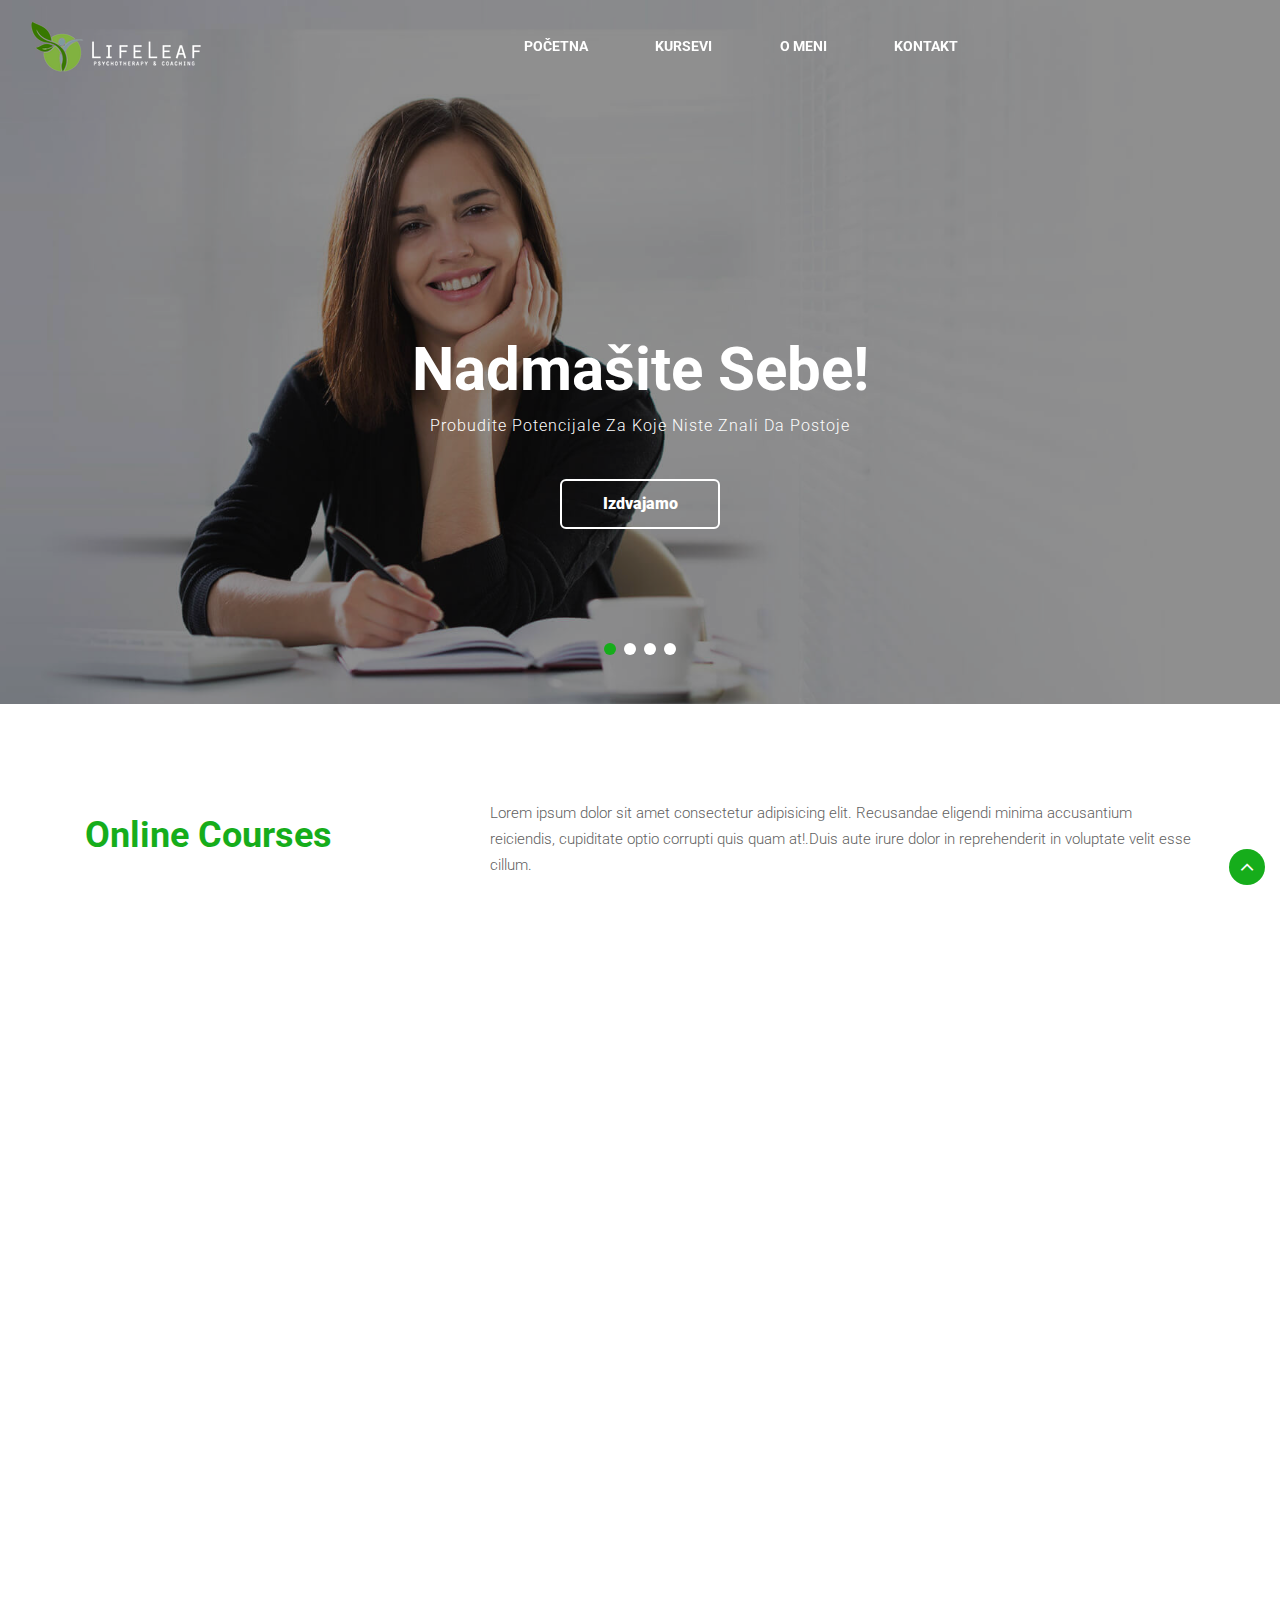
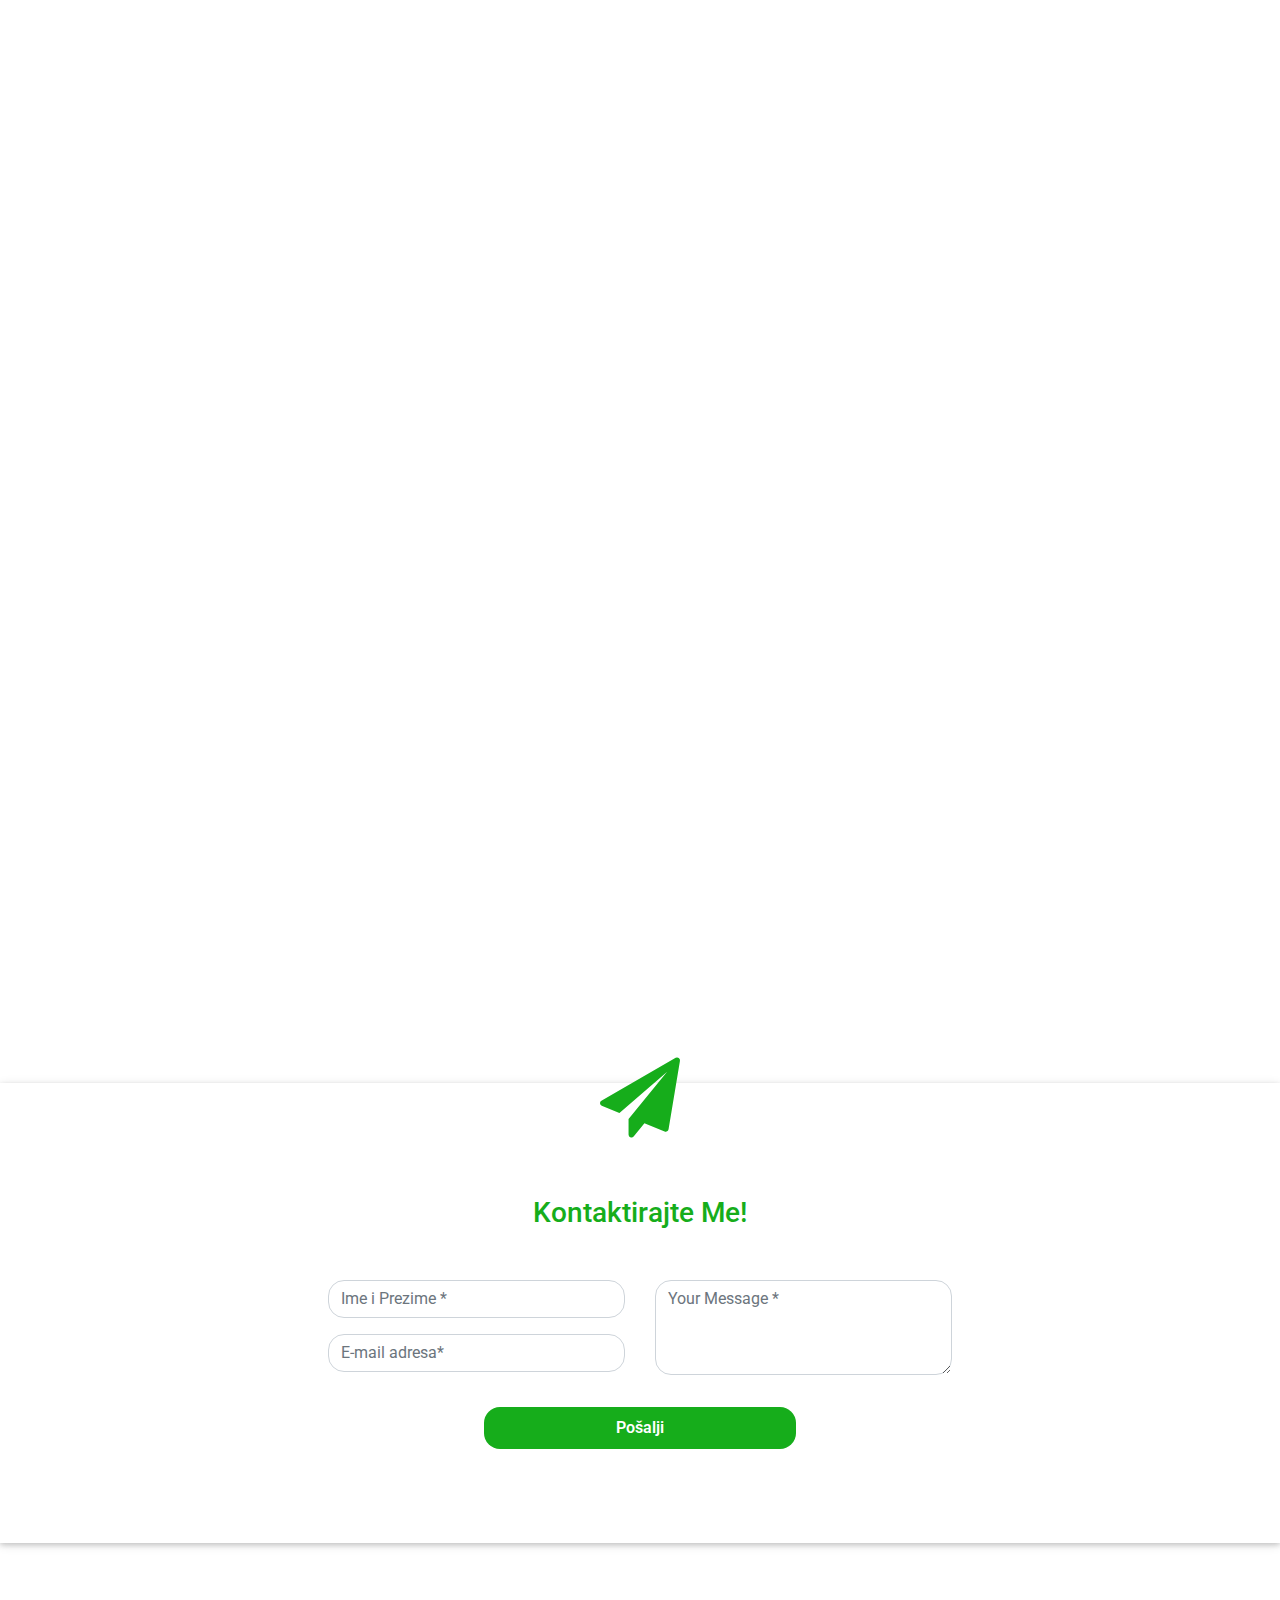
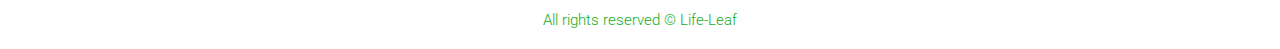
==== commit a862abc4: "home page done" ====
--- a/index.html
+++ b/index.html
@@ -75,8 +75,8 @@
 									aria-hidden="true"></span>Edu</label>Line</a> -->
 							<!-- if logo is image enable this    -->
 							<a class="navbar-brand" href="#index.html">
-								<img src="assets/images/logo/life-leaf-logo.png" class="img-fluid" alt="Your logo"
-									title="Your logo" style="height:35px;" />
+								<img src="assets/images/logo/life-leaf-belo.png" class="img-fluid" alt="Your logo"
+									title="Your logo" />
 							</a>
 							<button class="navbar-toggler" type="button" data-toggle="collapse"
 								data-target="#navbarSupportedContent" aria-controls="navbarSupportedContent"
@@ -87,18 +87,18 @@
 							<div class="collapse navbar-collapse" id="navbarSupportedContent">
 								<ul class="navbar-nav mx-lg-auto ml-auto">
 									<li class="nav-item active">
-										<a class="nav-link" href="index.html">Home</a>
+										<a class="nav-link" href="index.html">Početna</a>
 									</li>
 									<li class="nav-item">
-										<a class="nav-link" href="about.html">About</a>
+										<a class="nav-link" href="#courses">Kursevi</a>
 									</li>
 									<li class="nav-item">
-										<a class="nav-link" href="services.html">Courses</a>
+										<a class="nav-link" href="#about">O meni</a>
 									</li>
 
 
 									<li class="nav-item">
-										<a class="nav-link" href="contact.html">Contact</a>
+										<a class="nav-link" href="#contact">Kontakt</a>
 									</li>
 								</ul>
 
@@ -130,7 +130,7 @@
 								<p>Probudite potencijale za koje niste znali da postoje</p>
 								<div class="button-4 mx-auto">
 									<div class="eff-4"></div>
-									<a href="services.html"> <b>Izdvajamo</b> </a>
+									<a href="#"> <b>Izdvajamo</b> </a>
 								</div>
 
 							</div>
@@ -294,7 +294,7 @@
 		</div>
 		</div>
 	</section> -->
-	<section class="w3l-services-2">
+	<section class="w3l-services-2" id="courses">
 		<!-- /content-6-section -->
 		<div class="services-2-mian py-5">
 			<div class="container py-lg-5">
@@ -310,12 +310,11 @@
 					</div>
 				</div>
 				<div class="welcome-grids row">
-					<div class="col-lg-4 col-md-6 course-grid" data-aos="fade-right"
-							data-aos-offset="200" data-aos-delay="100" data-aos-duration="400">
+					<div class="col-lg-4 col-md-6 course-grid" data-aos="fade-right" data-aos-offset="200"
+						data-aos-delay="100" data-aos-duration="400">
 						<div class="course-grid-inf box-shadow">
 
-							<a href="#"
-								class="popup-with-zoom-anim play-view text-center position-absolute">
+							<a href="#" class="popup-with-zoom-anim play-view text-center position-absolute">
 								<span class="video-play-icon">
 									<span class="fa fa-play"></span>
 								</span>
@@ -341,12 +340,11 @@
 							</div>
 						</div>
 					</div>
-					<div class="col-lg-4 col-md-6 course-grid" data-aos="fade-right"
-							data-aos-offset="200" data-aos-delay="200" data-aos-duration="400">
+					<div class="col-lg-4 col-md-6 course-grid" data-aos="fade-right" data-aos-offset="200"
+						data-aos-delay="200" data-aos-duration="400">
 
 						<div class="course-grid-inf box-shadow">
-								<a href="#"
-								class="popup-with-zoom-anim play-view text-center position-absolute">
+							<a href="#" class="popup-with-zoom-anim play-view text-center position-absolute">
 								<span class="video-play-icon">
 									<span class="fa fa-play"></span>
 								</span>
@@ -372,11 +370,10 @@
 						</div>
 
 					</div>
-					<div class="col-lg-4 col-md-6 course-grid" data-aos="fade-right"
-							data-aos-offset="200" data-aos-delay="300" data-aos-duration="400">
+					<div class="col-lg-4 col-md-6 course-grid" data-aos="fade-right" data-aos-offset="200"
+						data-aos-delay="300" data-aos-duration="400">
 						<div class="course-grid-inf box-shadow">
-								<a href="#"
-								class="popup-with-zoom-anim play-view text-center position-absolute">
+							<a href="#" class="popup-with-zoom-anim play-view text-center position-absolute">
 								<span class="video-play-icon">
 									<span class="fa fa-play"></span>
 								</span>
@@ -402,11 +399,10 @@
 						</div>
 
 					</div>
-					<div class="col-lg-4 col-md-6 course-grid" data-aos="fade-right"
-							data-aos-offset="200" data-aos-delay="400" data-aos-duration="400">
+					<div class="col-lg-4 col-md-6 course-grid" data-aos="fade-right" data-aos-offset="200"
+						data-aos-delay="400" data-aos-duration="400">
 						<div class="course-grid-inf box-shadow">
-								<a href="#"
-								class="popup-with-zoom-anim play-view text-center position-absolute">
+							<a href="#" class="popup-with-zoom-anim play-view text-center position-absolute">
 								<span class="video-play-icon">
 									<span class="fa fa-play"></span>
 								</span>
@@ -431,11 +427,10 @@
 							</div>
 						</div>
 					</div>
-					<div class="col-lg-4 col-md-6 course-grid" data-aos="fade-right"
-							data-aos-offset="200" data-aos-delay="500" data-aos-duration="400">
+					<div class="col-lg-4 col-md-6 course-grid" data-aos="fade-right" data-aos-offset="200"
+						data-aos-delay="500" data-aos-duration="400">
 						<div class="course-grid-inf box-shadow">
-								<a href="#"
-								class="popup-with-zoom-anim play-view text-center position-absolute">
+							<a href="#" class="popup-with-zoom-anim play-view text-center position-absolute">
 								<span class="video-play-icon">
 									<span class="fa fa-play"></span>
 								</span>
@@ -460,11 +455,10 @@
 							</div>
 						</div>
 					</div>
-					<div class="col-lg-4 col-md-6 course-grid" data-aos="fade-right"
-							data-aos-offset="200" data-aos-delay="600" data-aos-duration="400">
+					<div class="col-lg-4 col-md-6 course-grid" data-aos="fade-right" data-aos-offset="200"
+						data-aos-delay="600" data-aos-duration="400">
 						<div class="course-grid-inf box-shadow">
-								<a href="#"
-								class="popup-with-zoom-anim play-view text-center position-absolute">
+							<a href="#" class="popup-with-zoom-anim play-view text-center position-absolute">
 								<span class="video-play-icon">
 									<span class="fa fa-play"></span>
 								</span>
@@ -492,7 +486,8 @@
 				</div>
 
 				<!-- /pagination-->
-				<div class="pagination p1">
+				<div class="pagination p1" data-aos="zoom-in" data-aos-offset="100" data-aos-delay="300"
+					data-aos-duration="400">
 					<ul>
 						<a href="#">
 							<li> <span class="fa fa-angle-double-left" aria-hidden="true"></span></li>
@@ -525,8 +520,8 @@
 		</div>
 	</section>
 	<!-- //content-6-section -->
-	<section class="w3l-features-1" data-aos="fade-left" data-aos-offset="200" data-aos-delay="200"
-		data-aos-duration="600">
+	<section class="w3l-features-1" data-aos="zoom-out" data-aos-offset="400" data-aos-delay="200"
+		data-aos-duration="600" id="about">
 		<!-- /features-1-->
 		<div class="features-1-mian py-5">
 			<div class="video-66-info">
@@ -535,16 +530,17 @@
 						<div class="video-gd-right col-lg-8">
 							<div class="video-inner history-info text-center">
 								<!--popup-->
-								<a href="#small-dialog" class="popup-with-zoom-anim play-view text-center position-absolute">
+								<a href="#small-dialog"
+									class="popup-with-zoom-anim play-view text-center position-absolute">
 									<span class="video-play-icon">
 										<span class="fa fa-play"></span>
 									</span>
 								</a>
-	
+
 								<!-- dialog itself, mfp-hide class is required to make dialog hidden -->
-								<div id="small-dialog" class="zoom-anim-dialog mfp-hide">
+								<!-- <div id="small-dialog" class="zoom-anim-dialog mfp-hide">
 									<iframe src="https://player.vimeo.com/video/279436396" frameborder="0" allow="autoplay; fullscreen" allowfullscreen=""></iframe>
-								</div>
+								</div> -->
 								<!--//popup-->
 							</div>
 						</div>
@@ -559,132 +555,60 @@
 								</div>
 							</div>
 						</div>
-	
+
 					</div>
 				</div>
 			</div>
 		</div>
 		</div>
 	</section>
-	<!-- //features-1-->
-	<!-- portfolio -->
-
-
-
-
-	<!-- //portfolio -->
-
-	<!-- //apply-6-->
-
-	<!-- //customers-6-->
-
-	<!-- footer -->
+	<section class="w3l-features-1 box-shadow"  id="contact">
+		<div class="container contact-form">
+			<div class="contact-image">
+				<i class="fa fa-paper-plane fa-5x"></i>
+				<!-- <img src="https://image.ibb.co/kUagtU/rocket_contact.png" alt="rocket_contact" /> -->
+			</div>
+			<form method="post">
+				<h3>Kontaktirajte Me!</h3>
+				<div class="row">
+					<div class="col-12 col-md-6">
+						<div class="form-group">
+							<input type="text" name="txtName" class="form-control" placeholder="Ime i Prezime *" value="" />
+						</div>
+						<div class="form-group">
+							<input type="text" name="txtEmail" class="form-control" placeholder="E-mail adresa*" value="" />
+						</div>
+					
+					
+					</div>
+					<div class="col-12 col-md-6">
+						<div class="form-group">
+							<textarea name="txtMsg" class="form-control" placeholder="Your Message *"
+								style="width: 100%; height: 95px;"></textarea>
+						</div>
+						
+					</div>
+					<div class="col-12 text-center mt-3">
+						<div class="form-group">
+							<input type="submit" name="btnSubmit" class="btnContact" value="Pošalji" />
+						</div>
+					</div>
+				</div>
+			</form>
+		</div>
+	</section>
+
+	<div class="row">
+		<div class="col-12 text-center">
+			<div class="sticky-bottom my-footer">
+				<p>All rights reserved &copy; Life-Leaf</p>
+			</div>
+		</div>
+	</div>
+
 	<section class="w3l-footer-16">
-		<div class="w3l-footer-16-main py-5">
-			<div class="container">
-				<div class="row">
-					<div class="col-lg-4 column">
-						<div class="row">
-							<div class="col-md-8 column">
-
-								<a class="logo-2" href="index.html">
-									<label class="lohny-2"><span class="fa fa-graduation-cap"
-											aria-hidden="true"></span>Edu</label>Line</a>
-
-								<div class="ad-text-inf">
-									<p><span class="color-hny">Address :</span> 27 Division St, New York, NY 10002, USA
-									</p>
-								</div>
-								<div class="ad-text-inf">
-									<p><span class="color-hny">Email :</span> <a
-											href="mailto:info@example.com">example.com</a></p>
-								</div>
-								<div class="ad-text-inf">
-									<p><span class="color-hny">Phone :</span> <a href="tel:+142 5897555">+142
-											5897555</a></p>
-								</div>
-							</div>
-							<div class="col-md-4 column">
-								<h3>Pages</h3>
-								<ul class="footer-gd-16">
-									<li><a href="index.html">Home</a></li>
-									<li><a href="about.html">About Us</a></li>
-									<li><a href="services.html">Courses</a></li>
-									<li><a href="#">Blog</a></li>
-									<li><a href="contact.html">Contact Us</a></li>
-								</ul>
-							</div>
-						</div>
-					</div>
-					<div class="col-lg-4 col-md-6 column column3 mt-lg-0 mt-4">
-						<h3>Articles</h3>
-						<ul class="list-unstyled d-flex flex-wrap">
-							<li class="">
-								<div class="row">
-									<a class="col-md-5 col-4" href="#">
-										<img class="rounded img-fluid img-responsive" src="assets/images/bg1.jpg"
-											alt="image">
-									</a>
-									<div class="col pl-0">
-										<a class="footer-small-text" href="#">Lorem ipsum dolor sit amet adipiscin
-											elit</a>
-										<div class="text-sub-small">Feb 20th</div>
-									</div>
-								</div>
-							</li>
-							<li class="mt-md-0 mt-2">
-								<div class="row my-2 my-md-3">
-									<a class="col-md-5 col-4" href="#">
-										<img class="rounded img-fluid img-responsive" src="assets/images/bg3.jpg"
-											alt="image">
-									</a>
-									<div class="col pl-0">
-										<a class="footer-small-text" href="#">Cras at nunc sagittis, suscipit dolor</a>
-										<div class="text-sub-small">Feb 22nd</div>
-									</div>
-								</div>
-							</li>
-						</ul>
-					</div>
-					<div class="col-lg-4 col-md-6 column column4 mt-lg-0 mt-4">
-						<h3>Newsletter </h3>
-						<div class="end-column">
-							<h4>Subscribe Here Now</h4>
-							<form action="#" class="subscribe" method="post">
-								<input type="email" name="email" placeholder="Email Address" required="">
-								<button><span class="fa fa-paper-plane" aria-hidden="true"></span></button>
-							</form>
-							<p>Subscribe to our mailing list and get updates to your email inbox.</p>
-						</div>
-					</div>
-				</div>
-				<div class="d-flex below-section justify-content-between align-items-center pt-4 mt-5">
-					<div class="columns text-lg-left text-center">
-						<p>© 2020 Eduline. All rights reserved. Design by <a href="https://w3layouts.com/"
-								target="_blank">
-								W3Layouts</a>
-						</p>
-					</div>
-					<div class="columns-2 mt-md-0 mt-3">
-						<ul class="social">
-							<li><a href="#facebook"><span class="fa fa-facebook" aria-hidden="true"></span></a>
-							</li>
-							<li><a href="#linkedin"><span class="fa fa-linkedin" aria-hidden="true"></span></a>
-							</li>
-							<li><a href="#twitter"><span class="fa fa-twitter" aria-hidden="true"></span></a>
-							</li>
-							<li><a href="#google"><span class="fa fa-google-plus" aria-hidden="true"></span></a>
-							</li>
-							<li><a href="#github"><span class="fa fa-github" aria-hidden="true"></span></a>
-							</li>
-						</ul>
-					</div>
-				</div>
-			</div>
-		</div>
-
 		<!-- move top -->
-		<button onclick="topFunction()" id="movetop" title="Go to top">
+		<button onclick="topFunction()" id="movetop" title="Go to top" style="display: block;">
 			<span class="fa fa-angle-up"></span>
 		</button>
 		<script>
@@ -692,7 +616,7 @@
 			window.onscroll = function () {
 				scrollFunction()
 			};
-
+	
 			function scrollFunction() {
 				if (document.body.scrollTop > 20 || document.documentElement.scrollTop > 20) {
 					document.getElementById("movetop").style.display = "block";
@@ -700,7 +624,7 @@
 					document.getElementById("movetop").style.display = "none";
 				}
 			}
-
+	
 			// When the user clicks on the button, scroll to the top of the document
 			function topFunction() {
 				document.body.scrollTop = 0;
@@ -716,7 +640,7 @@
 			});
 		</script>
 	</section>
-	<!-- //footer -->
+
 
 	<script src="assets/js/jquery-3.3.1.min.js"></script>
 	<script src="https://unpkg.com/aos@next/dist/aos.js"></script>
@@ -760,42 +684,6 @@
 	<!--//filter-->
 	<!--pop-up-box-->
 
-	<script src="assets/js/jquery.magnific-popup.min.js"></script>
-	<script>
-		$(document).ready(function () {
-			$('.popup-with-zoom-anim').magnificPopup({
-				type: 'inline',
-
-				fixedContentPos: false,
-				fixedBgPos: true,
-
-				overflowY: 'auto',
-
-				closeBtnInside: true,
-				preloader: false,
-
-				midClick: true,
-				removalDelay: 300,
-				mainClass: 'my-mfp-zoom-in'
-			});
-
-			$('.popup-with-move-anim').magnificPopup({
-				type: 'inline',
-
-				fixedContentPos: false,
-				fixedBgPos: true,
-
-				overflowY: 'auto',
-
-				closeBtnInside: true,
-				preloader: false,
-
-				midClick: true,
-				removalDelay: 300,
-				mainClass: 'my-mfp-slide-bottom'
-			});
-		});
-	</script>
 
 	<!--//pop-up-box-->
 	<script src="assets/js/bootstrap.min.js"></script>
--- a/assets/css/style-starter.css
+++ b/assets/css/style-starter.css
@@ -10,7 +10,10 @@
 h6 {
   font-family: 'Roboto',Sans-serif;
   font-weight: 700; }
-
+body {
+  overflow-x: hidden;
+
+}
 body,
 body a,
 body li,
@@ -33,9 +36,9 @@
 .form-control:focus {
   box-shadow: none !important; }
 
-body a:hover {
-  color: #f30067;
-  transition: 0.3s ease; }
+/* body a:hover {
+  color: #16ad1b;
+  transition: 0.3s ease; } */
 
 body input, textarea, button, .btn {
   border-radius: 6px; }
@@ -56,7 +59,7 @@
 h3.hny-title.two {
   font-size: 40px;
   line-height: 48px;
-  color: #252b33;
+  color: #16ad1b;
   margin-bottom: 24px;
   font-weight: 700; }
 
@@ -66,7 +69,7 @@
 .button-4-pink {
   width: 160px;
   height: 50px;
-  border: 2px solid rgba(81, 164, 60, 0.801)!important;;
+  border: 2px solid #16ad1b!important;;
   /* float: left; */
   text-align: center;
   cursor: pointer;
@@ -78,7 +81,7 @@
 
 .button-4-pink a {
   font-size: 16px;
-  /* color: rgba(81, 164, 60, 0.801)!important;; */
+  /* color: #16ad1b!important;; */
   text-decoration: none;
   line-height: 45px;
   transition: all .5s ease;
@@ -91,7 +94,7 @@
   width: 160px;
   height: 50px;
   left: -160px;
-  background: rgba(81, 164, 60, 0.801)!important;
+  background: #16ad1b!important;
   position: absolute;
   transition: all .5s ease-in-out;
   z-index: 1; }
@@ -2458,7 +2461,7 @@
   .w3l-top-header-content .top-hd {
     background: #252b33; }
   .w3l-top-header-content a.sign-in {
-    background: rgba(81, 164, 60, 0.801)!important;
+    background: #16ad1b!important;
     display: inline-block;
     padding: 10px 30px; }
   .w3l-top-header-content .social-top li {
@@ -2556,7 +2559,7 @@
     transform: translateX(-50px); }
   .w3l-banner-slider-main .dropdown-item:hover,
   .w3l-banner-slider-main .dropdown-item:focus {
-    color: rgba(81, 164, 60, 0.801)!important;
+    color: #16ad1b!important;
     text-decoration: none;
     background-color: transparent; }
   .w3l-banner-slider-main nav.navbar {
@@ -2567,7 +2570,7 @@
     font-size: 28px;
     padding: 0; }
   .w3l-banner-slider-main a.navbar-brand span.fa {
-    color: rgba(81, 164, 60, 0.801)!important;
+    color: #16ad1b!important;
     vertical-align: super;
     transform: rotate(-40deg);
     margin-right: -10px;
@@ -2626,7 +2629,7 @@
     width: 0%;
     content: '.';
     color: transparent;
-    background: rgba(81, 164, 60, 0.801)!important;
+    background: #16ad1b!important;
     height: 2px; }
   .w3l-banner-slider-main nav.stroke ul li a:hover:after {
     width: 100%; }
@@ -2657,7 +2660,7 @@
   100% {
     width: 100%;
     height: 100%;
-    background: rgba(81, 164, 60, 0.801)!important; } }
+    background: #16ad1b!important; } }
   .w3l-banner-slider-main .dropdown-toggle::after {
     width: 0;
     height: 0;
@@ -2686,7 +2689,7 @@
     width: 80%; }
   .w3l-banner-slider-main .searchhny-form button {
     color: #fff;
-    background: rgba(81, 164, 60, 0.801)!important;
+    background: #16ad1b!important;
     border: none;
     padding: 8px 16px;
     text-decoration: none;
@@ -2849,7 +2852,7 @@
   .w3l-banner-slider-main .button-4:hover .eff-4 {
     left: 0; }
   .w3l-banner-slider-main .button-4:hover a {
-    color: rgba(81, 164, 60, 0.801)!important; 
+    color: #16ad1b!important; 
     font-weight: bold;
   }
   .w3l-banner-slider-main .carousel-indicators {
@@ -2889,7 +2892,7 @@
     border: none;
     border-radius: 50%; }
   .w3l-banner-slider-main .carousel-indicators .active {
-    background: rgba(81, 164, 60, 0.801)!important; }
+    background: #16ad1b!important; }
   .w3l-banner-slider-main .carousel-control-prev,
   .w3l-banner-slider-main .carousel-control-next {
     background: none;
@@ -3443,7 +3446,7 @@
   animation: ripple 1s linear infinite; }
 
 span.video-play-icon span {
-  color: #00d1cd; }
+  color: #16ad1b; }
 
 span.video-play-icon:hover {
   transform: scale(1.1);
@@ -3459,15 +3462,15 @@
 
 @-webkit-keyframes ripple {
   0% {
-    box-shadow: 0 0 0 0 rgba(0, 209, 205, 0.18), 0 0 0 10px rgba(0, 209, 205, 0.18), 0 0 0 20px rgba(0, 209, 205, 0.18); }
+    box-shadow: 0 0 0 0 rgb(22, 173, 27, 0.18), 0 0 0 10px rgb(22, 173, 27, 0.18), 0 0 0 20px rgb(22, 173, 27, 0.18); }
   100% {
-    box-shadow: 0 0 0 10px rgba(0, 209, 205, 0.18), 0 0 0 20px rgba(0, 209, 205, 0.18), 0 0 0 40px rgba(0, 209, 205, 0.18); } }
+    box-shadow: 0 0 0 10px rgb(22, 173, 27, 0.18), 0 0 0 20px rgb(22, 173, 27, 0.18), 0 0 0 40px rgb(22, 173, 27, 0.18); } }
 
 @keyframes ripple {
   0% {
-    box-shadow: 0 0 0 0 rgba(0, 209, 205, 0.09), 0 0 0 10px rgba(0, 209, 205, 0.09), 0 0 0 20px rgba(0, 209, 205, 0.09); }
+    box-shadow: 0 0 0 0 rgb(22, 173, 27, 0.09), 0 0 0 10px rgb(22, 173, 27, 0.09), 0 0 0 20px rgb(22, 173, 27, 0.09); }
   100% {
-    box-shadow: 0 0 0 10px rgba(0, 209, 205, 0.09), 0 0 0 20px rgba(0, 209, 205, 0.09), 0 0 0 40px rgba(0, 209, 205, 0.09); } }
+    box-shadow: 0 0 0 10px rgb(22, 173, 27, 0.09), 0 0 0 20px rgb(22, 173, 27, 0.09), 0 0 0 40px rgb(22, 173, 27, 0.09); } }
 
 @media all and (max-width: 320px) {
   #small-dialog {
@@ -3735,7 +3738,7 @@
   padding: 14px 45px;
   margin: 10px auto 0;
   color: #fff;
-  background: rgba(81, 164, 60, 0.801)!important;
+  background: #16ad1b!important;
   border-color: #f30067;
   display: inline-block;
   font-weight: 700;
@@ -4071,7 +4074,7 @@
     cursor: pointer;
     width: 36px;
     height: 36px;
-    background: rgba(81, 164, 60, 0.801)!important;
+    background: #16ad1b!important;
     border-radius: 50px;
     -webkit-border-radius: 50px;
     -o-border-radius: 50px;
@@ -4374,7 +4377,7 @@
   margin-bottom: 5px; }
 
 .w3l-services-2 a.course-instructor {
-  color: #00B3B0;
+  color: #16ad1b;
   font-size: 12px;
   font-weight: 500; }
 
@@ -4404,7 +4407,7 @@
 
 .w3l-services-2 button.price-course.btn {
   color: #fff;
-  background: #252b33;
+  background: #16ad1b;
   border: none;
   padding: 0px 6px;
   text-decoration: none;
@@ -4415,7 +4418,7 @@
   height: 40px; }
 
 .w3l-services-2 button.price-course.btn:hover {
-  background: #CC0055;
+  background: #252b33;
   transition: 0.3s ease; }
 
 
@@ -4443,7 +4446,7 @@
   border-radius: 50%; }
 
 .w3l-services-2 .p1 a.is-active, .w3l-services-2 .p1 a:hover {
-  background-color: #CC0055;
+  background-color: #16ad1b;
   transition: 0.3s ease;
   color: #fff; }
 
@@ -4624,7 +4627,7 @@
   font-size: 16px;
   padding: 16px 45px;
   color: #fff;
-  background: rgba(81, 164, 60, 0.801)!important;
+  background: #16ad1b!important;
   border-color: #f30067;
   display: inline-block;
   font-weight: 700;
@@ -12004,3 +12007,65 @@
   right: 0;
   top: 25%;
 }
+
+
+
+.contact-form{
+  background: #fff;
+  margin-top: 10%;
+  margin-bottom: 5%;
+  width: 70%;
+}
+.contact-form .form-control{
+  border-radius:1rem;
+}
+.contact-image{
+  text-align: center;
+}
+.contact-image .fa-paper-plane{
+  border-radius: 6rem;
+  /* width: 11%; */
+  margin-top: -3%;
+  /* border:3px solid red; */
+  /* transform: rotate(29deg); */
+}
+.contact-form form{
+  padding: 14%;
+}
+.contact-form form .row{
+  margin-bottom: -7%;
+}
+.contact-form h3{
+  margin-bottom: 8%;
+  margin-top: -10%;
+  text-align: center;
+  color: #16ad1b;
+}
+.contact-form .btnContact {
+  width: 50%;
+  border: none;
+  border-radius: 1rem;
+  padding: 1.5%;
+  background: #16ad1b;
+  font-weight: 600;
+  color: #fff;
+  cursor: pointer;
+}
+.btnContactSubmit
+{
+  width: 50%;
+  border-radius: 1rem;
+  padding: 1.5%;
+  color: #fff;
+  background-color: #0062cc;
+  border: none;
+  cursor: pointer;
+}
+
+.fa-paper-plane {
+  color:#16ad1b;
+}
+
+.my-footer p {
+  color:#16ad1b;
+}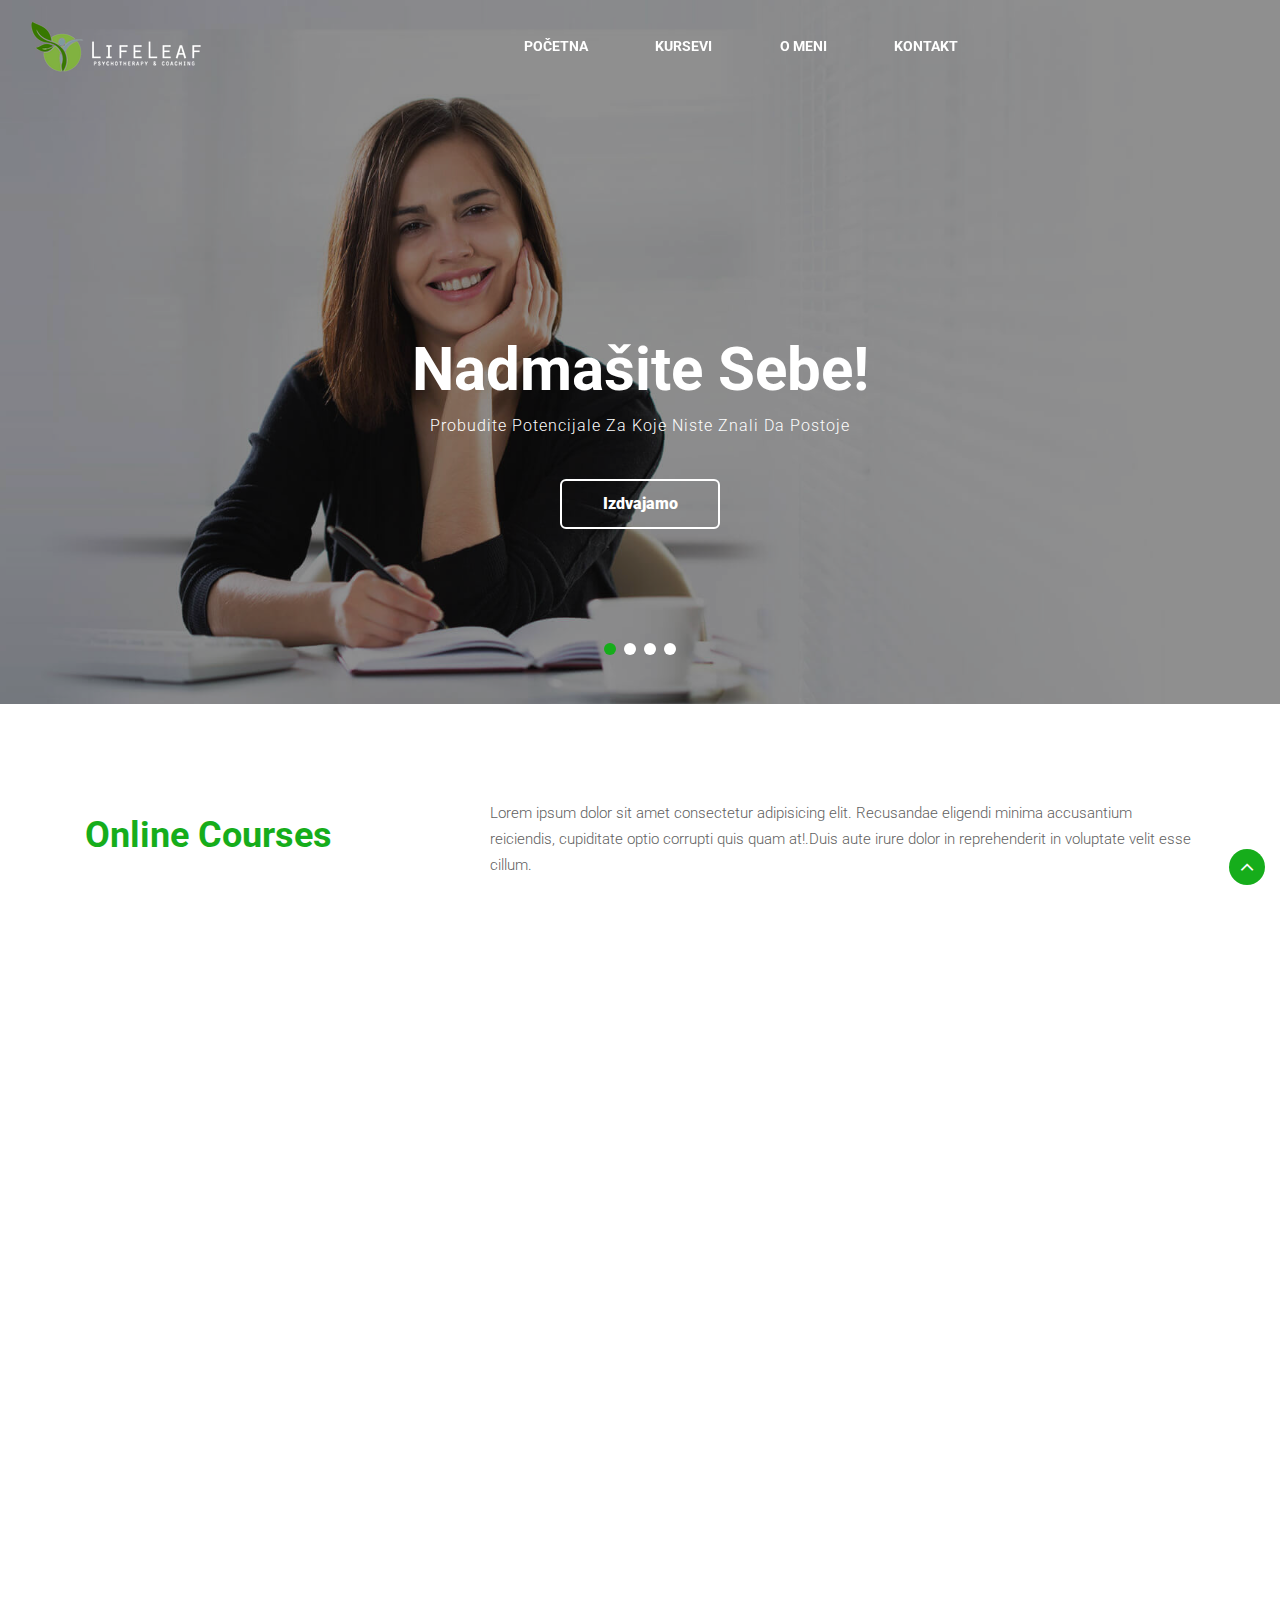
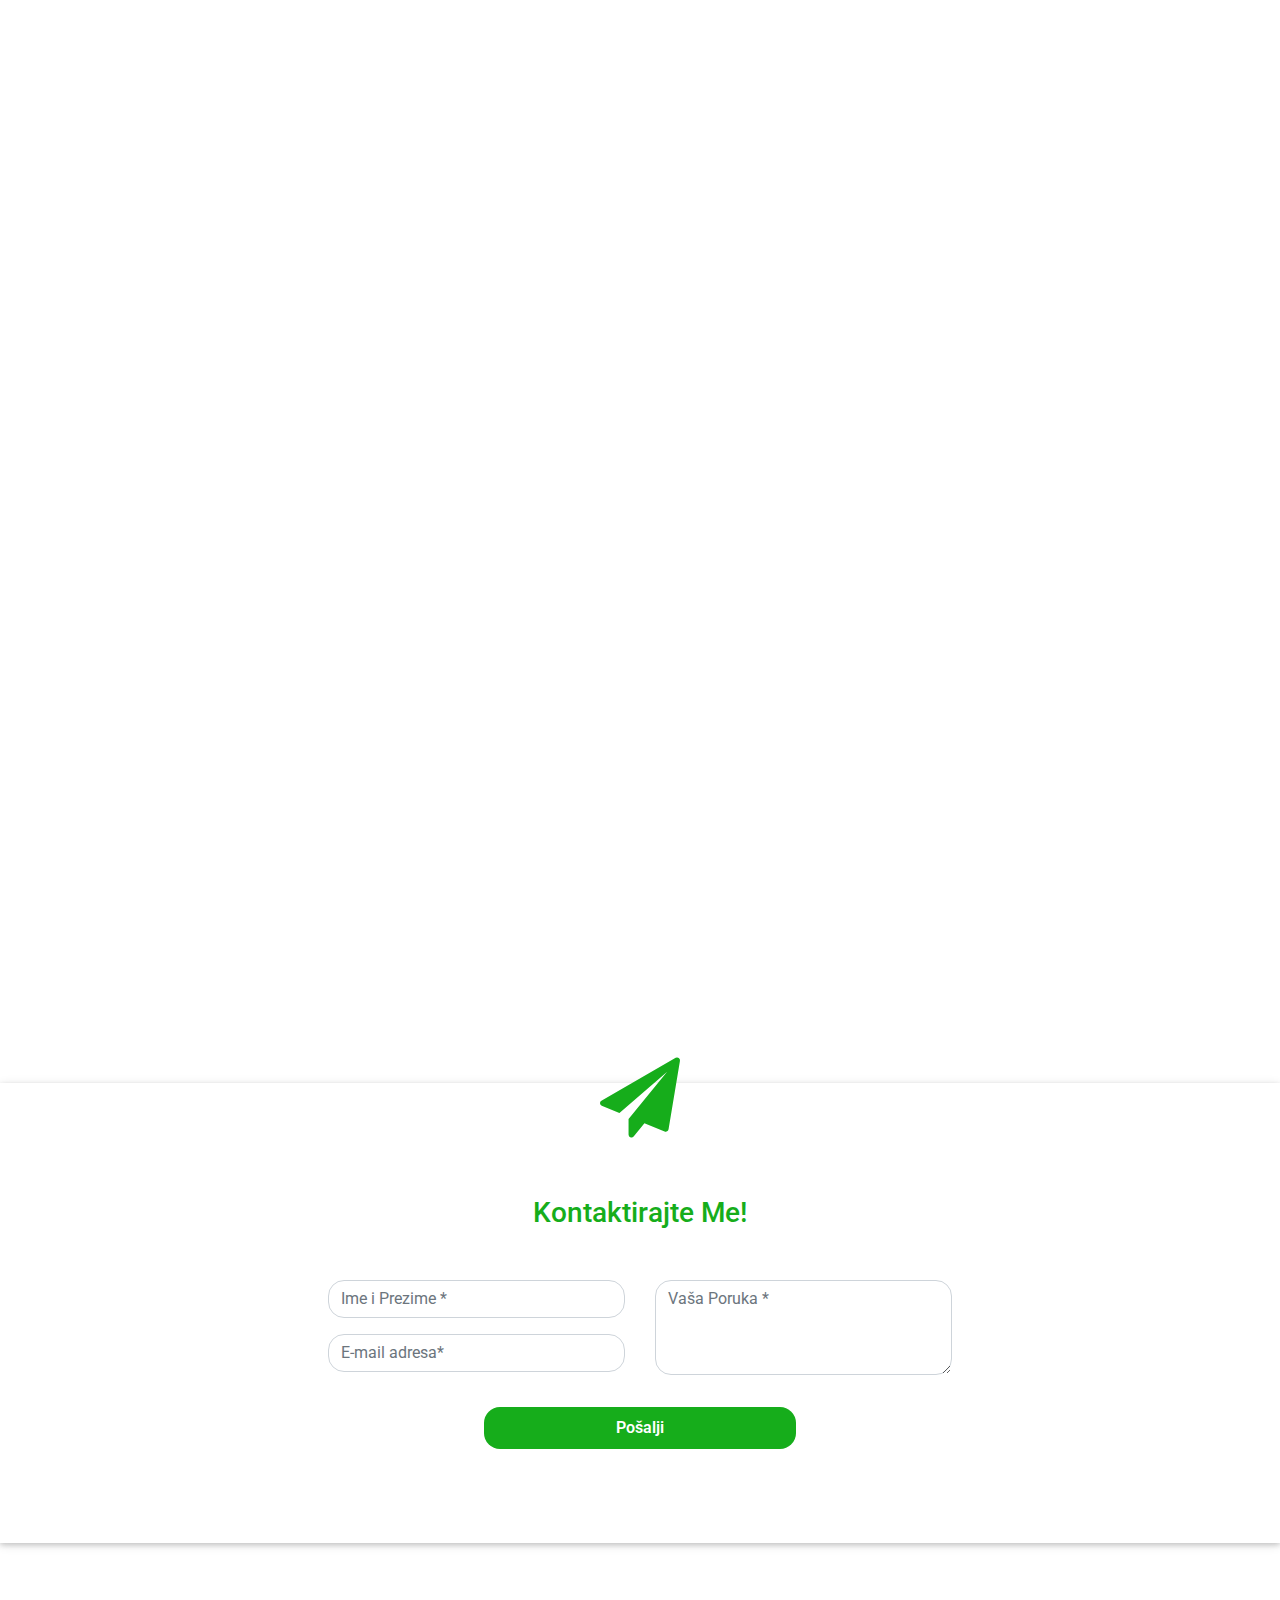
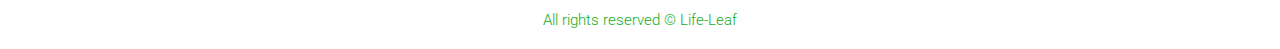
==== commit 438fde8d: "fixing mobile layout" ====
--- a/index.html
+++ b/index.html
@@ -23,44 +23,6 @@
 
 <body>
 
-	<!--/top-header-content-->
-	<!-- <section class="w3l-top-header-content">
-		<div class="hny-top-menu">
-			<div class="top-hd">
-				<div class="container-fluid">
-					<div class="row">
-						<ul class="social-top col-md-7">
-							<li class="log-link mr-3"><a class="sign-in" href="#"><span class="fa fa-user"></span> Sign
-									In</a></li>
-							<li><a href="#"><span class="fa fa-facebook"></span></a></li>
-							<li><a href="#"><span class="fa fa-instagram"></span></a> </li>
-							<li><a href="#"><span class="fa fa-twitter"></span></a></li>
-							<li><a href="#"><span class="fa fa-vimeo"></span></a> </li>
-							<li>
-								<a href="#">
-									<span class="fa fa-linkedin"></span>
-								</a>
-							</li>
-						</ul>
-						<ul class="accounts col-md-5">
-							<li class="top_li"><span class="fa fa-mobile"></span><a href="tel:+142 5897555">+142
-									5897555</a>
-							</li>
-
-							<li class="top_li mr-lg-0"><span class="fa fa-envelope-o"></span><a
-									href="mailto:info@example.com">Need help? Contact Us </a>
-
-							</li>
-
-						</ul>
-					</div>
-				</div>
-			</div>
-
-		</div>
-
-	</section> -->
-	<!--//top-header-content-->
 
 	<!--w3l-banner-slider-main-->
 	<section class="w3l-banner-slider-main">
@@ -71,9 +33,6 @@
 				<nav class="navbar navbar-expand-lg navbar-light fill">
 					<div class="container-fluid">
 						<a class="navbar-brand" href="index.html">
-							<!-- <label class="lohny"><span class="fa fa-graduation-cap"
-									aria-hidden="true"></span>Edu</label>Line</a> -->
-							<!-- if logo is image enable this    -->
 							<a class="navbar-brand" href="#index.html">
 								<img src="assets/images/logo/life-leaf-belo.png" class="img-fluid" alt="Your logo"
 									title="Your logo" />
@@ -189,111 +148,14 @@
 		<!--//banner-slider-->
 
 	</section>
-	<!-- //w3l-banner-slider-main -->
-	<!-- <section class="w3l-content-6">
-		<div class="header-bottom position-relative">
-			<div class="header-grids position-absolute">
-	
-				<div class="row">
-					<div class="col-md-8 offset-2">
-							<div class="row">
-								<div class="col-md-4 header-grid">
-									<div class="header-bg">
-										<img src="assets/images/1.jpg" alt="" class="img-fluid">
-										<h4>Dolor nunc vule </h4>
-										<p>Cras consequat iaculis lorem, id vehicula erat mattis quis. Vivamus laoreet velit justo, in ven e natis purus.</p>
-									</div>
-								</div>
-								<div class="col-md-4 header-grid">
-									<div class="header-bg">
-										
-										<img src="assets/images/1.jpg" alt="" class="img-fluid">
-										<h4>Dolor nunc vule </h4>
-										<p>Cras consequat iaculis lorem, id vehicula erat mattis quis. Vivamus laoreet velit justo, in ven e natis purus.</p>
-									</div>
-								</div>
-								<div class="col-md-4 header-grid">
-									<div class="header-bg">
-										
-										<img src="assets/images/1.jpg" alt="" class="img-fluid">
-										<h4>Dolor nunc vule </h4>
-										<p>Cras consequat iaculis lorem, id vehicula erat mattis quis. Vivamus laoreet velit justo, in ven e natis purus.</p>
-									</div>
-								</div>
-							</div>
-					</div>
-					
-				</div>
-				
-				
-			</div>
-		</div>
-	</section> -->
-
-
-
-
-
-
-
-	<!-- 
-	<section class="w3l-content-6">
-		
-		<div class="content-6-mian py-5">
-			<div class="container py-lg-5 position-relative">
-
-
-				<div class="content-info-in row mt-md-5 mt-4 position-absolute top-3-courses" >
-					<div class="col-8 offset-2">
-						<div class="row">
-							<div class="col-lg-4 col-md-6 imghrs p-0 b-radius-0" data-aos="fade-right"
-							data-aos-offset="200" data-aos-delay="100" data-aos-duration="400">
-								<a class="imghr" href="#">
-									
-									<img src="assets/images/1.jpg" class="img-fluid" alt="">
-									<span class="video-play-icon">
-										<span class="fa fa-play"></span>
-									</span>
-									<div class="details"><span class="title">Development</span><span class="info">Add
-											Description</span></div>
-								</a>
-							</div>
-						
-							<div class="col-lg-4 col-md-6 imghrs p-0 b-radius-0" data-aos="fade-right"
-							data-aos-offset="200" data-aos-delay="200" data-aos-duration="400">
-								<a class="imghr" href="#">
-									
-									<img src="assets/images/2.jpg" class="img-fluid" alt="">
-									<span class="video-play-icon">
-										<span class="fa fa-play"></span>
-									</span>
-									<div class="details"><span class="title">Graphic Design</span><span class="info">Add
-											Description</span></div>
-								</a>
-							</div>
-							<div class="col-lg-4 col-md-6 imghrs p-0 b-radius-0" data-aos="fade-right"
-							data-aos-offset="200" data-aos-delay="300" data-aos-duration="400">
-								<a class="imghr" href="#">
-									
-									<img src="assets/images/3.jpg" class="img-fluid" alt="">
-									<span class="video-play-icon">
-										<span class="fa fa-play"></span>
-									</span>
-									<div class="details"><span class="title">Languages</span><span class="info">Add
-											Description</span></div>
-								</a>
-							</div>
-						</div>
-					</div>
-				</div>
-
-
-
-			</div>
-
-		</div>
-		</div>
-	</section> -->
+
+
+
+
+
+
+
+
 	<section class="w3l-services-2" id="courses">
 		<!-- /content-6-section -->
 		<div class="services-2-mian py-5">
@@ -520,7 +382,7 @@
 		</div>
 	</section>
 	<!-- //content-6-section -->
-	<section class="w3l-features-1" data-aos="zoom-out" data-aos-offset="400" data-aos-delay="200"
+	<section class="w3l-features-1" data-aos="fade-in" data-aos-offset="400" data-aos-delay="200"
 		data-aos-duration="600" id="about">
 		<!-- /features-1-->
 		<div class="features-1-mian py-5">
@@ -562,7 +424,7 @@
 		</div>
 		</div>
 	</section>
-	<section class="w3l-features-1 box-shadow"  id="contact">
+	<section class="w3l-features-1 box-shadow" id="contact">
 		<div class="container contact-form">
 			<div class="contact-image">
 				<i class="fa fa-paper-plane fa-5x"></i>
@@ -573,20 +435,22 @@
 				<div class="row">
 					<div class="col-12 col-md-6">
 						<div class="form-group">
-							<input type="text" name="txtName" class="form-control" placeholder="Ime i Prezime *" value="" />
+							<input type="text" name="txtName" class="form-control" placeholder="Ime i Prezime *"
+								value="" />
 						</div>
 						<div class="form-group">
-							<input type="text" name="txtEmail" class="form-control" placeholder="E-mail adresa*" value="" />
-						</div>
-					
-					
+							<input type="text" name="txtEmail" class="form-control" placeholder="E-mail adresa*"
+								value="" />
+						</div>
+
+
 					</div>
 					<div class="col-12 col-md-6">
 						<div class="form-group">
-							<textarea name="txtMsg" class="form-control" placeholder="Your Message *"
+							<textarea name="txtMsg" class="form-control" placeholder="Vaša Poruka *"
 								style="width: 100%; height: 95px;"></textarea>
 						</div>
-						
+
 					</div>
 					<div class="col-12 text-center mt-3">
 						<div class="form-group">
@@ -616,7 +480,7 @@
 			window.onscroll = function () {
 				scrollFunction()
 			};
-	
+
 			function scrollFunction() {
 				if (document.body.scrollTop > 20 || document.documentElement.scrollTop > 20) {
 					document.getElementById("movetop").style.display = "block";
@@ -624,7 +488,7 @@
 					document.getElementById("movetop").style.display = "none";
 				}
 			}
-	
+
 			// When the user clicks on the button, scroll to the top of the document
 			function topFunction() {
 				document.body.scrollTop = 0;
--- a/assets/css/style-starter.css
+++ b/assets/css/style-starter.css
@@ -47,7 +47,8 @@
   border-radius: 6px; }
 
 .noscroll {
-  overflow: hidden; }
+  /* overflow: hidden; */
+ }
 
 .title-content {
   align-items: center; }
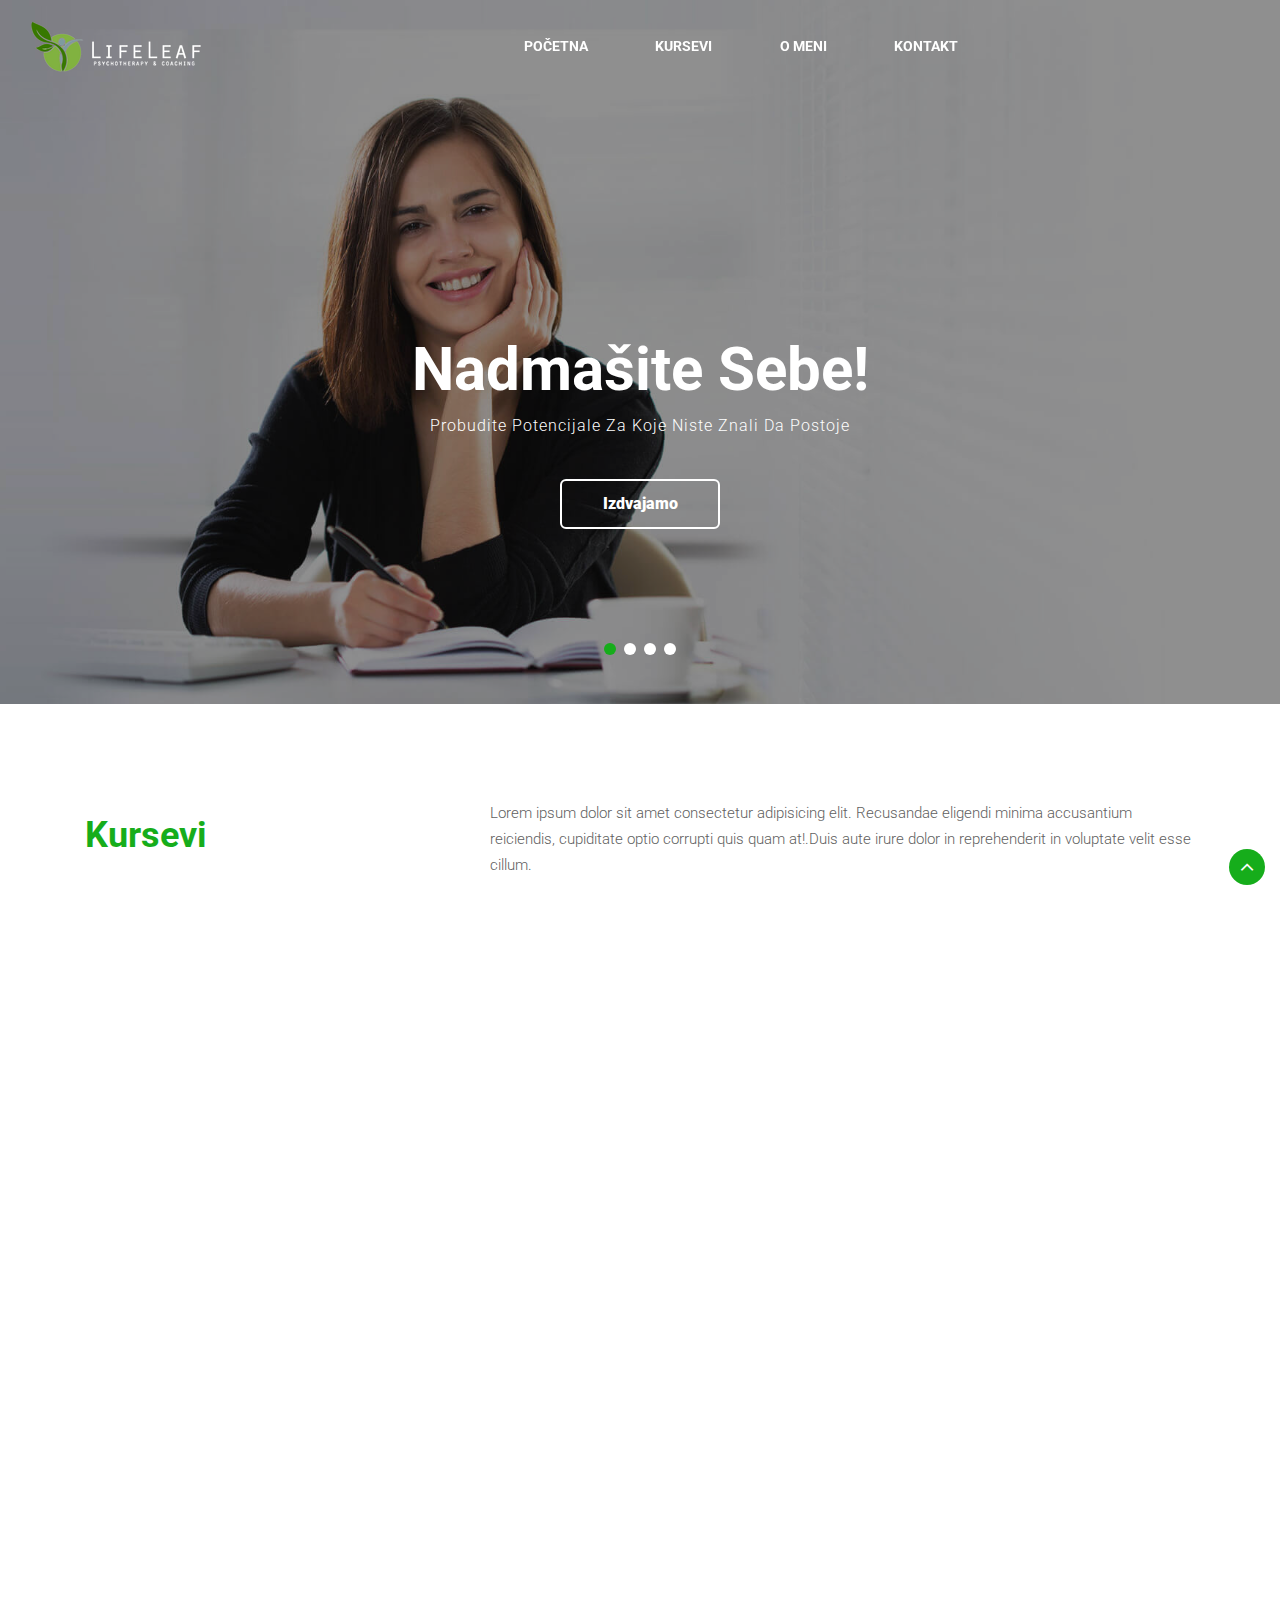
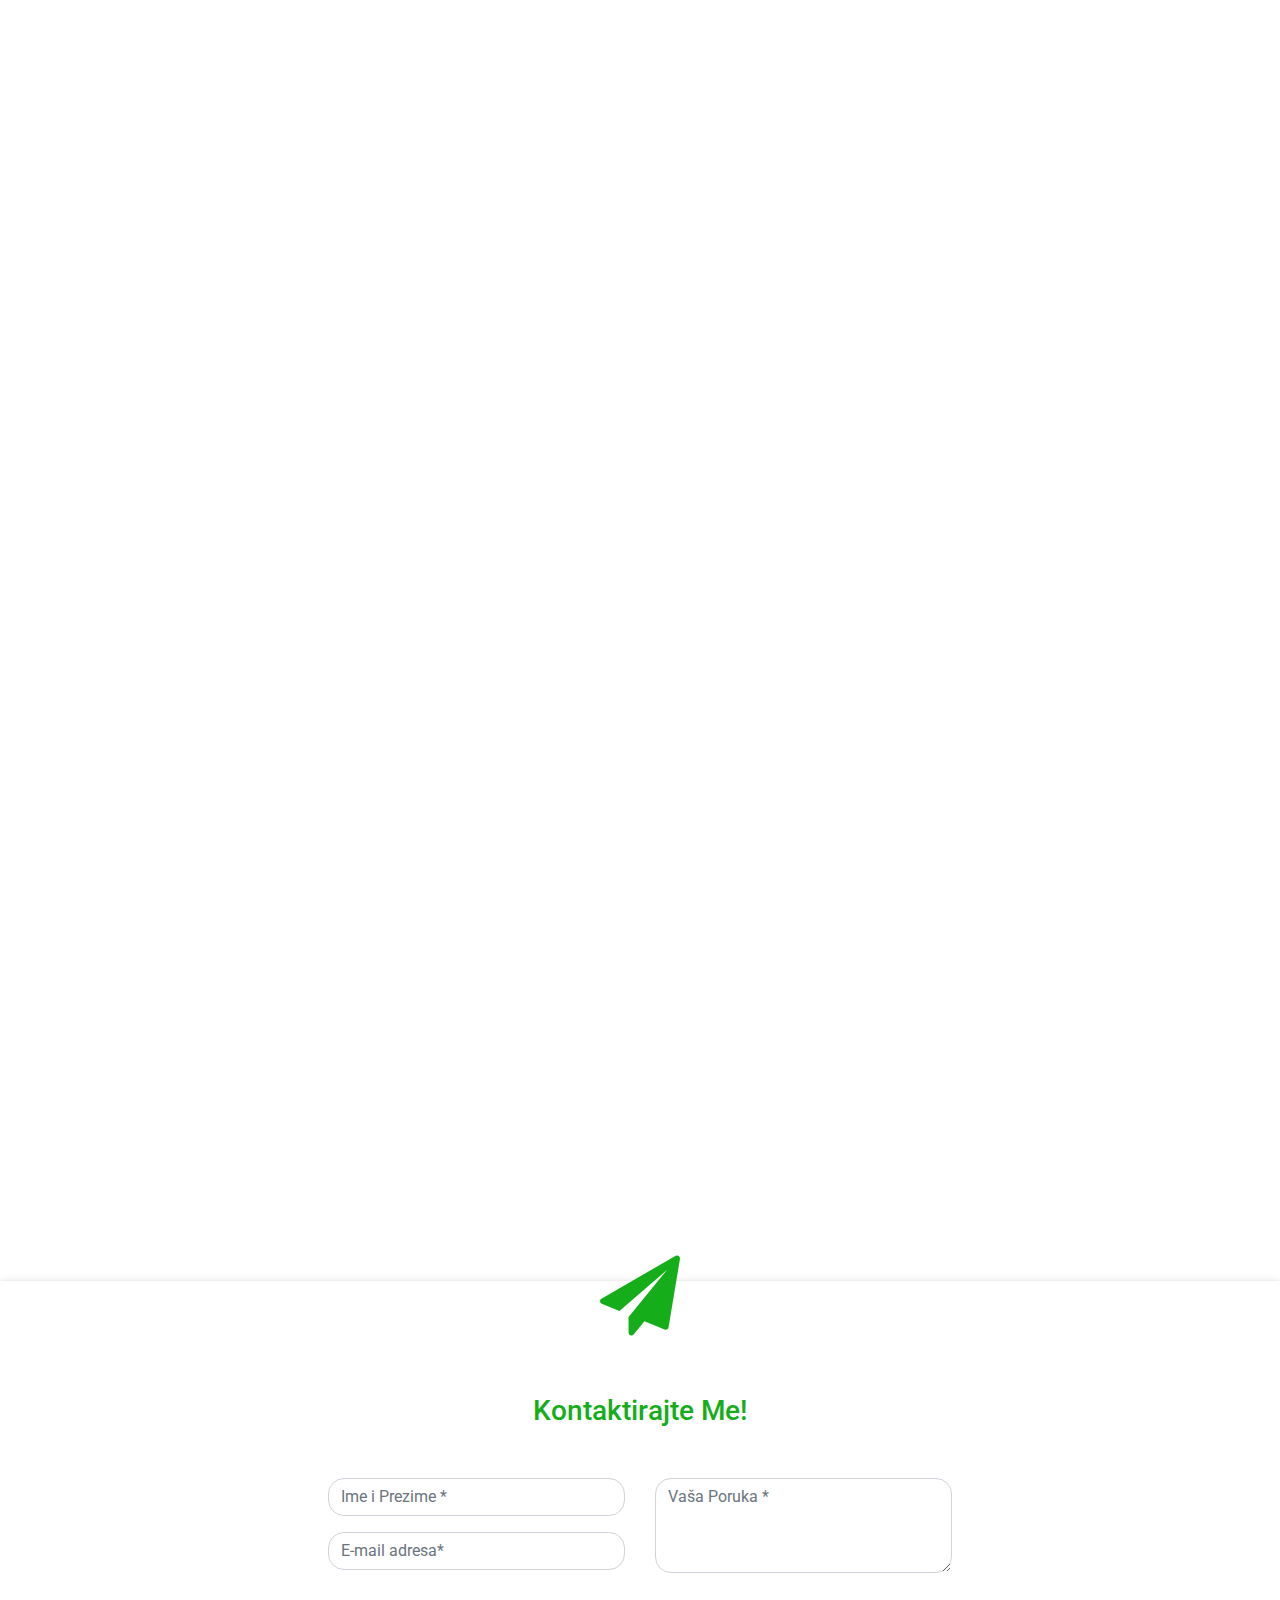
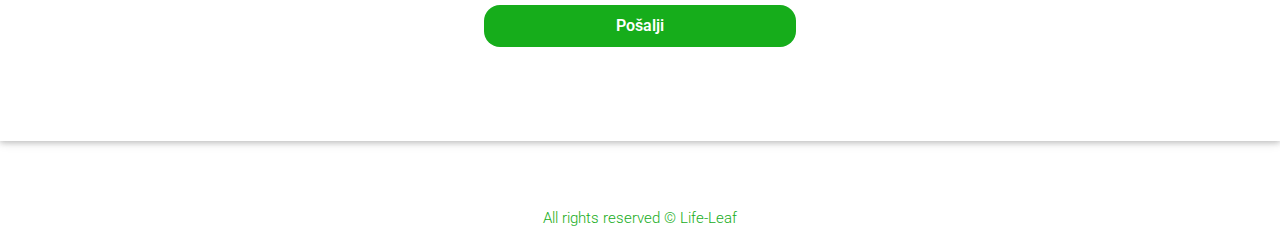
==== commit 99c84c25: "changing text" ====
--- a/index.html
+++ b/index.html
@@ -162,7 +162,7 @@
 			<div class="container py-lg-5">
 				<div class="row title-content">
 					<div class="col-lg-4 title-left">
-						<h3 class="hny-title">Online Courses</h3>
+						<h3 class="hny-title">Kursevi</h3>
 					</div>
 					<div class="col-lg-8 title-info">
 						<p>Lorem ipsum dolor sit amet consectetur adipisicing elit. Recusandae eligendi minima
@@ -382,7 +382,7 @@
 		</div>
 	</section>
 	<!-- //content-6-section -->
-	<section class="w3l-features-1" data-aos="fade-in" data-aos-offset="400" data-aos-delay="200"
+	<section class="w3l-features-1" data-aos="zoom-out2" data-aos-offset="400" data-aos-delay="200"
 		data-aos-duration="600" id="about">
 		<!-- /features-1-->
 		<div class="features-1-mian py-5">
@@ -409,11 +409,12 @@
 						<div class="video-gd-left col-lg-4 p-lg-5 p-4">
 							<div class="p-xl-4 p-0 video-wrap">
 								<h3 class="hny-title text-left">
-									Online learning offers a new way to explore subjects </h3>
-								<p>Find the right instructor for you from over 10,000 teachers</p>
+									Maja Vučković</h3>
+								<p>Zdravo i hvala ti što si ovde!</p>
+								<p>Ako tražiš podršku na svom putu ka ispunjenom životu, ličnom i profesionalnom, ako si na životnoj raskrsnici ili ti se sav teret ovoga sveta sručio na leđa, ako se osećaš kao da te vrtlog neraspoloženja i neuspeha vuče ka dnu sve više, da ti nedostaje usmerenje ili neko ko će da ti pomogne da sav taj haos u glavi pretočiš u jasne misli i uspešne akcije - nastavi sa čitanjem, na pravom si mestu. Zovem se Maja, ja sam doktor medicine, psihoterapeut i life coach, majka jednog tinejdžera i tetka jedne 6-godišnjakinje. Ovo su važne stvari u mom životu.</p>
 								<div class="button-4-pink">
 									<div class="eff-4-pink"></div>
-									<a href="services.html"> Read More</a>
+									<a href="#"> Vidi više</a>
 								</div>
 							</div>
 						</div>
@@ -462,16 +463,16 @@
 		</div>
 	</section>
 
-	<div class="row">
+
+
+	<section class="w3l-footer-16">
+
 		<div class="col-12 text-center">
 			<div class="sticky-bottom my-footer">
 				<p>All rights reserved &copy; Life-Leaf</p>
 			</div>
 		</div>
-	</div>
-
-	<section class="w3l-footer-16">
-		<!-- move top -->
+
 		<button onclick="topFunction()" id="movetop" title="Go to top" style="display: block;">
 			<span class="fa fa-angle-up"></span>
 		</button>
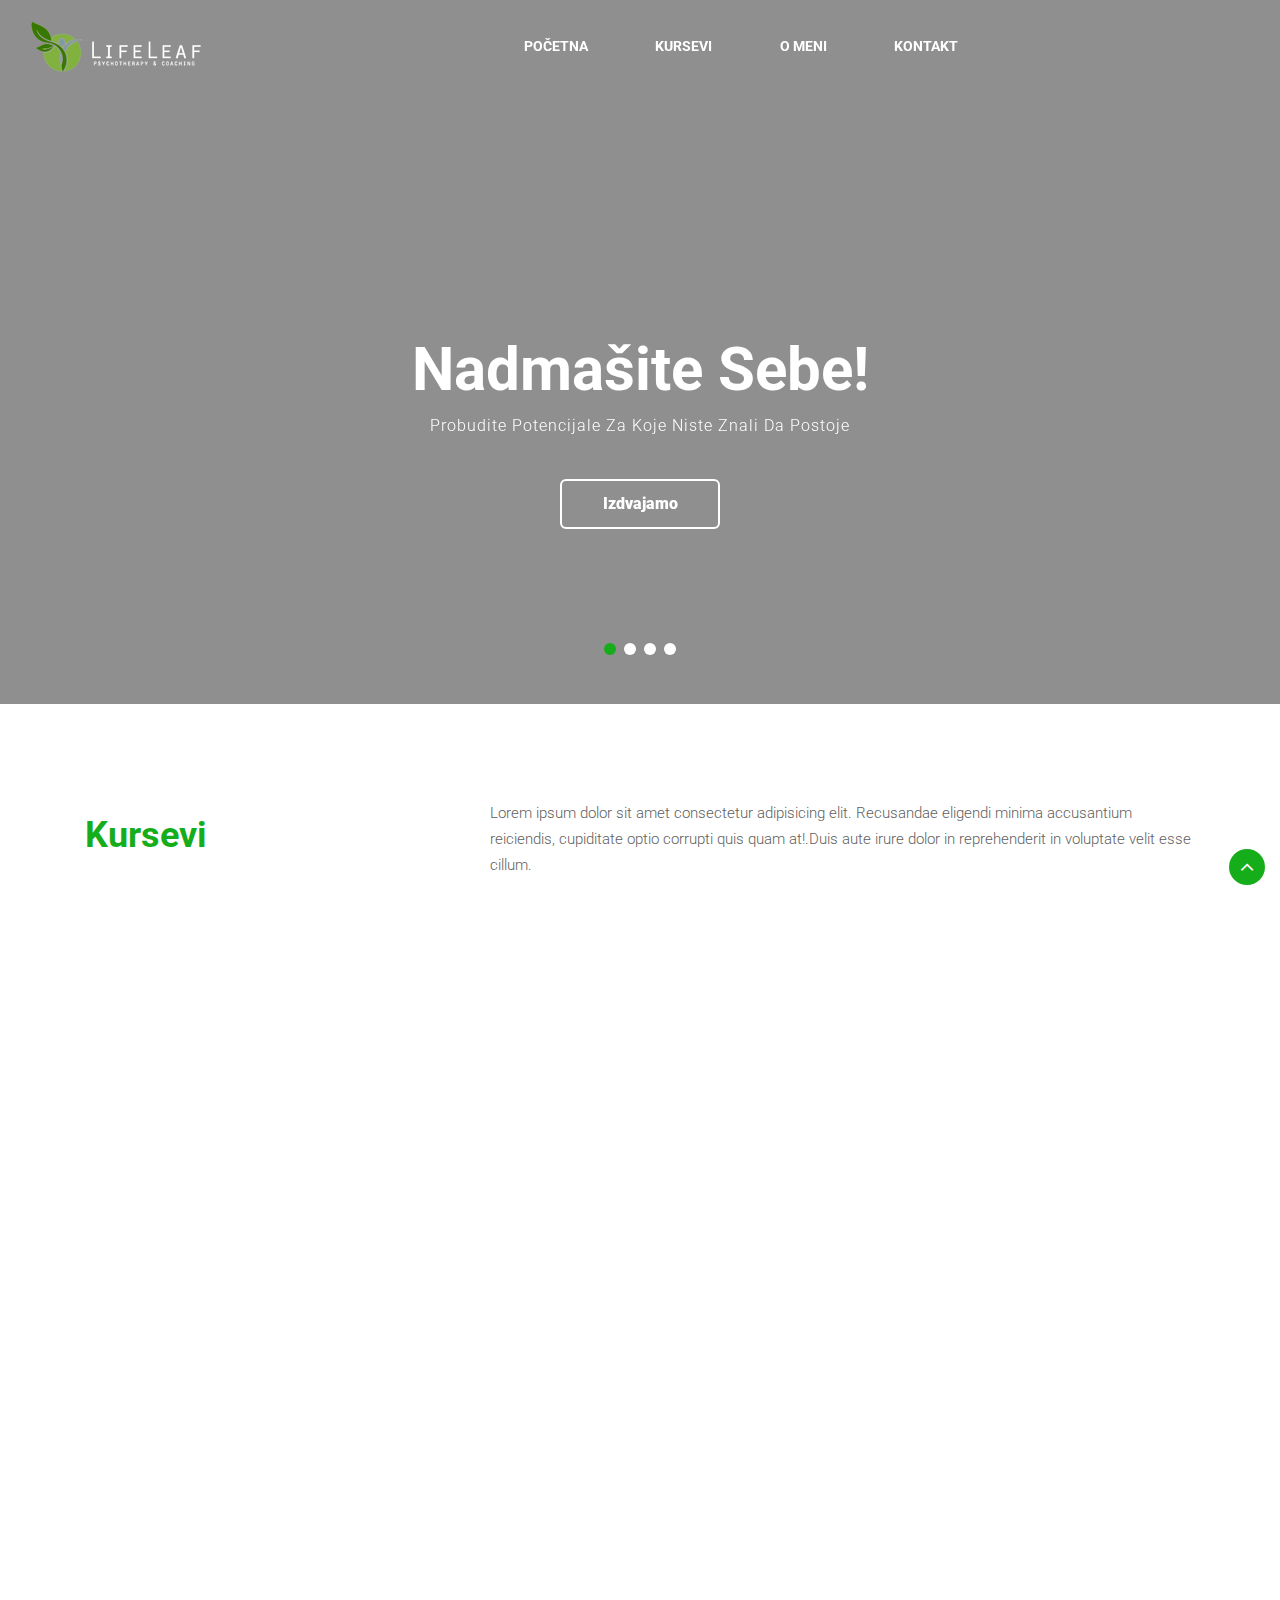
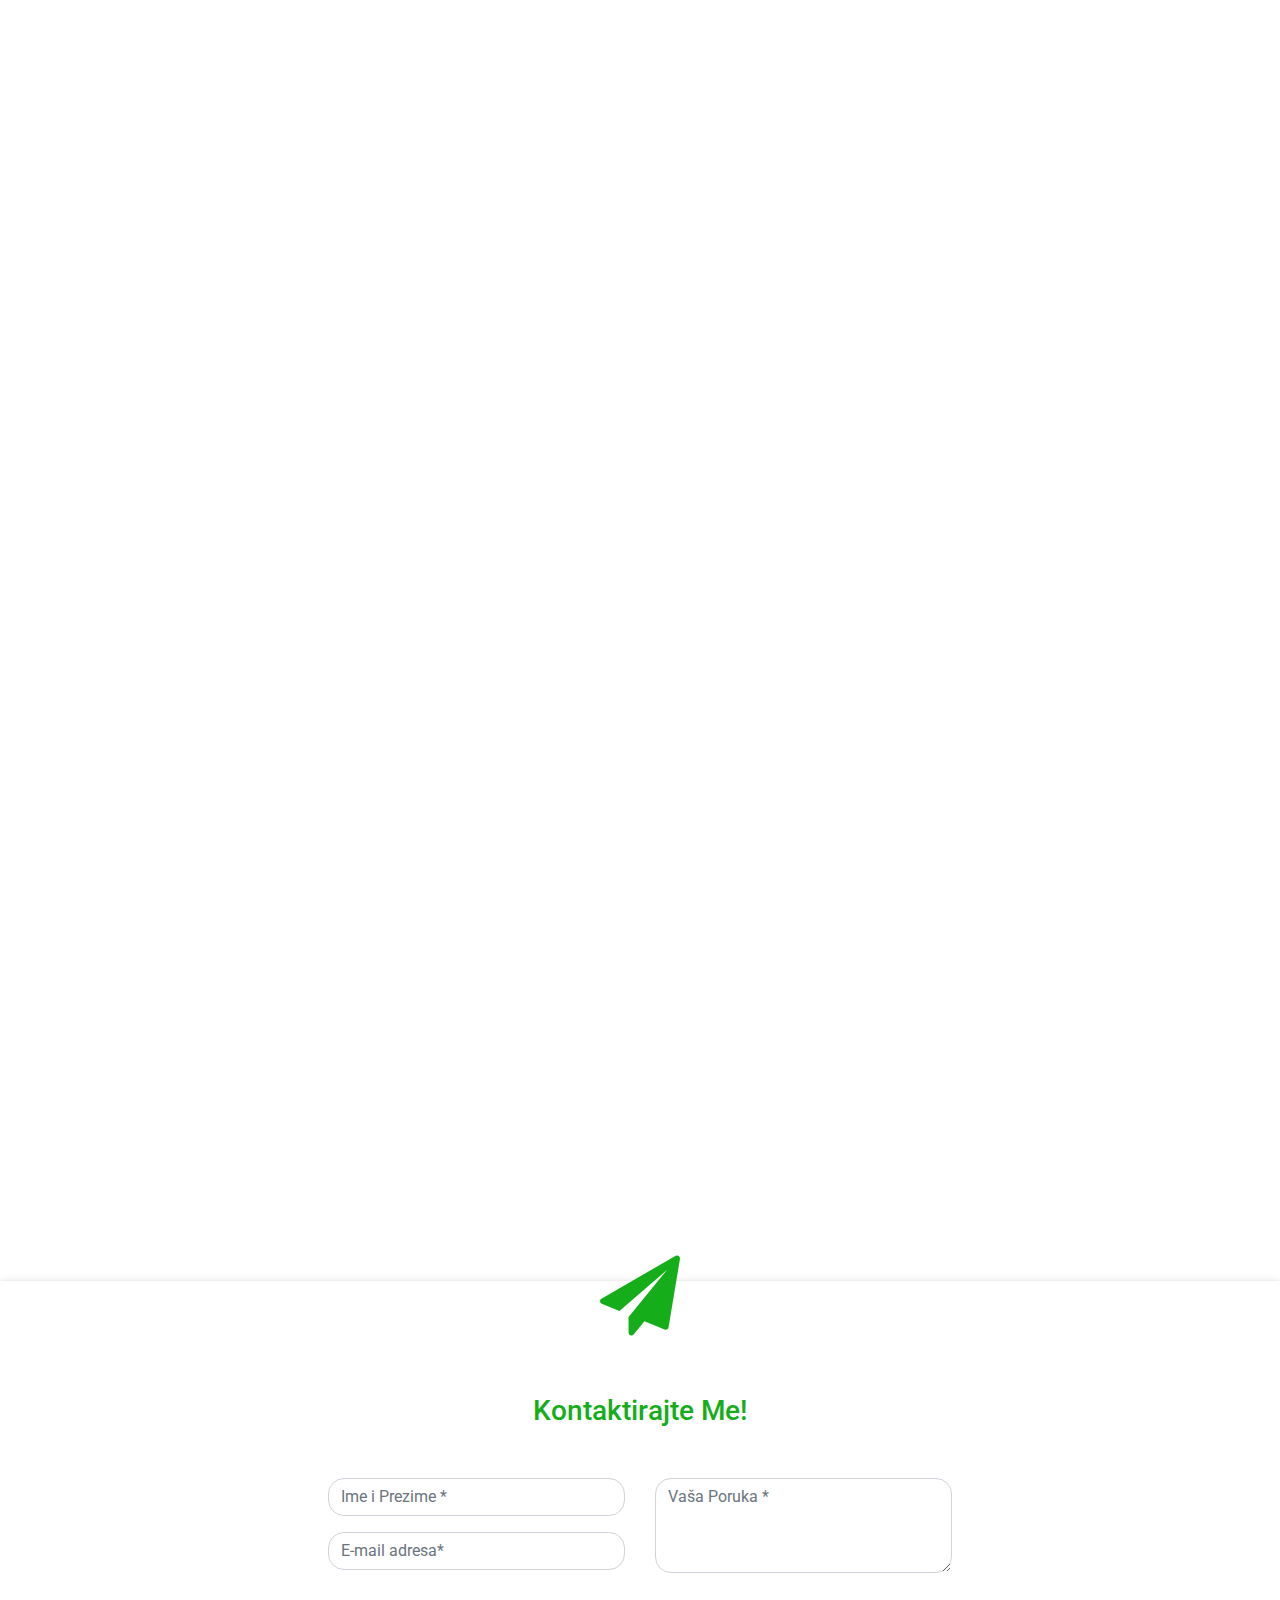
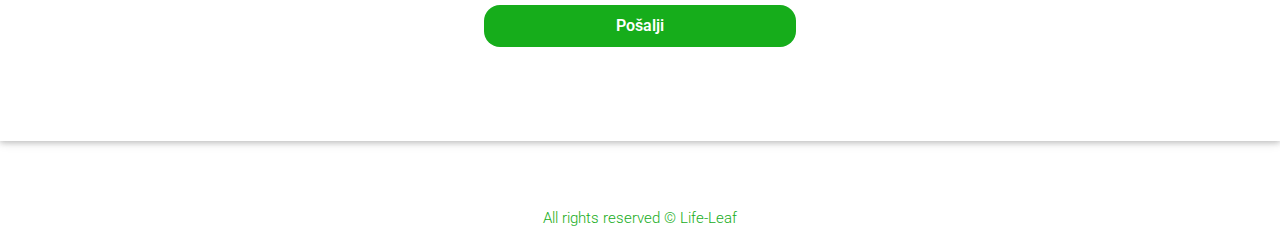
==== commit a813ca1c: "banner changed" ====
--- a/index.html
+++ b/index.html
@@ -184,7 +184,7 @@
 							<a href="#"><img src="assets/images/p1.jpg" class="img-fluid" alt=""></a>
 							<div class="course-content">
 								<div class="course-info">
-									<h6><a class="course-instructor" href="#"> Brie Larsson</a></h6>
+									<h6><a class="course-instructor" href="#"> Maja Vučković</a></h6>
 									<a href="#" class="course-titlegulp-wrapper">
 										<h3 class="course-title">Design Thinking &#8211; Design Research and Analysis
 										</h3>
@@ -214,7 +214,7 @@
 							<a href="#"><img src="assets/images/p2.jpg" class="img-fluid" alt=""></a>
 							<div class="course-content">
 								<div class="course-info">
-									<h6><a class="course-instructor" href="#"> Brie Larsson</a></h6>
+									<h6><a class="course-instructor" href="#"> Maja Vučković</a></h6>
 									<a href="#" class="course-titlegulp-wrapper">
 										<h3 class="course-title">Learn Digital Painting to Make Concept Art</h3>
 									</a>
@@ -243,7 +243,7 @@
 							<a href="#"><img src="assets/images/p3.jpg" class="img-fluid" alt=""></a>
 							<div class="course-content">
 								<div class="course-info">
-									<h6><a class="course-instructor" href="#"> Brie Larsson</a></h6>
+									<h6><a class="course-instructor" href="#"> Maja Vučković</a></h6>
 									<a href="#" class="course-titlegulp-wrapper">
 										<h3 class="course-title">Interior Design & Development Course</h3>
 									</a>
@@ -272,7 +272,7 @@
 							<a href="#"><img src="assets/images/p4.jpg" class="img-fluid" alt=""></a>
 							<div class="course-content">
 								<div class="course-info">
-									<h6><a class="course-instructor" href="#"> Brie Larsson</a></h6>
+									<h6><a class="course-instructor" href="#"> Maja Vučković</a></h6>
 									<a href="#" class="course-titlegulp-wrapper">
 										<h3 class="course-title">Mastering Web Developer Interview Code</h3>
 									</a>
@@ -300,7 +300,7 @@
 							<a href="#"><img src="assets/images/p8.jpg" class="img-fluid" alt=""></a>
 							<div class="course-content">
 								<div class="course-info">
-									<h6><a class="course-instructor" href="#"> Brie Larsson</a></h6>
+									<h6><a class="course-instructor" href="#"> Maja Vučković</a></h6>
 									<a href="#" class="course-titlegulp-wrapper">
 										<h3 class="course-title">Photoshop For T-shirt Design: For Beginners</h3>
 									</a>
@@ -328,7 +328,7 @@
 							<a href="#"><img src="assets/images/p6.jpg" class="img-fluid" alt=""></a>
 							<div class="course-content">
 								<div class="course-info">
-									<h6><a class="course-instructor" href="#"> Brie Larsson</a></h6>
+									<h6><a class="course-instructor" href="#"> Maja Vučković</a></h6>
 									<a href="#" class="course-titlegulp-wrapper">
 										<h3 class="course-title">Beginner to Expert Guide for Consignment</h3>
 									</a>
--- a/assets/css/style-starter.css
+++ b/assets/css/style-starter.css
@@ -2774,7 +2774,7 @@
     position: relative;
     z-index: 1; }
   .w3l-banner-slider-main .carousel-item {
-    background: url(../images/banners/banner2.jpg) no-repeat;
+    background: url(../images/banners/banner.jpeg) no-repeat;
     background-size: cover;
     -webkit-background-size: cover;
     -o-background-size: cover;
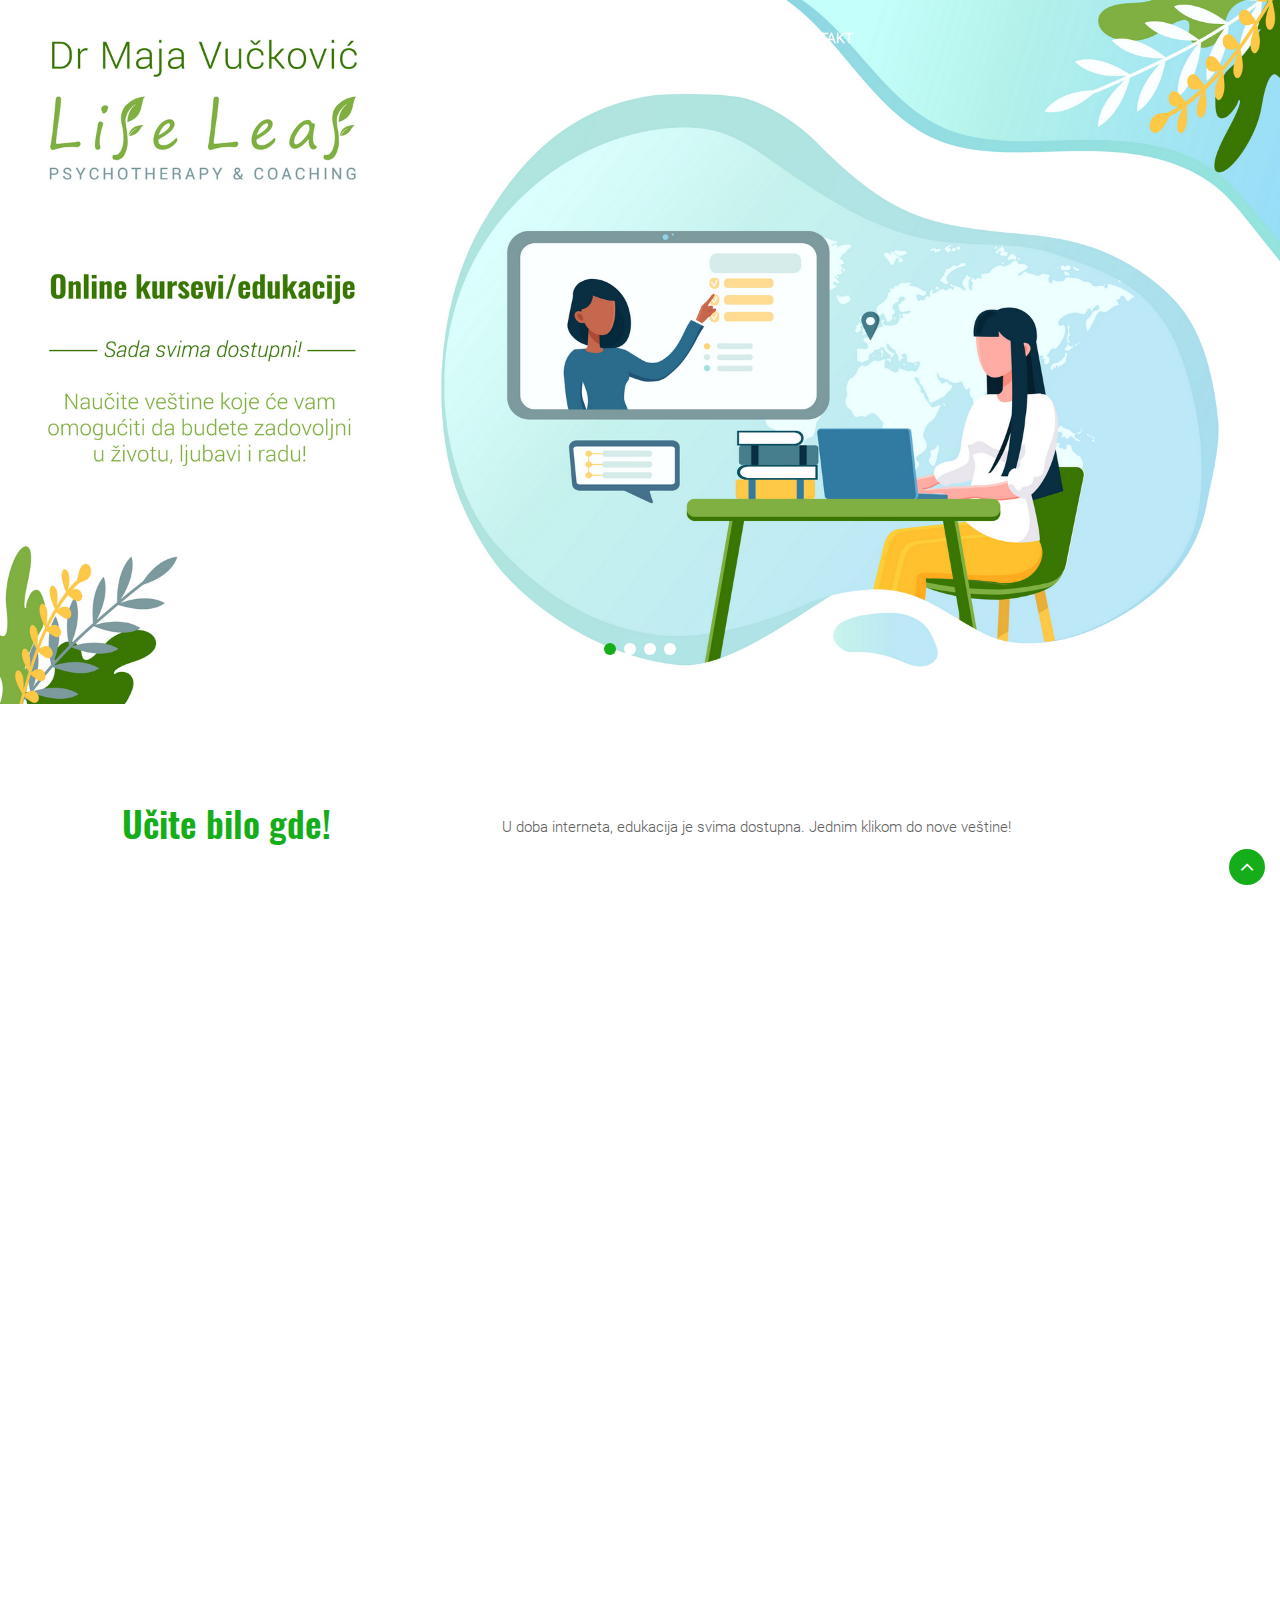
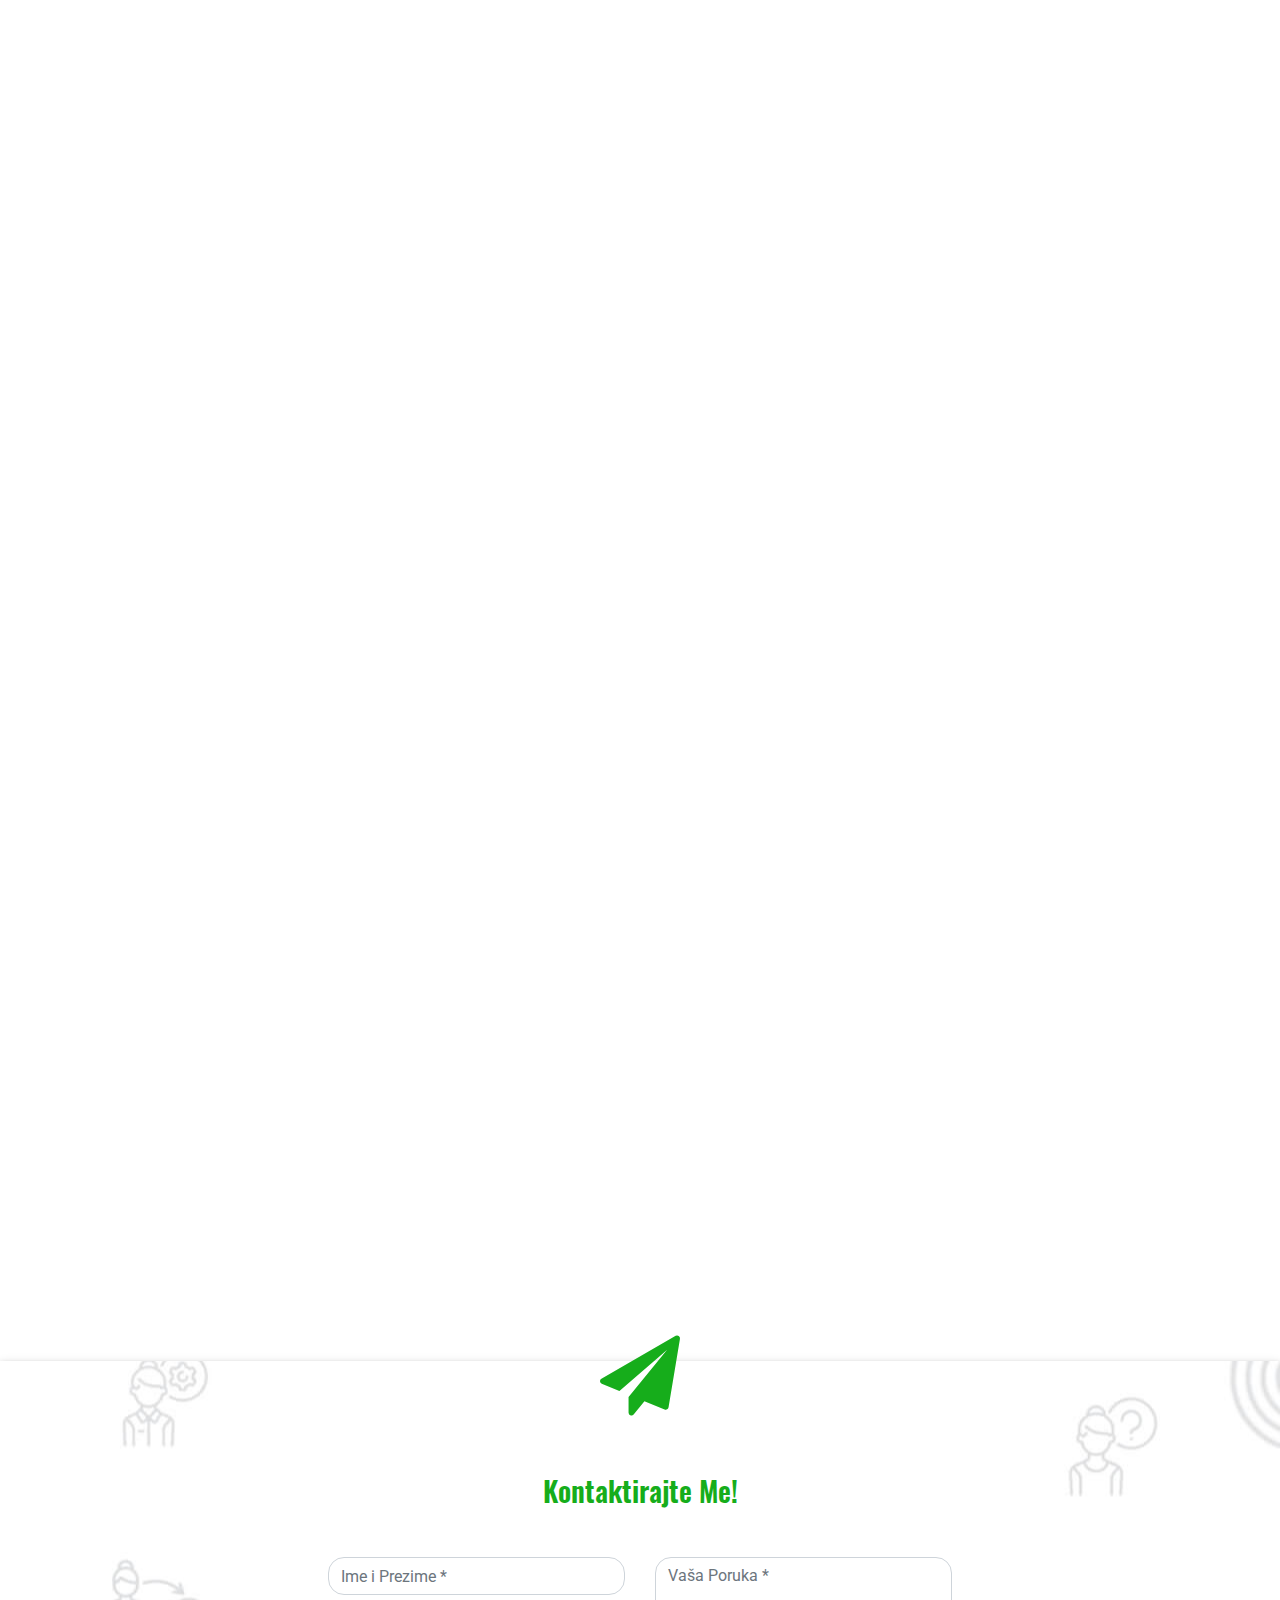
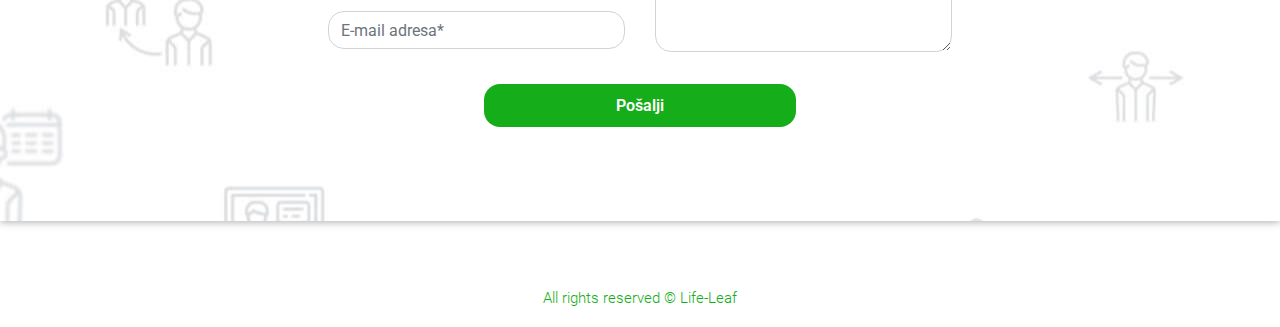
==== commit d0396781: "course page" ====
--- a/index.html
+++ b/index.html
@@ -32,11 +32,7 @@
 				<!--/nav-->
 				<nav class="navbar navbar-expand-lg navbar-light fill">
 					<div class="container-fluid">
-						<a class="navbar-brand" href="index.html">
-							<a class="navbar-brand" href="#index.html">
-								<img src="assets/images/logo/life-leaf-belo.png" class="img-fluid" alt="Your logo"
-									title="Your logo" />
-							</a>
+					
 							<button class="navbar-toggler" type="button" data-toggle="collapse"
 								data-target="#navbarSupportedContent" aria-controls="navbarSupportedContent"
 								aria-expanded="false" aria-label="Toggle navigation">
@@ -81,19 +77,8 @@
 				</ol>
 				<div class="carousel-inner">
 					<div class="carousel-item active">
-						<!-- <img src="assets/images/banners/bgn-slider-01.jpg" class="img-fluid" alt=""> -->
-						<div class="container">
-							<div class="carousel-caption">
-
-								<h3>Nadmašite sebe! </h3>
-								<p>Probudite potencijale za koje niste znali da postoje</p>
-								<div class="button-4 mx-auto">
-									<div class="eff-4"></div>
-									<a href="#"> <b>Izdvajamo</b> </a>
-								</div>
-
-							</div>
-						</div>
+						<img src="assets/images/banners/-slider-01.jpg" class="img-fluid" alt="">
+						
 					</div>
 					<!-- <div class="carousel-item item2">
 						<div class="container">
@@ -150,7 +135,9 @@
 	</section>
 
 
-
+	<section class="w3l-services-2" id="courses">
+	
+	</section>
 
 
 
@@ -159,16 +146,14 @@
 	<section class="w3l-services-2" id="courses">
 		<!-- /content-6-section -->
 		<div class="services-2-mian py-5">
-			<div class="container py-lg-5">
+			<div class="container py-lg-5 col-10 offset-1">
 				<div class="row title-content">
 					<div class="col-lg-4 title-left">
-						<h3 class="hny-title">Kursevi</h3>
+						<h3 class="hny-title">Učite bilo gde!</h3>
 					</div>
 					<div class="col-lg-8 title-info">
-						<p>Lorem ipsum dolor sit amet consectetur adipisicing elit. Recusandae eligendi minima
-							accusantium
-							reiciendis, cupiditate optio corrupti quis quam at!.Duis aute irure dolor in reprehenderit
-							in voluptate velit esse cillum.</p>
+						<p><b>U doba interneta, edukacija je svima dostupna. Jednim klikom do nove veštine!
+						</b></p>
 					</div>
 				</div>
 				<div class="welcome-grids row">
@@ -176,12 +161,12 @@
 						data-aos-delay="100" data-aos-duration="400">
 						<div class="course-grid-inf box-shadow">
 
-							<a href="#" class="popup-with-zoom-anim play-view text-center position-absolute">
+							<a href="course.html" class="popup-with-zoom-anim play-view text-center position-absolute">
 								<span class="video-play-icon">
 									<span class="fa fa-play"></span>
 								</span>
 							</a>
-							<a href="#"><img src="assets/images/p1.jpg" class="img-fluid" alt=""></a>
+							<a href="course.html"><img src="assets/images/p1.jpg" class="img-fluid" alt=""></a>
 							<div class="course-content">
 								<div class="course-info">
 									<h6><a class="course-instructor" href="#"> Maja Vučković</a></h6>
@@ -190,17 +175,20 @@
 										</h3>
 									</a>
 								</div>
-								<div class="course-divider">
+								<div class="course-divider mb-5">
 									<div class="course-meta grid"><span class="course-students" title=""><span
 												class="fa fa-user" aria-hidden="true"></span> 46</span>
 										<span class="course-reviews" title=""><span class="fa fa-thumbs-o-up"
 												aria-hidden="true"></span> 14</span>
 
 									</div>
-									<button class="price-course btn"> $300 </button>
-								</div>
-							</div>
-						</div>
+									<!-- <button class="price-course btn font-weight-bold">SAZNAJ VIŠE</button> -->
+								</div>
+								<button class="price-course btn font-weight-bold w-100">SAZNAJ VIŠE</button>
+								
+							</div>
+						</div>
+						
 					</div>
 					<div class="col-lg-4 col-md-6 course-grid" data-aos="fade-right" data-aos-offset="200"
 						data-aos-delay="200" data-aos-duration="400">
@@ -219,15 +207,16 @@
 										<h3 class="course-title">Learn Digital Painting to Make Concept Art</h3>
 									</a>
 								</div>
-								<div class="course-divider">
+								<div class="course-divider mb-5">
 									<div class="course-meta grid"><span class="course-students" title=""><span
 												class="fa fa-user" aria-hidden="true"></span> 36</span>
 										<span class="course-reviews" title=""><span class="fa fa-thumbs-o-up"
 												aria-hidden="true"></span> 24</span>
 
 									</div>
-									<button class="price-course btn"> $400 </button>
-								</div>
+									<!-- <button class="price-course btn font-weight-bold">SAZNAJ VIŠE</button> -->
+								</div>
+								<button class="price-course btn font-weight-bold w-100">SAZNAJ VIŠE</button>
 							</div>
 						</div>
 
@@ -248,15 +237,16 @@
 										<h3 class="course-title">Interior Design & Development Course</h3>
 									</a>
 								</div>
-								<div class="course-divider">
+								<div class="course-divider mb-5">
 									<div class="course-meta grid"><span class="course-students" title=""><span
 												class="fa fa-user" aria-hidden="true"></span> 56</span>
 										<span class="course-reviews" title=""><span class="fa fa-thumbs-o-up"
 												aria-hidden="true"></span> 44</span>
 
 									</div>
-									<button class="price-course btn"> $300 </button>
-								</div>
+									<!-- <button class="price-course btn font-weight-bold">SAZNAJ VIŠE</button> -->
+								</div>
+								<button class="price-course btn font-weight-bold w-100">SAZNAJ VIŠE</button>
 							</div>
 						</div>
 
@@ -277,15 +267,16 @@
 										<h3 class="course-title">Mastering Web Developer Interview Code</h3>
 									</a>
 								</div>
-								<div class="course-divider">
+								<div class="course-divider mb-5">
 									<div class="course-meta grid"><span class="course-students" title=""><span
 												class="fa fa-user" aria-hidden="true"></span> 46</span>
 										<span class="course-reviews" title=""><span class="fa fa-thumbs-o-up"
 												aria-hidden="true"></span> 44</span>
 
 									</div>
-									<button class="price-course btn"> $300 </button>
-								</div>
+									<!-- <button class="price-course btn font-weight-bold">SAZNAJ VIŠE</button> -->
+								</div>
+								<button class="price-course btn font-weight-bold w-100">SAZNAJ VIŠE</button>
 							</div>
 						</div>
 					</div>
@@ -305,15 +296,16 @@
 										<h3 class="course-title">Photoshop For T-shirt Design: For Beginners</h3>
 									</a>
 								</div>
-								<div class="course-divider">
+								<div class="course-divider mb-5">
 									<div class="course-meta grid"><span class="course-students" title=""><span
 												class="fa fa-user" aria-hidden="true"></span> 36</span>
 										<span class="course-reviews" title=""><span class="fa fa-thumbs-o-up"
 												aria-hidden="true"></span> 34</span>
 
 									</div>
-									<button class="price-course btn"> $200 </button>
-								</div>
+									<!-- <button class="price-course btn font-weight-bold">SAZNAJ VIŠE</button> -->
+								</div>
+								<button class="price-course btn font-weight-bold w-100">SAZNAJ VIŠE</button>
 							</div>
 						</div>
 					</div>
@@ -333,15 +325,16 @@
 										<h3 class="course-title">Beginner to Expert Guide for Consignment</h3>
 									</a>
 								</div>
-								<div class="course-divider">
+								<div class="course-divider mb-5">
 									<div class="course-meta grid"><span class="course-students" title=""><span
 												class="fa fa-user" aria-hidden="true"></span> 36</span>
 										<span class="course-reviews" title=""><span class="fa fa-thumbs-o-up"
 												aria-hidden="true"></span> 34</span>
 
 									</div>
-									<button class="price-course btn"> $300 </button>
-								</div>
+									<!-- <button class="price-course btn font-weight-bold">SAZNAJ VIŠE</button> -->
+								</div>
+								<button class="price-course btn font-weight-bold w-100">SAZNAJ VIŠE</button>
 							</div>
 						</div>
 					</div>
@@ -425,7 +418,7 @@
 		</div>
 		</div>
 	</section>
-	<section class="w3l-features-1 box-shadow" id="contact">
+	<section class="w3l-features-1 box-shadow add-banner" id="contact">
 		<div class="container contact-form">
 			<div class="contact-image">
 				<i class="fa fa-paper-plane fa-5x"></i>
--- a/assets/css/style-starter.css
+++ b/assets/css/style-starter.css
@@ -2,14 +2,24 @@
 html {
   scroll-behavior: smooth; }
 
+  @font-face {
+    font-family: 'Roboto-Light';
+    src: url("../fonts/Roboto/Roboto-Light.ttf");
+  }
+
+  @font-face {
+    font-family: 'Oswald-SemiBold';
+    src: url("../fonts/Oswald/static/Oswald-SemiBold.ttf");
+  }
 h1,
 h2,
 h3,
 h4,
 h5,
 h6 {
-  font-family: 'Roboto',Sans-serif;
-  font-weight: 700; }
+  font-family: 'Oswald-SemiBold';
+  /* font-weight: 700; } */
+}
 body {
   overflow-x: hidden;
 
@@ -18,7 +28,7 @@
 body a,
 body li,
 body p, .btn, input {
-  font-family: 'Roboto',Sans-serif; }
+  font-family: 'Roboto-Light',Sans-serif; }
 
 body p {
   line-height: 26px;
@@ -150,6 +160,12 @@
   src: url("../fonts/fontawesome-webfont.eot?#iefix&v=4.7.0") format("embedded-opentype"), url("../fonts/fontawesome-webfont.woff2?v=4.7.0") format("woff2"), url("../fonts/fontawesome-webfont.woff?v=4.7.0") format("woff"), url("../fonts/fontawesome-webfont.ttf?v=4.7.0") format("truetype"), url("../fonts/fontawesome-webfont.svg?v=4.7.0#fontawesomeregular") format("svg");
   font-weight: normal;
   font-style: normal; }
+
+
+
+  .oswald-bold {
+    font-family: 'Oswald-SemiBold';
+  }
 
 .fa {
   display: inline-block;
@@ -2773,13 +2789,13 @@
     min-height: 44em;
     position: relative;
     z-index: 1; }
-  .w3l-banner-slider-main .carousel-item {
-    background: url(../images/banners/banner.jpeg) no-repeat;
-    background-size: cover;
-    -webkit-background-size: cover;
-    -o-background-size: cover;
-    -ms-background-size: cover;
-    -moz-background-size: cover;}
+  .w3l-banner-slider-main {
+    background: url("../images/banners/main-banner.jpg") no-repeat;
+    background-size: 100% 100%;
+    -webkit-background-size: 100% 100%;
+    -o-background-size: 100% 100%;
+    -ms-background-size: 100% 100%;
+    -moz-background-size: 100% 100%;}
   .w3l-banner-slider-main .carousel-item.item2 {
     background: url(../images/bg2.jpg) no-repeat;
     background-size: cover;
@@ -2801,7 +2817,7 @@
     -o-background-size: cover;
     -ms-background-size: cover;
     -moz-background-size: cover; }
-  .w3l-banner-slider-main .carousel-item:before {
+  /* .w3l-banner-slider-main .carousel-item:before {
     content: "";
     background: rgba(16, 16, 16, 0.470588);
     position: absolute;
@@ -2809,7 +2825,7 @@
     min-height: 100%;
     left: 0;
     right: 0;
-    z-index: -1; }
+    z-index: -1; } */
   .w3l-banner-slider-main .carousel-caption h3 {
     font-size: 60px;
     text-transform: capitalize;
@@ -3405,7 +3421,8 @@
   align-items: center; }
 
 .video-gd-right {
-  background: url(../images/bg4.jpg) no-repeat center;
+  /* background: url(../images/bg4.jpg) no-repeat center; */
+  background: url(../images/banners/banner.jpeg) no-repeat center;
   background-size: cover;
   -webkit-background-size: cover;
   -o-background-size: cover;
@@ -3421,7 +3438,7 @@
   -o-border-radius: 0px 30px 30px 0px;
   -ms-border-radius: 0px 30px 30px 0px; }
 
-.video-gd-right::before {
+/* .video-gd-right::before {
   content: "";
   background: rgba(14, 16, 19, 0.72);
   position: absolute;
@@ -3433,7 +3450,7 @@
   border-radius: 0px 30px 30px 0px;
   -webkit-border-radius: 0px 30px 30px 0px;
   -o-border-radius: 0px 30px 30px 0px;
-  -ms-border-radius: 0px 30px 30px 0px; }
+  -ms-border-radius: 0px 30px 30px 0px; } */
 
 span.video-play-icon {
   background: #fff;
@@ -12012,7 +12029,7 @@
 
 
 .contact-form{
-  background: #fff;
+  background: transparent;
   margin-top: 10%;
   margin-bottom: 5%;
   width: 70%;
@@ -12069,4 +12086,30 @@
 
 .my-footer p {
   color:#16ad1b;
+}
+
+.add-banner {
+  background-image: url("../images/banners/video-banner.jpg");
+  background-size:auto;
+  background-position: center;
+  background-repeat: no-repeat;
+}
+
+.banner-background {
+  width: 100%;
+  /*height:300px;
+  background: url(../images/banners/main-banner.jpeg) no-repeat;
+  background-size: cover;
+  -webkit-background-size: cover;
+  -o-background-size: cover;
+  -ms-background-size: cover;
+  -moz-background-size: cover; */
+}
+
+.sign-up{
+  height:40px;
+  background-color: #16ad1b;
+}
+.sign-up p {
+  color: white;
 }